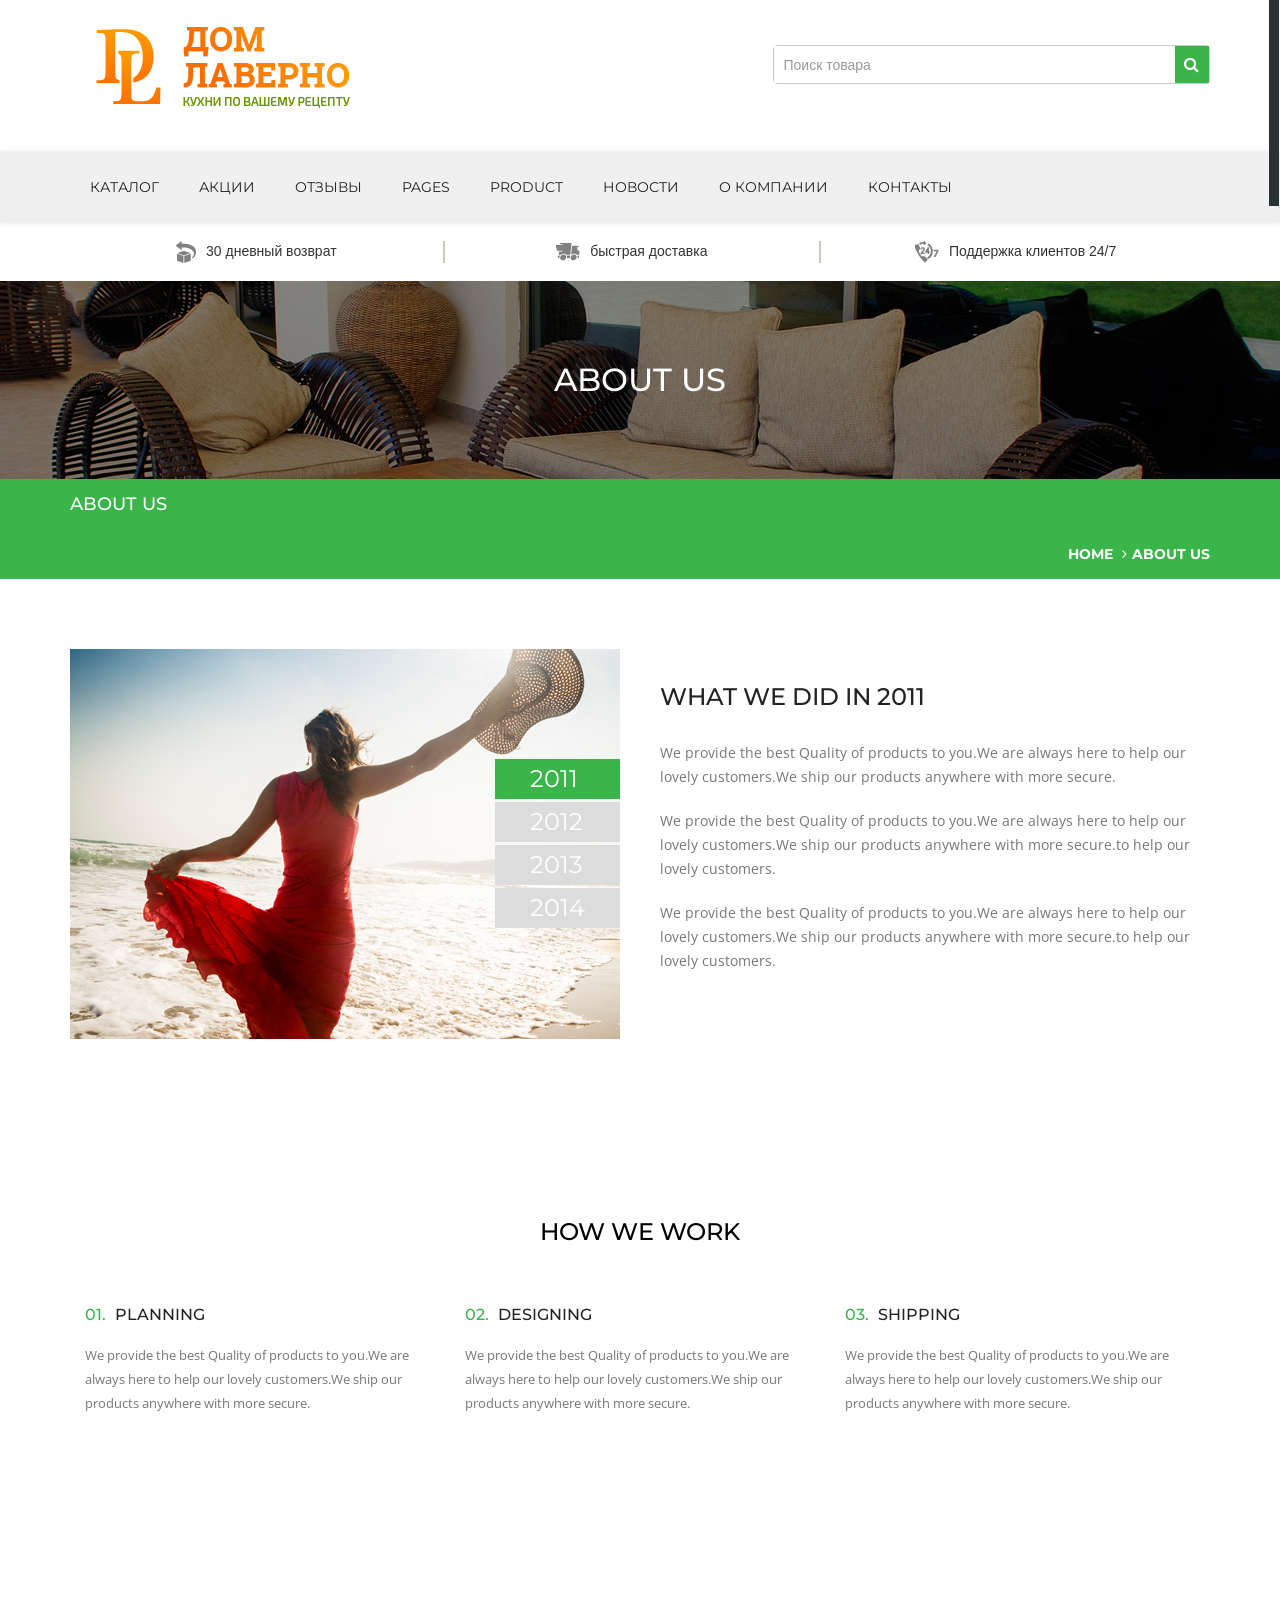
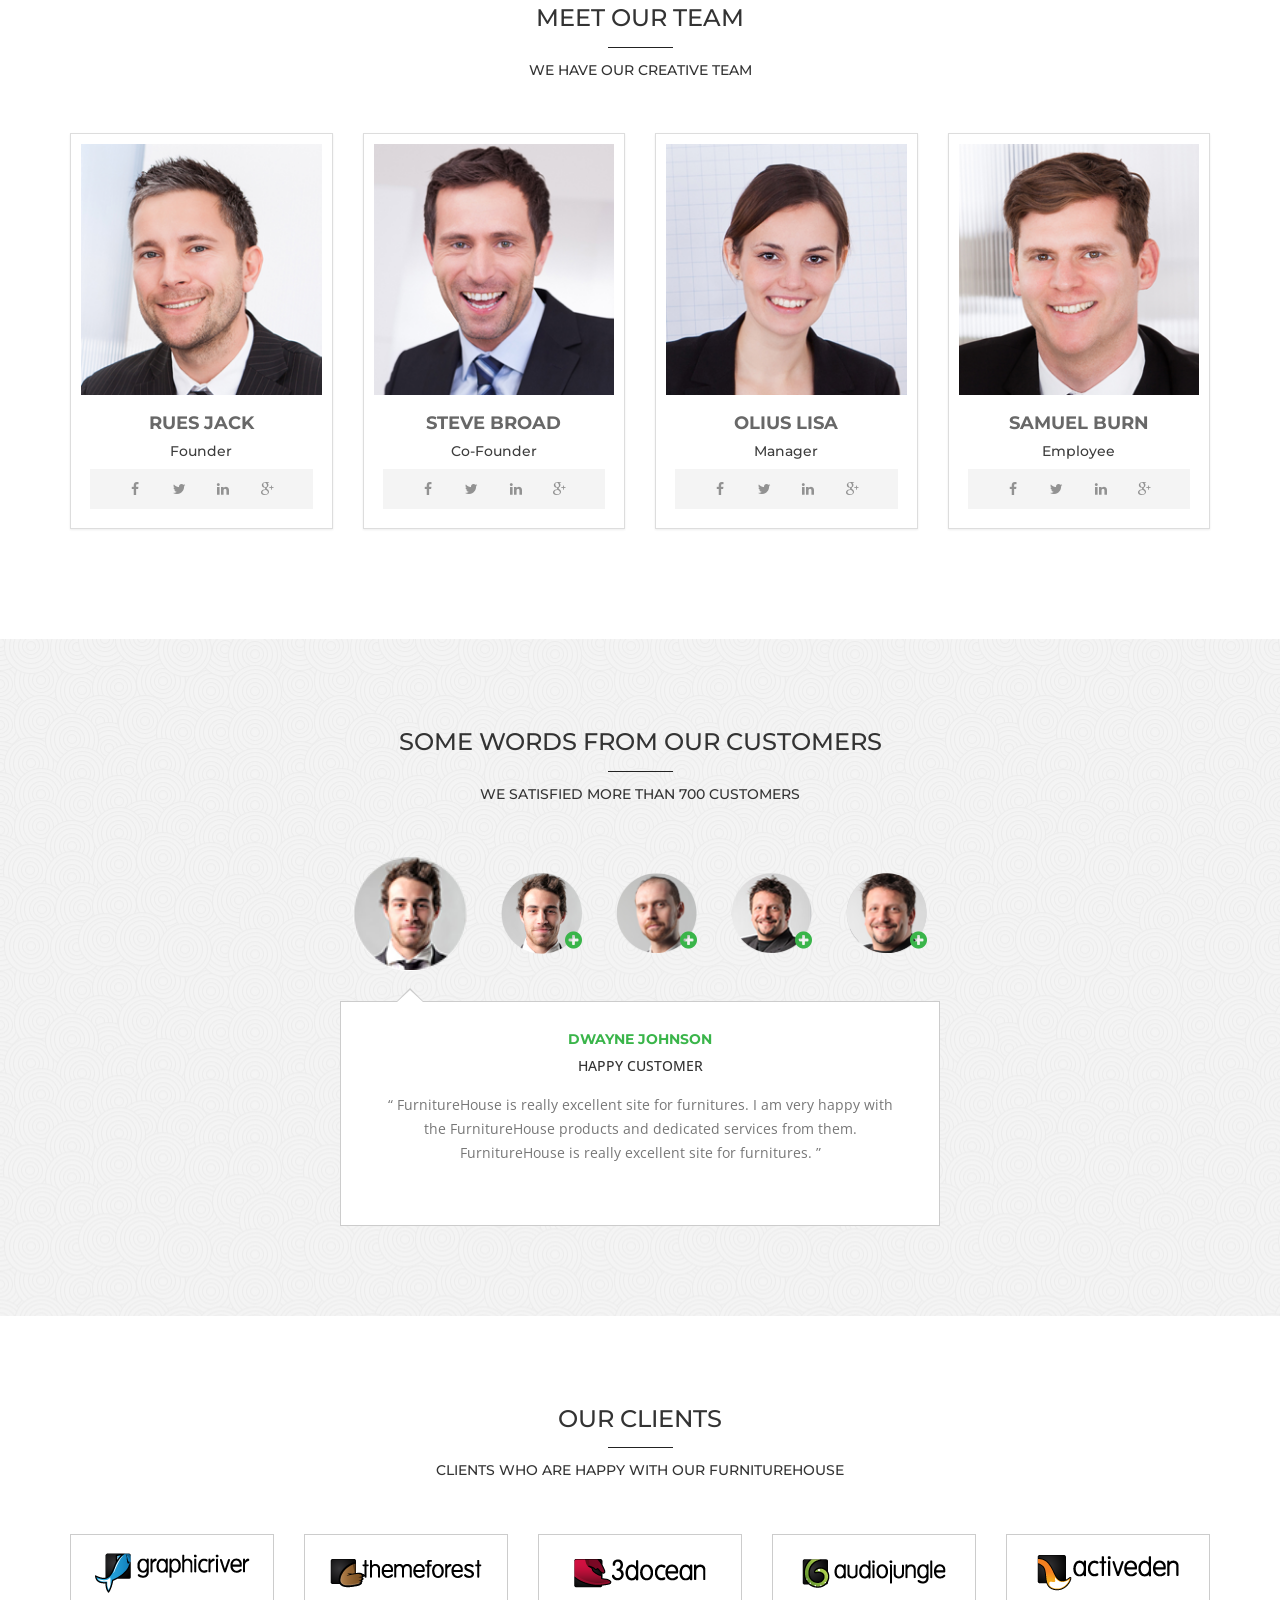
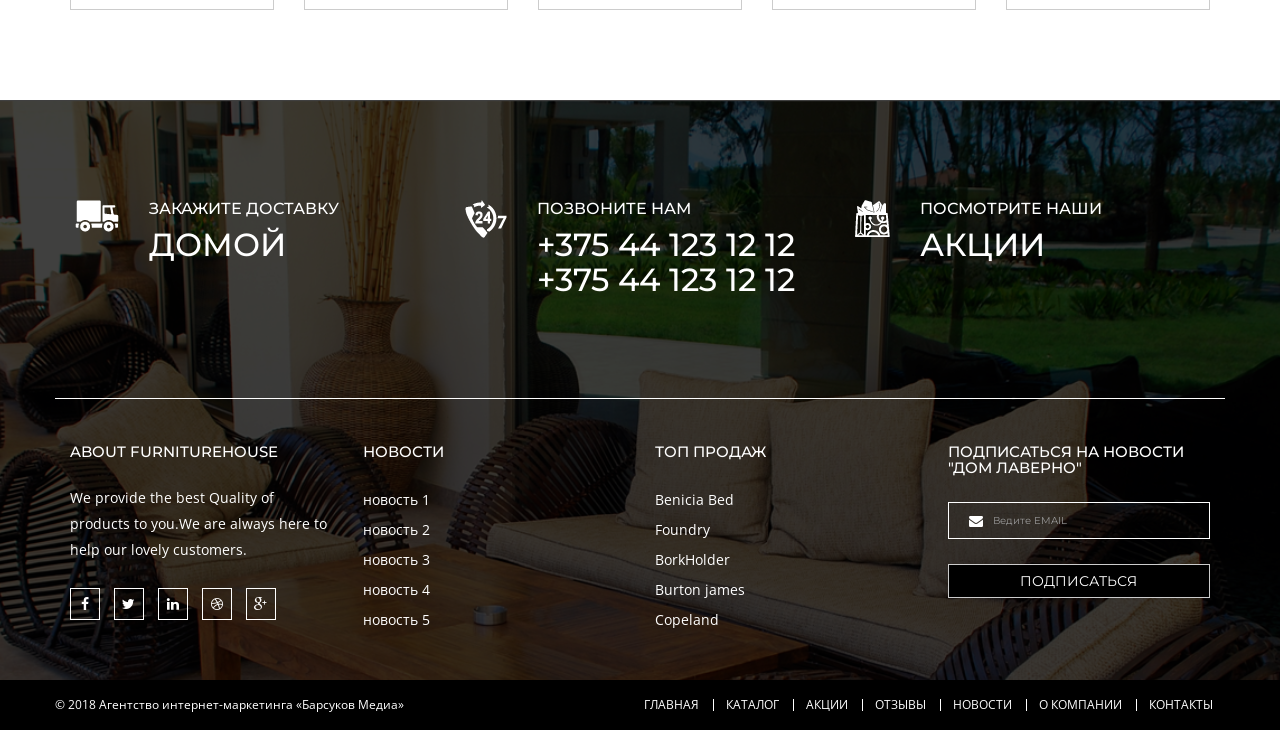
==== about.html @ 6765745c "first commit" ====
<!DOCTYPE html>
<html lang="en">
<head>
    <meta charset="UTF-8">
    <meta http-equiv="X-UA-Compatible" content="IE=edge">
    <meta name="viewport" content="width=device-width, initial-scale=1">
    <title>Furniture House - Furniture Shopping Template</title>
    
    <!--Favicons-->
    <link rel="apple-touch-icon" sizes="57x57" href="favicon/apple-icon-57x57.png">
    <link rel="apple-touch-icon" sizes="60x60" href="favicon/apple-icon-60x60.png">
    <link rel="apple-touch-icon" sizes="72x72" href="favicon/apple-icon-72x72.png">
    <link rel="apple-touch-icon" sizes="76x76" href="favicon/apple-icon-76x76.png">
    <link rel="apple-touch-icon" sizes="114x114" href="favicon/apple-icon-114x114.png">
    <link rel="apple-touch-icon" sizes="120x120" href="favicon/apple-icon-120x120.png">
    <link rel="apple-touch-icon" sizes="144x144" href="favicon/apple-icon-144x144.png">
    <link rel="apple-touch-icon" sizes="152x152" href="favicon/apple-icon-152x152.png">
    <link rel="apple-touch-icon" sizes="180x180" href="favicon/apple-icon-180x180.png">
    <link rel="icon" type="image/png" sizes="192x192"  href="favicon/android-icon-192x192.png">
    <link rel="icon" type="image/png" sizes="32x32" href="favicon/favicon-32x32.png">
    <link rel="icon" type="image/png" sizes="96x96" href="favicon/favicon-96x96.png">
    <link rel="icon" type="image/png" sizes="16x16" href="favicon/favicon-16x16.png">
    <link rel="manifest" href="favicon/manifest.json">
    <meta name="msapplication-TileColor" content="#ffffff">
    <meta name="msapplication-TileImage" content="favicon/ms-icon-144x144.png">
    <meta name="theme-color" content="#ffffff">
    
    <!--Bootstrap and Other Vendors-->
    <link rel="stylesheet" href="css/bootstrap.min.css">
    <link rel="stylesheet" href="css/bootstrap-theme.min.css">
    <link rel="stylesheet" href="css/font-awesome.min.css">
    <link rel="stylesheet" href="vendors/owl.carousel/css/owl.carousel.css">    
    
    <link rel="stylesheet" type="text/css" href="vendors/lightbox/css/lightbox.css" media="screen" />
    <link rel="stylesheet" type="text/css" href="vendors/flexslider/flexslider.css" media="screen" />
    
    <!--Fonts-->
    <link href='http://fonts.googleapis.com/css?family=Open+Sans:300italic,400italic,600italic,700italic,800italic,400,300,600,700,800|Montserrat:400,700' rel='stylesheet' type='text/css'>
    
    <!--Mechanic Styles-->
    <link rel="stylesheet" href="css/style.css">
    <link rel="stylesheet" href="css/responsive.css">
    
    <!--[if lt IE 9]>
      <script src="js/html5shiv.min.js"></script>
      <script src="js/respond.min.js"></script>
    <![endif]-->
</head>
<body>
    
    <header class="row" id="header">
       <!--  <div class="row m0 top_menus">
            <div class="container">
                <div class="row">
                    <ul class="nav nav-pills fleft">
                        <li><a href="index.html">home</a></li>
                        <li><a href="about.html">about</a></li>
                        <li><a href="contact.html">contact us</a></li>
                    </ul>
                    <ul class="nav nav-pills fright">
                        <li><a href="cart.html">cart</a></li>
                        <li><a href="#">track order</a></li>
                        <li><a href="#">my account</a></li>
                    </ul>
                </div>
            </div>
        </div> -->
        <div class="row m0 logo_line">
            <div class="container">
                <div class="row">
                    <div class="col-sm-5 logo">
                        <a href="index.html" class="logo_a"><img src="images/logo3.png" alt="Furniture House"></a>
                    </div>
                    <div class="col-sm-7 searchSec">
                        <div class="wrapp-form-serch">
                        <div class="fleft searchForm">
                            <form action="#" method="get">
                                <div class="input-group">
                                    <input type="hidden" name="search_param" value="all" id="search_param">
                                    <input type="search" class="form-control" placeholder="Поиск товара">
                                    <div class="input-group-btn searchFilters">
                                        <!-- <button type="button" class="btn btn-default dropdown-toggle" data-toggle="dropdown" aria-expanded="false">
                                            <span id="searchFilterValue">All Categories</span> <i class="fa fa-angle-down"></i>
                                        </button> -->
                                       <!--  <ul class="dropdown-menu dropdown-menu-right" role="menu">
                                            <li><a href="#all">All Categories</a></li>
                                            <li><a href="#chairs">chairs</a></li>
                                            <li><a href="#tables">tables</a></li>
                                            <li><a href="#dressers">dressers</a></li>
                                            <li><a href="#desk">desk</a></li>
                                            <li><a href="#beds">beds</a></li>
                                            <li><a href="#benches">benches</a></li>
                                        </ul> -->
                                    </div><!-- /btn-group -->
                                    <span class="input-group-btn searchIco">
                                        <button class="btn btn-default" type="submit"><i class="fa fa-search"></i></button>
                                    </span>
                                </div><!-- /input-group -->
                            </form>
                        </div>
                        </div>
                       <!--  <div class="fleft wishlistCompare">
                            <ul class="nav">
                                <li><a href="#"><i class="fa fa-heart"></i> Wishlist (3)</a></li>
                                <li><a href="#"><i class="fa fa-exchange"></i> Compare (2)</a></li>
                            </ul>
                        </div>
                        <div class="fleft cartCount">                        
                            <div class="cartCountInner row m0">
                                <span class="badge">2</span>
                            </div>
                        </div> -->
                    </div>
                </div>
            </div>
        </div>
        <nav class="navbar navbar-default m0 navbar-static-top">
            <div class="container-fluid container">
                <!-- Brand and toggle get grouped for better mobile display -->
                <div class="navbar-header">
                    <button type="button" class="navbar-toggle collapsed" data-toggle="collapse" data-target="#mainNav">
                        <i class="fa fa-bars"></i> Navigation
                    </button>
                </div>

                <!-- Collect the nav links, forms, and other content for toggling -->
                <div class="collapse navbar-collapse" id="mainNav">
                    <ul class="nav navbar-nav">
                      <!--   <li class="active dropdown">
                            <a href="index.html"  class="dropdown-toggle" data-toggle="dropdown" role="button" aria-expanded="false">Home</a>
                            <ul class="dropdown-menu" role="menu">
                                <li><a href="index.html">Home Default</a></li>
                                <li><a href="index3.html">Home 2</a></li>
                                <li><a href="index2.html">Home - Menu 2</a></li>
                                <li><a href="index3.html">Home 2 - Menu 2</a></li>
                            </ul>
                        </li> -->
                         <li class="dropdown megaMenu">
                            <a href="product.html" >КАТАЛОГ</a>
                            <ul class="dropdown-menu row m0" role="menu">
                                <li class="listMenu">
                                    <div class="row listTitle">Категории</div>
                                    <ul class="nav megaInnerMenu">
                                        <li><a href="product2.html">ДСП</a></li>
                                        <li><a href="#tables">tables</a></li>
                                        <li><a href="#dressers">dressers</a></li>
                                        <li><a href="#desk">desk</a></li>
                                        <li><a href="#beds">beds</a></li>
                                        <li><a href="#benches">benches</a></li>
                                        <li><a href="#moroccan">moroccan</a></li>
                                        <li><a href="#poufs">poufs</a></li>
                                        <li><a href="#screen">screen</a></li>
                                    </ul>
                                </li>
                                <li class="listMenu">
                                    <div class="row listTitle">shop by collections</div>
                                    <ul class="nav megaInnerMenu">
                                        <li><a href="#bond">bond</a></li>
                                        <li><a href="#whitaker">whitaker</a></li>
                                        <li><a href="#arden">arden</a></li>
                                        <li><a href="#channing">channing</a></li>
                                        <li><a href="#delphine">delphine</a></li>
                                        <li><a href="#jacque">jacque</a></li>
                                        <li><a href="#lampert">lampert</a></li>
                                    </ul>
                                </li>
                                <li class="boxMenu">
                                    <div class="row listTitle">
                                        shop by categories <a href="product.html">shop all <i class="fa fa-caret-right"></i></a>
                                    </div>
                                    <ul class="nav megaInnerMenu row m0">
                                        <li><a href="product2.html">
                                            <div class="row m0 imgHov">
                                                <img src="images/menu/1.png" alt="">
                                                <div class="row m0 hovCnt">
                                                    <div class="row m0 hovCntInner">
                                                        shop now <i class="fa fa-caret-right"></i>
                                                    </div>
                                                </div>
                                            </div>
                                            <div class="row m0 menuTitle">Office furniture</div>
                                        </a></li>
                                        <li><a href="product.html">
                                            <div class="row m0 imgHov">
                                                <img src="images/menu/2.png" alt="">
                                                <div class="row m0 hovCnt">
                                                    <div class="row m0 hovCntInner">
                                                        shop now <i class="fa fa-caret-right"></i>
                                                    </div>
                                                </div>
                                            </div>
                                            <div class="row m0 menuTitle">sofas &amp; bed</div>
                                        </a></li>
                                        <li><a href="product2.html">
                                            <div class="row m0 imgHov">
                                                <img src="images/menu/3.png" alt="">
                                                <div class="row m0 hovCnt">
                                                    <div class="row m0 hovCntInner">
                                                        shop now <i class="fa fa-caret-right"></i>
                                                    </div>
                                                </div>
                                            </div>
                                            <div class="row m0 menuTitle">dinning tables</div>
                                        </a></li>
                                    </ul>
                                </li>
                            </ul>
                        </li>
                        <li><a href="#">Акции</a></li>
                        <li><a href="#">отзывы</a></li>
                        <li class="dropdown">
                            <a href="#" class="dropdown-toggle" data-toggle="dropdown" role="button" aria-expanded="false">Pages</a>
                            <ul class="dropdown-menu" role="menu">
                                <li><a href="services.html">Services</a></li>
                                <li><a href="blog.html">Blog</a></li>
                                <li><a href="single-post.html">Single Post</a></li>
                                <li><a href="shortcodes.html">Shortcodes</a></li>
                                <li><a href="404.html">404</a></li>
                            </ul>
                        </li>
                                               
                        <li class="dropdown">
                            <a href="#" class="dropdown-toggle" data-toggle="dropdown" role="button" aria-expanded="false">Product</a>
                            <ul class="dropdown-menu" role="menu">
                                <li><a href="product.html">Products</a></li>
                                <li><a href="product2.html">Products 2</a></li>
                                <li><a href="single-product.html">Single Product</a></li>
                                <li><a href="catalog.html">Catalog</a></li>
                                <li><a href="cart.html">Cart</a></li>
                                <li><a href="checkout.html">Checkout</a></li>
                            </ul>
                        </li>
                        
                        <li><a href="blog.html">Новости</a></li>
                        <li><a href="about.html"> О компании </a></li>
                        <li><a href="contact.html">Контакты</a></li>
                    </ul>              
                </div><!-- /.navbar-collapse -->
            </div><!-- /.container-fluid -->
        </nav>
        <div class="row topFeatures m0">
            <div class="container">
                <ul class="nav nav-justified text-center">
                    <li><img src="images/icons/returns.png" alt="">30 дневный возврат</li>
                    <li><img src="images/icons/delivery-car.png" alt="">быстрая доставка</li>
                    <li><img src="images/icons/tel24-7.png" alt="">Поддержка клиентов 24/7</li>
                </ul>
            </div>
        </div>
    </header> <!--Header-->
    
    <section id="breadcrumbRow" class="row">
        <h2>About us</h2>
        <div class="row pageTitle m0">
            <div class="container">
                <h4 class="fleft">About us</h4>
                <ul class="breadcrumb fright">
                    <li><a href="index.html">home</a></li>
                    <li class="active">about us</li>
                </ul>
            </div>
        </div>
    </section>
    
    <section id="whatWeDid" class="row contentRowPad">
        <div class="container">
            <div class="row">
                <div class="col-sm-6 tab_menu">
                    <div class="row m0">
                        <ul class="nav navbar-right" role="tablist" id="myTab">
                            <li role="presentation" class="active"><a href="#wwd2011" aria-controls="wwd2011" role="tab" data-toggle="tab">2011</a></li>
                            <li role="presentation"><a href="#wwd2012" aria-controls="wwd2012" role="tab" data-toggle="tab">2012</a></li>
                            <li role="presentation"><a href="#wwd2013" aria-controls="wwd2013" role="tab" data-toggle="tab">2013</a></li>
                            <li role="presentation"><a href="#wwd2014" aria-controls="wwd2014" role="tab" data-toggle="tab">2014</a></li>
                        </ul>
                    </div>
                </div>
                <div class="col-sm-6 tab-contents">
                    <div class="tab-content">
                        <div role="tabpanel" class="tab-pane active" id="wwd2011">
                            <h3>What we did in 2011</h3>
                            
                            <p>We provide the best Quality of products to you.We are always here to help our lovely customers.We ship our products anywhere with more secure.</p>
                            <p>We provide the best Quality of products to you.We are always here to help our lovely customers.We ship our products anywhere with more secure.to help our lovely customers.</p>
                            <p>We provide the best Quality of products to you.We are always here to help our lovely customers.We ship our products anywhere with more secure.to help our lovely customers.</p>
                        </div>
                        <div role="tabpanel" class="tab-pane" id="wwd2012">
                            <h3>What we did in 2012</h3>
                            
                            <p>We provide the best Quality of products to you.We are always here to help our lovely customers.We ship our products anywhere with more secure.</p>
                            <p>We provide the best Quality of products to you.We are always here to help our lovely customers.We ship our products anywhere with more secure.to help our lovely customers.</p>
                            <p>We provide the best Quality of products to you.We are always here to help our lovely customers.We ship our products anywhere with more secure.to help our lovely customers.</p>
                        </div>
                        <div role="tabpanel" class="tab-pane" id="wwd2013">
                            <h3>What we did in 2013</h3>
                            
                            <p>We provide the best Quality of products to you.We are always here to help our lovely customers.We ship our products anywhere with more secure.</p>
                            <p>We provide the best Quality of products to you.We are always here to help our lovely customers.We ship our products anywhere with more secure.to help our lovely customers.</p>
                            <p>We provide the best Quality of products to you.We are always here to help our lovely customers.We ship our products anywhere with more secure.to help our lovely customers.</p>
                        </div>
                        <div role="tabpanel" class="tab-pane" id="wwd2014">
                            <h3>What we did in 2014</h3>
                            
                            <p>We provide the best Quality of products to you.We are always here to help our lovely customers.We ship our products anywhere with more secure.</p>
                            <p>We provide the best Quality of products to you.We are always here to help our lovely customers.We ship our products anywhere with more secure.to help our lovely customers.</p>
                            <p>We provide the best Quality of products to you.We are always here to help our lovely customers.We ship our products anywhere with more secure.to help our lovely customers.</p>
                        </div>
                    </div>
                </div>
            </div>
        </div>
    </section>
    
    <section id="hww" class="row contentRowPad">
        <div class="container">
            <h3>how we work</h3>
            <div class="col-sm-4">
                <h5><span>01.</span> Planning</h5>
                <p>We provide the best Quality of products to you.We are always here to help our lovely customers.We ship our products anywhere with more secure.</p>
            </div>
            <div class="col-sm-4">                
                <h5><span>02.</span> Designing</h5>
                <p>We provide the best Quality of products to you.We are always here to help our lovely customers.We ship our products anywhere with more secure.</p>
            </div>
            <div class="col-sm-4">                
                <h5><span>03.</span> Shipping</h5>
                <p>We provide the best Quality of products to you.We are always here to help our lovely customers.We ship our products anywhere with more secure.</p>
            </div>
        </div>
    </section>
    
    <section id="ourTeam" class="row contentRowPad">
        <div class="container">
            <div class="row sectionTitle">
                <h3>meet our team</h3>
                <h5>we have our creative team</h5>
            </div>
            <div class="row">
                <div class="col-sm-3">
                    <div class="thumbnail">
                        <img src="images/team/1.png" alt="...">
                        <div class="caption">
                            <h4>Rues jack</h4>
                            <h5>Founder</h5>
                            <ul class="list-inline row m0">
                                <li><a href="#"><i class="fa fa-facebook"></i></a></li>
                                <li><a href="#"><i class="fa fa-twitter"></i></a></li>
                                <li><a href="#"><i class="fa fa-linkedin"></i></a></li>
                                <li><a href="#"><i class="fa fa-google-plus"></i></a></li>
                            </ul>
                        </div>
                    </div>
                </div>
                <div class="col-sm-3">
                    <div class="thumbnail">
                        <img src="images/team/2.png" alt="...">
                        <div class="caption">
                            <h4>steve broad</h4>
                            <h5>Co-Founder</h5>
                            <ul class="list-inline row m0">
                                <li><a href="#"><i class="fa fa-facebook"></i></a></li>
                                <li><a href="#"><i class="fa fa-twitter"></i></a></li>
                                <li><a href="#"><i class="fa fa-linkedin"></i></a></li>
                                <li><a href="#"><i class="fa fa-google-plus"></i></a></li>
                            </ul>
                        </div>
                    </div>
                </div>
                <div class="col-sm-3">
                    <div class="thumbnail">
                        <img src="images/team/3.png" alt="...">
                        <div class="caption">
                            <h4>olius lisa</h4>
                            <h5>Manager</h5>
                            <ul class="list-inline row m0">
                                <li><a href="#"><i class="fa fa-facebook"></i></a></li>
                                <li><a href="#"><i class="fa fa-twitter"></i></a></li>
                                <li><a href="#"><i class="fa fa-linkedin"></i></a></li>
                                <li><a href="#"><i class="fa fa-google-plus"></i></a></li>
                            </ul>
                        </div>
                    </div>
                </div>
                <div class="col-sm-3">
                    <div class="thumbnail">
                        <img src="images/team/4.png" alt="...">
                        <div class="caption">
                            <h4>samuel burn</h4>
                            <h5>Employee</h5>
                            <ul class="list-inline row m0">
                                <li><a href="#"><i class="fa fa-facebook"></i></a></li>
                                <li><a href="#"><i class="fa fa-twitter"></i></a></li>
                                <li><a href="#"><i class="fa fa-linkedin"></i></a></li>
                                <li><a href="#"><i class="fa fa-google-plus"></i></a></li>
                            </ul>
                        </div>
                    </div>
                </div>
            </div>
        </div>
    </section>
    
    <section id="testimonialTabs" class="row contentRowPad">
        <div class="container">
            <div class="row sectionTitle">
                <h3>some words from our customers</h3>
                <h5>we satisfied more than 700 customers</h5>
            </div>
            <div class="row">
                <ul class="nav nav-tabs" role="tablist" id="testiTab">
                    <li role="presentation" class="active"><a href="#testi1" aria-controls="testi1" role="tab" data-toggle="tab">
                        <img src="images/testimonial/1.png" alt=""><i class="fa fa-plus-circle"></i>
                    </a></li>
                    <li role="presentation"><a href="#testi2" aria-controls="testi2" role="tab" data-toggle="tab">
                        <img src="images/testimonial/2.png" alt=""><i class="fa fa-plus-circle"></i>
                    </a></li>
                    <li role="presentation"><a href="#testi3" aria-controls="testi3" role="tab" data-toggle="tab">
                        <img src="images/testimonial/3.png" alt=""><i class="fa fa-plus-circle"></i>
                    </a></li>
                    <li role="presentation"><a href="#testi4" aria-controls="testi4" role="tab" data-toggle="tab">
                        <img src="images/testimonial/4.png" alt=""><i class="fa fa-plus-circle"></i>
                    </a></li>
                    <li role="presentation"><a href="#testi5" aria-controls="testi5" role="tab" data-toggle="tab">
                        <img src="images/testimonial/5.png" alt=""><i class="fa fa-plus-circle"></i>
                    </a></li>
                </ul>

                <div class="tab-content testiTabContent">
                    <div role="tabpanel" class="tab-pane active" id="testi1">
                        <h5 class="customerName">Dwayne johnson</h5>
                        <h5 class="customerType">happy customer</h5>
                        <p>“ FurnitureHouse is really excellent site for furnitures. I am very happy with the FurnitureHouse products and dedicated services from them. FurnitureHouse is really excellent site for furnitures. ”</p>
                    </div>
                    <div role="tabpanel" class="tab-pane" id="testi2">
                        <h5 class="customerName">Dwayne johnson</h5>
                        <h5 class="customerType">happy customer</h5>
                        <p>“ FurnitureHouse is really excellent site for furnitures. I am very happy with the FurnitureHouse products and dedicated services from them. FurnitureHouse is really excellent site for furnitures. ”</p>
                    </div>
                    <div role="tabpanel" class="tab-pane" id="testi3">
                        <h5 class="customerName">Dwayne johnson</h5>
                        <h5 class="customerType">happy customer</h5>
                        <p>“ FurnitureHouse is really excellent site for furnitures. I am very happy with the FurnitureHouse products and dedicated services from them. FurnitureHouse is really excellent site for furnitures. ”</p>
                    </div>
                    <div role="tabpanel" class="tab-pane" id="testi4">
                        <h5 class="customerName">Dwayne johnson</h5>
                        <h5 class="customerType">happy customer</h5>
                        <p>“ FurnitureHouse is really excellent site for furnitures. I am very happy with the FurnitureHouse products and dedicated services from them. FurnitureHouse is really excellent site for furnitures. ”</p>
                    </div>
                    <div role="tabpanel" class="tab-pane" id="testi5">
                        <h5 class="customerName">Dwayne johnson</h5>
                        <h5 class="customerType">happy customer</h5>
                        <p>“ FurnitureHouse is really excellent site for furnitures. I am very happy with the FurnitureHouse products and dedicated services from them. FurnitureHouse is really excellent site for furnitures. ”</p>
                    </div>
                </div>
            </div>
        </div>
    </section> <!--Testimonial Tabs-->
    
    <section id="brands" class="row contentRowPad">
        <div class="container">
            <div class="row sectionTitle">
                <h3>our clients</h3>
                <h5>clients who are happy with our furniturehouse</h5>
            </div>
            <div class="row brands">                
                <ul class="nav navbar-nav">
                    <li><a href="#"><img src="images/clients/1.png" alt=""></a></li>
                    <li><a href="#"><img src="images/clients/2.png" alt=""></a></li>
                    <li><a href="#"><img src="images/clients/3.png" alt=""></a></li>
                    <li><a href="#"><img src="images/clients/4.png" alt=""></a></li>
                    <li><a href="#"><img src="images/clients/5.png" alt=""></a></li>
                </ul>
            </div>
        </div>
    </section>
    
    <footer class="row">
        <div class="row m0 topFooter">
            <div class="container line1">
                <div class="row footFeatures">
                    <div class="col-sm-4 footFeature">
                        <div class="media">
                            <div class="media-left icon"><img src="images/icons/car3.png" alt=""></div>
                            <div class="media-body texts">
                                <h4>закажите доставку </h4>
                                <h2>ДОМОЙ</h2>
                            </div>
                        </div>
                    </div>
                    <div class="col-sm-4 footFeature">
                        <div class="media m0">
                            <div class="media-left icon"><img src="images/icons/tel24-7_2.png" alt=""></div>
                            <div class="media-body texts">
                                <h4>Позвоните нам</h4>
                                <h2>+375 44 123 12 12</h2>
                                <h2>+375 44 123 12 12</h2>
                            </div>
                        </div>
                    </div>
                    <div class="col-sm-4 footFeature">
                        <div class="media m0">
                            <div class="media-left icon"><img src="images/icons/shopping-bag2.png" alt=""></div>
                            <div class="media-body texts">
                                <h4>Посмотрите наши</h4>
                                <h2>акции</h2>
                            </div>
                        </div>
                    </div>
                </div>
            </div>
            <div class="container line2">
                <div class="row">
                    <div class="col-sm-3 widget">
                        <div class="row m0">
                            <h4>About furniturehouse</h4>
                            <p>We provide the best Quality of products to you.We are always here to help our lovely customers.</p>
                            <ul class="list-inline">
                                <li><a href="#"><i class="fa fa-facebook"></i></a></li>
                                <li><a href="#"><i class="fa fa-twitter"></i></a></li>
                                <li><a href="#"><i class="fa fa-linkedin"></i></a></li>
                                <li><a href="#"><i class="fa fa-dribbble"></i></a></li>
                                <li><a href="#"><i class="fa fa-google-plus"></i></a></li>
                            </ul>
                        </div>
                    </div>
                    <div class="col-sm-3 widget">
                        <div class="row m0">
                            <h4>Новости</h4>
                            <ul class="nav">
                                <li><a href="blog.html">новость 1</a></li>
                                <li><a href="blog.html">новость 2</a></li>
                                <li><a href="blog.html">новость 3</a></li>
                                <li><a href="blog.html">новость 4</a></li>
                                <li><a href="blog.html">новость 5</a></li>
                            </ul>
                        </div>
                    </div>
                    <div class="col-sm-3 widget">
                        <div class="row m0">
                            <h4>ТОП ПРОДАЖ</h4>
                            <ul class="nav">
                                <li><a href="#">Benicia Bed</a></li>
                                <li><a href="#">Foundry</a></li>
                                <li><a href="#">BorkHolder</a></li>
                                <li><a href="#">Burton james</a></li>
                                <li><a href="#">Copeland</a></li>
                            </ul>
                        </div>
                    </div>
                    <div class="col-sm-3 widget">
                        <div class="row m0">
                            <h4>Подписаться на новости "Дом Лаверно"</h4>
                            <form action="subscriptionList.php" method="post" role="form">
                                <div class="input-group">
                                    <span class="input-group-addon"><i class="fa fa-envelope"></i></span>
                                    <input type="email" class="form-control" id="subscribeEmail" name="subscribeEmail" placeholder="Ведите EMAIL">
                                </div>
                                <input type="submit" class="form-control" value="подписаться" id="submit" name="submit">
                            </form>
                        </div>
                    </div>
                </div>
            </div>
        </div>
        
        <div class="row m0 copyRight">
            <div class="container">
                <div class="row">
                    <div class="my-disp fleft">&copy; 2018 <a href="index.html">Агентство интернет-маркетинга</a> «Барсуков Медиа»</div>
                    <ul class="nav nav-pills fright">
                        <li><a href="index.html">Главная</a></li>
                        <li><a href="product.html">КАТАЛОГ</a></li>
                        <li><a href="#">Акции</a></li>
                        <li><a href="#">отзывы</a></li>
                        <li><a href="blog.html">Новости</a></li>
                        <li><a href="about.html"> О компании </a></li>
                        <li><a href="contact.html">Контакты</a></li>
                    </ul>
                </div>
            </div>
        </div>
    </footer>
    
    
   
    <!--jQuery, Bootstrap and other vendor JS-->
    
    <!--jQuery-->
    <script src="js/jquery-2.1.3.min.js"></script>
    
    <!--Google Maps-->
    <script src="https://maps.googleapis.com/maps/api/js"></script>
    
    <!--Bootstrap JS-->
    <script src="js/bootstrap.min.js"></script>
    
    <!--Nice Scroll-->
    <script src="vendors/nicescroll/jquery.nicescroll.js"></script>
        
    <!--Flickr-->
    
    
    <!--Lightshot-->
    <script src="vendors/lightbox/js/lightbox.min.js"></script>
    
    <!--Tweets-->
    <script src="vendors/tweet/scripts.js"></script>
    <script src="vendors/tweet/tweetie.min.js"></script>
    
    <!--Counter Up-->
    <script src="vendors/waypoints/waypoints.min.js"></script>
    <script src="vendors/counterup/jquery.counterup.min.js"></script>
    
    <!--Owl Carousel-->
    <script src="vendors/owl.carousel/js/owl.carousel.min.js"></script>
    
    <!--Isotope-->
    <script src="vendors/isotope/isotope-custom.js"></script>
    
    <!--FlexSlider-->
    <script src="vendors/flexslider/jquery.flexslider-min.js"></script>
    
    <!--Strella JS-->
    <script src="js/furniture.js"></script>
</body>
</html>
---- css/style.css ----
/*------------------------------------------------------------------
[Master Stylesheet]

Project:	Strella Portfolio and Blog Template.
Version:	1.0
Last change:	23/02/2015
Developed By:	Nasir Uddin
Developer URI:	http://nasiruddin.com
Primary use:	Business, Portfolio and Blog
Code Description: I use LESS preprocessor to code and optimize to reponsive with nested style. 
-------------------------------------------------------------------*/
/*------------------------------------------------------------------
[Table of contents]

1. Preloader
2. Header
3. Index Content: Portfolio / Project / Works grid
5. Breadcrumb
4. About Us Content: 
    i. Company Services
    ii. Toggle Content
    iii. Team Members
    iv. Company Facts
5. Blog
    i. Blogs
6. Single Post 
    i. Post Content with Tags row
    ii. Comments
    iii. Comment Form
7. Project Details
    i. Project Details
    ii. Project Shots
8. Contact Us
    i. Google Map
    ii. Contact Us Text
    iii. Contact Us Form
9. Sidebar
    i. Search Form
    ii. Post Tabs
    iii. Tags
    iv. Text Widget
10. Footer
    i. Get In Touch Tabs
    ii. Tweets Slider
    iii. Flickr Slider
    iv. Copyright 
    v. Go Top Button
-------------------------------------------------------------------*/
/*------------------------------------------------------------------
[Fonts]

Base Fonts 1 : Raleway // less variable @baseFont
Base Fonts 2 : Open Sans // less variable @baseFont2
-------------------------------------------------------------------*/
/*
*
*
*/
/*----------------------------------------------------------------*/
/*----------------------------------------------------------------*/
/*Prefix Styles*/
.m0 {
  margin: 0;
}
.p0 {
  padding: 0;
}
.mb15 {
  margin-bottom: 15px;
}
.mb30 {
  margin-bottom: 30px;
}
body {
  position: relative;
}
p {
  font-family: 'Open Sans', sans-serif;
}
/*Floating*/
.fleft {
  /*float: left;*/
}
.fright {
  float: right;
}
/*Section Fix*/
section.row,
header.row,
footer.row {
  margin: 0;
  position: relative;
}
/*Ancore*/
a,
.btn,
button {
  outline: none;
  transition: all 300ms ease-in-out 0s;
}
a:focus,
.btn:focus,
button:focus,
a:hover,
.btn:hover,
button:hover {
  outline: none;
  text-decoration: none;
  transition: all 300ms ease-in-out 0s;
}
/*helper class*/
.circle {
  border-radius: 100%;
}
.contentRowPad {
  padding: 70px 0 90px;
}
/*----------------------------------------------------------------*/
#header .top_menus {
  padding: 17px 0 50px;
}
#header .top_menus .nav li a {
  padding: 0 20px;
  line-height: 1;
  text-transform: capitalize;
  color: #5f5e5e;
  font-family: 'Open Sans', sans-serif;
}
#header .top_menus .nav li a:hover {
  color: #3ab54a;
  background-color: transparent;
}
#header .top_menus .nav li + li {
  border-left: 2px solid #dcdcdc;
}
#header .top_menus .nav li:first-child a {
  padding-left: 15px;
}
#header .top_menus .nav li:last-child a {
  padding-right: 15px;
}
#header .logo_line {
  margin: 25px 0px;
}
#header .logo_line .logo .logo_a {
  display: inline-block;
}
#header .logo_line .searchSec .searchForm {
  width: calc(100% - 215px);
  padding-top: 20px;
}
#header .logo_line .searchSec .searchForm .input-group {
  border: 1px solid  #cacaca;
  border-radius: 4px;
}
#header .logo_line .searchSec .searchForm .input-group .form-control {
  border: none;
  box-shadow: none;
  height: 37px;
  line-height: 35px;
  padding: 0 10px;
}
#header .logo_line .searchSec .searchForm .input-group button.dropdown-toggle {
  border: 0;
  border-radius: 0;
  background: none;
  text-transform: uppercase;
  font-size: 12px;
  line-height: 35px;
  color: #505050;
  font-family: 'Open Sans', sans-serif;
  font-weight: 600;
  padding: 0;
}
#header .logo_line .searchSec .searchForm .input-group button.dropdown-toggle i {
  margin: 0 8px 0 5px;
  font-size: 18px;
  color: #b7b7b7;
}
#header .logo_line .searchSec .searchForm .input-group .dropdown-menu {
  z-index: 10000;
  border-radius: 0;
  padding: 0;
  right: -35px;
  margin-top: 0;
}
#header .logo_line .searchSec .searchForm .input-group .dropdown-menu li a {
  padding: 0 15px;
  line-height: 30px;
  text-transform: capitalize;
}
#header .logo_line .searchSec .searchForm .input-group .dropdown-menu li a:hover,
#header .logo_line .searchSec .searchForm .input-group .dropdown-menu li a:focus {
  background: none;
}
#header .logo_line .searchSec .searchForm .input-group .dropdown-menu li + li a {
  border-top: 1px solid rgba(220, 220, 220, 0.5);
}
#header .logo_line .searchSec .searchForm .input-group .searchIco {
  background: none #3ab54a;
}
#header .logo_line .searchSec .searchForm .input-group .searchIco button {
  border: none;
  background: none;
  text-shadow: none;
  color: #FFF;
  font-size: 16px;
  line-height: 35px;
  width: 35px;
  padding: 0;
  text-align: center;
}
#header .logo_line .searchSec .wishlistCompare {
  width: 168px;
  padding: 20px 35px 0;
}
#header .logo_line .searchSec .wishlistCompare .nav li a {
  padding: 0;
  color: #505050;
  font-size: 13px;
  font-family: 'Open Sans', sans-serif;
}
#header .logo_line .searchSec .wishlistCompare .nav li a i {
  color: #dcdcdc;
  margin-right: 5px;
}
#header .logo_line .searchSec .wishlistCompare .nav li a:hover,
#header .logo_line .searchSec .wishlistCompare .nav li a:focus {
  background: none;
}
#header .logo_line .searchSec .cartCount {
  width: 47px;
  height: 42px;
  background: url('../images/icons/cart.png') no-repeat scroll 0 0 transparent;
  margin-top: 12px;
  text-align: center;
}
#header .logo_line .searchSec .cartCount .cartCountInner {
  width: 100%;
  height: 100%;
}
#header .logo_line .searchSec .cartCount .cartCountInner .badge {
  width: 20px;
  line-height: 20px;
  border-radius: 100%;
  background: #3ab54a;
  padding: 0;
  text-align: center;
  font-weight: lighter;
  font-family: 'Montserrat', sans-serif;
  font-size: 11px;
  display: inline-block;
  position: relative;
  top: -14px;
}
#header .navbar {
  background: #F0F0F0;
  border: none;
}
#header .navbar .navbar-header button {
  margin: 0;
  width: 100%;
  height: 50px;
  color: #FFF;
  font-family: 'Open Sans', sans-serif;
  font-size: 18px;
  text-transform: uppercase;
  background: #222222;
  border-radius: 0;
  border-color: transparent;
}
#header .navbar .navbar-header button.collapsed {
  background: #3ab54a;
}
#header .navbar .navbar-header button:hover,
#header .navbar .navbar-header button:focus {
  background: #222222;
}
#header .navbar #mainNav .nav {
  position: relative;
  text-transform: uppercase;
  width: 100%;
}
#header .navbar #mainNav .nav li a {
  padding: 0 20px;
  line-height: 72px;
  color: #222222;
  font-family: 'Montserrat', sans-serif;
}
#header .navbar #mainNav .nav li a:hover {
  box-shadow: none;
  background: #3ab54a;
  color: #FFF;
}
#header .navbar #mainNav .nav li.active a,
#header .navbar #mainNav .nav li.open a {
  box-shadow: none;
  background: #3ab54a;
  color: #FFF;
}
#header .navbar #mainNav .nav li.dropdown .dropdown-menu,
#header .navbar #mainNav .nav li.open .dropdown-menu {
  border: 0;
  border-bottom: 1px solid #3ab54a;
  border-radius: 0;
  padding: 0;
  min-width: 195px;
}
#header .navbar #mainNav .nav li.dropdown .dropdown-menu li,
#header .navbar #mainNav .nav li.open .dropdown-menu li {
  border-bottom: 1px solid #e9eaee;
}
#header .navbar #mainNav .nav li.dropdown .dropdown-menu li:first-child,
#header .navbar #mainNav .nav li.open .dropdown-menu li:first-child {
  padding-top: 10px;
}
#header .navbar #mainNav .nav li.dropdown .dropdown-menu li:last-child,
#header .navbar #mainNav .nav li.open .dropdown-menu li:last-child {
  border-bottom-color: #b9e2be;
  padding-bottom: 10px;
}
#header .navbar #mainNav .nav li.dropdown .dropdown-menu li a,
#header .navbar #mainNav .nav li.open .dropdown-menu li a {
  line-height: 43px;
  border-bottom: 1px solid #f3f3f3;
  font-family: 'Open Sans', sans-serif;
  color: #777777;
  font-weight: 600;
  background-color: transparent;
}
#header .navbar #mainNav .nav li.dropdown .dropdown-menu li a:hover,
#header .navbar #mainNav .nav li.open .dropdown-menu li a:hover {
  color: #3ab54a;
}
#header .navbar #mainNav .nav li.dropdown.megaMenu,
#header .navbar #mainNav .nav li.open.megaMenu {
  position: static;
}
#header .navbar #mainNav .nav li.dropdown.megaMenu .dropdown-menu,
#header .navbar #mainNav .nav li.open.megaMenu .dropdown-menu {
  width: 100%;
  position: absolute;
  padding: 20px 0 40px;
}
#header .navbar #mainNav .nav li.dropdown.megaMenu .dropdown-menu li,
#header .navbar #mainNav .nav li.open.megaMenu .dropdown-menu li {
  float: left;
  border: none;
  padding: 0 20px;
}
#header .navbar #mainNav .nav li.dropdown.megaMenu .dropdown-menu li .listTitle,
#header .navbar #mainNav .nav li.open.megaMenu .dropdown-menu li .listTitle {
  margin: 0;
  line-height: 45px;
  font-family: 'Montserrat', sans-serif;
  color: #222222;
}
#header .navbar #mainNav .nav li.dropdown.megaMenu .dropdown-menu li .listTitle a,
#header .navbar #mainNav .nav li.open.megaMenu .dropdown-menu li .listTitle a {
  color: #3ab54a;
  float: right;
  display: inline;
  font-family: 'Montserrat', sans-serif;
  font-weight: bold;
}
#header .navbar #mainNav .nav li.dropdown.megaMenu .dropdown-menu li .listTitle a i,
#header .navbar #mainNav .nav li.open.megaMenu .dropdown-menu li .listTitle a i {
  margin-left: 5px;
}
#header .navbar #mainNav .nav li.dropdown.megaMenu .dropdown-menu li .megaInnerMenu,
#header .navbar #mainNav .nav li.open.megaMenu .dropdown-menu li .megaInnerMenu {
  float: none;
}
#header .navbar #mainNav .nav li.dropdown.megaMenu .dropdown-menu li .megaInnerMenu li,
#header .navbar #mainNav .nav li.open.megaMenu .dropdown-menu li .megaInnerMenu li {
  float: none;
  display: block;
  border: none;
  padding-left: 0;
}
#header .navbar #mainNav .nav li.dropdown.megaMenu .dropdown-menu li .megaInnerMenu li a,
#header .navbar #mainNav .nav li.open.megaMenu .dropdown-menu li .megaInnerMenu li a {
  line-height: 30px;
  border: none;
  padding-left: 0;
  font-family: 'Open Sans', sans-serif;
}
#header .navbar #mainNav .nav li.dropdown.megaMenu .dropdown-menu li .megaInnerMenu li a img,
#header .navbar #mainNav .nav li.open.megaMenu .dropdown-menu li .megaInnerMenu li a img {
  width: 100%;
}
#header .navbar #mainNav .nav li.dropdown.megaMenu .dropdown-menu li.listMenu,
#header .navbar #mainNav .nav li.open.megaMenu .dropdown-menu li.listMenu {
  width: 20%;
}
#header .navbar #mainNav .nav li.dropdown.megaMenu .dropdown-menu li.boxMenu,
#header .navbar #mainNav .nav li.open.megaMenu .dropdown-menu li.boxMenu {
  width: 60%;
}
#header .navbar #mainNav .nav li.dropdown.megaMenu .dropdown-menu li.boxMenu .row,
#header .navbar #mainNav .nav li.open.megaMenu .dropdown-menu li.boxMenu .row {
  border-bottom: 1px solid #e9eaee;
}
#header .navbar #mainNav .nav li.dropdown.megaMenu .dropdown-menu li.boxMenu .listTitle a,
#header .navbar #mainNav .nav li.open.megaMenu .dropdown-menu li.boxMenu .listTitle a {
  padding-right: 0;
}
#header .navbar #mainNav .nav li.dropdown.megaMenu .dropdown-menu li.boxMenu .megaInnerMenu,
#header .navbar #mainNav .nav li.open.megaMenu .dropdown-menu li.boxMenu .megaInnerMenu {
  border: none;
}
#header .navbar #mainNav .nav li.dropdown.megaMenu .dropdown-menu li.boxMenu .megaInnerMenu li,
#header .navbar #mainNav .nav li.open.megaMenu .dropdown-menu li.boxMenu .megaInnerMenu li {
  padding: 15px 0;
  float: left;
  width: 201px;
}
#header .navbar #mainNav .nav li.dropdown.megaMenu .dropdown-menu li.boxMenu .megaInnerMenu li + li,
#header .navbar #mainNav .nav li.open.megaMenu .dropdown-menu li.boxMenu .megaInnerMenu li + li {
  margin-left: 20px;
}
#header .navbar #mainNav .nav li.dropdown.megaMenu .dropdown-menu li.boxMenu .megaInnerMenu li a,
#header .navbar #mainNav .nav li.open.megaMenu .dropdown-menu li.boxMenu .megaInnerMenu li a {
  padding: 0;
  text-align: center;
  overflow: hidden;
  display: block;
}
#header .navbar #mainNav .nav li.dropdown.megaMenu .dropdown-menu li.boxMenu .megaInnerMenu li a .row,
#header .navbar #mainNav .nav li.open.megaMenu .dropdown-menu li.boxMenu .megaInnerMenu li a .row {
  border: none;
  font-family: 'Montserrat', sans-serif;
  font-weight: bold;
  color: #222222;
}
#header .navbar #mainNav .nav li.dropdown.megaMenu .dropdown-menu li.boxMenu .megaInnerMenu li a .row.imgHov,
#header .navbar #mainNav .nav li.open.megaMenu .dropdown-menu li.boxMenu .megaInnerMenu li a .row.imgHov {
  position: relative;
}
#header .navbar #mainNav .nav li.dropdown.megaMenu .dropdown-menu li.boxMenu .megaInnerMenu li a .row.imgHov .hovCnt,
#header .navbar #mainNav .nav li.open.megaMenu .dropdown-menu li.boxMenu .megaInnerMenu li a .row.imgHov .hovCnt {
  content: '';
  width: 100%;
  height: 100%;
  background: rgba(0, 0, 0, 0.45);
  position: absolute;
  top: 0;
  left: -150%;
  transition: all 300ms ease-in-out 0s;
}
#header .navbar #mainNav .nav li.dropdown.megaMenu .dropdown-menu li.boxMenu .megaInnerMenu li a .row.imgHov .hovCntInner,
#header .navbar #mainNav .nav li.open.megaMenu .dropdown-menu li.boxMenu .megaInnerMenu li a .row.imgHov .hovCntInner {
  position: absolute;
  top: calc(50% - 21px);
  left: 300%;
  white-space: nowrap;
  display: block;
  font-family: 'Montserrat', sans-serif;
  font-weight: bold;
  color: #FFF;
  padding: 0 15px;
  line-height: 40px;
  border: 1px solid  #FFF;
  transition: all 300ms ease-in-out 0s;
}
#header .navbar #mainNav .nav li.dropdown.megaMenu .dropdown-menu li.boxMenu .megaInnerMenu li a .row.menuTitle,
#header .navbar #mainNav .nav li.open.megaMenu .dropdown-menu li.boxMenu .megaInnerMenu li a .row.menuTitle {
  line-height: 45px;
}
#header .navbar #mainNav .nav li.dropdown.megaMenu .dropdown-menu li.boxMenu .megaInnerMenu li a:hover .row,
#header .navbar #mainNav .nav li.open.megaMenu .dropdown-menu li.boxMenu .megaInnerMenu li a:hover .row {
  color: #3ab54a;
}
#header .navbar #mainNav .nav li.dropdown.megaMenu .dropdown-menu li.boxMenu .megaInnerMenu li a:hover .row.imgHov .hovCnt,
#header .navbar #mainNav .nav li.open.megaMenu .dropdown-menu li.boxMenu .megaInnerMenu li a:hover .row.imgHov .hovCnt {
  left: 0;
}
#header .navbar #mainNav .nav li.dropdown.megaMenu .dropdown-menu li.boxMenu .megaInnerMenu li a:hover .row.imgHov .hovCntInner,
#header .navbar #mainNav .nav li.open.megaMenu .dropdown-menu li.boxMenu .megaInnerMenu li a:hover .row.imgHov .hovCntInner {
  left: calc(50% - 63px);
}
#header .topFeatures .nav-justified {
  padding: 18px 0;
}
#header .topFeatures .nav-justified li img {
  margin-right: 10px;
}
#header .topFeatures .nav-justified li + li {
  border-left: 2px solid #cccac0;
}
/*----------------------------------------------------------------*/
#header2 {
  position: relative;
  padding-top: 30px;
  height: 117px;
}
#header2 .menu .navbar {
  box-shadow: none;
  border: none;
  background: none;
}
#header2 .menu .navbar .navbar-header button {
  border-radius: 0;
  color: #FFF;
  border: none;
  width: 100%;
  margin: 0;
  background: #3ab54a;
}
#header2 .menu .navbar .navbar-header button:hover,
#header2 .menu .navbar .navbar-header button:focus,
#header2 .menu .navbar .navbar-header button[aria-expanded="true"] {
  background: #222222;
}
#header2 .menu .navbar .navbar-header button[aria-expanded="false"] {
  background: #3ab54a;
}
#header2 .menu .navbar #mainNav2 ul li a {
  line-height: 87px;
  padding: 0 15px;
  text-transform: uppercase;
  font-family: 'Montserrat', sans-serif;
  font-weight: normal;
  color: #222222;
}
#header2 .menu .navbar #mainNav2 ul li a:hover,
#header2 .menu .navbar #mainNav2 ul li a:focus {
  background: none;
}
#header2 .menu .navbar #mainNav2 ul li.dropdown ul,
#header2 .menu .navbar #mainNav2 ul li.open ul {
  border: 0;
  border-radius: 0;
  padding: 0;
  min-width: 195px;
  background: none;
}
#header2 .menu .navbar #mainNav2 ul li.dropdown ul li,
#header2 .menu .navbar #mainNav2 ul li.open ul li {
  border-bottom: 1px solid #e9eaee;
}
#header2 .menu .navbar #mainNav2 ul li.dropdown ul li:first-child,
#header2 .menu .navbar #mainNav2 ul li.open ul li:first-child {
  border-top: 2px solid transparent;
}
#header2 .menu .navbar #mainNav2 ul li.dropdown ul li:last-child,
#header2 .menu .navbar #mainNav2 ul li.open ul li:last-child {
  border-color: transparent;
}
#header2 .menu .navbar #mainNav2 ul li.dropdown ul li a,
#header2 .menu .navbar #mainNav2 ul li.open ul li a {
  line-height: 43px;
  border-bottom: 1px solid #f3f3f3;
  font-family: 'Open Sans', sans-serif;
  color: #777777;
  font-weight: 600;
  background-color: #FFF;
}
#header2 .menu .navbar #mainNav2 ul li.dropdown ul li a:hover,
#header2 .menu .navbar #mainNav2 ul li.open ul li a:hover {
  color: #3ab54a;
}
#header2 .logo {
  padding: 6px 0 36;
}
#header2 .logo a {
  display: inline-block;
  line-height: 58px;
}
#header2 .logo a img {
  max-width: 100%;
}
#header2 .menu2 {
  padding: 35px 0 0;
}
#header2 .menu2 ul li {
  float: left;
}
#header2 .menu2 ul li a {
  line-height: 14px;
  padding: 0 15px;
  font-family: 'Montserrat', sans-serif;
  color: #454545;
}
#header2 .menu2 ul li a:hover,
#header2 .menu2 ul li a:focus {
  background: none;
}
#header2 .menu2 ul li:first-child {
  border-right: 1px solid  #4c4c4c;
}
#header2 .menu2 ul li:nth-child(3),
#header2 .menu2 ul li:nth-child(4) {
  font-size: 20px;
}
#header2 .menu2 ul li:last-child a {
  width: 65px;
  height: 32px;
  background: url('../images/icons/cart4.png') no-repeat scroll 15px 0 transparent;
  margin-top: -8px;
  text-align: center;
}
#header2 .menu2 ul li:last-child a .badge {
  width: 20px;
  line-height: 20px;
  border-radius: 100%;
  background: #454545;
  padding: 0;
  text-align: center;
  font-weight: lighter;
  font-family: 'Montserrat', sans-serif;
  font-size: 11px;
  display: inline-block;
  position: relative;
  top: -17px;
}
#header2 #searchForm {
  background: rgba(0, 0, 0, 0.65);
  position: absolute;
  top: 100%;
  width: 100%;
  z-index: 99999;
}
#header2 #searchForm form .input-group {
  padding: 15px 0;
}
#header2 #searchForm form .input-group .form-control {
  border-radius: 0;
  line-height: 100px;
  height: 100px;
  padding: 0 20px;
  border: none;
  background: rgba(0, 0, 0, 0.65);
  font-size: 30px;
  font-family: 'Open Sans', sans-serif;
  font-weight: 100;
}
#header2 #searchForm form .input-group .form-control::-moz-placeholder,
#header2 #searchForm form .input-group .form-control:-ms-input-placeholder,
#header2 #searchForm form .input-group .form-control::-webkit-input-placeholder {
  color: #FFF;
  opacity: 1;
}
#header2 #searchForm form .input-group .input-group-addon {
  border-radius: 0;
  padding: 0 20px;
  border: none;
  background: rgba(0, 0, 0, 0.65);
  font-size: 50px;
}
/*----------------------------------------------------------------*/
/*Shop Features*/
#shopFeatures {
  padding: 75px 0 40px;
}
#shopFeatures .coreFeature {
  margin-bottom: 20px;
}
#shopFeatures .coreFeature .coreFeatureInner .icon {
  width: 78px;
  line-height: 78px;
  background: #eeeff0;
  margin: 0 auto 15px;
}
#shopFeatures .coreFeature .coreFeatureInner h5 {
  font-family: 'Montserrat', sans-serif;
  text-transform: uppercase;
  color: #222222;
  line-height: 24px;
}
#shopFeatures .coreFeature .coreFeatureInner p {
  font-family: 'Open Sans', sans-serif;
  color: #626262;
  line-height: 20px;
}
/*Feature Products*/
#featureProducts,
#furnitureHouse {
  padding-bottom: 40px;
}
/*----------------------------------------------------------------*/
#homeBanners .homeBanner {
  text-transform: uppercase;
  color: #222222;
}
#homeBanners .homeBanner img {
  width: 100%;
}
#homeBanners .homeBanner .bannerTextArea {
  position: absolute;
  top: 0;
  left: 0;
  width: 100%;
  height: 100%;
  background: rgba(255, 255, 255, 0.85);
  padding: 10px;
}
#homeBanners .homeBanner .bannerTextArea .bannerTextAreaInner {
  height: 100%;
  border: 2px solid #222222;
  padding-top: 35px;
}
#homeBanners .homeBanner .bannerTextArea .bannerTextAreaInner h4 {
  font-size: 20px;
  font-family: 'Montserrat', sans-serif;
  font-weight: bold;
}
#homeBanners .homeBanner .bannerTextArea .bannerTextAreaInner h4:after {
  content: '';
  width: 65px;
  height: 2px;
  background: #222222;
  margin: 13px auto;
  display: block;
}
#homeBanners .homeBanner .bannerTextArea .bannerTextAreaInner h5 {
  font-family: 'Montserrat', sans-serif;
}
#homeBanners2 .newArrivals {
  position: relative;
}
#homeBanners2 .newArrivals img {
  width: 100%;
}
#homeBanners2 .newArrivals .newArrivalsBox {
  position: absolute;
  width: 215px;
  padding: 10px;
  background: rgba(255, 255, 255, 0.55);
  top: calc(50% - 85px);
  left: 0;
}
#homeBanners2 .newArrivals .newArrivalsBox .newArrivalsBoxInner {
  width: 100%;
  height: 100%;
  background: #FFF;
  padding: 20px;
  text-transform: uppercase;
}
#homeBanners2 .newArrivals .newArrivalsBox .newArrivalsBoxInner h3 {
  line-height: 28px;
  margin-bottom: 5px;
}
#homeBanners2 .newArrivals .newArrivalsBox .newArrivalsBoxInner a {
  font-family: 'Montserrat', sans-serif;
  font-size: 14px;
  color: #222222;
}
#homeBanners2 .newArrivals .newArrivalsBox .newArrivalsBoxInner a i {
  margin-left: 5px;
  font-size: 18px;
}
#homeBanners2 .newYearSale {
  background: #3ab54a;
  color: #FFF;
  text-align: center;
  padding: 20px;
}
#homeBanners2 .newYearSale h5 {
  position: relative;
  z-index: 2;
  margin: 5px 0 0;
}
#homeBanners2 .newYearSale h5:before {
  content: '';
  width: 100%;
  display: block;
  height: 1px;
  background: #FFF;
  position: relative;
  z-index: 0;
  margin-bottom: -15px;
}
#homeBanners2 .newYearSale h5 span {
  background: #3ab54a;
  padding: 0 25px;
  display: inline-block;
  line-height: 30px;
  position: relative;
  z-index: 3;
}
#homeBanners2 .newYearSale h2 {
  color: #FFF;
  margin-bottom: 0;
  line-height: 40px;
}
#homeBanners2 .newYearSale h3 {
  color: #FFF;
  line-height: 34px;
  font-size: 22px;
  margin-bottom: 0;
  padding-bottom: 4px;
  border-bottom: 1px solid  #FFF;
}
#homeBanners2 .endYearSale {
  position: relative;
  margin-top: 30px;
  text-align: center;
  overflow: hidden;
}
#homeBanners2 .endYearSale img {
  width: 100%;
}
#homeBanners2 .endYearSale .endYearSaleBox {
  position: absolute;
  width: 100%;
  height: 100%;
  padding: 10px;
  top: 0;
  left: 0;
}
#homeBanners2 .endYearSale .endYearSaleBox .endYearSaleBoxInner {
  padding: 20px;
  border: 1px solid  #FFF;
  height: 100%;
  text-transform: uppercase;
}
#homeBanners2 .endYearSale .endYearSaleBox .endYearSaleBoxInner h5 {
  color: #FFF;
  margin-top: 0;
  font-family: 'Open Sans', sans-serif;
  font-size: 14px;
}
#homeBanners2 .endYearSale .endYearSaleBox .endYearSaleBoxInner h2 {
  color: #FFF;
  margin-bottom: 10px;
}
#homeBanners2 .endYearSale .endYearSaleBox .endYearSaleBoxInner h6 {
  color: #FFF;
  margin-bottom: 5px;
}
#homeBanners2 .factoryOutlet {
  position: relative;
}
#homeBanners2 .factoryOutlet img {
  width: 100%;
}
#homeBanners2 .factoryOutlet .factoryOutletBox {
  position: absolute;
  width: 215px;
  padding: 10px;
  background: rgba(255, 255, 255, 0.55);
  top: calc(50% - 85px);
  right: 0;
  text-align: center;
}
#homeBanners2 .factoryOutlet .factoryOutletBox .factoryOutletBoxInner {
  width: 100%;
  height: 100%;
  background: #FFF;
  padding: 20px;
  text-transform: uppercase;
}
#homeBanners2 .factoryOutlet .factoryOutletBox .factoryOutletBoxInner h3 {
  line-height: 28px;
  margin-bottom: 5px;
  font-size: 22px;
}
#homeBanners2 .factoryOutlet .factoryOutletBox .factoryOutletBoxInner a {
  font-family: 'Montserrat', sans-serif;
  font-size: 14px;
  color: #222222;
}
#homeBanners2 .factoryOutlet .factoryOutletBox .factoryOutletBoxInner a i {
  margin-left: 5px;
  font-size: 18px;
}
/*----------------------------------------------------------------*/
.sectionTitle {
  text-align: center;
  text-transform: uppercase;
  margin-bottom: 45px;
}
.sectionTitle h3 {
  font-family: 'Montserrat', sans-serif;
}
.sectionTitle h3:after {
  height: 1px;
  width: 65px;
  content: '';
  background: #222222;
  margin: 15px auto;
  display: block;
}
.sectionTitle h5 {
  font-family: 'Montserrat', sans-serif;
}
/*----------------------------------------------------------------*/
.product {
  margin-bottom: 40px;
}
.product .productInner {
  text-align: center;
  text-transform: uppercase;
  overflow: hidden;
}
.product .productInner .imgHov {
  position: relative;
}
.product .productInner .imgHov img {
  width: 100%;
}
.product .productInner .imgHov .hovArea {
  position: absolute;
  top: 130px;
  left: 131px;
  width: 0;
  height: 0;
  overflow: hidden;
  background: rgba(255, 255, 255, 0.85);
  padding-top: 85px;
  transition: all 300ms ease-in-out 0s;
}
.product .productInner .imgHov .hovArea .icons {
  margin-bottom: 20px;
  margin-top: -150%;
  transition: all 300ms ease-in-out 0s;
  transition-delay: 300ms;
}
.product .productInner .imgHov .hovArea .icons ul {
  margin: 0;
  font-size: 16px;
  line-height: 40px;
}
.product .productInner .imgHov .hovArea .icons ul li a {
  padding: 0;
  width: 40px;
  border: 2px solid  #000;
  display: block;
  color: #222222;
}
.product .productInner .imgHov .hovArea .proType {
  margin-bottom: 20px;
  margin-right: -150%;
  transition: all 300ms ease-in-out 0s;
  transition-delay: 400ms;
}
.product .productInner .imgHov .hovArea .proType a {
  line-height: 1;
  display: inline-block;
  font-size: 13px;
  font-family: 'Montserrat', sans-serif;
  color: #222222;
}
.product .productInner .imgHov .hovArea .proRating {
  margin-bottom: 10px;
  margin-left: -150%;
  transition: all 300ms ease-in-out 0s;
  transition-delay: 400ms;
}
.product .productInner .imgHov .hovArea .proRating i {
  font-size: 20px;
  color: #222222;
}
.product .productInner .imgHov .hovArea .proRating i:nth-child(5) {
  color: #777777;
}
.product .productInner .imgHov .hovArea .proPrice {
  font-size: 24px;
  font-family: 'Montserrat', sans-serif;
  color: #222222;
  margin-top: 250%;
  transition: all 300ms ease-in-out 0s;
  transition-delay: 400ms;
}
.product .productInner .imgHov .hovArea .proPrice i {
  margin-right: 2px;
}
.product .productInner .proName a {
  font-family: 'Montserrat', sans-serif;
  line-height: 55px;
  color: #222222;
  font-weight: bold;
  display: inline-block;
}
.product .productInner .proBuyBtn .btn {
  color: #555555;
  font-family: 'Montserrat', sans-serif;
  font-size: 12px;
  display: inline-block;
  line-height: 35px;
  border: 2px solid #222222;
  padding: 0 17px;
  border-radius: 0;
  background-color: transparent;
  text-transform: uppercase;
}
.product .productInner .proBuyBtn .btn:hover {
  background: #222222;
  color: #FFF;
}
.product .productInner:hover .imgHov .hovArea {
  top: 0;
  left: 0;
  width: 100%;
  height: 100%;
}
.product .productInner:hover .imgHov .hovArea .icons {
  margin-top: 0;
}
.product .productInner:hover .imgHov .hovArea .proType {
  margin-right: 0;
}
.product .productInner:hover .imgHov .hovArea .proRating {
  margin-left: 0;
}
.product .productInner:hover .imgHov .hovArea .proPrice {
  margin-top: 0;
  position: absolute;
  top: 50%;
  left: 50%;
  transform: translate(-50%, -50%);
}
/*Single Product*/
.singleProduct .flexslider {
  border: none;
  margin-bottom: 30px;
  overflow: hidden;
}
.singleProduct .flexslider#productImageSliderNav {
  margin-bottom: 55px;
}
.singleProduct .flexslider#productImageSliderNav .slides li {
  padding: 0 10px;
  box-shadow: none;
  border-radius: 0;
}
.singleProduct .flexslider#productImageSliderNav .slides li img {
  width: 100%;
  border-radius: 0;
}
.singleProduct .flexslider#productImageSliderNav .flex-direction-nav a {
  height: 30px;
  width: 30px;
  background: #222222;
  line-height: 165px;
  margin-top: -15px;
  opacity: 1;
  text-align: center;
}
.singleProduct .flexslider#productImageSliderNav .flex-direction-nav a:before {
  display: none;
}
.singleProduct .flexslider#productImageSliderNav .flex-direction-nav a i {
  font-size: 22px;
  color: #FFF;
  line-height: 30px;
  width: 100%;
  position: absolute;
  top: 0;
  left: 0;
}
.singleProduct .flexslider#productImageSliderNav .flex-direction-nav a.flex-prev {
  left: 0;
}
.singleProduct .flexslider#productImageSliderNav .flex-direction-nav a.flex-next {
  right: 0;
}
.singleProduct .flexslider#productImageSliderNav .flex-direction-nav a:hover,
.singleProduct .flexslider#productImageSliderNav .flex-direction-nav a:focus {
  background: #3ab54a;
}
.singleProduct .heading {
  margin-bottom: 10px;
}
.singleProduct .heading.price {
  font-size: 22px;
  color: #4c4c4c;
}
.singleProduct .heading.price del {
  color: #878787;
  margin-right: 20px;
}
.singleProduct .heading.proAttr {
  text-transform: capitalize;
  margin-bottom: 0;
  line-height: 50px;
}
.singleProduct .starsRow {
  font-family: 'Open Sans', sans-serif;
  color: #777777;
}
.singleProduct .starsRow .stars {
  color: #222222;
  margin-right: 20px;
}
.singleProduct .starsRow a {
  color: #777777;
}
.singleProduct .starsRow span {
  margin: 0 10px;
}
.singleProduct .shortDesc {
  padding: 20px 0;
  border-top: 1px solid #dcdcdc;
  border-bottom: 1px solid #dcdcdc;
}
.singleProduct .shortDesc p {
  line-height: 24px;
  color: #777777;
}
.singleProduct .sizeSelect.bootstrap-select:not([class*=col-]):not([class*=form-control]):not(.input-group-btn) {
  width: 120px;
  margin-bottom: 25px;
}
.singleProduct .sizeSelect .btn {
  border-color: #dcdcdc;
  color: #777777;
  padding: 0 15px;
  line-height: 28px;
  font-family: 'Open Sans', sans-serif;
}
.singleProduct .wce {
  margin-bottom: 25px;
  line-height: 40px;
}
.singleProduct .wce li a {
  color: #777777;
}
.singleProduct .wce li a img {
  display: inline-block;
  margin-right: 10px;
}
.singleProduct .wce li a:hover {
  color: #3ab54a;
}
.singleProduct .qtyAtc {
  margin-bottom: 30px;
}
.singleProduct .qtyAtc .quantity {
  font-family: 'Montserrat', sans-serif;
  color: #222222;
  line-height: 42px;
  margin-right: 20px;
  margin-bottom: 15px;
}
.singleProduct .qtyAtc .quantity span {
  color: #dcdcdc;
  margin: 0 5px;
}
.singleProduct .qtyAtc .btn {
  border-color: #dcdcdc;
}
.singleProduct .qtyAtc .btn img {
  margin-right: 5px;
}
/*Spinner*/
.spinner {
  width: 70px;
  border: 1px solid #dcdcdc;
  height: 42px;
}
.spinner input {
  text-align: center;
  border-radius: 0;
  border: none;
  box-shadow: none;
  line-height: 40px;
  padding: 0;
}
.spinner .input-group-btn-vertical {
  position: relative;
  white-space: nowrap;
  width: 1%;
  vertical-align: middle;
  display: table-cell;
}
.spinner .input-group-btn-vertical > .btn {
  display: block;
  float: none;
  width: 100%;
  max-width: 100%;
  padding: 9px;
  margin-left: -1px;
  position: relative;
  border-radius: 0;
  border: none;
}
.spinner .input-group-btn-vertical > .btn:last-child {
  margin-top: -2px;
}
.spinner .input-group-btn-vertical i {
  position: absolute;
  top: 0;
  left: 5px;
}
/*Description List*/
.descList dl {
  margin: 20px 0;
}
.descList dl dt {
  text-align: left;
  text-transform: uppercase;
  font-family: 'Montserrat', sans-serif;
  color: #222222;
  line-height: 26px;
}
.descList dl dd {
  font-family: 'Open Sans', sans-serif;
  color: #777777;
  line-height: 26px;
}
/*Product Design 2*/
.product2 {
  margin-bottom: 30px;
}
.product2 .thumbnail {
  padding: 10px;
  border-radius: 0;
  /*cursor: crosshair;*/
}
.product2 .thumbnail .imgHov {
  position: relative;
  overflow: hidden;
}
.product2 .thumbnail .imgHov img {
  width: 100%;
}
.product2 .thumbnail .imgHov .hovArea {
  position: absolute;
  bottom: -55px;
  width: 100%;
  transition: all 300ms ease-in-out 0s;
}
.product2 .thumbnail .imgHov .hovArea .links {
  padding: 20px 0;
  background: rgba(255, 255, 255, 0.85);
  text-align: center;
  margin-bottom: -125px;
  transition: all 300ms ease-in-out 0s;
}
.product2 .thumbnail .imgHov .hovArea .links a {
  width: 40px;
  line-height: 38px;
  display: inline-block;
  margin: 0 5px;
  color: #3ab54a;
  border: 1px solid #3ab54a;
  border-radius: 0;
}
.product2 .thumbnail .imgHov .hovArea .getlike {
  padding: 0 40px;
  background: #3ab54a;
  margin-bottom: -45px;
  transition: all 300ms ease-in-out 0s;
}
.product2 .thumbnail .imgHov .hovArea .getlike a {
  display: inline-block;
  color: #fff;
  font-family: 'Open Sans', sans-serif;
  line-height: 45px;
}
.product2 .thumbnail .imgHov .hovArea .getlike a i {
  font-size: 22px;
  margin-right: 5px;
}
.product2 .thumbnail .imgHov .hovArea .getlike a.fright {
  margin: 0 10px;
}
.product2 .thumbnail .productIntro .heading {
  line-height: 24px;
  margin: 15px 0 0;
}
.product2 .thumbnail .productIntro .heading a {
  color: #222222;
}
.product2 .thumbnail .productIntro .heading span {
  float: right;
  font-size: 14px;
  color: #3ab54a;
}
.product2 .thumbnail .productIntro .heading span del {
  color: #777777;
  margin-right: 5px;
}
.product2 .thumbnail .productIntro .proCat {
  line-height: 35px;
  margin: 0;
  font-family: 'Open Sans', sans-serif;
  font-weight: 600;
  color: #222222;
}
.product2 .thumbnail .productIntro .stars {
  margin-bottom: 12px;
}
.product2 .thumbnail .productIntro .stars i {
  color: #777777;
}
.product2 .thumbnail .productIntro .stars i.stared {
  color: #222222;
}
.product2 .thumbnail .productIntro .stars .vote {
  color: #3ab54a;
}
.product2 .thumbnail:hover .imgHov .hovArea {
  bottom: 0;
}
.product2 .thumbnail:hover .imgHov .hovArea .links {
  margin-bottom: 0;
}
.product2 .thumbnail:hover .imgHov .hovArea .getlike {
  margin-bottom: 0;
}
.product2.col-sm-3 .thumbnail .imgHov .hovArea .links a {
  width: 35px;
  line-height: 33px;
  font-size: 15px;
}
.product2.col-sm-3 .thumbnail .imgHov .hovArea .getlike {
  padding: 0 20px;
}
.product2.col-sm-3 .thumbnail .imgHov .hovArea .getlike a i {
  margin-right: 5px;
}
.product2.col-sm-3 .thumbnail .imgHov .hovArea .getlike a.fright {
  margin: 0 2px;
}
#newProducts h3.heading {
  margin-bottom: 50px;
  text-align: center;
}
/*----------------------------------------------------------------*/
.featureCats .owl-controls .owl-nav div {
  position: absolute;
  top: calc(50% - 60px);
  width: 44px;
  line-height: 56px;
  color: #FFF;
  font-size: 28px;
  background: #000;
  text-align: center;
}
.featureCats .owl-controls .owl-nav div.owl-prev {
  left: 0;
}
.featureCats .owl-controls .owl-nav div.owl-next {
  right: 0;
}
.featureCats .item {
  padding: 0 15px;
  text-transform: uppercase;
  text-align: center;
  overflow: hidden;
}
.featureCats .item .imgHov {
  position: relative;
  overflow: hidden;
}
.featureCats .item .imgHov img {
  width: 100%;
}
.featureCats .item .imgHov .hovArea {
  font-family: 'Montserrat', sans-serif;
  position: absolute;
  width: 100%;
  height: 100%;
  top: 0;
  left: -220%;
  padding-top: calc(50% - 120px);
  background: rgba(255, 255, 255, 0.85);
  border: 2px solid #222222;
  overflow: hidden;
  transition: all 300ms ease-in-out 0s;
}
.featureCats .item .imgHov .hovArea i {
  font-size: 22px;
  line-height: 1;
  margin-top: -250%;
  transition: all 300ms ease-in-out 0s;
}
.featureCats .item .imgHov .hovArea h4 {
  line-height: 60px;
  font-weight: bold;
  font-size: 18px;
  margin: 0 -500% 0 0;
  transition: all 300ms ease-in-out 0s;
}
.featureCats .item .imgHov .hovArea a {
  font-size: 12px;
  line-height: 30px;
  background: #222222;
  display: inline-block;
  padding: 0 20px;
  color: #FFF;
  margin-top: 5px;
  margin-bottom: -250%;
  position: relative;
}
.featureCats .item .imgHov .hovArea a:before {
  content: '';
  width: calc(100% + 10px);
  height: calc(100% + 10px);
  position: absolute;
  border: 1px solid #222222;
  top: -5px;
  left: -5px;
  transition: all 300ms ease-in-out 0s;
}
.featureCats .item .imgHov .hovArea a:hover:before {
  width: 100%;
  height: 100%;
  top: 0;
  left: 0;
}
.featureCats .item a h4 {
  font-size: 16px;
  font-family: 'Montserrat', sans-serif;
  color: #222222;
  line-height: 40px;
}
.featureCats .item:hover .imgHov .hovArea {
  left: 0;
}
.featureCats .item:hover .imgHov .hovArea i {
  margin-top: 0;
}
.featureCats .item:hover .imgHov .hovArea h4 {
  margin: 0;
}
.featureCats .item:hover .imgHov .hovArea a {
  margin-bottom: 0;
  position: absolute;
  top: 50%;
  left: 50%;
  transform: translate(-50%, -50%);
}
#featureCat2 {
  background: #f6f6f6;
}
#featureCat2 h3.heading {
  margin-bottom: 50px;
  text-align: center;
}
#featureCat2 .category2 {
  cursor: crosshair;
}
#featureCat2 .category2 .imgHov {
  margin-bottom: 15px;
  position: relative;
  overflow: hidden;
}
#featureCat2 .category2 .imgHov img {
  width: 100%;
}
#featureCat2 .category2 .imgHov .hovArea {
  position: absolute;
  top: 100%;
  left: 0;
  width: 100%;
  height: 100%;
  background: rgba(0, 0, 0, 0.65);
  transition: all 300ms ease-in-out 0s;
  transition-duration: 150ms;
}
#featureCat2 .category2 .imgHov .hovArea:before {
  width: 0;
  height: 0;
  border-top: 193px solid rgba(0, 0, 0, 0.65);
  border-right: 284px solid transparent;
  position: absolute;
  top: 0;
  left: -100%;
  transition: all 300ms ease-in-out 0s;
  transition-delay: 150ms;
  transition-duration: 200ms;
}
#featureCat2 .category2 .imgHov .hovArea a {
  display: inline-block;
  line-height: 30px;
  border: 1px solid  #fff;
  padding: 0 17px;
  text-transform: uppercase;
  color: #fff;
  position: absolute;
  top: calc(50% - 16px);
  left: 150%;
  transition-delay: 300ms;
}
#featureCat2 .category2 .imgHov .hovArea a i {
  margin-left: 7px;
}
#featureCat2 .category2 .heading {
  line-height: 40px;
  margin-bottom: 0;
}
#featureCat2 .category2 .list-unstyled {
  line-height: 36px;
  margin: 0;
  color: #222222;
}
#featureCat2 .category2:hover .imgHov .hovArea {
  top: 0;
}
#featureCat2 .category2:hover .imgHov .hovArea:before {
  left: 0;
}
#featureCat2 .category2:hover .imgHov .hovArea a {
  left: calc(50% - 65px);
}
/*----------------------------------------------------------------*/
#testimonialTabs {
  background: url('../images/testimonial/bg.png') repeat scroll 0 0;
}
#testiTab {
  text-align: center;
  border: none;
  margin-bottom: 30px;
  height: 114px;
}
#testiTab li {
  padding: 0 15px;
  display: inline-block;
  float: none;
}
#testiTab li a {
  position: relative;
  padding: 0;
  border: none;
  width: 81px;
  height: 81px;
  margin: 0;
  border-radius: 100%;
}
#testiTab li a img {
  width: 100%;
}
#testiTab li a i {
  position: absolute;
  top: 57px;
  right: 0;
  font-size: 20px;
  color: #3ab54a;
}
#testiTab li a:before,
#testiTab li a:after {
  content: '';
  width: 0;
  height: 0;
  border-left: 14px solid transparent;
  border-right: 14px solid transparent;
  border-bottom: 14px solid transparent;
  position: absolute;
  margin: 0 auto;
  display: block;
  bottom: -31px;
  left: calc(50% - 14px);
}
#testiTab li a:after {
  border-bottom: 13px solid transparent;
  bottom: -31.8px;
}
#testiTab li.active a {
  width: 114px;
  height: 114px;
  position: relative;
}
#testiTab li.active a i {
  visibility: hidden;
}
#testiTab li.active a:before,
#testiTab li.active a:after {
  border-bottom: 14px solid #cccccc;
}
#testiTab li.active a:after {
  border-bottom: 13px solid  #FFF;
}
.testiTabContent .tab-pane {
  max-width: 600px;
  width: 95%;
  padding: 30px 40px;
  background: #FFF;
  border-radius: 0;
  margin: 0 auto;
  border: 1px solid #cccccc;
  text-align: center;
}
.testiTabContent .tab-pane h5 {
  font-family: 'Montserrat', sans-serif;
  text-transform: uppercase;
}
.testiTabContent .tab-pane h5.customerName {
  font-weight: bold;
  color: #3ab54a;
  margin-top: 0;
}
.testiTabContent .tab-pane h5.customerType {
  margin-bottom: 20px;
  font-family: 'Open Sans', sans-serif;
}
.testiTabContent .tab-pane p {
  color: #777777;
  font-family: 'Open Sans', sans-serif;
  margin-bottom: 30px;
  line-height: 24px;
}
/*----------------------------------------------------------------*/
#brands .brands ul {
  float: none;
}
#brands .brands ul li {
  width: 20%;
  padding: 0 15px;
}
#brands .brands ul li a {
  line-height: 74px;
  border: 1px solid #cccccc;
  padding: 0 10px;
  text-align: center;
  border-radius: 0;
  overflow: hidden;
}
#brands .brands ul li a img {
  max-width: 100%;
}
#brands .brands ul li a:hover {
  background: transparent;
  border-color: rgba(58, 181, 74, 0.3);
}
#brands2 .heading {
  margin-bottom: 50px;
}
#brands2 .brands ul li {
  width: 20%;
  border: 1px solid #eeeff0;
  float: left;
  margin-bottom: -1px;
  margin-right: -1px;
}
#brands2 .brands ul li a {
  line-height: 74px;
  padding: 0 10px;
  text-align: center;
  border-radius: 0;
  margin: 0;
}
#brands2 .brands ul li a img {
  max-width: 100%;
}
#brands2 .brands ul li a:hover {
  background: transparent;
  border-color: rgba(58, 181, 74, 0.3);
}
/*----------------------------------------------------------------*/
footer {
  background: url('../images/footer.png') no-repeat scroll center 0;
  background-size: cover;
}
footer .copyRight {
  background: #000;
  line-height: 12px;
  padding: 19px 0;
  color: #FFF;
  font-size: 12px;
  font-family: 'Open Sans', sans-serif;
}
footer .copyRight a {
  color: #FFF;
}
footer .copyRight ul li a {
  padding: 0 12px;
  text-transform: uppercase;
}
footer .copyRight ul li a:hover {
  background-color: transparent;
}
footer .copyRight ul li + li {
  border-left: 1px solid  #FFF;
}
footer .topFooter {
  background: rgba(0, 0, 0, 0.75);
}
footer .topFooter .line1,
footer .topFooter .line2 {
  padding: 45px 15px;
}
footer .topFooter .line1 {
  border-bottom: 1px solid  #FFF;
}
footer .topFooter .footFeatures .footFeature {
  padding: 55px 20px;
  color: #FFF;
  text-transform: uppercase;
  text-align: center;
}
footer .topFooter .footFeatures .footFeature .texts {
  padding-left: 20px;
  text-align: left;
}
footer .topFooter .footFeatures .footFeature .texts h4 {
  font-size: 16px;
  font-family: 'Montserrat', sans-serif;
  margin: 0 0 10px;
}
footer .topFooter .footFeatures .footFeature .texts h2 {
  font-size: 32px;
  font-family: 'Montserrat', sans-serif;
  margin: 0;
}
footer .topFooter .footFeatures .footFeature:hover {
  background: rgba(0, 0, 0, 0.6);
}
footer .topFooter .widget {
  color: #FFF;
}
footer .topFooter .widget h4 {
  text-transform: uppercase;
  font-size: 15.2px;
  font-family: 'Montserrat', sans-serif;
  margin: 0 0 25px;
}
footer .topFooter .widget p {
  font-family: 'Open Sans', sans-serif;
  margin: 0 0 25px;
  line-height: 26px;
}
footer .topFooter .widget ul.list-inline li a {
  font-size: 14px;
  width: 30px;
  display: block;
  line-height: 30px;
  border: 1px solid  #FFF;
  color: #FFF;
  text-align: center;
}
footer .topFooter .widget ul.list-inline li a:hover,
footer .topFooter .widget ul.list-inline li a:focus {
  background: #58ccff;
  border-color: #58ccff;
}
footer .topFooter .widget ul.nav li a {
  line-height: 30px;
  font-family: 'Open Sans', sans-serif;
  color: #FFF;
  padding: 0;
}
footer .topFooter .widget ul.nav li a:hover,
footer .topFooter .widget ul.nav li a:focus {
  color: #3ab54a;
  background-color: transparent;
}
footer .topFooter .widget .input-group {
  margin-bottom: 25px;
  border: 1px solid  #FFF;
  padding: 10px;
}
footer .topFooter .widget .input-group .input-group-addon {
  color: #FFF;
  padding: 0 10px;
  line-height: 1;
  background-color: transparent;
  border: none;
}
footer .topFooter .widget .input-group input {
  padding: 0;
  font-family: 'Montserrat', sans-serif;
  font-size: 10px;
  color: #FFF;
  background-color: transparent;
  border: none;
  line-height: 15px;
  height: auto;
}
footer .topFooter .widget .input-group input:focus {
  box-shadow: none;
}
footer .topFooter .widget .input-group input::-moz-placeholder,
footer .topFooter .widget .input-group input:-ms-input-placeholder,
footer .topFooter .widget .input-group input::-webkit-input-placeholder {
  color: #FFF;
  opacity: 1;
}
footer .topFooter .widget input[type="submit"].form-control {
  background: #000;
  border-radius: 0;
  text-transform: uppercase;
  color: #FFF;
  font-family: 'Montserrat', sans-serif;
  transition: all 300ms ease-in-out 0s;
}
footer .topFooter .widget input[type="submit"].form-control:hover,
footer .topFooter .widget input[type="submit"].form-control:focus {
  background: #3ab54a;
  border-color: #3ab54a;
}
footer.footer2 {
  background: none #000;
}
footer.footer2 .topFooter .widget input[type="submit"].form-control {
  background: #3ab54a;
  border-color: transparent;
}
footer.footer2 .topFooter .widget input[type="submit"].form-control:hover,
footer.footer2 .topFooter .widget input[type="submit"].form-control:focus {
  background: #222222;
  border-color: transparent;
}
footer.footer2 .copyRight {
  background: #222222;
}
/*----------------------------------------------------------------*/
#slider {
  overflow: hidden;
  width: 100%;
}
#slider .sliderCont {
  border: none;
  border-radius: 0;
}
#slider .sliderCont .slides {
  margin: 0;
  width: 100%;
  text-align: center;
  position: relative;
}
#slider .sliderCont .slides .text_lines {
  height: 165px;
  background: rgba(0, 0, 0, 0.38);
  color: #FFF;
  position: absolute;
  top: calc(50% - 80px);
  width: 100%;
}
#slider .sliderCont .slides .text_lines h3 {
  font-size: 30px;
  font-family: 'Montserrat', sans-serif;
  text-transform: uppercase;
}
#slider .sliderCont .slides .text_lines h2 {
  font-size: 35px;
  font-family: 'Montserrat', sans-serif;
  text-transform: uppercase;
}
#slider .sliderCont .slides .text_lines a h4 {
  text-transform: lowercase;
  color: #FFF;
}
#slider .sliderCont .flex-direction-nav a {
  height: 165px;
  width: 80px;
  background: rgba(0, 0, 0, 0);
  line-height: 165px;
  margin-top: -80px;
  opacity: 1;
  text-align: center;
}
#slider .sliderCont .flex-direction-nav a:before {
  display: none;
}
#slider .sliderCont .flex-direction-nav a i {
  font-size: 35px;
  color: #FFF;
  line-height: 165px;
}
#slider .sliderCont .flex-direction-nav a.flex-prev {
  left: -100px;
}
#slider .sliderCont .flex-direction-nav a.flex-next {
  right: -100px;
}
#slider .sliderCont:hover .flex-direction-nav a.flex-prev {
  left: 0;
}
#slider .sliderCont:hover .flex-direction-nav a.flex-next {
  right: 0;
}
#slider2 {
  width: 100%;
  overflow: hidden;
}
#slider2 .sliderCont2 {
  border: none;
  border-radius: 0;
  text-align: center;
}
#slider2 .sliderCont2 .slides {
  margin: 0;
  width: 100%;
  text-align: center;
  position: relative;
}
#slider2 .sliderCont2 .slides .text_lines {
  height: 80px;
  background: rgba(0, 0, 0, 0.38);
  color: #FFF;
  position: absolute;
  top: calc(50% - 40px);
  width: 100%;
}
#slider2 .sliderCont2 .slides .text_lines h3 {
  font-size: 30px;
  font-family: 'Montserrat', sans-serif;
  text-transform: uppercase;
  line-height: 80px;
  margin: 0;
}
#slider2 .sliderCont2 .flex-control-nav.flex-control-thumbs {
  position: relative;
  bottom: 100px;
  z-index: 999;
  text-align: center;
  background: #FFF;
  margin: 0 auto;
  display: inline-block;
  width: auto;
  padding: 3px;
  height: 54px;
}
#slider2 .sliderCont2 .flex-control-nav.flex-control-thumbs li {
  display: inline-block;
  float: none;
  width: 100px;
}
#slider2 .sliderCont2 .flex-direction-nav a {
  height: 80px;
  width: 80px;
  background: rgba(0, 0, 0, 0);
  line-height: 80px;
  margin-top: -70px;
  opacity: 1;
  text-align: center;
}
#slider2 .sliderCont2 .flex-direction-nav a:before {
  display: none;
}
#slider2 .sliderCont2 .flex-direction-nav a i {
  font-size: 35px;
  color: #FFF;
  line-height: 80px;
}
#slider2 .sliderCont2 .flex-direction-nav a.flex-prev {
  left: -100px;
}
#slider2 .sliderCont2 .flex-direction-nav a.flex-next {
  right: -100px;
}
#slider2 .sliderCont2:hover .flex-direction-nav a.flex-prev {
  left: 0;
}
#slider2 .sliderCont2:hover .flex-direction-nav a.flex-next {
  right: 0;
}
/*----------------------------------------------------------------*/
#ourTeam .thumbnail {
  border-radius: 0;
  padding: 10px;
  text-align: center;
}
#ourTeam .thumbnail h4 {
  text-transform: uppercase;
  color: #686868;
  font-family: 'Montserrat', sans-serif;
  font-weight: bold;
}
#ourTeam .thumbnail h5 {
  text-transform: capitalize;
  color: #3d3d3d;
  font-family: 'Montserrat', sans-serif;
}
#ourTeam .thumbnail ul {
  background: #f4f4f4;
}
#ourTeam .thumbnail ul li {
  padding: 0;
}
#ourTeam .thumbnail ul li a {
  width: 40px;
  line-height: 40px;
  color: #929292;
  display: block;
}
#ourTeam .thumbnail ul li a:hover {
  color: #58ccff;
}
/*----------------------------------------------------------------*/
#breadcrumbRow {
  text-transform: uppercase;
  color: #fff;
  font-weight: bold;
}
#breadcrumbRow h2 {
  background: url("../images/pageCover.png") no-repeat scroll center 0 transparent;
  background-size: cover;
  font-size: 32px;
  font-family: 'Montserrat', sans-serif;
  line-height: 198px;
  height: 198px;
  text-align: center;
  margin: 0;
}
#breadcrumbRow .pageTitle {
  background: #3ab54a;
}
#breadcrumbRow .pageTitle h4 {
  font-family: 'Montserrat', sans-serif;
  line-height: 50px;
  margin: 0;
}
#breadcrumbRow .pageTitle ul {
  background-color: transparent;
  margin: 0;
  padding: 0;
  line-height: 50px;
}
#breadcrumbRow .pageTitle ul li {
  font-family: 'Montserrat', sans-serif;
  color: #FFF;
}
#breadcrumbRow .pageTitle ul li + li:before {
  content: "\f105";
  display: inline-block;
  font: normal normal normal 14px/1 FontAwesome;
  font-size: inherit;
  text-rendering: auto;
  -webkit-font-smoothing: antialiased;
  -moz-osx-font-smoothing: grayscale;
  transform: translate(0, 0);
  color: #FFF;
}
#breadcrumbRow .pageTitle ul li a {
  font-family: 'Montserrat', sans-serif;
  color: #FFF;
}
/*----------------------------------------------------------------*/
#whatWeDid .tab_menu .row {
  height: 390px;
  background: url('../images/wwd.png') no-repeat scroll center 0;
  background-size: cover;
  margin-right: 5px;
  position: relative;
}
#whatWeDid .tab_menu .row .nav {
  position: absolute;
  right: 15px;
  top: calc(50% - 85px);
}
#whatWeDid .tab_menu .row .nav li + li {
  margin-top: 3px;
}
#whatWeDid .tab_menu .row .nav li a {
  display: inline-block;
  background: #dcdcdc;
  color: #FFF;
  font-size: 24px;
  font-family: 'Montserrat', sans-serif;
  line-height: 40px;
  padding: 0 35px;
  min-width: 125px;
}
#whatWeDid .tab_menu .row .nav li.active a {
  background: #3ab54a;
}
#whatWeDid .tab-contents .tab-content {
  padding-left: 5px;
}
#whatWeDid .tab-contents .tab-content .tab-pane h3 {
  font-family: 'Montserrat', sans-serif;
  text-transform: uppercase;
  color: #222222;
  margin: 35px 0 30px;
}
#whatWeDid .tab-contents .tab-content .tab-pane p {
  margin-bottom: 20px;
  font-family: 'Open Sans', sans-serif;
  color: #777777;
  line-height: 24px;
}
/*----------------------------------------------------------------*/
#hww h3 {
  font-family: 'Montserrat', sans-serif;
  color: #000;
  text-align: center;
  text-transform: uppercase;
  margin-bottom: 50px;
}
#hww .col-sm-4 h5 {
  font-size: 16px;
  font-family: 'Montserrat', sans-serif;
  color: #222222;
  margin-bottom: 20px;
  text-transform: uppercase;
}
#hww .col-sm-4 h5 span {
  color: #3ab54a;
  margin-right: 5px;
}
#hww .col-sm-4 p {
  font-family: 'Open Sans', sans-serif;
  line-height: 24px;
  color: #777777;
  font-size: 13px;
}
/*----------------------------------------------------------------*/
#ourGreatServices .col-sm-4 .middleBox h4 {
  margin-top: 40px;
  text-transform: uppercase;
  font-family: 'Montserrat', sans-serif;
  color: #3ab54a;
  font-weight: bold;
  margin-bottom: 25px;
}
#ourGreatServices .col-sm-4 .middleBox p {
  font-family: 'Open Sans', sans-serif;
  color: #777777;
  line-height: 24px;
  margin-bottom: 25px;
}
#ourGreatServices .col-sm-4 .middleBox a {
  text-transform: uppercase;
  font-family: 'Montserrat', sans-serif;
  color: #3ab54a;
  line-height: 1;
}
#ourGreatServices .col-sm-4 .middleBox a i {
  margin-left: 5px;
  font-size: 18px;
}
#ourGreatServices .col-sm-4 .sideBox {
  position: relative;
}
#ourGreatServices .col-sm-4 .sideBox .imgB {
  padding-right: 64px;
}
#ourGreatServices .col-sm-4 .sideBox .imgB img {
  width: 100%;
}
#ourGreatServices .col-sm-4 .sideBox .icoPlus {
  position: absolute;
  right: 0;
  bottom: 0;
  width: 100%;
  height: 100%;
}
#ourGreatServices .col-sm-4 .sideBox .icoPlus img {
  right: 0;
  position: absolute;
  bottom: 50px;
}
#ourGreatServices .col-sm-4 .sideBox .icoPlus a {
  padding-right: 64px;
  line-height: 50px;
  background: #3ab54a;
  display: inline-block;
  font-family: 'Montserrat', sans-serif;
  font-size: 18px;
  color: #FFF;
  position: absolute;
  bottom: 0;
  right: 0;
}
#ourGreatServices .col-sm-4 .sideBox .icoPlus a span {
  text-transform: uppercase;
  padding: 0 30px;
}
#bringIdeas {
  text-align: center;
}
#bringIdeas h3 {
  color: #222222;
  font-family: 'Montserrat', sans-serif;
  font-weight: bold;
  margin-bottom: 50px;
  text-transform: uppercase;
}
#contactBanner {
  background: #3ab54a;
  padding: 50px 0;
}
#contactBanner .container .row {
  padding-left: 110px;
}
#contactBanner .container .row h3 {
  font-size: 25px;
  font-family: 'Montserrat', sans-serif;
  color: #FFF;
  font-weight: bold;
  margin-top: 0;
  text-transform: uppercase;
}
#contactBanner .container .row h5 {
  font-weight: bold;
  color: #FFF;
  font-family: 'Open Sans', sans-serif;
  font-size: 16px;
  margin-bottom: 0;
}
#contactBanner .container .row a {
  padding: 0 23px;
  line-height: 40px;
  font-family: 'Montserrat', sans-serif;
  font-size: 16px;
  text-transform: uppercase;
  color: #FFF;
  font-weight: 100;
  display: inline-block;
  border: 1px solid  #FFF;
  border-radius: 0;
}
#pricing .pricing {
  text-align: center;
  color: #FFF;
  margin-top: 30px;
  transition: all 300ms ease-in-out 0s;
}
#pricing .pricing .pricingTitle {
  line-height: 60px;
  background: #333;
  text-transform: uppercase;
  font-family: 'Montserrat', sans-serif;
  font-size: 26px;
  font-weight: bold;
  transition: all 300ms ease-in-out 0s;
}
#pricing .pricing .features {
  padding: 20px 35px;
  border: 1px solid #dcdcdc;
}
#pricing .pricing .features .pricePerMonth {
  background: #f8f8f8;
  color: #808080;
  margin-bottom: 20px;
}
#pricing .pricing .features .pricePerMonth i {
  color: #5a5b5e;
}
#pricing .pricing .features .pricePerMonth span {
  line-height: 70px;
  font-size: 30px;
  font-family: 'Montserrat', sans-serif;
  color: #5a5b5e;
}
#pricing .pricing .features .list-group {
  box-shadow: none;
}
#pricing .pricing .features .list-group .list-group-item {
  border: none;
  color: #777777;
  line-height: 42px;
}
#pricing .pricing .features .list-group .list-group-item + .list-group-item {
  border-top: 1px dashed #dcdcdc;
}
#pricing .pricing .joinNow {
  padding: 15px 0;
  background: #333;
  text-transform: uppercase;
  transition: all 300ms ease-in-out 0s;
}
#pricing .pricing .joinNow a {
  line-height: 40px;
  display: inline-block;
  padding: 0 35px;
  border: 1px solid  #FFF;
  color: #FFF;
  font-family: 'Montserrat', sans-serif;
  font-size: 16px;
}
#pricing .pricing.active {
  margin-top: 0;
}
#pricing .pricing.active .pricingTitle {
  background: #3ab54a;
}
#pricing .pricing.active .joinNow {
  background: #3ab54a;
}
#pricing .pricing:hover {
  cursor: pointer;
}
#pricing .pricing:hover .pricingTitle {
  background: #3ab54a;
}
#pricing .pricing:hover .joinNow {
  background: #3ab54a;
}
#pricing .pricing:hover.active {
  margin-top: 0;
}
#pricing .pricing:hover.active .pricingTitle {
  background: #333;
}
#pricing .pricing:hover.active .joinNow {
  background: #333;
}
#pricing .pricing:hover.active .joinNow a {
  background: #3ab54a;
}
/*----------------------------------------------------------------*/
#page404 {
  text-align: center;
}
#page404 img {
  display: inline-block;
  max-width: 100%;
}
/*----------------------------------------------------------------*/
.shortcodesRow {
  margin-top: 80px !important;
  padding-bottom: 0;
}
.shortcodesRow h4.shortcodeHeading {
  font-family: 'Montserrat', sans-serif;
  margin-bottom: 30px;
  margin-top: 0;
  line-height: 1;
  color: #222222;
  text-transform: uppercase;
  font-size: 20px;
}
.shortcodesRow p {
  margin: 0;
  font-size: 14px;
  font-family: 'Open Sans', sans-serif;
  line-height: 24px;
  color: #777777;
}
/*Headings*/
#headings .col-sm-6 {
  padding-right: 30px;
}
.heading {
  font-family: 'Montserrat', sans-serif;
  margin-bottom: 20px;
  margin-top: 0;
  line-height: 1;
  color: #222222;
  text-transform: uppercase;
}
h1.heading {
  font-size: 30px;
}
h2.heading {
  font-size: 28px;
}
h3.heading {
  font-size: 24px;
}
h4.heading {
  font-size: 20px;
}
h5.heading {
  font-size: 16px;
}
h6.heading {
  font-size: 14px;
}
/*Buttons*/
.btn {
  font-family: 'Montserrat', sans-serif;
  font-size: 15px;
  font-weight: normal;
  line-height: 40px;
  background: transparent;
  padding: 0 35px;
  border-radius: 0;
  text-transform: uppercase;
  text-shadow: none;
  box-shadow: none;
}
.btn.btn-sm {
  font-size: 14px;
  line-height: 30px;
}
.btn.btn-lg {
  line-height: 50px;
}
.btn.btn-default {
  border: 1px solid #333333;
  color: #333333;
}
.btn.btn-default.filled {
  background: #333333;
  color: #FFF;
}
.btn.btn-primary {
  border: 1px solid #3ab54a;
  color: #3ab54a;
}
.btn.btn-primary.filled {
  background: #3ab54a;
  color: #FFF;
}
/*Dropcaps*/
.dropcap:first-letter {
  float: left;
  padding: 0 18px;
  line-height: 56px;
  margin-right: 15px;
  margin-top: 5px;
  font-size: 40px;
  font-family: 'Montserrat', sans-serif;
  border: 2px solid #3ab54a;
  color: #222222;
}
.dropcap.dropcaFill:first-letter {
  background: #3ab54a;
  color: #FFF;
}
/*ToolTips*/
span[data-toggle="tooltip"] {
  color: #3ab54a;
  cursor: pointer;
}
.tooltip .tooltip-arrow {
  width: 15px;
  height: 15px;
  border: none;
  background: #3ab54a;
  transform: rotate(45deg);
}
.tooltip.in {
  opacity: 1;
}
.tooltip .tooltip-inner {
  border-radius: 0;
  background: #3ab54a;
  font-family: 'Open Sans', sans-serif;
  color: #FFF;
  padding: 5px 35px;
  line-height: 20px;
  text-transform: capitalize;
}
/*HighLights*/
abbr[title] {
  color: #3ab54a;
  border-bottom: 1px solid #3ab54a;
}
.primary-bg {
  background: #222222;
  color: #FFF;
  padding: 0 1px;
}
.base-bg {
  background: #3ab54a;
  color: #FFF;
  padding: 0 1px;
}
.bold_italic {
  font-weight: bold;
  font-style: italic;
  color: #222222;
}
.bold {
  font-weight: bold;
  color: #222222;
}
/*Tab*/
#shortcodeTab {
  border-bottom-color: #cccccc;
}
#shortcodeTab li a {
  border-radius: 0;
  border: 1px solid #dcdcdc;
  margin: 0;
  text-transform: capitalize;
  font-family: 'Open Sans', sans-serif;
  color: #454545;
  padding: 0 15px;
  line-height: 40px;
  font-weight: bold;
}
#shortcodeTab li a i {
  margin-right: 7px;
}
#shortcodeTab li + li {
  margin-left: -1px;
}
#shortcodeTab li.active a {
  border-color: #cccccc;
  border-bottom-color: transparent;
}
.shortcodeTabContent .tab-pane {
  padding: 22px;
  border: 1px solid #dcdcdc;
  border-top: none;
}
.shortcodeTabContent .tab-pane#description .img {
  width: 155px;
}
.shortcodeTabContent .tab-pane#description .desc {
  width: calc(100% - 155px);
  padding-left: 20px;
}
.shortcodeTabContent .tab-pane#description .desc h5 {
  font-size: 16px;
  margin-top: 10px;
}
.shortcodeTabContent .tab-pane#description .desc p {
  color: #777777;
  line-height: 24px;
}
.shortcodeTabContent .tab-pane .reviewCount {
  font-size: 18px;
  text-transform: uppercase;
  border-bottom: 1px dashed #dcdcdc;
  padding-bottom: 5px;
  margin-bottom: 10px;
}
.shortcodeTabContent .tab-pane .reviewBody {
  font-size: 16px;
  line-height: 24px;
  padding-bottom: 10px;
  margin-bottom: 10px;
  border-bottom: 1px dashed #dcdcdc;
}
.shortcodeTabContent .tab-pane .reviewForm .form-control {
  height: 35px;
  line-height: 35px;
  border-radius: 0;
  margin-bottom: 15px;
}
.shortcodeTabContent .tab-pane .reviewForm .form-control.reviewText {
  height: 120px;
}
.shortcodeTabContent .tab-pane .reviewForm .ratingStars {
  font-size: 16px;
  font-family: 'Open Sans', sans-serif;
  line-height: 40px;
}
.shortcodeTabContent .tab-pane .reviewForm .ratingStars .rating-symbol:first-child {
  margin-left: 10px;
}
.shortcodeTabContent .tab-pane .reviewForm .ratingStars .glyphicon {
  font-size: 22px;
  color: #3ab54a;
}
.shortcodeTabContent .tab-pane .additionInfoRow {
  line-height: 40px;
  font-size: 15px;
  font-family: 'Open Sans', sans-serif;
  letter-spacing: 0.5px;
  color: #777777;
}
.shortcodeTabContent .tab-pane .additionInfoRow + .additionInfoRow {
  border-top: 1px dashed #dcdcdc;
}
.shortcodeTabContent .tab-pane .additionInfoRow .infoTitle {
  width: 100px;
}
/*Accordion*/
#accordion .panel {
  border-radius: 0;
  margin-bottom: 10px;
}
#accordion .panel .panel-heading {
  background: none;
  padding: 0;
}
#accordion .panel .panel-heading h4 a.not_collapsed {
  font-family: 'Montserrat', sans-serif;
  font-size: 18px;
  color: #777777;
  padding: 0 20px;
  line-height: 40px;
  display: block;
  text-transform: capitalize;
}
#accordion .panel .panel-heading h4 a.not_collapsed:after {
  display: inline-block;
  font: normal normal normal 14px/1 FontAwesome;
  font-size: inherit;
  text-rendering: auto;
  -webkit-font-smoothing: antialiased;
  -moz-osx-font-smoothing: grayscale;
  transform: translate(0, 0);
  float: right;
  content: "\f106";
  line-height: 40px;
  font-size: 22px;
}
#accordion .panel .panel-heading h4 a.not_collapsed.collapsed:after {
  content: "\f107";
}
#accordion .panel .panel-heading h4 a i {
  margin-right: 7px;
}
#accordion .panel .panel-collapse .panel-body {
  font-family: 'Open Sans', sans-serif;
  color: #777777;
  line-height: 24px;
}
/*Service Style2*/
.service2 .media .media-left {
  padding: 0;
}
.service2 .media .media-left a {
  line-height: 56px;
  width: 60px;
  border: 2px solid #222222;
  display: block;
  border-radius: 100%;
  text-align: center;
}
.service2 .media .media-body {
  padding: 10px 20px 0;
}
.service2 .media .media-body .readMore {
  margin-top: 15px;
  display: inline-block;
  color: #222222;
  font-family: 'Montserrat', sans-serif;
  font-size: 12px;
}
.service2 .media .media-body .readMore i {
  font-size: 15px;
  margin-left: 5px;
}
/*Progress Bar*/
.progressTitle {
  margin-bottom: 10px;
}
.custom_progress {
  box-shadow: none;
  background: none;
  border: 1px solid #dcdcdc;
  border-radius: 0;
  height: 10px;
  margin-bottom: 25px;
  overflow: visible;
}
.custom_progress .progress-bar {
  background: none #3ab54a;
  box-shadow: none;
  position: relative;
}
.custom_progress .progress-bar .tooltip {
  opacity: 1;
  right: -28px;
  border-radius: 3px;
  top: -38px;
}
.custom_progress .progress-bar .tooltip .tooltip-arrow {
  z-index: -1;
}
.custom_progress .progress-bar .tooltip .tooltip-inner {
  font-family: 'Montserrat', sans-serif;
  font-size: 12px;
  line-height: 20px;
  padding: 0 20px;
}
/*Alert*/
.customAlert {
  text-transform: uppercase;
  line-height: 40px;
  padding: 10px 15px;
  border-radius: 0;
  border: 1px solid #dcdcdc;
  color: #aaa;
  font-family: 'Open Sans', sans-serif;
  margin-bottom: 0;
}
.customAlert + .alert {
  margin-top: 30px;
}
.customAlert button {
  line-height: 40px;
  opacity: 1;
}
.customAlert i {
  width: 40px;
  line-height: 38px;
  border: 1px solid #3ab54a;
  border-radius: 100%;
  text-align: center;
  margin-left: 5px;
  margin-right: 15px;
}
.customAlert.success-alert button {
  color: #3ab54a;
}
.customAlert.success-alert i {
  color: #3ab54a;
  border-color: #3ab54a;
}
.customAlert.error-alert button {
  color: #fc4a4a;
}
.customAlert.error-alert i {
  color: #fc4a4a;
  border-color: #fc4a4a;
}
.customAlert.warning-alert button {
  color: #f1c40f;
}
.customAlert.warning-alert i {
  color: #f1c40f;
  border-color: #f1c40f;
}
.customAlert.notification-alert button {
  color: #289dcc;
}
.customAlert.notification-alert i {
  color: #289dcc;
  border-color: #289dcc;
}
/*Testimonial Style 2*/
.testimonialStyle2 {
  padding-bottom: 75px;
}
.testimonialStyle2 .testiInner {
  padding: 30px 30px 0;
  background: #FFF;
  border: 1px solid #dcdcdc;
}
.testimonialStyle2 p {
  color: #777777;
  margin-bottom: 20px;
  line-height: 24px;
}
.testimonialStyle2 .clientInfo .thumbnail {
  float: left;
  padding: 3px;
  border: 1px solid #dcdcdc;
  border-radius: 100%;
  width: 75px;
  height: 75px;
  margin-bottom: -35px;
  margin-right: 10px;
}
.testimonialStyle2 .clientInfo .thumbnail img {
  width: 100%;
  border-radius: 100%;
}
.testimonialStyle2 .clientInfo .clientName {
  text-transform: uppercase;
  color: #3ab54a;
  padding-top: 10px;
}
.testimonialStyle2 .clientInfo .clientName:before {
  display: inline-block;
  content: '\2014 \00A0';
}
/*Testimonial Style 3*/
.testimonialStyle3 {
  margin-top: 30px;
}
.testimonialStyle3 .testiText {
  padding: 20px;
  background: #FFF;
  border: 1px solid #dcdcdc;
  color: #777777;
  margin-bottom: 20px;
  line-height: 24px;
  position: relative;
}
.testimonialStyle3 .testiText:before,
.testimonialStyle3 .testiText:after {
  content: '';
  bottom: -15px;
  left: calc(50% - 15px);
  border-left: 15px solid transparent;
  border-right: 15px solid transparent;
  border-top: 15px solid #dcdcdc;
  position: absolute;
  width: 0;
  height: 0;
}
.testimonialStyle3 .testiText:after {
  bottom: -14px;
  border-top-color: #FFF;
}
.testimonialStyle3 img {
  width: 95px;
  height: 95px;
  border-radius: 100%;
  margin-bottom: 10px;
}
.testimonialStyle3 .clientName {
  color: #222222;
  font-family: 'Montserrat', sans-serif;
  line-height: 24px;
  text-transform: uppercase;
}
.testimonialStyle3 .stars {
  margin: 0;
}
.testimonialStyle3 .stars li {
  color: #aaa;
  padding: 0;
  font-size: 14px;
}
.testimonialStyle3 .stars li.stared {
  color: #222222;
}
/*Testimonial Style 3*/
.testimonialStyle4 {
  margin-top: 30px;
  border-bottom: 2px solid #3ab54a;
  padding: 30px 40px 20px;
  background: #FFF;
}
.testimonialStyle4 .testiText {
  padding-top: 15px;
  color: #777777;
  line-height: 24px;
}
.testimonialStyle4 img {
  width: 95px;
  height: 95px;
  border-radius: 100%;
  margin-bottom: 20px;
}
.testimonialStyle4 .clientName {
  color: #3ab54a;
  font-family: 'Montserrat', sans-serif;
  line-height: 24px;
  text-transform: uppercase;
}
.testimonialStyle4 .stars {
  margin: 0;
}
.testimonialStyle4 .stars li {
  color: #aaa;
  padding: 0;
  font-size: 14px;
}
.testimonialStyle4 .stars li.stared {
  color: #222222;
}
#mapBox {
  height: 400px;
}
#mapBox #content {
  width: 100%;
}
#mapBox #content .mapInfoWindowRowInner {
  border: 1px solid #3ab54a;
  padding: 10px 20px;
  text-align: center;
}
#mapBox #content .mapInfoWindowRowInner h5 {
  font-family: 'Montserrat', sans-serif;
  font-size: 16px;
  color: #000;
  margin-bottom: 10px;
}
#mapBox #content .mapInfoWindowRowInner p {
  font-family: 'Open Sans', sans-serif;
  margin-bottom: 0;
  color: #777777;
}
/*Contact Info*/
.contactInfo {
  margin-bottom: 20px;
}
.contactInfo .media-left {
  padding-right: 20px;
}
.contactInfo .media-left i {
  width: 40px;
  line-height: 40px;
  text-align: center;
  color: #FFF;
  background: #333333;
  font-size: 18px;
  border-radius: 100%;
}
.contactInfo .media-body h5 {
  font-family: 'Montserrat', sans-serif;
}
.contactInfo .media-body h5.heading {
  margin: 7px 0 12px;
}
.contactInfo .media-body h5:last-child {
  color: #777777;
}
/*Search Form*/
.searchForm {
  margin-bottom: 25px;
}
.searchForm .input-group .form-control {
  border-radius: 0;
  line-height: 35px;
  height: 37px;
  box-shadow: none;
  border: 1px solid #dcdcdc;
  border-right: none;
}
.searchForm .input-group .input-group-addon {
  border-radius: 0;
  background: none;
  border: 1px solid #dcdcdc;
  border-left: 0;
}
.searchForm .input-group .input-group-addon button {
  line-height: 35px;
  padding: 0 15px;
  border: none;
  color: #666;
  background: none;
}
/*Categories*/
.categories {
  margin-bottom: 25px;
}
.categories ul li {
  line-height: 32px;
  color: #777777;
}
.categories ul li:before {
  display: inline-block;
  font: normal normal normal 14px/1 FontAwesome;
  font-size: inherit;
  text-rendering: auto;
  -webkit-font-smoothing: antialiased;
  -moz-osx-font-smoothing: grayscale;
  transform: translate(0, 0);
  content: "\f105";
  margin-right: 10px;
}
/*Latest Post*/
.latestPosts {
  margin-bottom: 35px;
}
.latestPosts h4 {
  margin-bottom: 30px;
}
.latestPosts .latestPost + .latestPost {
  margin-top: 20px;
}
.latestPosts .latestPost .media-left {
  padding-right: 25px;
}
.latestPosts .latestPost .media-left a {
  display: block;
  border-radius: 100%;
  width: 65px;
  height: 65px;
}
.latestPosts .latestPost .media-left a img {
  width: 100%;
  border-radius: 100%;
}
.latestPosts .latestPost .media-body h5 {
  margin: 15px 0 10px;
}
.latestPosts .latestPost .media-body p {
  font-size: 12px;
  font-family: 'Open Sans', sans-serif;
  color: #777777;
}
/*Tags*/
.tags {
  margin-bottom: 30px;
}
.tags h4 {
  margin-bottom: 30px;
}
.tags .tagsNav li {
  float: left;
  margin-right: 5px;
}
.tags .tagsNav li a {
  background: #777777;
  color: #FFF;
  line-height: 30px;
  padding: 0 20px;
  display: block;
  font-size: 16px;
  font-family: 'Open Sans', sans-serif;
  font-weight: bold;
  border-radius: 3px;
  margin-bottom: 5px;
}
/*Flickr Photo*/
.flickrPhoto {
  margin-bottom: 30px;
}
.flickrPhoto h4 {
  margin-bottom: 30px;
}
.flickrPhoto ul li {
  margin-bottom: 10px;
}
.flickrPhoto ul li a {
  padding: 0;
  display: block;
  width: 93px;
  height: 93px;
  border-radius: 100%;
}
.flickrPhoto ul li a img {
  width: 100%;
  border-radius: 100%;
}
/*Share Row*/
.shareRow {
  padding: 15px 0;
  border-width: 1px 0;
  border-style: solid;
  border-color: #eeeff0;
  margin-bottom: 25px;
}
.shareRow h4 {
  line-height: 45px;
  margin: 0;
}
.shareRow ul {
  float: right;
  margin: 0;
}
.shareRow ul li {
  padding: 0;
}
.shareRow ul li a {
  width: 45px;
  line-height: 43px;
  display: block;
  border: 1px solid #eeeff0;
  text-align: center;
  border-radius: 100%;
  color: #777777;
  font-size: 16px;
}
.shareRow ul li a:hover,
.shareRow ul li a:focus {
  background: #58ccff;
  border-color: #58ccff;
  color: #FFF;
}
/*Author And Comment Box*/
.commentCount {
  line-height: 80px;
  margin-bottom: 0;
}
.commentBox,
.authorBox {
  padding: 20px;
  margin: 0;
  border: 1px solid #eeeff0;
}
.commentBox .media-left,
.authorBox .media-left {
  padding: 0;
}
.commentBox .media-left a,
.authorBox .media-left a {
  width: 110px;
  height: 110px;
  display: block;
}
.commentBox .media-left a img,
.authorBox .media-left a img {
  width: 100%;
}
.commentBox .media-body,
.authorBox .media-body {
  padding-left: 20px;
}
.commentBox .media-body h5,
.authorBox .media-body h5 {
  margin: 5px 0;
}
.commentBox .media-body h6,
.authorBox .media-body h6 {
  margin: 0;
  font-size: 12px;
  font-family: 'Open Sans', sans-serif;
  line-height: 1;
  color: #777777;
}
.commentBox .media-body h6 a,
.authorBox .media-body h6 a {
  color: #777777;
}
.commentBox .media-body p,
.authorBox .media-body p {
  font-family: 'Open Sans', sans-serif;
  line-height: 24px;
  color: #777777;
  margin: 20px 0 0;
}
.commentBox .list-inline,
.authorBox .list-inline {
  margin-top: 20px;
}
.commentBox .list-inline li,
.authorBox .list-inline li {
  margin-right: 20px;
  padding: 0;
}
.commentBox .list-inline li a,
.authorBox .list-inline li a {
  color: #777777;
  text-transform: uppercase;
  font-family: 'Montserrat', sans-serif;
}
.commentBox .list-inline li a i,
.authorBox .list-inline li a i {
  margin-right: 5px;
}
.commentBox .list-inline li a:hover,
.authorBox .list-inline li a:hover {
  color: #58ccff;
}
.commentBox.innerComment,
.authorBox.innerComment {
  margin-left: 110px;
}
.commentBox {
  margin-bottom: 25px;
}
/*Reply Form*/
#replyForm {
  margin-top: 25px;
  margin-bottom: 30px;
}
#replyForm form label {
  font-weight: 600;
  font-size: 12px;
  font-family: 'Open Sans', sans-serif;
  color: #777777;
  text-shadow: none;
}
#replyForm form .form-control {
  border-radius: 0;
  margin-bottom: 30px;
  box-shadow: none;
  border-color: #dcdcdc;
  font-family: 'Open Sans', sans-serif;
}
#replyForm form textarea.form-control {
  height: 210px;
  resize: none;
  margin-bottom: 35px;
}
/*Color Select*/
.colorSelect input[type="radio"] {
  display: none;
}
.colorSelect input[type="radio"] + label {
  width: 25px;
  height: 25px;
  padding: 2px;
  border: 1px solid #dcdcdc;
  margin-right: 3px;
}
.colorSelect input[type="radio"] + label span {
  width: 100%;
  height: 100%;
  background: #000;
  display: block;
}
.colorSelect input[type="radio"] + label[for="cl1"] span {
  background: #937d68;
}
.colorSelect input[type="radio"] + label[for="cl2"] span {
  background: #9f948e;
}
.colorSelect input[type="radio"] + label[for="cl3"] span {
  background: #953d25;
}
.colorSelect input[type="radio"] + label[for="cl4"] span {
  background: #dbcebe;
}
.colorSelect input[type="radio"] + label[for="cl5"] span {
  background: #f3ecda;
}
.colorSelect input[type="radio"] + label[for="cl6"] span {
  background: #c2ac9b;
}
.colorSelect input[type="radio"]:checked + label {
  border-color: #3ab54a;
  background: rgba(58, 181, 74, 0.3);
}
/*Centered Tab Menu*/
.centeredTabMenu {
  margin-bottom: 55px;
  border: none;
  text-align: center;
}
.centeredTabMenu li {
  display: inline-block;
  float: none;
  text-transform: uppercase;
}
.centeredTabMenu li a {
  border-radius: 0;
  border: 1px solid #dcdcdc;
  border-bottom: 1px solid #dcdcdc;
  color: #aaa;
  font-family: 'Montserrat', sans-serif;
}
.centeredTabMenu li a:hover,
.centeredTabMenu li a:focus {
  border: 1px solid #222222;
  border-bottom: 1px solid #222222;
  color: #222222;
  background-color: transparent;
}
.centeredTabMenu li.active a {
  border-color: #222222;
  color: #222222;
  border-bottom: 1px solid #222222;
}
.centeredTabMenu li.active a:hover,
.centeredTabMenu li.active a:focus {
  border: 1px solid #222222;
  border-bottom: 1px solid #222222;
  color: #222222;
  background-color: transparent;
}
.heading-center {
  margin-bottom: 50px;
}
.featuresTexts {
  margin: 0;
}
.featuresTexts + .featuresTexts {
  margin-top: 50px;
}
.featuresTexts .media-left {
  padding-left: 100px;
  padding-right: 10px;
  font-size: 30px;
  font-family: 'Montserrat', sans-serif;
  line-height: 1;
  color: #222222;
}
.featuresTexts .media-body h5 {
  color: #3ab54a;
  margin-top: 5px;
}
.featuresTexts .media-body p {
  font-size: 16px;
  line-height: 24px;
  color: #222222;
  margin-bottom: 5px;
}
.featuresTexts .media-body a {
  color: #3ab54a;
  text-transform: uppercase;
  font-family: 'Montserrat', sans-serif;
  font-size: 12px;
  line-height: 22px;
  text-decoration: underline;
}
/*----------------------------------------------------------------*/
.contactHeading {
  font-size: 20px;
  padding-bottom: 20px;
  border-bottom: 2px solid  #ccc;
  margin-bottom: 25px;
}
.contactForm {
  position: relative;
}
.contactForm #contactForm {
  margin-bottom: 30px;
}
.contactForm #contactForm label {
  font-family: 'Montserrat', sans-serif;
  font-size: 12px;
  font-weight: normal;
  color: #777777;
  text-transform: uppercase;
  text-shadow: 0;
}
.contactForm #contactForm .form-control {
  border-radius: 0;
  box-shadow: none;
  margin-bottom: 20px;
}
.contactForm #contactForm textarea {
  resize: none;
  height: 160px;
}
.contactForm #contactForm .captchaRow {
  background: #f4f4f4;
  padding: 15px;
  margin-bottom: 20px;
}
.contactForm #contactForm .captchaRow img {
  margin-bottom: 10px;
  max-width: 100%;
}
.contactForm #contactForm .captchaRow .form-control {
  margin-bottom: 0;
}
.contactForm #success,
.contactForm #error {
  position: absolute;
  top: 0;
  left: 0;
  width: 100%;
  height: 100%;
  display: none;
}
.contactForm #success span,
.contactForm #error span {
  line-height: 40px;
  font-family: 'Open Sans', sans-serif;
  font-size: 14px;
  position: absolute;
  top: calc(50% - 20px);
  left: 0;
  width: 100%;
}
.contactForm #success span {
  color: #3ab54a;
}
.contactForm #error span {
  color: #fc4a4a;
}
/*----------------------------------------------------------------*/
.blog {
  margin-bottom: 30px;
}
.blog.single_post {
  margin-bottom: 25px;
}
.blog .featureImg {
  margin-bottom: 25px;
}
.blog .featureImg img {
  width: 100%;
}
.blog .titleRow {
  margin-bottom: 15px;
}
.blog .titleRow .date {
  font-family: 'Montserrat', sans-serif;
  font-size: 22px;
  color: #777777;
  text-align: center;
  width: 55px;
  padding: 5px;
  line-height: 1;
  border: 1px solid #dcdcdc;
  transition: all 300ms ease-in-out 0s;
}
.blog .titleRow .date:hover {
  color: #3ab54a;
  border-color: #3ab54a;
}
.blog .titleRow .date span {
  font-size: 18px;
  display: block;
}
.blog .titleRow .titlePart {
  width: calc(100% - 55px);
  padding-left: 20px;
}
.blog .titleRow .titlePart .blogTitle {
  margin: 5px 0 0;
  transition: all 300ms ease-in-out 0s;
}
.blog .titleRow .titlePart .blogTitle:hover {
  color: #3ab54a;
}
.blog .titleRow .titlePart p {
  color: #777777;
  line-height: 30px;
  font-family: 'Montserrat', sans-serif;
}
.blog .titleRow .titlePart p a {
  color: #777777;
}
.blog .titleRow .titlePart p a:hover {
  color: #3ab54a;
}
.blog .titleRow .titlePart p span {
  margin: 0 15px;
}
.blog .excerpt {
  font-family: 'Open Sans', sans-serif;
  font-size: 14px;
  line-height: 24px;
  color: #777777;
}
/*----------------------------------------------------------------*/
.catalogBox {
  text-transform: uppercase;
  padding: 15px;
  text-align: center;
  width: 20%;
}
.catalogBox .thumbnail {
  border-radius: 0;
  border-color: #cccccc;
  margin-bottom: 10px;
  padding: 10px;
}
.catalogBox .thumbnail .thumbnailInner {
  position: relative;
  overflow: hidden;
}
.catalogBox .thumbnail .thumbnailInner img {
  width: 100%;
}
.catalogBox .thumbnail .thumbnailInner .hoverBox {
  position: absolute;
  top: 200%;
  left: 200%;
  width: 100%;
  height: 100%;
  background: rgba(0, 0, 0, 0.55);
  transition: all 300ms ease-in-out 0s;
}
.catalogBox .thumbnail .thumbnailInner .hoverBox a {
  color: #FFF;
  font-weight: bold;
  font-family: 'Montserrat', sans-serif;
  font-size: 16px;
  position: absolute;
  top: -500%;
  left: -500%;
  transition-delay: 300ms;
}
.catalogBox .thumbnail .thumbnailInner .hoverBox a i {
  margin-bottom: 10px;
  font-size: 36px;
}
.catalogBox .catalogType {
  font-family: 'Montserrat', sans-serif;
  font-size: 16px;
  color: #222222;
  line-height: 1.3;
}
.catalogBox .catalogType span {
  display: block;
  font-family: 'Open Sans', sans-serif;
  font-size: 14px;
}
.catalogBox:hover .thumbnail .thumbnailInner .hoverBox {
  top: 0;
  left: 0;
}
.catalogBox:hover .thumbnail .thumbnailInner .hoverBox a {
  color: #FFF;
  font-weight: bold;
  font-family: 'Montserrat', sans-serif;
  font-size: 16px;
  position: absolute;
  top: calc(50% - 34px);
  left: calc(50% - 40px);
}
.catalogBox:hover .thumbnail .thumbnailInner .hoverBox a i {
  margin-bottom: 10px;
  font-size: 36px;
}
/*----------------------------------------------------------------*/
.login {
  margin-bottom: 70px;
}
.login h4.heading {
  margin-bottom: 30px;
}
.login .loginInner {
  margin: 0;
  padding: 40px 0;
  border: 1px solid #dcdcdc;
}
.login .loginInner label {
  font-family: 'Open Sans', sans-serif;
  font-weight: normal;
  color: #777777;
}
.login .loginInner .loginForm {
  padding: 0 40px;
}
.login .loginInner .loginForm .form-group {
  margin-bottom: 30px;
}
.login .loginInner .loginForm .form-group .form-control {
  border-radius: 0;
  box-shadow: none;
}
.login .loginInner .loginForm .form-group:last-child {
  padding-top: 10px;
  line-height: 30px;
  margin-bottom: 0;
}
.login .loginInner .loginForm .form-group:last-child a {
  color: #3ab54a;
  font-family: 'Open Sans', sans-serif;
  margin-left: 20px;
  font-size: 12px;
}
.login .loginInner .accountStart {
  padding: 0 40px;
}
.login .loginInner .accountStart h3 {
  font-size: 22px;
  font-family: 'Open Sans', sans-serif;
  color: #222222;
  font-weight: 600;
  margin-bottom: 15px;
}
.login .loginInner .accountStart label {
  margin-bottom: 20px;
}
.login .loginInner .btn {
  padding: 0 15px;
}
.orderSummaryInner {
  padding: 20px 40px;
}
.orderSummaryInner table {
  text-transform: uppercase;
}
.orderSummaryInner table thead {
  font-family: 'Montserrat', sans-serif;
  font-size: 16px;
  color: #222222;
  border-bottom: 1px solid #dcdcdc;
}
.orderSummaryInner table thead tr th {
  line-height: 30px;
  border: none;
  padding: 0 0 5px;
}
.orderSummaryInner table thead tr th:last-child {
  text-align: right;
}
.orderSummaryInner table tbody {
  color: #777777;
  font-family: 'Open Sans', sans-serif;
  border-bottom: 1px solid #dcdcdc;
  padding: 10px 0;
}
.orderSummaryInner table tbody tr td {
  line-height: 30px;
  border: none;
  padding: 0;
}
.orderSummaryInner table tbody tr td:last-child {
  text-align: right;
}
.orderSummaryInner table tbody tr:first-child td {
  padding-top: 5px;
}
.orderSummaryInner table tbody tr:last-child td {
  padding-bottom: 5px;
}
.orderSummaryInner table tfoot tr {
  color: #222222;
  font-family: 'Open Sans', sans-serif;
  font-size: 14px;
}
.orderSummaryInner table tfoot tr td {
  line-height: 30px;
  border: none;
  padding: 0;
}
.orderSummaryInner table tfoot tr td:last-child {
  text-align: right;
}
.orderSummaryInner table tfoot tr:nth-child(2) {
  font-weight: 600;
}
.orderSummaryInner table tfoot tr:last-child {
  font-family: 'Montserrat', sans-serif;
  font-size: 16px;
  font-weight: bold;
}
.orderSummaryInner table tfoot tr:first-child td {
  padding-top: 5px;
}
/*Checkout Form*/
.checkoutForm .form-control {
  border-radius: 0;
  margin-bottom: 20px;
}
.checkoutForm #shippingAddressEscape {
  float: left;
}
.checkoutForm #shippingAddressEscape + label {
  font-family: 'Open Sans', sans-serif;
  color: #000;
  font-size: 14px;
  font-weight: normal;
  margin-left: 10px;
}
.checkoutForm .paymentMethodMode {
  margin-top: 70px;
}
.checkoutForm .paymentMethodMode h4 {
  margin-bottom: 30px;
}
.checkoutForm .paymentMethodMode label {
  margin-bottom: 30px;
  font-family: 'Open Sans', sans-serif;
  font-weight: normal;
  color: #222222;
  display: block;
}
.checkoutForm .paymentMethodMode label p {
  color: #777777;
  padding-left: 35px;
  margin-top: 5px;
}
.checkoutForm .paymentMethodMode label input {
  margin-right: 20px;
  float: left;
}
.checkoutForm button[type="submit"] {
  margin-top: 20px;
}
/*----------------------------------------------------------------*/
.cartPage .pageHeading {
  margin-bottom: 50px;
}
.cartTable {
  margin-bottom: 50px;
}
.cartTable .table thead {
  text-transform: uppercase;
}
.cartTable .table thead tr th {
  padding: 17px;
  line-height: 1;
  border: 1px solid #dcdcdc;
  border-top: 1px solid #dcdcdc !important;
  font-family: 'Montserrat', sans-serif;
  font-weight: bold;
  color: #222222;
  white-space: nowrap;
}
.cartTable .table thead tr th:first-child {
  width: 160px;
}
.cartTable .table thead tr th:nth-child(2) {
  width: 540px;
}
.cartTable .table tbody tr td {
  padding: 20px;
  line-height: 1;
  border: 1px solid #dcdcdc;
  text-align: center;
  white-space: nowrap;
}
.cartTable .table tbody tr td:first-child {
  width: 160px;
  text-align: left;
}
.cartTable .table tbody tr td:first-child img {
  width: 100%;
}
.cartTable .table tbody tr td:nth-child(2) {
  width: 540px;
  text-align: left;
}
.cartTable .table tbody tr td.price {
  font-size: 18px;
  font-family: 'Montserrat', sans-serif;
  line-height: 1.2;
  color: #222222;
}
.cartTable .table tbody tr td.price del {
  display: block;
  color: #777777;
}
.cartTable .table tbody tr td .edit {
  display: inline-block;
  width: 40px;
  line-height: 40px;
  background: #3ab54a;
  color: #FFF;
  text-align: center;
  font-size: 18px;
}
.cartTable .table tbody tr td .descList dl {
  margin: 0;
}
.cartTable .table tbody tr td .heading {
  margin-bottom: 10px;
}
.cartTable .table tfoot tr td {
  padding: 20px;
  width: 100%;
  line-height: 1;
  border: 1px solid #dcdcdc;
}
.cartTable .table tfoot tr td a.fright {
  margin-left: 30px;
  border-color: #dcdcdc;
  color: #777777;
}
.cartTable .table tfoot tr td a.fright:hover {
  background-color: transparent;
  border-color: #3ab54a;
}
.discountCupon {
  border: 1px solid #dcdcdc;
  padding: 20px;
}
.discountCupon .heading {
  margin-bottom: 10px;
}
.discountCupon p {
  color: #777777;
  margin-bottom: 10px;
}
.discountCupon .form-control {
  border-radius: 0;
  margin-bottom: 20px;
  box-shadow: none;
}
.discountCupon .btn {
  padding: 0 15px;
}
.shippingTax {
  border: 1px solid #dcdcdc;
  padding: 20px;
}
.shippingTax .heading {
  margin-bottom: 10px;
}
.shippingTax p {
  color: #777777;
  margin-bottom: 10px;
}
.shippingTax .form-control {
  border-radius: 0;
  margin-bottom: 20px;
  box-shadow: none;
}
.shippingTax .countrySelect.bootstrap-select:not([class*=col-]):not([class*=form-control]):not(.input-group-btn) {
  width: 100%;
  margin-bottom: 10px;
}
.shippingTax .countrySelect .btn {
  border-color: #dcdcdc;
  color: #777777;
  padding: 0 15px;
  line-height: 28px;
  font-family: 'Open Sans', sans-serif;
}
.shippingTax label {
  font-family: 'Open Sans', sans-serif;
  font-size: 12px;
  font-weight: normal;
  color: #222222;
  margin: 0 0 5px;
}
.shippingTax .form-group {
  margin: 0;
}
.shippingTax .btn {
  padding: 0 15px;
}
.totalCheckout {
  text-align: right;
}
.totalCheckout .link {
  display: block;
  line-height: 1;
  color: #777777;
  font-family: 'Open Sans', sans-serif;
  margin-top: 10px;
}
.totalCheckout .descList dl dt,
.totalCheckout .descList dl dd {
  text-align: right;
  font-family: 'Open Sans', sans-serif;
  color: #777777;
  font-size: 14px;
  font-weight: normal;
}
.totalCheckout .descList dl dt:last-child,
.totalCheckout .descList dl dd:last-child,
.totalCheckout .descList dl dt.gt,
.totalCheckout .descList dl dd.gt {
  color: #222222;
  font-size: 16px;
  font-family: 'Montserrat', sans-serif;
  font-weight: 500;
  margin-top: 5px;
}
.totalCheckout .descList dl dt {
  width: 70%;
}
/*----------------------------------------------------------------*/
.proMedia {
  margin: 0;
}
.proMedia .media {
  margin: 0;
  padding: 20px 0;
}
.proMedia .media + .media {
  border-top: 1px solid  #cfdae3;
}
.proMedia .media .media-left {
  padding: 0;
}
.proMedia .media .media-left a {
  width: 84px;
  height: 84px;
  display: block;
}
.proMedia .media .media-left a img {
  width: 100%;
}
.proMedia .media .media-body {
  padding-left: 20px;
}
.proMedia .media .media-body h5 {
  color: #3ab54a;
  margin: 0;
}
.proMedia .media .media-body h5 del {
  margin-right: 10px;
  color: #222222;
}
.proMedia.topRated .media-body {
  padding-left: 20px;
}
.proMedia.topRated .media-body h6 {
  margin-bottom: 0;
}
.proMedia.topRated .media-body h5 {
  color: #3ab54a;
}
.proMedia.topRated .media-body h5 del {
  margin-right: 10px;
  color: #222222;
}
.proMedia.topRated .media-body .proRates {
  margin: 0;
}
.proMedia.topRated .media-body .proRates li {
  line-height: 40px;
  padding: 0;
  color: #777777;
}
.proMedia.topRated .media-body .proRates li.rates {
  color: #222222;
}
/*----------------------------------------------------------------*/
#welcome2furniture {
  text-align: center;
}
#welcome2furniture p {
  font-family: 'Open Sans', sans-serif;
  color: #777777;
  line-height: 24px;
  max-width: 880px;
  margin: 0 auto 20px;
}
#welcome2furniture ul li {
  padding: 0 2px;
}
#welcome2furniture ul li a {
  padding: 0;
  line-height: 40px;
  width: 40px;
  font-size: 18px;
  background: #777777;
  color: #fff;
  border-radius: 100%;
  display: block;
}
#welcome2furniture ul li a:hover,
#welcome2furniture ul li a:focus {
  background: #58ccff;
}
/*----------------------------------------------------------------*/



/*my*/

  .wrapp-form-serch{
    text-align: right;
  }

  .wrapp-form-serch .searchForm{
      display: inline-block;
  }

  .my-disp{
    display: inline-block;
  }

/*end my*/
---- css/responsive.css ----
/*------------------------------------------------------------------
[Master Responsive Stylesheet]

Project:	Furniture House - Eccommerce and Blog Template.
Version:	1.0
Last change:	23/02/2015
Developed By:	Nasir Uddin
Developer URI:	http://nasiruddin.com
Primary use:	Business, Eccommerce and Blog
Code Description: I use LESS preprocessor to code and optimize to reponsive with nested style. 
-------------------------------------------------------------------*/
/*------------------------------------------------------------------
[Table of contents]

1. Preloader
2. Header
3. Index Content: Portfolio / Project / Works grid
5. Breadcrumb
4. About Us Content:  
    i. Company Services
    ii. Toggle Content
    iii. Team Members
    iv. Company Facts
5. Blog
    i. Blogs
6. Single Post
    i. Post Content with Tags row
    ii. Comments
    iii. Comment Form
7. Project Details
    i. Project Details
    ii. Project Shots
8. Contact Us
    i. Google Map
    ii. Contact Us Text
    iii. Contact Us Form
9. Sidebar
    i. Search Form
    ii. Post Tabs
    iii. Tags
    iv. Text Widget
10. Footer
    i. Get In Touch Tabs
    ii. Tweets Slider
    iii. Flickr Slider
    iv. Copyright 
    v. Go Top Button
-------------------------------------------------------------------*/
/*------------------------------------------------------------------
[Fonts]

Base Fonts 1 : Raleway // less variable @baseFont
Base Fonts 2 : Open Sans // less variable @baseFont2
-------------------------------------------------------------------*/
/*
*
*
*/
/*----------------------------------------------------------------*/
/*----------------------------------------------------------------*/
@media (min-width: 768px) and (max-width: 1000000px) {
  #header .navbar #mainNav .nav li.dropdown .dropdown-menu,
  #header .navbar #mainNav .nav li.open .dropdown-menu {
    display: block;
    -webkit-transform: scale(1, 0);
    -ms-transform: scale(1, 0);
    transform: scale(1, 0);
    -webkit-transform-origin: top;
    -ms-transform-origin: top;
    transform-origin: top;
    -webkit-transition: all 300ms ease-in-out 0s;
    transition: all 300ms ease-in-out 0s;
  }
  #header .navbar #mainNav .nav li.dropdown:hover .dropdown-menu,
  #header .navbar #mainNav .nav li.open:hover .dropdown-menu {
    -webkit-transform: scale(1, 1);
    -ms-transform: scale(1, 1);
    transform: scale(1, 1);
  }
}
@media (max-width: 1199px) {
  #header .navbar #mainNav .nav li a {
    padding: 0 15px;
    line-height: 60px;
  }
  #header .navbar #mainNav .nav li.dropdown.megaMenu .dropdown-menu li,
  #header .navbar #mainNav .nav li.open.megaMenu .dropdown-menu li {
    padding: 0 15px;
  }
  #header .navbar #mainNav .nav li.dropdown.megaMenu .dropdown-menu li.listMenu,
  #header .navbar #mainNav .nav li.open.megaMenu .dropdown-menu li.listMenu {
    width: 22%;
  }
  #header .navbar #mainNav .nav li.dropdown.megaMenu .dropdown-menu li.boxMenu,
  #header .navbar #mainNav .nav li.open.megaMenu .dropdown-menu li.boxMenu {
    width: 56%;
  }
  #header .navbar #mainNav .nav li.dropdown.megaMenu .dropdown-menu li.boxMenu .megaInnerMenu li,
  #header .navbar #mainNav .nav li.open.megaMenu .dropdown-menu li.boxMenu .megaInnerMenu li {
    width: 32%;
  }
  #header .navbar #mainNav .nav li.dropdown.megaMenu .dropdown-menu li.boxMenu .megaInnerMenu li + li,
  #header .navbar #mainNav .nav li.open.megaMenu .dropdown-menu li.boxMenu .megaInnerMenu li + li {
    margin-left: 2%;
  }
}
@media (max-width: 991px) {
  #header .top_menus {
    padding-bottom: 30px;
  }
  #header .top_menus .nav li a {
    padding: 0 15px;
  }
  #header .logo_line .logo {
    width: 100%;
    text-align: center;
    margin-bottom: 15px;
  }
  #header .logo_line .searchSec {
    width: 100%;
  }
  #header .navbar {
    min-height: 40px;
  }
  #header .navbar #mainNav .nav li a {
    padding: 0 10px;
    line-height: 40px;
    font-size: 12px;
  }
  #header .navbar #mainNav .nav li.dropdown .dropdown-menu li:first-child,
  #header .navbar #mainNav .nav li.open .dropdown-menu li:first-child {
    padding-top: 5px;
  }
  #header .navbar #mainNav .nav li.dropdown .dropdown-menu li:last-child,
  #header .navbar #mainNav .nav li.open .dropdown-menu li:last-child {
    padding-bottom: 5px;
  }
  #header .navbar #mainNav .nav li.dropdown .dropdown-menu li a,
  #header .navbar #mainNav .nav li.open .dropdown-menu li a {
    line-height: 35px;
  }
  #header .navbar #mainNav .nav li.dropdown.megaMenu .dropdown-menu,
  #header .navbar #mainNav .nav li.open.megaMenu .dropdown-menu {
    padding-bottom: 0;
  }
  #header .navbar #mainNav .nav li.dropdown.megaMenu .dropdown-menu li.listMenu,
  #header .navbar #mainNav .nav li.open.megaMenu .dropdown-menu li.listMenu {
    width: 50%;
  }
  #header .navbar #mainNav .nav li.dropdown.megaMenu .dropdown-menu li.boxMenu,
  #header .navbar #mainNav .nav li.open.megaMenu .dropdown-menu li.boxMenu {
    width: 100%;
  }
}
@media (max-width: 767px) {
  #header .top_menus {
    padding-bottom: 20px;
  }
  #header .top_menus .nav {
    float: none;
    text-align: center;
  }
  #header .top_menus .nav + .nav {
    margin-top: 5px;
  }
  #header .top_menus .nav li {
    float: none;
    display: inline-block;
  }
  #header .logo_line {
    margin-bottom: 20px;
  }
  #header .logo_line .logo {
    text-align: center;
  }
  #header .logo_line .logo .logo_a {
    margin: 10px 0;
  }
  #header .logo_line .searchSec .searchForm {
    width: 100%;
  }
  #header .logo_line .searchSec .searchForm .input-group {
    border-radius: 0;
  }
  #header .logo_line .searchSec .searchForm .input-group .form-control {
    height: 50px;
    line-height: 48px;
  }
  #header .logo_line .searchSec .searchForm .input-group .dropdown-menu {
    margin-top: 0;
  }
  #header .logo_line .searchSec .searchForm .input-group .searchIco button {
    line-height: 48px;
  }
  #header .logo_line .searchSec .wishlistCompare {
    width: 50%;
    padding: 25px 10px 0 0;
    margin-right: 10px;
  }
  #header .logo_line .searchSec .wishlistCompare .nav {
    float: right;
  }
  #header .logo_line .searchSec .cartCount {
    margin-top: 22px;
  }
  #header .navbar #mainNav {
    max-height: 400px;
    border-bottom: 5px solid #3ab54a;
    padding: 0;
  }
  #header .navbar #mainNav .nav {
    margin: 0;
  }
  #header .navbar #mainNav .nav li {
    clear: left;
  }
  #header .navbar #mainNav .nav li a {
    line-height: 50px;
  }
  #header .navbar #mainNav .nav li.dropdown.megaMenu,
  #header .navbar #mainNav .nav li.open.megaMenu {
    position: relative;
  }
  #header .navbar #mainNav .nav li.dropdown.megaMenu .dropdown-menu,
  #header .navbar #mainNav .nav li.open.megaMenu .dropdown-menu {
    position: relative;
    padding: 15px 0 0;
  }
  #header .navbar #mainNav .nav li.dropdown.megaMenu .dropdown-menu li.listMenu,
  #header .navbar #mainNav .nav li.open.megaMenu .dropdown-menu li.listMenu {
    width: 50%;
    clear: none;
  }
  #header .navbar #mainNav .nav li.dropdown.megaMenu .dropdown-menu li.boxMenu,
  #header .navbar #mainNav .nav li.open.megaMenu .dropdown-menu li.boxMenu {
    width: 100%;
    margin-top: 15px;
  }
  #header .navbar #mainNav .nav li.dropdown.megaMenu .dropdown-menu li.boxMenu .megaInnerMenu li,
  #header .navbar #mainNav .nav li.open.megaMenu .dropdown-menu li.boxMenu .megaInnerMenu li {
    float: left;
    clear: none;
    width: 31%;
  }
  #header .navbar #mainNav .nav li.dropdown.megaMenu .dropdown-menu li.boxMenu .megaInnerMenu li + li,
  #header .navbar #mainNav .nav li.open.megaMenu .dropdown-menu li.boxMenu .megaInnerMenu li + li {
    margin-left: 3.5%;
  }
  #header .topFeatures .nav-justified li + li {
    border-left: 0;
    margin-top: 10px;
  }
}
@media (max-width: 500px) {
  #header .navbar #mainNav .nav li.dropdown.megaMenu .dropdown-menu li.listMenu,
  #header .navbar #mainNav .nav li.open.megaMenu .dropdown-menu li.listMenu {
    width: 100%;
  }
  #header .navbar #mainNav .nav li.dropdown.megaMenu .dropdown-menu li.boxMenu .megaInnerMenu li,
  #header .navbar #mainNav .nav li.open.megaMenu .dropdown-menu li.boxMenu .megaInnerMenu li {
    width: 100%;
    max-width: 200px;
    float: none;
    margin: 0 auto;
    display: block;
  }
  #header .navbar #mainNav .nav li.dropdown.megaMenu .dropdown-menu li.boxMenu .megaInnerMenu li + li,
  #header .navbar #mainNav .nav li.open.megaMenu .dropdown-menu li.boxMenu .megaInnerMenu li + li {
    margin-left: auto;
  }
}
/*----------------------------------------------------------------*/
@media (min-width: 768px) and (max-width: 1000000px) {
  #header2 .menu .navbar #mainNav2 ul li.dropdown ul,
  #header2 .menu .navbar #mainNav2 ul li.open ul {
    display: block;
    -webkit-transform: scale(1, 0);
    -ms-transform: scale(1, 0);
    transform: scale(1, 0);
    -webkit-transform-origin: top;
    -ms-transform-origin: top;
    transform-origin: top;
    -webkit-transition: all 300ms ease-in-out 0s;
    transition: all 300ms ease-in-out 0s;
  }
  #header2 .menu .navbar #mainNav2 ul li.dropdown:hover ul,
  #header2 .menu .navbar #mainNav2 ul li.open:hover ul {
    -webkit-transform: scale(1, 1);
    -ms-transform: scale(1, 1);
    transform: scale(1, 1);
  }
  #header2 .menu2 ul li {
    float: left;
  }
}
@media (max-width: 1199px) {
  #header2 .menu2 ul li {
    float: left;
  }
}
@media (max-width: 991px) {
  #header2 .menu .navbar #mainNav2 ul li a {
    padding: 0 9px;
    font-size: 12px;
  }
  #header2 .menu .navbar #mainNav2 ul li.dropdown ul li a,
  #header2 .menu .navbar #mainNav2 ul li.open ul li a {
    line-height: 30px;
    font-size: 11px;
    padding: 0 15px;
  }
  #header2 .menu2 ul li {
    float: left;
  }
  #header2 .menu2 ul li a {
    line-height: 12px;
    font-size: 12px;
  }
  #header2 .menu2 ul li:nth-child(3),
  #header2 .menu2 ul li:nth-child(4) {
    font-size: 18px;
  }
  #header2 .menu2 ul li:nth-child(3) a,
  #header2 .menu2 ul li:nth-child(4) a {
    padding: 0 7px;
  }
}
@media (max-width: 767px) {
  #header2 {
    height: auto;
    padding-top: 0;
    padding-bottom: 20px;
  }
  #header2 .menu .navbar > .row {
    margin: 0 -15px;
  }
  #header2 .menu .navbar #mainNav2 {
    border-bottom: 2px solid #3ab54a;
  }
  #header2 .menu .navbar #mainNav2 ul li a {
    line-height: 40px;
  }
  #header2 .menu .navbar #mainNav2 ul li.dropdown ul,
  #header2 .menu .navbar #mainNav2 ul li.open ul {
    border-bottom: 2px solid #222222;
  }
  #header2 .menu2 ul {
    float: none;
    text-align: center;
  }
  #header2 .menu2 ul li {
    display: inline-block;
    float: none;
  }
}
@media (max-width: 500px) {
  #header2 .menu2 ul li {
    float: left;
  }
}
/*----------------------------------------------------------------*/
/*----------------------------------------------------------------*/
@media (max-width: 1199px) {
  #homeBanners .homeBanner .bannerTextArea .bannerTextAreaInner {
    padding-top: 20px;
  }
  #homeBanners .homeBanner .bannerTextArea .bannerTextAreaInner h4 {
    font-size: 18px;
  }
  #homeBanners2 .newArrivals .newArrivalsBox {
    top: -webkit-calc(50% - 80px);
    top: calc(50% - 80px);
  }
  #homeBanners2 .newArrivals .newArrivalsBox .newArrivalsBoxInner {
    padding: 15px;
  }
  #homeBanners2 .newArrivals .newArrivalsBox .newArrivalsBoxInner h3 {
    font-size: 22px;
  }
  #homeBanners2 .newArrivals .newArrivalsBox .newArrivalsBoxInner a {
    font-size: 13px;
  }
  #homeBanners2 .newYearSale {
    padding: 15px;
  }
  #homeBanners2 .newYearSale h2 {
    line-height: 30px;
  }
  #homeBanners2 .endYearSale {
    margin-top: 20px;
  }
  #homeBanners2 .endYearSale .endYearSaleBox .endYearSaleBoxInner {
    padding: 15px;
  }
  #homeBanners2 .endYearSale .endYearSaleBox .endYearSaleBoxInner h5 {
    margin-bottom: 5px;
  }
  #homeBanners2 .endYearSale .endYearSaleBox .endYearSaleBoxInner h2 {
    margin-bottom: 5px;
  }
  #homeBanners2 .factoryOutlet .factoryOutletBox {
    top: -webkit-calc(50% - 80px);
    top: calc(50% - 80px);
  }
  #homeBanners2 .factoryOutlet .factoryOutletBox .factoryOutletBoxInner {
    padding: 15px;
  }
  #homeBanners2 .factoryOutlet .factoryOutletBox .factoryOutletBoxInner span {
    font-size: 13px;
  }
  #homeBanners2 .factoryOutlet .factoryOutletBox .factoryOutletBoxInner h3 {
    font-size: 20px;
  }
  #homeBanners2 .factoryOutlet .factoryOutletBox .factoryOutletBoxInner a {
    font-size: 13px;
  }
}
@media (max-width: 991px) {
  #homeBanners .homeBanner .bannerTextArea .bannerTextAreaInner {
    padding-top: 10px;
  }
  #homeBanners .homeBanner .bannerTextArea .bannerTextAreaInner h4 {
    font-size: 16px;
  }
  #homeBanners .homeBanner .bannerTextArea .bannerTextAreaInner h4:after {
    margin: 10px auto;
  }
  #homeBanners2 .col-sm-4 {
    width: 50%;
    float: none;
    margin: 0 auto 30px;
  }
  #homeBanners2 .col-sm-4:nth-child(2) {
    width: 100%;
  }
  #homeBanners2 .endYearSale {
    height: 114px;
  }
}
@media (max-width: 767px) {
  #homeBanners a {
    display: inline-block;
  }
  #homeBanners .homeBanner {
    width: 300px;
    margin: 0 auto;
  }
  #homeBanners .homeBanner .bannerTextArea .bannerTextAreaInner {
    padding-top: 40px;
  }
  #homeBanners .homeBanner .bannerTextArea .bannerTextAreaInner h4 {
    font-size: 20px;
  }
  #homeBanners .homeBanner .bannerTextArea .bannerTextAreaInner h4:after {
    margin: 15px auto;
  }
  #homeBanners2 .col-sm-4 {
    width: 100%;
    max-width: 345px;
  }
}
/*----------------------------------------------------------------*/
@media (max-width: 550px) {
  .sectionTitle h3 {
    font-size: 22px;
  }
  .sectionTitle h3:after {
    margin: 12px auto;
  }
  .sectionTitle h5 {
    font-size: 13px;
  }
}
@media (max-width: 460px) {
  .sectionTitle h3 {
    font-size: 20px;
  }
  .sectionTitle h3:after {
    margin: 11px auto;
  }
  .sectionTitle h5 {
    font-size: 13px;
  }
}
/*----------------------------------------------------------------*/
@media (max-width: 1199px) {
  .product {
    /*Col-sm-3*/
    /*Col-sm-4*/
  }
  .product.col-sm-3 .productInner .imgHov .hovArea {
    padding-top: 50px;
  }
  .product.col-sm-4 .productInner .imgHov .hovArea {
    padding-top: 50px;
  }
  /*Single Product*/
  .singleProduct .flexslider#productImageSliderNav .flex-direction-nav a.flex-prev {
    left: 0;
  }
  .singleProduct .flexslider#productImageSliderNav .flex-direction-nav a.flex-next {
    right: 0;
  }
  /*Spinner*/
  /*Description List*/
  /*Product Design 2*/
  .product2.col-sm-3 {
    width: 33.33%;
  }
}
@media (max-width: 991px) {
  .product {
    /*Col-sm-3*/
    /*Col-sm-4*/
  }
  .product.col-sm-3 {
    width: -webkit-calc(100% / 2);
    width: calc(100% / 2);
  }
  .product.col-sm-3 .productInner .imgHov .hovArea {
    padding-top: 120px;
  }
  .product.col-sm-4 {
    width: 50%;
  }
  .product.col-sm-4 .productInner .imgHov .hovArea {
    padding-top: 85px;
  }
  /*Single Product*/
  .singleProduct .col-sm-7,
  .singleProduct .col-sm-5 {
    width: 100%;
  }
  .singleProduct .flexslider#productImageSliderNav .flex-direction-nav a.flex-prev {
    left: 0;
  }
  .singleProduct .flexslider#productImageSliderNav .flex-direction-nav a.flex-next {
    right: 0;
  }
  /*Spinner*/
  /*Description List*/
  /*Product Design 2*/
  .product2.col-sm-3 {
    width: 50%;
  }
  .product2.col-sm-4 {
    width: 50%;
  }
  .product2.col-sm-4 + .product2 {
    margin-top: 0;
  }
}
@media (max-width: 767px) {
  #productOnTab > .container > .row {
    margin: 0;
  }
  .product {
    /*Col-sm-3*/
    /*Col-sm-4*/
  }
  .product.col-sm-3 {
    width: 50%;
    float: left;
  }
  .product.col-sm-4 {
    width: 320px;
    float: none;
    display: block;
    margin: 0 auto 30px;
  }
  .product.col-sm-4 .productInner .imgHov .hovArea {
    padding-top: 45px;
  }
  /*Single Product*/
  .singleProduct .flexslider#productImageSliderNav .flex-direction-nav a.flex-prev {
    left: 0;
  }
  .singleProduct .flexslider#productImageSliderNav .flex-direction-nav a.flex-next {
    right: 0;
  }
  /*Spinner*/
  /*Description List*/
  /*Product Design 2*/
  .product2.col-sm-3 {
    float: left;
  }
  .product2.col-sm-4 {
    float: left;
  }
}
@media (max-width: 580px) {
  .product {
    /*Col-sm-3*/
    /*Col-sm-4*/
  }
  .product.col-sm-3 .productInner .imgHov .hovArea {
    padding-top: 80px;
  }
  /*Single Product*/
  .singleProduct .flexslider#productImageSliderNav .flex-direction-nav a.flex-prev {
    left: 0;
  }
  .singleProduct .flexslider#productImageSliderNav .flex-direction-nav a.flex-next {
    right: 0;
  }
  /*Spinner*/
  /*Description List*/
  /*Product Design 2*/
  .product2.col-sm-3 {
    width: 320px;
    margin: 0 auto 30px;
    float: none;
  }
  .product2.col-sm-4 {
    width: 320px;
    margin: 0 auto 30px;
    float: none;
  }
  .product2.col-sm-4 .thumbnail .imgHov .hovArea .getlike {
    padding: 0 15px;
  }
  .product2.col-sm-4 .thumbnail .productIntro .heading a {
    display: block;
  }
  .product2.col-sm-4 .thumbnail .productIntro .heading span {
    float: none;
    display: block;
  }
}
@media (max-width: 500px) {
  .product {
    /*Col-sm-3*/
    /*Col-sm-4*/
  }
  .product.col-sm-3 {
    width: 320px;
    float: none;
    display: block;
    margin: 0 auto 30px;
  }
  .product.col-sm-3 .productInner .imgHov .hovArea {
    padding-top: 80px;
  }
  /*Single Product*/
  .singleProduct .flexslider#productImageSliderNav .flex-direction-nav a.flex-prev {
    left: 0;
  }
  .singleProduct .flexslider#productImageSliderNav .flex-direction-nav a.flex-next {
    right: 0;
  }
  /*Spinner*/
  /*Description List*/
  /*Product Design 2*/
}
/*----------------------------------------------------------------*/
@media (max-width: 1400px) {
  .featureCats .item .imgHov .hovArea {
    padding-top: -webkit-calc(50% - 95px);
    padding-top: calc(50% - 95px);
  }
  .featureCats .item .imgHov .hovArea h4 {
    line-height: 40px;
  }
}
@media (max-width: 1100px) {
  .featureCats .item .imgHov .hovArea {
    padding-top: -webkit-calc(50% - 80px);
    padding-top: calc(50% - 80px);
  }
  .featureCats .item .imgHov .hovArea h4 {
    line-height: 40px;
  }
}
@media (max-width: 999px) {
  .featureCats .item .imgHov .hovArea {
    padding-top: -webkit-calc(50% - 110px);
    padding-top: calc(50% - 110px);
  }
  .featureCats .item .imgHov .hovArea h4 {
    line-height: 40px;
  }
}
@media (max-width: 700px) {
  .featureCats .item .imgHov .hovArea {
    padding-top: -webkit-calc(50% - 90px);
    padding-top: calc(50% - 90px);
  }
  .featureCats .item .imgHov .hovArea h4 {
    line-height: 40px;
  }
}
@media (max-width: 600px) {
  .featureCats .item .imgHov .hovArea {
    padding-top: -webkit-calc(50% - 120px);
    padding-top: calc(50% - 120px);
  }
  .featureCats .item .imgHov .hovArea h4 {
    line-height: 40px;
  }
}
@media (max-width: 400px) {
  .featureCats .item .imgHov .hovArea {
    padding-top: -webkit-calc(50% - 90px);
    padding-top: calc(50% - 90px);
  }
  .featureCats .item .imgHov .hovArea h4 {
    line-height: 40px;
  }
}
@media (max-width: 1199px) {
  #featureCat2 .category2:hover .imgHov .hovArea:before {
    border-top-width: 159px;
    border-left-width: 235px;
    border-right-width: 235px;
  }
}
@media (max-width: 991px) {
  #featureCat2 .category2:hover .imgHov .hovArea:before {
    border-top-width: 122px;
    border-left-width: 180px;
    border-right-width: 180px;
  }
}
@media (max-width: 767px) {
  #featureCat2 .col-sm-3 {
    width: 285px;
    margin: 0 auto 20px;
  }
}
/*----------------------------------------------------------------*/
@media (max-width: 620px) {
  #testiTab {
    height: 80px;
  }
  #testiTab li a {
    width: 60px;
    height: 60px;
  }
  #testiTab li a i {
    top: 40px;
    font-size: 14px;
  }
  #testiTab li.active a {
    width: 80px;
    height: 80px;
  }
}
@media (max-width: 500px) {
  #testiTab {
    height: 80px;
  }
  #testiTab li {
    padding: 0 5px;
  }
  #testiTab li a {
    width: 60px;
    height: 60px;
  }
  #testiTab li.active a {
    width: 80px;
    height: 80px;
  }
}
@media (max-width: 439px) {
  #testiTab {
    height: 60px;
  }
  #testiTab li {
    padding: 0;
  }
  #testiTab li a {
    width: 50px;
    height: 50px;
  }
  #testiTab li.active a {
    width: 60px;
    height: 60px;
  }
}
/*----------------------------------------------------------------*/
@media (max-width: 991px) {
  #brands .brands ul {
    width: 100%;
  }
  #brands .brands ul li {
    padding: 0 5px;
  }
  #brands .brands ul li a {
    line-height: 50px;
  }
}
@media (max-width: 767px) {
  #brands .brands {
    margin: 0;
  }
  #brands .brands ul {
    margin: 0;
  }
  #brands .brands ul li {
    float: left;
    padding: 0;
    width: 25%;
    margin-top: -1px;
  }
  #brands .brands ul li + li {
    margin-left: -1px;
  }
  #brands2 .brands {
    margin: 0;
  }
  #brands2 .brands ul {
    width: 100%;
  }
  #brands2 .brands ul li {
    width: 25%;
  }
}
@media (max-width: 660px) {
  #brands .brands ul li {
    width: 33.33%;
  }
  #brands2 .brands {
    margin: 0;
  }
  #brands2 .brands ul {
    width: 100%;
  }
  #brands2 .brands ul li {
    width: 33.33%;
  }
}
@media (max-width: 360px) {
  #brands .brands ul li {
    width: 50%;
  }
  #brands2 .brands ul li {
    width: 50%;
  }
}
/*----------------------------------------------------------------*/
@media (max-width: 1199px) {
  footer .topFooter .footFeatures .footFeature {
    padding: 40px 15px;
  }
  footer .topFooter .footFeatures .footFeature .texts {
    padding-left: 10px;
  }
  footer .topFooter .footFeatures .footFeature .texts h2 {
    font-size: 28px;
  }
}
@media (max-width: 991px) {
  footer .topFooter .footFeatures {
    text-align: center;
  }
  footer .topFooter .footFeatures .footFeature {
    width: 50%;
    display: inline-block;
    float: none;
    padding: 50px 20px;
  }
  footer .topFooter .widget {
    width: 50%;
    min-height: 220px;
  }
}
@media (max-width: 767px) {
  footer .copyRight .row {
    margin: 0;
  }
  footer .topFooter .widget {
    float: left;
  }
}
@media (max-width: 550px) {
  footer .copyRight {
    text-align: center;
  }
  footer .copyRight .fleft,
  footer .copyRight .fright {
    float: none;
  }
  footer .copyRight .fright {
    margin-top: 15px;
  }
  footer .copyRight ul li {
    float: none;
    display: inline-block;
  }
  footer .topFooter .footFeatures .footFeature {
    width: 320px;
  }
  footer .topFooter .footFeatures .footFeature .texts h2 {
    font-size: 24px;
  }
  footer .topFooter .widget {
    width: 320px;
    float: none;
    display: block;
    height: auto;
    margin: 0 auto 20px;
  }
}
/*----------------------------------------------------------------*/
@media (max-width: 1199px) {
  #slider2 .sliderCont2 .slides .text_lines h3 {
    font-size: 24px;
  }
}
@media (max-width: 991px) {
  #slider2 .sliderCont2 .slides .text_lines h3 {
    font-size: 22px;
  }
}
@media (max-width: 767px) {
  #slider2 .sliderCont2 .slides .text_lines {
    height: auto;
  }
  #slider2 .sliderCont2 .slides .text_lines h3 {
    font-size: 16px;
  }
  #slider2 .sliderCont2 .flex-control-nav.flex-control-thumbs {
    bottom: -5px;
    background: #222222;
  }
}
@media (max-width: 650px) {
  #slider .sliderCont .slides .text_lines {
    height: 114px;
    top: -webkit-calc(50% - 57px);
    top: calc(50% - 57px);
  }
  #slider .sliderCont .slides .text_lines h3 {
    font-size: 18px;
  }
  #slider .sliderCont .slides .text_lines h2 {
    font-size: 20px;
    margin-top: 0;
  }
  #slider .sliderCont .flex-direction-nav a {
    height: 114px;
    line-height: 114px;
    margin-top: -57px;
  }
  #slider .sliderCont .flex-direction-nav a i {
    line-height: 114px;
  }
  #slider2 .sliderCont2 .slides .text_lines h3 {
    line-height: 1.2;
    padding: 5px 0;
  }
  #slider2 .sliderCont2 .flex-direction-nav {
    display: none;
  }
}
@media (max-width: 360px) {
  #slider .sliderCont .slides .text_lines h3 {
    font-size: 14px;
  }
  #slider .sliderCont .slides .text_lines h2 {
    font-size: 16px;
  }
}
/*----------------------------------------------------------------*/
@media (max-width: 991px) {
  #ourTeam .col-sm-3 {
    width: 50%;
  }
}
@media (max-width: 991px) {
  #ourTeam .col-sm-3 {
    width: 320px;
    margin: 0 auto;
  }
}
/*----------------------------------------------------------------*/
@media (max-width: 400px) {
  #breadcrumbRow .pageTitle h4 {
    font-size: 14px;
  }
  #breadcrumbRow .pageTitle ul li {
    font-size: 11px;
    font-weight: normal;
  }
}
/*----------------------------------------------------------------*/
@media (max-width: 1199px) {
  #whatWeDid .tab_menu .row {
    margin-right: 0;
  }
}
@media (max-width: 767px) {
  #whatWeDid .tab_menu .row .nav {
    right: auto;
    top: auto;
    text-align: center;
    width: 100%;
    bottom: 0;
  }
  #whatWeDid .tab_menu .row .nav li {
    display: inline-block;
  }
  #whatWeDid .tab_menu .row .nav li + li {
    margin-top: 0;
    margin-left: 5px;
  }
}
@media (max-width: 579px) {
  #whatWeDid .tab_menu .row .nav li + li {
    margin-left: 2px;
  }
  #whatWeDid .tab_menu .row .nav li a {
    line-height: 30px;
    padding: 0 15px;
    min-width: 50px;
    font-size: 16px;
    font-weight: 300;
  }
}
/*----------------------------------------------------------------*/
@media (max-width: 767px) {
  #hww .col-sm-4 + .col-sm-4 {
    margin-top: 30px;
  }
}
/*----------------------------------------------------------------*/
@media (max-width: 1199px) {
  #ourGreatServices .col-sm-4 .middleBox h4 {
    margin: 20px 0 10px;
  }
  #ourGreatServices .col-sm-4 .middleBox p {
    margin-bottom: 15px;
  }
  #ourGreatServices .col-sm-4 .sideBox .imgB {
    padding-right: 45px;
  }
  #ourGreatServices .col-sm-4 .sideBox .icoPlus img {
    width: 45px;
    bottom: 40px;
  }
  #ourGreatServices .col-sm-4 .sideBox .icoPlus a {
    padding-right: 45px;
    line-height: 40px;
  }
  #ourGreatServices .col-sm-4 .sideBox .icoPlus a span {
    padding: 0 15px;
  }
  #contactBanner .container .row {
    padding: 0;
  }
  #pricing .pricing .features .pricePerMonth {
    margin-bottom: 10px;
  }
  #pricing .pricing .features .pricePerMonth span {
    line-height: 45px;
  }
}
@media (max-width: 991px) {
  #ourGreatServices .col-sm-4 .middleBox h4 {
    margin: 0 0 5px;
  }
  #ourGreatServices .col-sm-4 .middleBox p {
    margin-bottom: 10px;
    line-height: 20px;
  }
  #ourGreatServices .col-sm-4 .sideBox .icoPlus img {
    bottom: 36px;
  }
  #ourGreatServices .col-sm-4 .sideBox .icoPlus a {
    line-height: 36px;
    font-size: 14px;
  }
  #contactBanner .container .row {
    padding: 0;
  }
  #pricing .pricing .features .list-group .list-group-item {
    font-size: 13px;
    padding: 0;
  }
}
@media (max-width: 767px) {
  #ourGreatServices .col-sm-4 {
    float: none;
    display: block;
    padding: 0;
    width: 320px;
    margin: 0 auto;
  }
  #ourGreatServices .col-sm-4 .middleBox {
    margin: 20px auto;
  }
  #contactBanner .container {
    text-align: center;
  }
  #contactBanner .container .row {
    padding: 0;
  }
  #contactBanner .container .row a {
    margin-top: 15px;
  }
  #pricing .pricing {
    margin: 0 auto;
    max-width: 290px;
  }
  #pricing .pricing + .pricing {
    margin-top: 20px;
  }
  #pricing .pricing.active {
    margin: 20px auto;
  }
  #pricing .pricing:hover {
    margin: 0 auto;
  }
  #pricing .pricing:hover.active {
    margin: 20px auto;
  }
}
/*----------------------------------------------------------------*/
/*----------------------------------------------------------------*/
@media (max-width: 1199px) {
  #buttons .col-sm-4 {
    width: 100%;
    margin-bottom: 15px;
  }
  #highlights .col-sm-6 {
    width: 100%;
    margin-bottom: 30px;
  }
  #dropCaps .col-sm-6 {
    width: 100%;
    margin-bottom: 30px;
  }
  #tabsAccordion .col-sm-6 {
    width: 100%;
    margin-bottom: 30px;
  }
  #progressAlerts .col-sm-6 {
    width: 100%;
    margin-bottom: 30px;
  }
  /*Headings*/
  /*Buttons*/
  /*Dropcaps*/
  /*ToolTips*/
  /*HighLights*/
  /*Tab*/
  /*Accordion*/
  /*Service Style2*/
  /*Progress Bar*/
  /*Alert*/
  /*Testimonial Style 2*/
  /*Testimonial Style 3*/
  /*Testimonial Style 3*/
  /*Contact Info*/
  /*Search Form*/
  /*Categories*/
  /*Latest Post*/
  /*Tags*/
  /*Flickr Photo*/
  /*Share Row*/
  /*Author And Comment Box*/
  .commentBox.innerComment,
  .authorBox.innerComment {
    margin-left: 130px;
  }
  /*Reply Form*/
  /*Color Select*/
  .colorSelect input[type="radio"] {
    display: none;
  }
  /*Centered Tab Menu*/
}
@media (max-width: 991px) {
  /*Headings*/
  /*Buttons*/
  /*Dropcaps*/
  /*ToolTips*/
  /*HighLights*/
  /*Tab*/
  /*Accordion*/
  /*Service Style2*/
  /*Progress Bar*/
  /*Alert*/
  /*Testimonial Style 2*/
  /*Testimonial Style 3*/
  /*Testimonial Style 3*/
  /*Contact Info*/
  /*Search Form*/
  /*Categories*/
  /*Latest Post*/
  /*Tags*/
  /*Flickr Photo*/
  /*Share Row*/
  /*Author And Comment Box*/
  .commentBox.innerComment,
  .authorBox.innerComment {
    margin-left: 50px;
  }
  /*Reply Form*/
  /*Color Select*/
  .colorSelect input[type="radio"] {
    display: none;
  }
  /*Centered Tab Menu*/
  .featuresTexts .media-left {
    padding-left: 40px;
  }
}
@media (max-width: 767px) {
  /*Headings*/
  /*Buttons*/
  /*Dropcaps*/
  /*ToolTips*/
  /*HighLights*/
  /*Tab*/
  /*Accordion*/
  /*Service Style2*/
  /*Progress Bar*/
  /*Alert*/
  /*Testimonial Style 2*/
  /*Testimonial Style 3*/
  /*Testimonial Style 3*/
  /*Contact Info*/
  /*Search Form*/
  /*Categories*/
  /*Latest Post*/
  /*Tags*/
  /*Flickr Photo*/
  /*Share Row*/
  /*Author And Comment Box*/
  /*Reply Form*/
  /*Color Select*/
  .colorSelect input[type="radio"] {
    display: none;
  }
  /*Centered Tab Menu*/
  #featuresTexts .col-sm-6:first-child .featuresTexts:last-child {
    margin-bottom: 50px;
  }
  .featuresTexts .media-left {
    padding-left: 15px;
  }
}
@media (max-width: 520px) {
  /*Headings*/
  /*Buttons*/
  /*Dropcaps*/
  /*ToolTips*/
  /*HighLights*/
  /*Tab*/
  #shortcodeTab li a {
    line-height: 30px;
    padding: 0 5px;
    font-size: 13px;
    font-weight: normal;
  }
  /*Accordion*/
  /*Service Style2*/
  /*Progress Bar*/
  /*Alert*/
  /*Testimonial Style 2*/
  /*Testimonial Style 3*/
  /*Testimonial Style 3*/
  /*Contact Info*/
  /*Search Form*/
  /*Categories*/
  /*Latest Post*/
  /*Tags*/
  /*Flickr Photo*/
  /*Share Row*/
  .shareRow {
    text-align: center;
  }
  .shareRow h4 {
    float: none;
  }
  .shareRow ul {
    width: 100%;
  }
  /*Author And Comment Box*/
  .commentBox.innerComment,
  .authorBox.innerComment {
    margin-left: 20px;
  }
  /*Reply Form*/
  /*Color Select*/
  .colorSelect input[type="radio"] {
    display: none;
  }
  /*Centered Tab Menu*/
}
@media (max-width: 500px) {
  /*Headings*/
  /*Buttons*/
  /*Dropcaps*/
  /*ToolTips*/
  /*HighLights*/
  /*Tab*/
  /*Accordion*/
  /*Service Style2*/
  /*Progress Bar*/
  /*Alert*/
  /*Testimonial Style 2*/
  /*Testimonial Style 3*/
  /*Testimonial Style 3*/
  /*Contact Info*/
  /*Search Form*/
  /*Categories*/
  /*Latest Post*/
  /*Tags*/
  /*Flickr Photo*/
  /*Share Row*/
  .shareRow {
    text-align: center;
  }
  .shareRow h4 {
    float: none;
  }
  .shareRow ul {
    width: 100%;
  }
  /*Author And Comment Box*/
  .commentBox.innerComment,
  .authorBox.innerComment {
    margin-left: 20px;
  }
  /*Reply Form*/
  /*Color Select*/
  .colorSelect input[type="radio"] {
    display: none;
  }
  /*Centered Tab Menu*/
}
@media (max-width: 400px) {
  /*Headings*/
  /*Buttons*/
  /*Dropcaps*/
  /*ToolTips*/
  /*HighLights*/
  /*Tab*/
  /*Accordion*/
  /*Service Style2*/
  /*Progress Bar*/
  /*Alert*/
  /*Testimonial Style 2*/
  /*Testimonial Style 3*/
  /*Testimonial Style 3*/
  /*Contact Info*/
  /*Search Form*/
  /*Categories*/
  /*Latest Post*/
  /*Tags*/
  /*Flickr Photo*/
  /*Share Row*/
  .shareRow {
    text-align: center;
  }
  .shareRow h4 {
    float: none;
  }
  .shareRow ul {
    width: 100%;
  }
  /*Author And Comment Box*/
  .commentBox .media-body,
  .authorBox .media-body {
    width: 100%;
    padding-left: 0;
    padding-top: 10px;
    display: block;
  }
  /*Reply Form*/
  /*Color Select*/
  .colorSelect input[type="radio"] {
    display: none;
  }
  /*Centered Tab Menu*/
}
@media (max-width: 399px) {
  /*Headings*/
  /*Buttons*/
  /*Dropcaps*/
  /*ToolTips*/
  /*HighLights*/
  /*Tab*/
  #shortcodeTab li {
    display: block;
    float: none;
  }
  #shortcodeTab li + li {
    margin: 0;
  }
  #shortcodeTab li.active a {
    font-weight: bold;
  }
  .shortcodeTabContent .tab-pane#description .img {
    width: 100%;
    margin-bottom: 20px;
  }
  .shortcodeTabContent .tab-pane#description .desc {
    float: none;
    padding-left: 0;
    width: 100%;
  }
  .shortcodeTabContent .tab-pane#description .desc h5 {
    margin-bottom: 10px;
  }
  /*Accordion*/
  /*Service Style2*/
  /*Progress Bar*/
  /*Alert*/
  /*Testimonial Style 2*/
  /*Testimonial Style 3*/
  /*Testimonial Style 3*/
  /*Contact Info*/
  /*Search Form*/
  /*Categories*/
  /*Latest Post*/
  /*Tags*/
  /*Flickr Photo*/
  /*Share Row*/
  .shareRow {
    text-align: center;
  }
  .shareRow h4 {
    float: none;
  }
  .shareRow ul {
    width: 100%;
  }
  /*Author And Comment Box*/
  .commentBox .media-body,
  .authorBox .media-body {
    width: 100%;
    padding-left: 0;
    padding-top: 10px;
    display: block;
  }
  /*Reply Form*/
  /*Color Select*/
  .colorSelect input[type="radio"] {
    display: none;
  }
  /*Centered Tab Menu*/
}
/*----------------------------------------------------------------*/
/*----------------------------------------------------------------*/
/*----------------------------------------------------------------*/
@media (max-width: 1191px) {
  .catalogBox {
    width: 25%;
  }
}
@media (max-width: 991px) {
  .catalogBox {
    width: 33.33%;
  }
}
@media (max-width: 580px) {
  .catalogBox {
    width: 50%;
  }
}
@media (max-width: 340px) {
  .catalogBox {
    width: 100%;
  }
}
/*----------------------------------------------------------------*/
@media (max-width: 1191px) {
  .login .loginInner .col-sm-6 {
    width: 100%;
  }
  .login .loginInner .col-sm-6 + .col-sm-6 {
    margin-top: 30px;
  }
  /*Checkout Form*/
}
@media (max-width: 991px) {
  .loginRow {
    width: 100%;
  }
  .orderSummaryRow {
    width: 100%;
    margin-bottom: 30px;
  }
  /*Checkout Form*/
  .checkoutForm #billingAddress,
  .checkoutForm #shippingAddress {
    width: 50%;
  }
}
@media (max-width: 767px) {
  .orderSummaryInner {
    padding: 15px;
  }
  /*Checkout Form*/
  .checkoutForm #billingAddress,
  .checkoutForm #shippingAddress {
    float: left;
  }
}
@media (max-width: 480px) {
  /*Checkout Form*/
  .checkoutForm #billingAddress,
  .checkoutForm #shippingAddress {
    width: 100%;
  }
  .checkoutForm #shippingAddressEscape {
    margin-bottom: 20px;
  }
}
@media (max-width: 350px) {
  .login .loginInner label {
    font-size: 13px;
  }
  .login .loginInner .accountStart h3 {
    font-size: 20px;
  }
  .orderSummaryInner {
    font-size: 13px;
  }
  .orderSummaryInner table thead {
    font-size: 14px;
  }
  .orderSummaryInner table tfoot tr {
    font-size: 13px;
  }
  .orderSummaryInner table tfoot tr:last-child {
    font-size: 14px;
  }
  /*Checkout Form*/
  .checkoutForm #billingAddress,
  .checkoutForm #shippingAddress {
    float: left;
  }
  .checkoutForm .paymentMethodMode label input + img {
    margin-top: 15px;
  }
}
/*----------------------------------------------------------------*/
@media (max-width: 991px) {
  .cartPage .col-sm-4 {
    width: 100%;
  }
  .cartPage .col-sm-4 + .col-sm-4 {
    margin-top: 30px;
  }
  .totalCheckout {
    text-align: left;
  }
  .totalCheckout .descList dl dt {
    text-align: left;
  }
}
@media (max-width: 767px) {
  .cartTable .table tbody tr td:nth-child(2) .descList dl dt {
    float: left;
    min-width: 150px;
  }
  .cartTable .table tfoot tr td a {
    display: inline-block;
  }
  .cartTable .table tfoot tr td a.fright {
    float: none;
    display: inline-block;
  }
  .totalCheckout .descList dl dt {
    float: left;
  }
}
/*----------------------------------------------------------------*/
@media (max-width: 991px) {
  .proMediaCol {
    width: 50%;
    margin-bottom: 30px;
  }
}
@media (max-width: 767px) {
  .proMediaCol {
    width: 320px;
    margin: 0 auto 30px;
  }
}
/*----------------------------------------------------------------*/
@media (max-width: 767px) {
  #welcome2furniture {
    padding-top: 50px;
  }
}
/*----------------------------------------------------------------*/
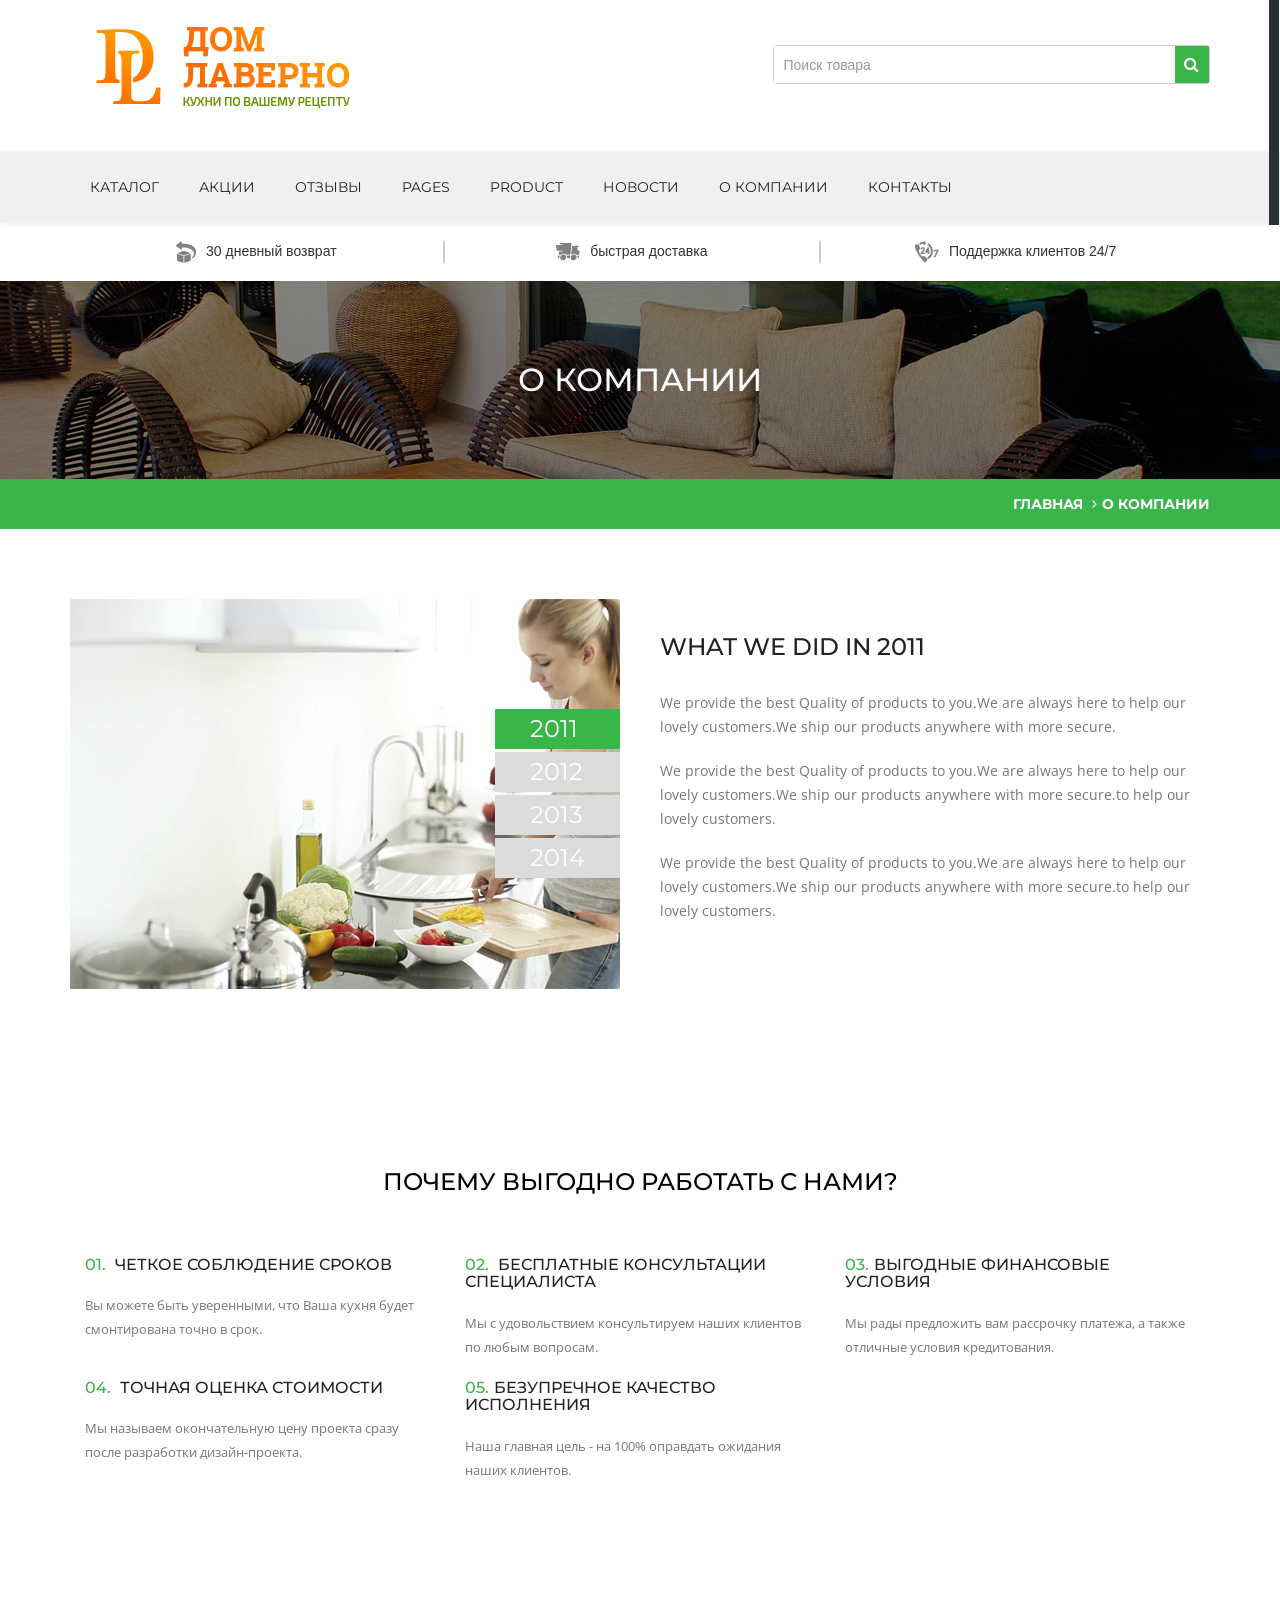
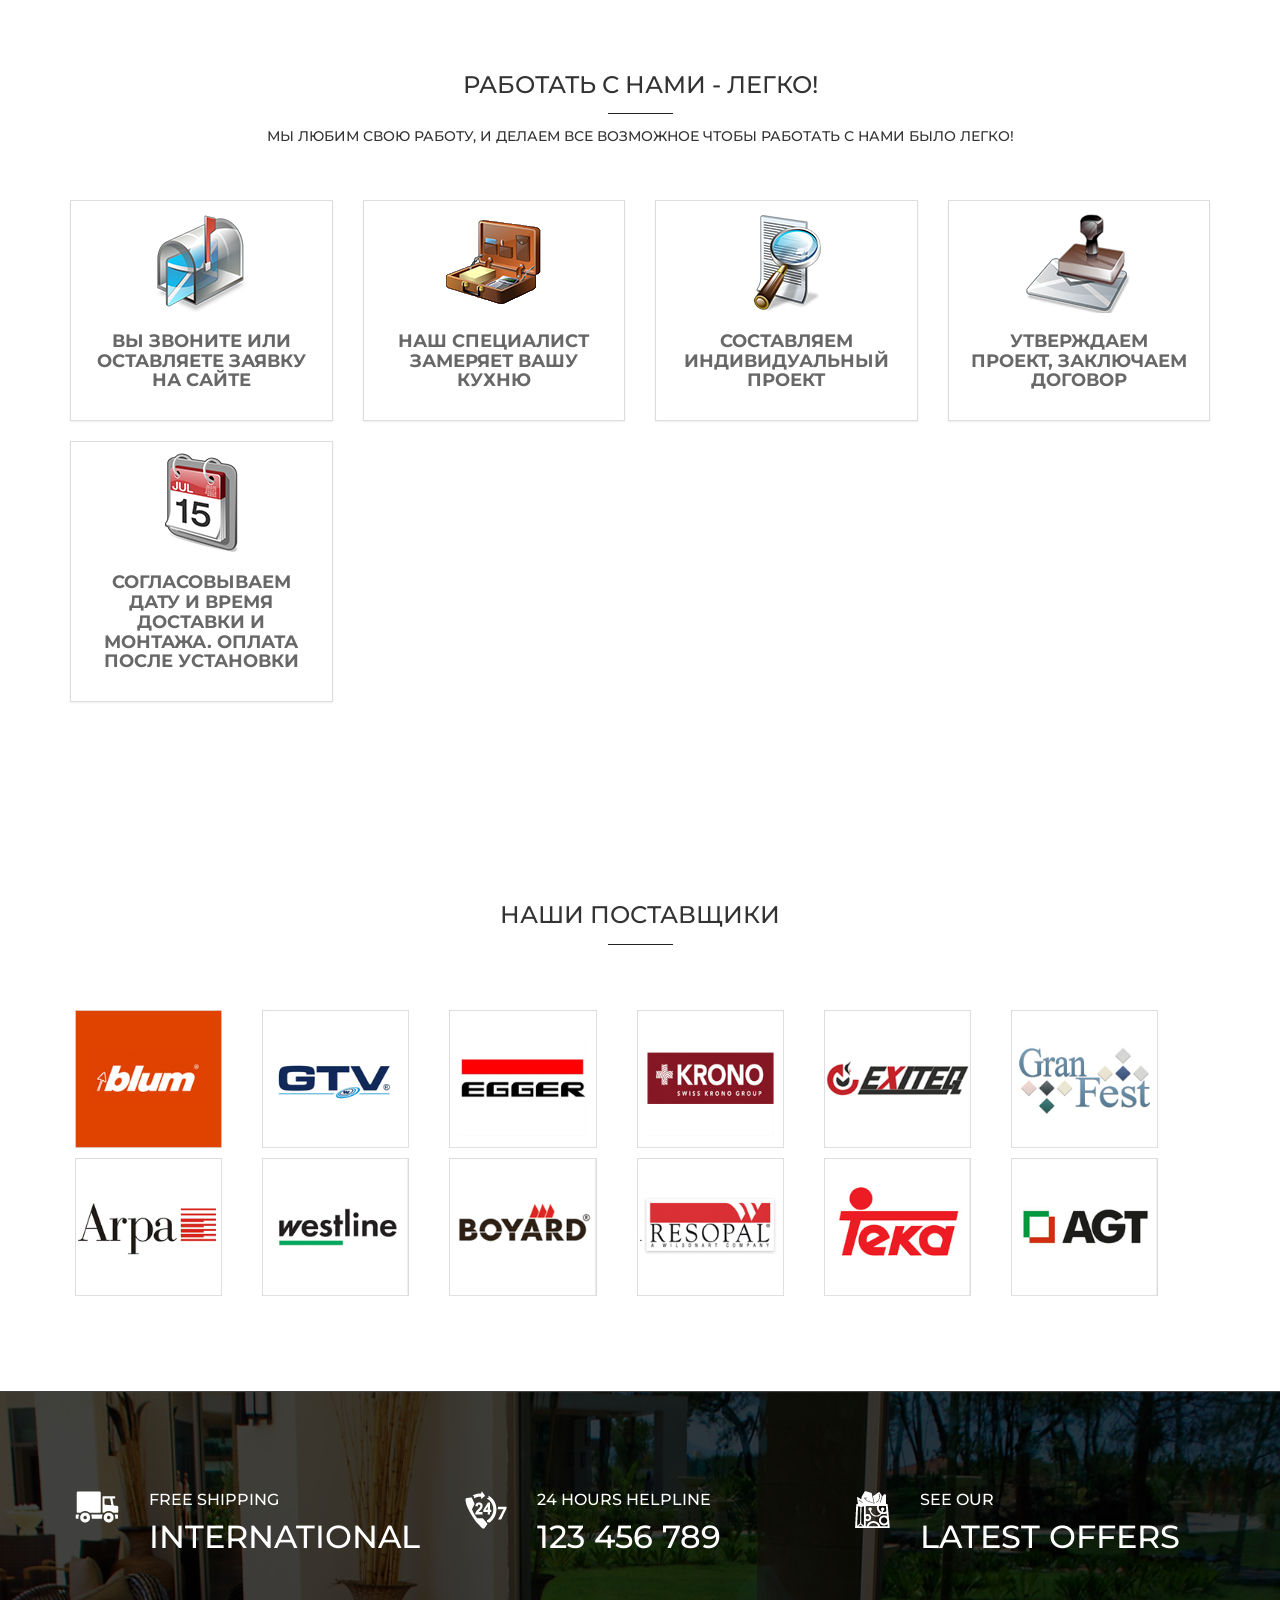
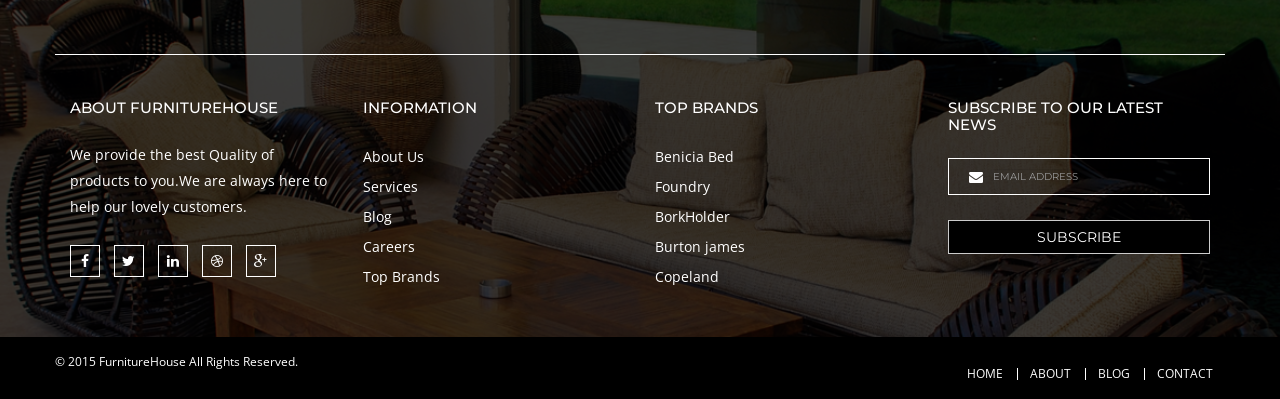
==== commit 2b8a60e5: "MyCommit" ====
--- a/about.html
+++ b/about.html
@@ -250,13 +250,12 @@
     </header> <!--Header-->
     
     <section id="breadcrumbRow" class="row">
-        <h2>About us</h2>
+        <h2>О компании</h2>
         <div class="row pageTitle m0">
             <div class="container">
-                <h4 class="fleft">About us</h4>
                 <ul class="breadcrumb fright">
-                    <li><a href="index.html">home</a></li>
-                    <li class="active">about us</li>
+                    <li><a href="index.html">Главная</a></li>
+                    <li class="active">О компании</li>
                 </ul>
             </div>
         </div>
@@ -313,18 +312,26 @@
     
     <section id="hww" class="row contentRowPad">
         <div class="container">
-            <h3>how we work</h3>
+            <h3>ПОЧЕМУ ВЫГОДНО РАБОТАТЬ С НАМИ?</h3>
             <div class="col-sm-4">
-                <h5><span>01.</span> Planning</h5>
-                <p>We provide the best Quality of products to you.We are always here to help our lovely customers.We ship our products anywhere with more secure.</p>
+                <h5><span>01.</span> Четкое соблюдение сроков</h5>
+                <p>Вы можете быть уверенными, что Ваша кухня будет смонтирована точно в срок.</p>
             </div>
             <div class="col-sm-4">                
-                <h5><span>02.</span> Designing</h5>
-                <p>We provide the best Quality of products to you.We are always here to help our lovely customers.We ship our products anywhere with more secure.</p>
+                <h5><span>02.</span> Бесплатные консультации специалиста</h5>
+                <p>Мы с удовольствием консультируем наших клиентов по любым вопросам.</p>
             </div>
             <div class="col-sm-4">                
-                <h5><span>03.</span> Shipping</h5>
-                <p>We provide the best Quality of products to you.We are always here to help our lovely customers.We ship our products anywhere with more secure.</p>
+                <h5><span>03.</span>Выгодные финансовые условия</h5>
+                <p>Мы рады предложить вам рассрочку платежа, а также отличные условия кредитования.</p>
+            </div>
+            <div class="col-sm-4">                
+                <h5><span>04.</span> Точная оценка стоимости</h5>
+                <p>Мы называем окончательную цену проекта сразу после разработки дизайн-проекта.</p>
+            </div>
+            <div class="col-sm-4">                
+                <h5><span>05.</span>Безупречное качество исполнения</h5>
+                <p>Наша главная цель - на 100% оправдать ожидания наших клиентов.</p>
             </div>
         </div>
     </section>
@@ -332,22 +339,22 @@
     <section id="ourTeam" class="row contentRowPad">
         <div class="container">
             <div class="row sectionTitle">
-                <h3>meet our team</h3>
-                <h5>we have our creative team</h5>
+                <h3>РАБОТАТЬ С НАМИ - ЛЕГКО!</h3>
+                <h5>МЫ ЛЮБИМ СВОЮ РАБОТУ, И ДЕЛАЕМ ВСЕ ВОЗМОЖНОЕ ЧТОБЫ РАБОТАТЬ С НАМИ БЫЛО ЛЕГКО!</h5>
             </div>
             <div class="row">
                 <div class="col-sm-3">
                     <div class="thumbnail">
                         <img src="images/team/1.png" alt="...">
                         <div class="caption">
-                            <h4>Rues jack</h4>
-                            <h5>Founder</h5>
+                            <h4>Вы звоните или оставляете заявку на сайте</h4>
+                            <!-- <h5>Founder</h5>
                             <ul class="list-inline row m0">
                                 <li><a href="#"><i class="fa fa-facebook"></i></a></li>
                                 <li><a href="#"><i class="fa fa-twitter"></i></a></li>
                                 <li><a href="#"><i class="fa fa-linkedin"></i></a></li>
                                 <li><a href="#"><i class="fa fa-google-plus"></i></a></li>
-                            </ul>
+                            </ul> -->
                         </div>
                     </div>
                 </div>
@@ -355,14 +362,14 @@
                     <div class="thumbnail">
                         <img src="images/team/2.png" alt="...">
                         <div class="caption">
-                            <h4>steve broad</h4>
-                            <h5>Co-Founder</h5>
+                            <h4>Наш специалист замеряет вашу кухню</h4>
+                            <!-- <h5>Co-Founder</h5>
                             <ul class="list-inline row m0">
                                 <li><a href="#"><i class="fa fa-facebook"></i></a></li>
                                 <li><a href="#"><i class="fa fa-twitter"></i></a></li>
                                 <li><a href="#"><i class="fa fa-linkedin"></i></a></li>
                                 <li><a href="#"><i class="fa fa-google-plus"></i></a></li>
-                            </ul>
+                            </ul> -->
                         </div>
                     </div>
                 </div>
@@ -370,14 +377,14 @@
                     <div class="thumbnail">
                         <img src="images/team/3.png" alt="...">
                         <div class="caption">
-                            <h4>olius lisa</h4>
-                            <h5>Manager</h5>
+                            <h4>Составляем индивидуальный проект</h4>
+                            <!-- <h5>Manager</h5>
                             <ul class="list-inline row m0">
                                 <li><a href="#"><i class="fa fa-facebook"></i></a></li>
                                 <li><a href="#"><i class="fa fa-twitter"></i></a></li>
                                 <li><a href="#"><i class="fa fa-linkedin"></i></a></li>
                                 <li><a href="#"><i class="fa fa-google-plus"></i></a></li>
-                            </ul>
+                            </ul> -->
                         </div>
                     </div>
                 </div>
@@ -385,22 +392,38 @@
                     <div class="thumbnail">
                         <img src="images/team/4.png" alt="...">
                         <div class="caption">
-                            <h4>samuel burn</h4>
-                            <h5>Employee</h5>
+                            <h4>Утверждаем проект, заключаем договор</h4>
+                           <!--  <h5>Employee</h5>
                             <ul class="list-inline row m0">
                                 <li><a href="#"><i class="fa fa-facebook"></i></a></li>
                                 <li><a href="#"><i class="fa fa-twitter"></i></a></li>
                                 <li><a href="#"><i class="fa fa-linkedin"></i></a></li>
                                 <li><a href="#"><i class="fa fa-google-plus"></i></a></li>
-                            </ul>
-                        </div>
-                    </div>
-                </div>
-            </div>
+                            </ul> -->
+                        </div>
+                    </div>
+                </div>
+                 <div class="col-sm-3">
+                    <div class="thumbnail">
+                        <img src="images/team/5.png" alt="...">
+                        <div class="caption">
+                            <h4>Согласовываем дату и время доставки и монтажа. Оплата после установки</h4>
+                            <!-- <h5>Employee</h5>
+                            <ul class="list-inline row m0">
+                                <li><a href="#"><i class="fa fa-facebook"></i></a></li>
+                                <li><a href="#"><i class="fa fa-twitter"></i></a></li>
+                                <li><a href="#"><i class="fa fa-linkedin"></i></a></li>
+                                <li><a href="#"><i class="fa fa-google-plus"></i></a></li>
+                            </ul> -->
+                        </div>
+                    </div>
+                </div>
+            </div>
+            
         </div>
     </section>
     
-    <section id="testimonialTabs" class="row contentRowPad">
+   <!--  <section id="testimonialTabs" class="row contentRowPad">
         <div class="container">
             <div class="row sectionTitle">
                 <h3>some words from our customers</h3>
@@ -454,21 +477,27 @@
                 </div>
             </div>
         </div>
-    </section> <!--Testimonial Tabs-->
+    </section>  --><!--Testimonial Tabs-->
     
     <section id="brands" class="row contentRowPad">
         <div class="container">
             <div class="row sectionTitle">
-                <h3>our clients</h3>
-                <h5>clients who are happy with our furniturehouse</h5>
+                <h3>НАШИ ПОСТАВЩИКИ</h3>
             </div>
             <div class="row brands">                
                 <ul class="nav navbar-nav">
-                    <li><a href="#"><img src="images/clients/1.png" alt=""></a></li>
-                    <li><a href="#"><img src="images/clients/2.png" alt=""></a></li>
-                    <li><a href="#"><img src="images/clients/3.png" alt=""></a></li>
-                    <li><a href="#"><img src="images/clients/4.png" alt=""></a></li>
-                    <li><a href="#"><img src="images/clients/5.png" alt=""></a></li>
+                    <li><a href="#"><img src="images/clients/1s.jpg" alt=""></a></li>
+                    <li><a href="#"><img src="images/clients/2s.jpg" alt=""></a></li>
+                    <li><a href="#"><img src="images/clients/3s.jpg" alt=""></a></li>
+                    <li><a href="#"><img src="images/clients/4s.jpg" alt=""></a></li>
+                    <li><a href="#"><img src="images/clients/5s.jpg" alt=""></a></li>
+                    <li><a href="#"><img src="images/clients/6s.jpg" alt=""></a></li>
+                    <li><a href="#"><img src="images/clients/7s.jpg" alt=""></a></li>
+                    <li><a href="#"><img src="images/clients/8s.jpg" alt=""></a></li>
+                    <li><a href="#"><img src="images/clients/9s.jpg" alt=""></a></li>
+                    <li><a href="#"><img src="images/clients/10s.jpg" alt=""></a></li>
+                    <li><a href="#"><img src="images/clients/11s.jpg" alt=""></a></li>
+                    <li><a href="#"><img src="images/clients/12s.jpg" alt=""></a></li>
                 </ul>
             </div>
         </div>
@@ -482,8 +511,8 @@
                         <div class="media">
                             <div class="media-left icon"><img src="images/icons/car3.png" alt=""></div>
                             <div class="media-body texts">
-                                <h4>закажите доставку </h4>
-                                <h2>ДОМОЙ</h2>
+                                <h4>free shipping</h4>
+                                <h2>International</h2>
                             </div>
                         </div>
                     </div>
@@ -491,9 +520,8 @@
                         <div class="media m0">
                             <div class="media-left icon"><img src="images/icons/tel24-7_2.png" alt=""></div>
                             <div class="media-body texts">
-                                <h4>Позвоните нам</h4>
-                                <h2>+375 44 123 12 12</h2>
-                                <h2>+375 44 123 12 12</h2>
+                                <h4>24 hours helpline</h4>
+                                <h2>123 456 789</h2>
                             </div>
                         </div>
                     </div>
@@ -501,8 +529,8 @@
                         <div class="media m0">
                             <div class="media-left icon"><img src="images/icons/shopping-bag2.png" alt=""></div>
                             <div class="media-body texts">
-                                <h4>Посмотрите наши</h4>
-                                <h2>акции</h2>
+                                <h4>see our</h4>
+                                <h2>latest offers</h2>
                             </div>
                         </div>
                     </div>
@@ -525,19 +553,19 @@
                     </div>
                     <div class="col-sm-3 widget">
                         <div class="row m0">
-                            <h4>Новости</h4>
+                            <h4>information</h4>
                             <ul class="nav">
-                                <li><a href="blog.html">новость 1</a></li>
-                                <li><a href="blog.html">новость 2</a></li>
-                                <li><a href="blog.html">новость 3</a></li>
-                                <li><a href="blog.html">новость 4</a></li>
-                                <li><a href="blog.html">новость 5</a></li>
+                                <li><a href="about.html">About Us</a></li>
+                                <li><a href="services.html">Services</a></li>
+                                <li><a href="blog.html">Blog</a></li>
+                                <li><a href="#">Careers</a></li>
+                                <li><a href="#">Top Brands</a></li>
                             </ul>
                         </div>
                     </div>
                     <div class="col-sm-3 widget">
                         <div class="row m0">
-                            <h4>ТОП ПРОДАЖ</h4>
+                            <h4>top brands</h4>
                             <ul class="nav">
                                 <li><a href="#">Benicia Bed</a></li>
                                 <li><a href="#">Foundry</a></li>
@@ -549,13 +577,13 @@
                     </div>
                     <div class="col-sm-3 widget">
                         <div class="row m0">
-                            <h4>Подписаться на новости "Дом Лаверно"</h4>
+                            <h4>subscribe to our latest news</h4>
                             <form action="subscriptionList.php" method="post" role="form">
                                 <div class="input-group">
                                     <span class="input-group-addon"><i class="fa fa-envelope"></i></span>
-                                    <input type="email" class="form-control" id="subscribeEmail" name="subscribeEmail" placeholder="Ведите EMAIL">
+                                    <input type="email" class="form-control" id="subscribeEmail" name="subscribeEmail" placeholder="EMAIL ADDRESS">
                                 </div>
-                                <input type="submit" class="form-control" value="подписаться" id="submit" name="submit">
+                                <input type="submit" class="form-control" value="Subscribe" id="submit" name="submit">
                             </form>
                         </div>
                     </div>
@@ -566,15 +594,12 @@
         <div class="row m0 copyRight">
             <div class="container">
                 <div class="row">
-                    <div class="my-disp fleft">&copy; 2018 <a href="index.html">Агентство интернет-маркетинга</a> «Барсуков Медиа»</div>
+                    <div class="fleft">&copy; 2015 <a href="index.html">FurnitureHouse</a> All Rights Reserved.</div>
                     <ul class="nav nav-pills fright">
-                        <li><a href="index.html">Главная</a></li>
-                        <li><a href="product.html">КАТАЛОГ</a></li>
-                        <li><a href="#">Акции</a></li>
-                        <li><a href="#">отзывы</a></li>
-                        <li><a href="blog.html">Новости</a></li>
-                        <li><a href="about.html"> О компании </a></li>
-                        <li><a href="contact.html">Контакты</a></li>
+                        <li><a href="index.html">Home</a></li>
+                        <li><a href="about.html">about</a></li>
+                        <li><a href="blog.html">blog</a></li>
+                        <li><a href="contact.html">contact</a></li>
                     </ul>
                 </div>
             </div>
--- a/css/style.css
+++ b/css/style.css
@@ -1006,10 +1006,6 @@
 }
 .product .productInner:hover .imgHov .hovArea .proPrice {
   margin-top: 0;
-  position: absolute;
-  top: 50%;
-  left: 50%;
-  transform: translate(-50%, -50%);
 }
 /*Single Product*/
 .singleProduct .flexslider {
@@ -1207,7 +1203,7 @@
 .product2 .thumbnail {
   padding: 10px;
   border-radius: 0;
-  /*cursor: crosshair;*/
+  cursor: crosshair;
 }
 .product2 .thumbnail .imgHov {
   position: relative;
@@ -1419,10 +1415,6 @@
 }
 .featureCats .item:hover .imgHov .hovArea a {
   margin-bottom: 0;
-  position: absolute;
-  top: 50%;
-  left: 50%;
-  transform: translate(-50%, -50%);
 }
 #featureCat2 {
   background: #f6f6f6;
@@ -1598,13 +1590,13 @@
   float: none;
 }
 #brands .brands ul li {
-  width: 20%;
+  width: 16%;
   padding: 0 15px;
 }
 #brands .brands ul li a {
   line-height: 74px;
-  border: 1px solid #cccccc;
-  padding: 0 10px;
+ 
+  padding: 5px;
   text-align: center;
   border-radius: 0;
   overflow: hidden;
@@ -1640,6 +1632,9 @@
   background: transparent;
   border-color: rgba(58, 181, 74, 0.3);
 }
+
+
+
 /*----------------------------------------------------------------*/
 footer {
   background: url('../images/footer.png') no-repeat scroll center 0;
@@ -3869,8 +3864,4 @@
       display: inline-block;
   }
 
-  .my-disp{
-    display: inline-block;
-  }
-
 /*end my*/
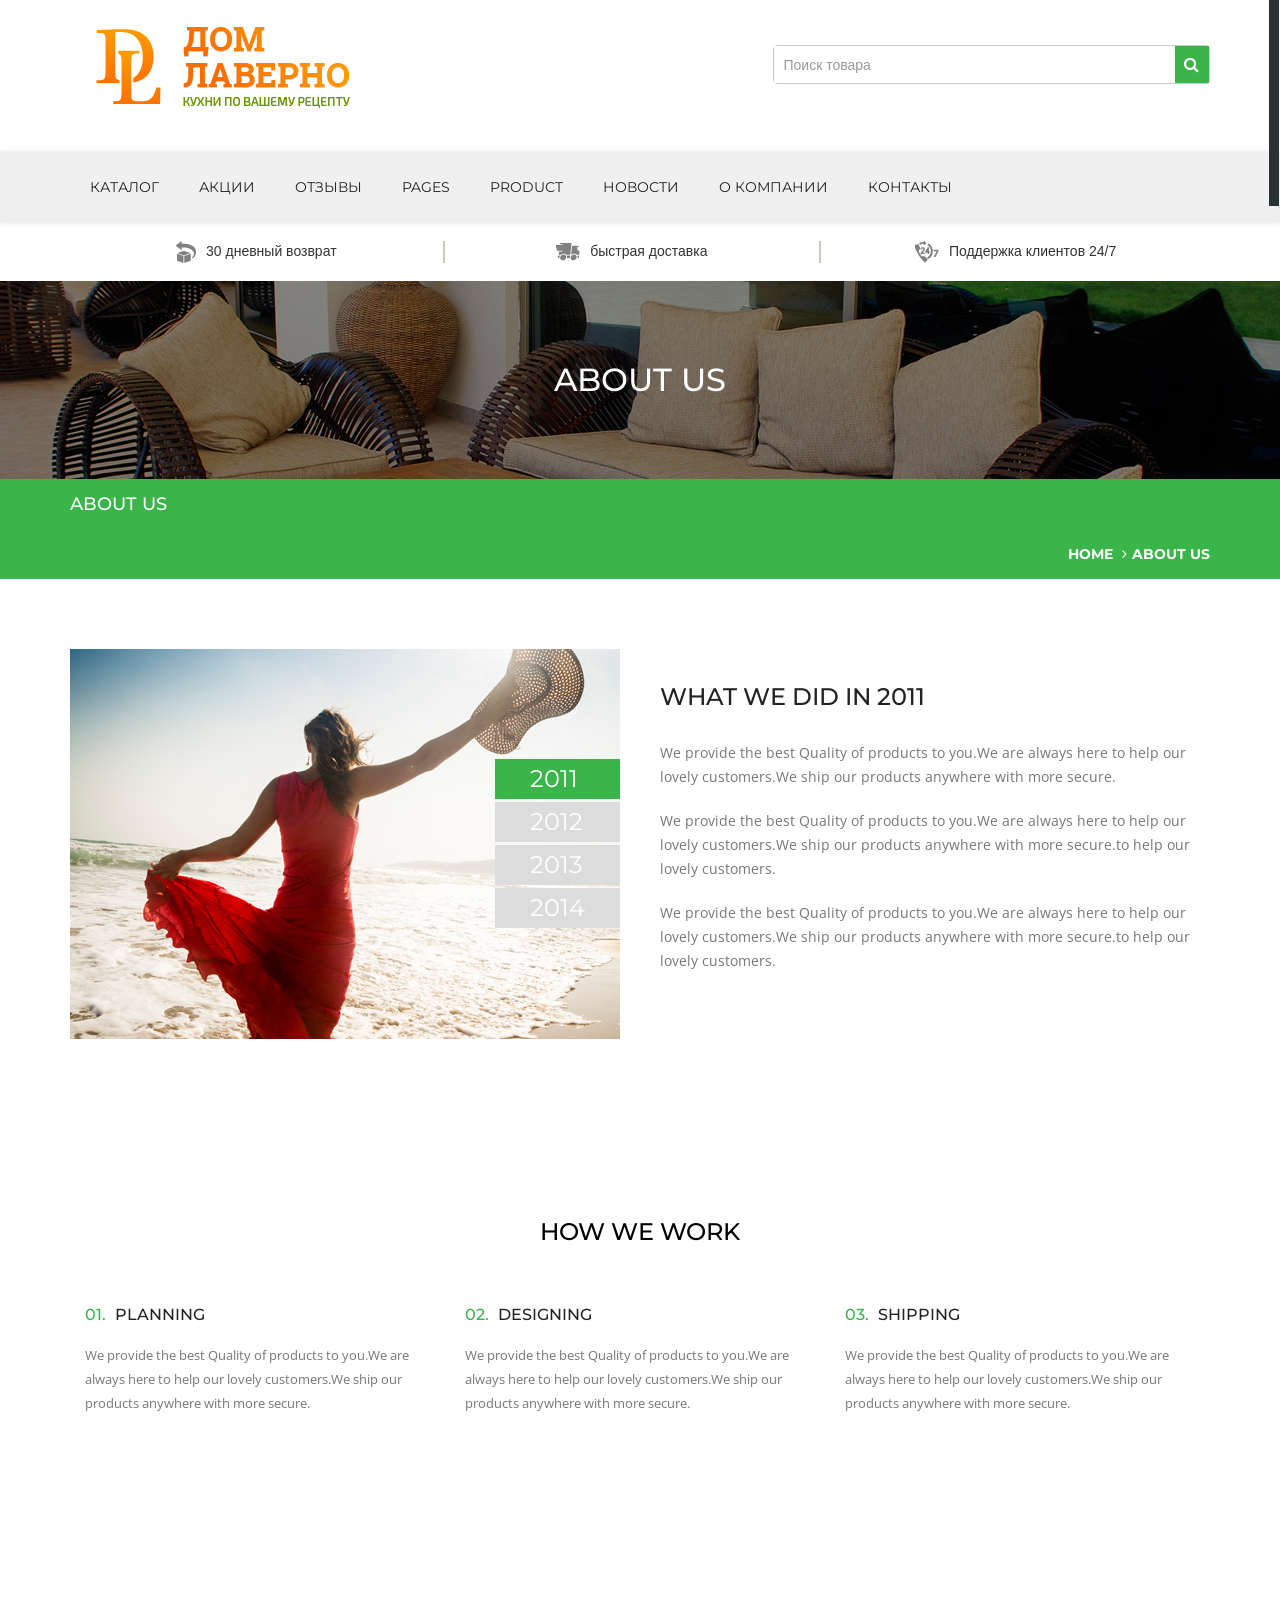
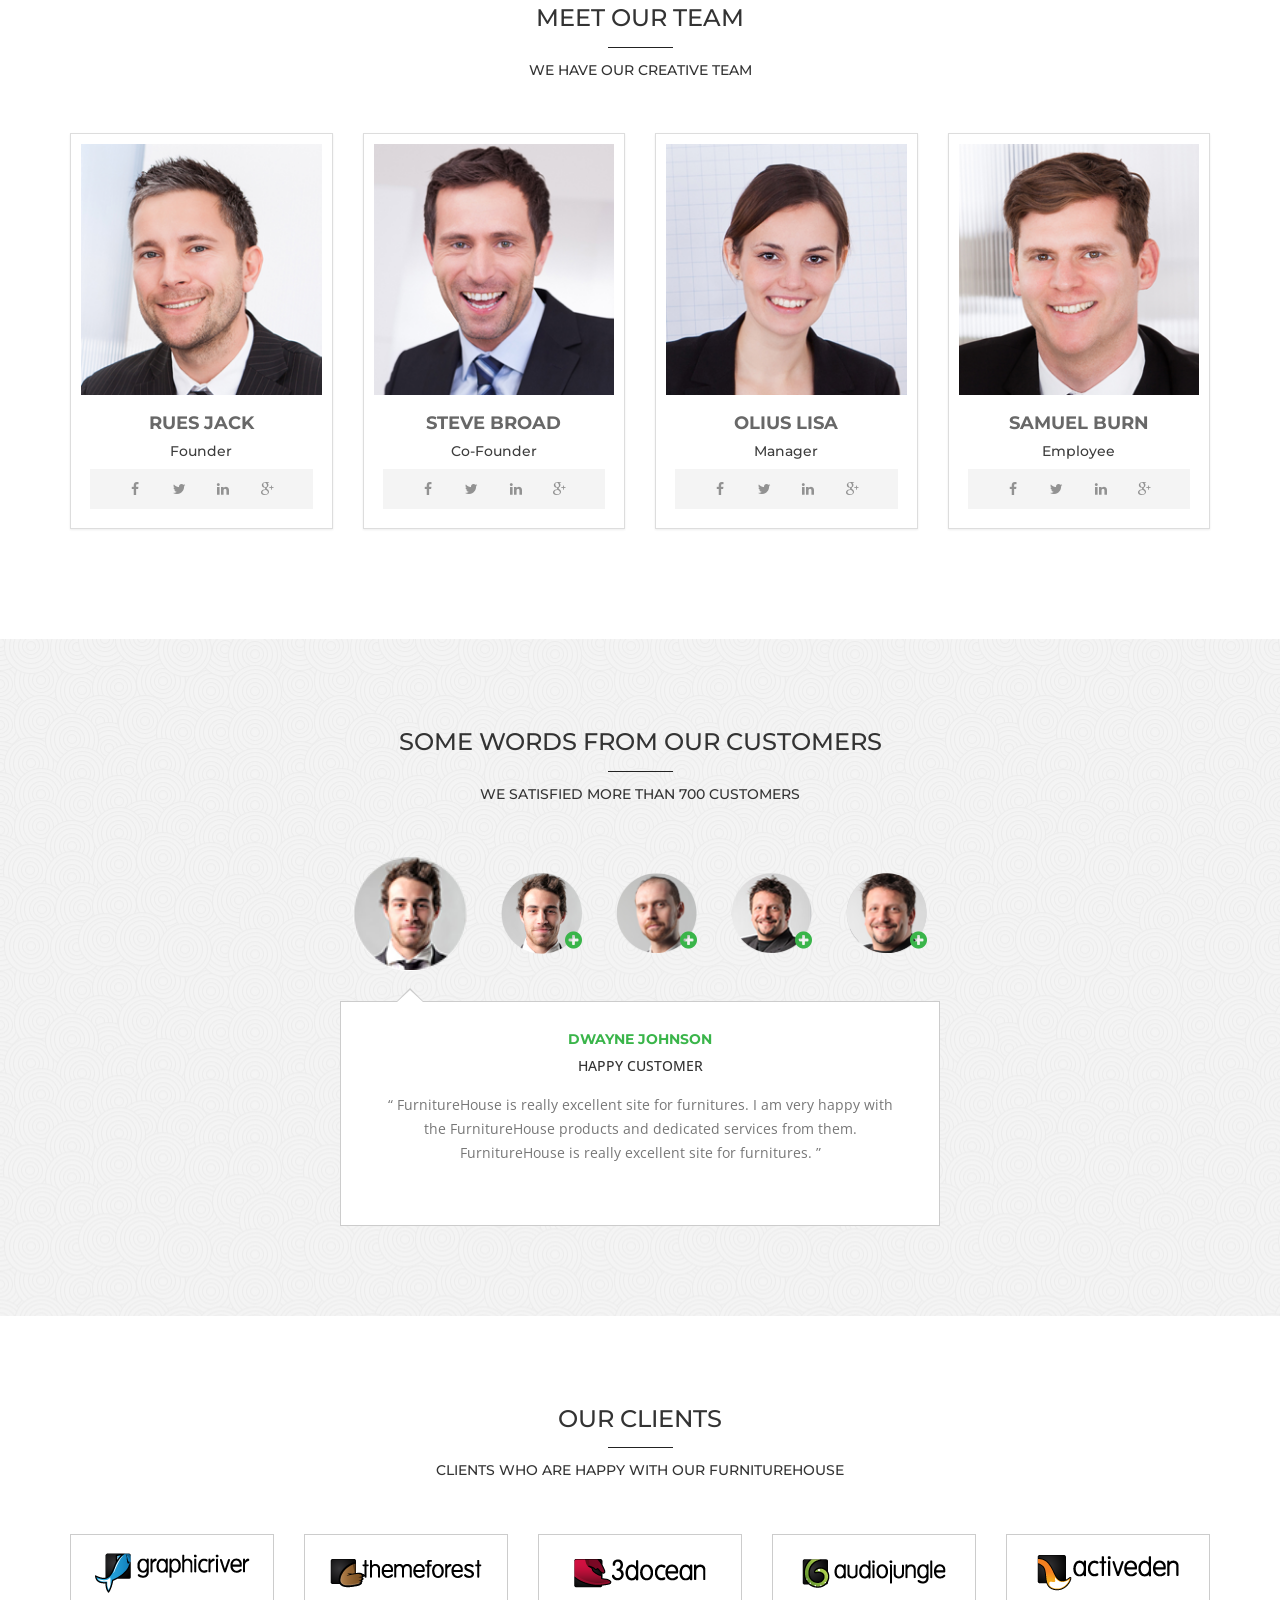
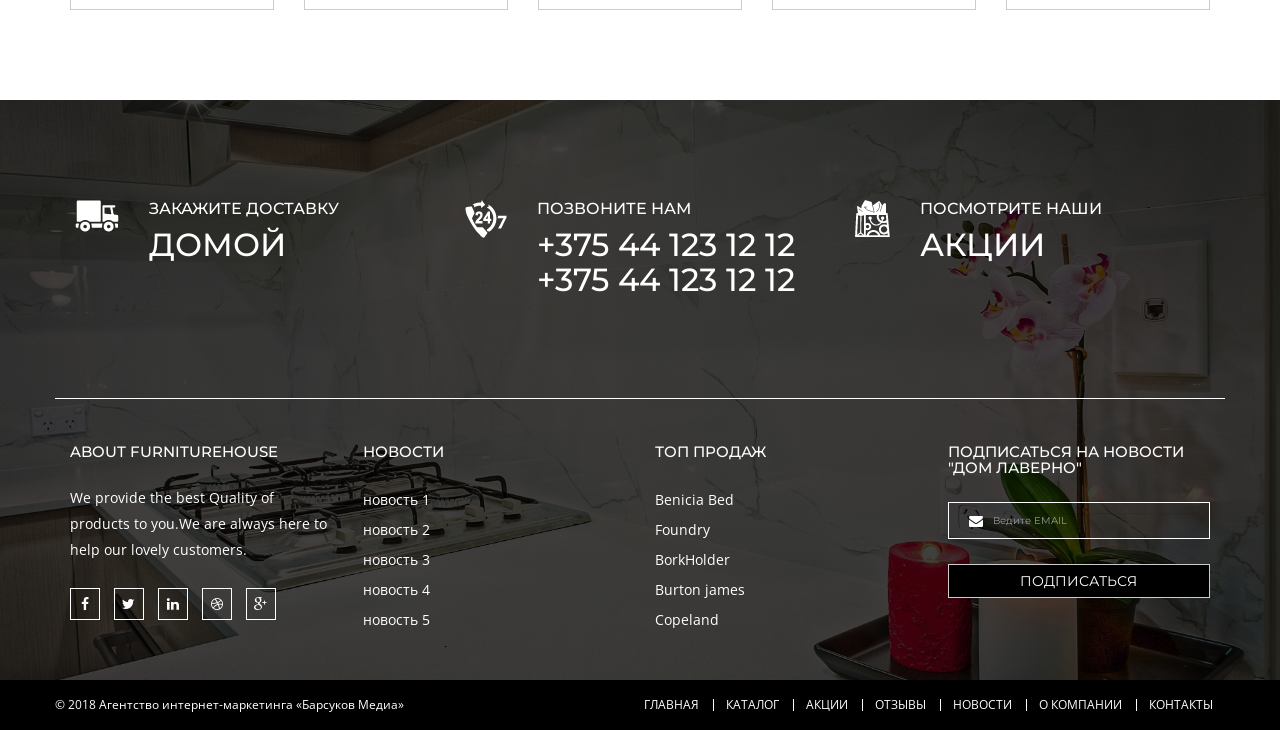
==== commit dbafebc7: "old version" ====
--- a/about.html
+++ b/about.html
@@ -250,12 +250,13 @@
     </header> <!--Header-->
     
     <section id="breadcrumbRow" class="row">
-        <h2>О компании</h2>
+        <h2>About us</h2>
         <div class="row pageTitle m0">
             <div class="container">
+                <h4 class="fleft">About us</h4>
                 <ul class="breadcrumb fright">
-                    <li><a href="index.html">Главная</a></li>
-                    <li class="active">О компании</li>
+                    <li><a href="index.html">home</a></li>
+                    <li class="active">about us</li>
                 </ul>
             </div>
         </div>
@@ -312,26 +313,18 @@
     
     <section id="hww" class="row contentRowPad">
         <div class="container">
-            <h3>ПОЧЕМУ ВЫГОДНО РАБОТАТЬ С НАМИ?</h3>
+            <h3>how we work</h3>
             <div class="col-sm-4">
-                <h5><span>01.</span> Четкое соблюдение сроков</h5>
-                <p>Вы можете быть уверенными, что Ваша кухня будет смонтирована точно в срок.</p>
+                <h5><span>01.</span> Planning</h5>
+                <p>We provide the best Quality of products to you.We are always here to help our lovely customers.We ship our products anywhere with more secure.</p>
             </div>
             <div class="col-sm-4">                
-                <h5><span>02.</span> Бесплатные консультации специалиста</h5>
-                <p>Мы с удовольствием консультируем наших клиентов по любым вопросам.</p>
+                <h5><span>02.</span> Designing</h5>
+                <p>We provide the best Quality of products to you.We are always here to help our lovely customers.We ship our products anywhere with more secure.</p>
             </div>
             <div class="col-sm-4">                
-                <h5><span>03.</span>Выгодные финансовые условия</h5>
-                <p>Мы рады предложить вам рассрочку платежа, а также отличные условия кредитования.</p>
-            </div>
-            <div class="col-sm-4">                
-                <h5><span>04.</span> Точная оценка стоимости</h5>
-                <p>Мы называем окончательную цену проекта сразу после разработки дизайн-проекта.</p>
-            </div>
-            <div class="col-sm-4">                
-                <h5><span>05.</span>Безупречное качество исполнения</h5>
-                <p>Наша главная цель - на 100% оправдать ожидания наших клиентов.</p>
+                <h5><span>03.</span> Shipping</h5>
+                <p>We provide the best Quality of products to you.We are always here to help our lovely customers.We ship our products anywhere with more secure.</p>
             </div>
         </div>
     </section>
@@ -339,22 +332,22 @@
     <section id="ourTeam" class="row contentRowPad">
         <div class="container">
             <div class="row sectionTitle">
-                <h3>РАБОТАТЬ С НАМИ - ЛЕГКО!</h3>
-                <h5>МЫ ЛЮБИМ СВОЮ РАБОТУ, И ДЕЛАЕМ ВСЕ ВОЗМОЖНОЕ ЧТОБЫ РАБОТАТЬ С НАМИ БЫЛО ЛЕГКО!</h5>
+                <h3>meet our team</h3>
+                <h5>we have our creative team</h5>
             </div>
             <div class="row">
                 <div class="col-sm-3">
                     <div class="thumbnail">
                         <img src="images/team/1.png" alt="...">
                         <div class="caption">
-                            <h4>Вы звоните или оставляете заявку на сайте</h4>
-                            <!-- <h5>Founder</h5>
+                            <h4>Rues jack</h4>
+                            <h5>Founder</h5>
                             <ul class="list-inline row m0">
                                 <li><a href="#"><i class="fa fa-facebook"></i></a></li>
                                 <li><a href="#"><i class="fa fa-twitter"></i></a></li>
                                 <li><a href="#"><i class="fa fa-linkedin"></i></a></li>
                                 <li><a href="#"><i class="fa fa-google-plus"></i></a></li>
-                            </ul> -->
+                            </ul>
                         </div>
                     </div>
                 </div>
@@ -362,14 +355,14 @@
                     <div class="thumbnail">
                         <img src="images/team/2.png" alt="...">
                         <div class="caption">
-                            <h4>Наш специалист замеряет вашу кухню</h4>
-                            <!-- <h5>Co-Founder</h5>
+                            <h4>steve broad</h4>
+                            <h5>Co-Founder</h5>
                             <ul class="list-inline row m0">
                                 <li><a href="#"><i class="fa fa-facebook"></i></a></li>
                                 <li><a href="#"><i class="fa fa-twitter"></i></a></li>
                                 <li><a href="#"><i class="fa fa-linkedin"></i></a></li>
                                 <li><a href="#"><i class="fa fa-google-plus"></i></a></li>
-                            </ul> -->
+                            </ul>
                         </div>
                     </div>
                 </div>
@@ -377,14 +370,14 @@
                     <div class="thumbnail">
                         <img src="images/team/3.png" alt="...">
                         <div class="caption">
-                            <h4>Составляем индивидуальный проект</h4>
-                            <!-- <h5>Manager</h5>
+                            <h4>olius lisa</h4>
+                            <h5>Manager</h5>
                             <ul class="list-inline row m0">
                                 <li><a href="#"><i class="fa fa-facebook"></i></a></li>
                                 <li><a href="#"><i class="fa fa-twitter"></i></a></li>
                                 <li><a href="#"><i class="fa fa-linkedin"></i></a></li>
                                 <li><a href="#"><i class="fa fa-google-plus"></i></a></li>
-                            </ul> -->
+                            </ul>
                         </div>
                     </div>
                 </div>
@@ -392,38 +385,22 @@
                     <div class="thumbnail">
                         <img src="images/team/4.png" alt="...">
                         <div class="caption">
-                            <h4>Утверждаем проект, заключаем договор</h4>
-                           <!--  <h5>Employee</h5>
+                            <h4>samuel burn</h4>
+                            <h5>Employee</h5>
                             <ul class="list-inline row m0">
                                 <li><a href="#"><i class="fa fa-facebook"></i></a></li>
                                 <li><a href="#"><i class="fa fa-twitter"></i></a></li>
                                 <li><a href="#"><i class="fa fa-linkedin"></i></a></li>
                                 <li><a href="#"><i class="fa fa-google-plus"></i></a></li>
-                            </ul> -->
-                        </div>
-                    </div>
-                </div>
-                 <div class="col-sm-3">
-                    <div class="thumbnail">
-                        <img src="images/team/5.png" alt="...">
-                        <div class="caption">
-                            <h4>Согласовываем дату и время доставки и монтажа. Оплата после установки</h4>
-                            <!-- <h5>Employee</h5>
-                            <ul class="list-inline row m0">
-                                <li><a href="#"><i class="fa fa-facebook"></i></a></li>
-                                <li><a href="#"><i class="fa fa-twitter"></i></a></li>
-                                <li><a href="#"><i class="fa fa-linkedin"></i></a></li>
-                                <li><a href="#"><i class="fa fa-google-plus"></i></a></li>
-                            </ul> -->
-                        </div>
-                    </div>
-                </div>
-            </div>
-            
+                            </ul>
+                        </div>
+                    </div>
+                </div>
+            </div>
         </div>
     </section>
     
-   <!--  <section id="testimonialTabs" class="row contentRowPad">
+    <section id="testimonialTabs" class="row contentRowPad">
         <div class="container">
             <div class="row sectionTitle">
                 <h3>some words from our customers</h3>
@@ -477,27 +454,21 @@
                 </div>
             </div>
         </div>
-    </section>  --><!--Testimonial Tabs-->
+    </section> <!--Testimonial Tabs-->
     
     <section id="brands" class="row contentRowPad">
         <div class="container">
             <div class="row sectionTitle">
-                <h3>НАШИ ПОСТАВЩИКИ</h3>
+                <h3>our clients</h3>
+                <h5>clients who are happy with our furniturehouse</h5>
             </div>
             <div class="row brands">                
                 <ul class="nav navbar-nav">
-                    <li><a href="#"><img src="images/clients/1s.jpg" alt=""></a></li>
-                    <li><a href="#"><img src="images/clients/2s.jpg" alt=""></a></li>
-                    <li><a href="#"><img src="images/clients/3s.jpg" alt=""></a></li>
-                    <li><a href="#"><img src="images/clients/4s.jpg" alt=""></a></li>
-                    <li><a href="#"><img src="images/clients/5s.jpg" alt=""></a></li>
-                    <li><a href="#"><img src="images/clients/6s.jpg" alt=""></a></li>
-                    <li><a href="#"><img src="images/clients/7s.jpg" alt=""></a></li>
-                    <li><a href="#"><img src="images/clients/8s.jpg" alt=""></a></li>
-                    <li><a href="#"><img src="images/clients/9s.jpg" alt=""></a></li>
-                    <li><a href="#"><img src="images/clients/10s.jpg" alt=""></a></li>
-                    <li><a href="#"><img src="images/clients/11s.jpg" alt=""></a></li>
-                    <li><a href="#"><img src="images/clients/12s.jpg" alt=""></a></li>
+                    <li><a href="#"><img src="images/clients/1.png" alt=""></a></li>
+                    <li><a href="#"><img src="images/clients/2.png" alt=""></a></li>
+                    <li><a href="#"><img src="images/clients/3.png" alt=""></a></li>
+                    <li><a href="#"><img src="images/clients/4.png" alt=""></a></li>
+                    <li><a href="#"><img src="images/clients/5.png" alt=""></a></li>
                 </ul>
             </div>
         </div>
@@ -511,8 +482,8 @@
                         <div class="media">
                             <div class="media-left icon"><img src="images/icons/car3.png" alt=""></div>
                             <div class="media-body texts">
-                                <h4>free shipping</h4>
-                                <h2>International</h2>
+                                <h4>закажите доставку </h4>
+                                <h2>ДОМОЙ</h2>
                             </div>
                         </div>
                     </div>
@@ -520,8 +491,9 @@
                         <div class="media m0">
                             <div class="media-left icon"><img src="images/icons/tel24-7_2.png" alt=""></div>
                             <div class="media-body texts">
-                                <h4>24 hours helpline</h4>
-                                <h2>123 456 789</h2>
+                                <h4>Позвоните нам</h4>
+                                <h2>+375 44 123 12 12</h2>
+                                <h2>+375 44 123 12 12</h2>
                             </div>
                         </div>
                     </div>
@@ -529,8 +501,8 @@
                         <div class="media m0">
                             <div class="media-left icon"><img src="images/icons/shopping-bag2.png" alt=""></div>
                             <div class="media-body texts">
-                                <h4>see our</h4>
-                                <h2>latest offers</h2>
+                                <h4>Посмотрите наши</h4>
+                                <h2>акции</h2>
                             </div>
                         </div>
                     </div>
@@ -553,19 +525,19 @@
                     </div>
                     <div class="col-sm-3 widget">
                         <div class="row m0">
-                            <h4>information</h4>
+                            <h4>Новости</h4>
                             <ul class="nav">
-                                <li><a href="about.html">About Us</a></li>
-                                <li><a href="services.html">Services</a></li>
-                                <li><a href="blog.html">Blog</a></li>
-                                <li><a href="#">Careers</a></li>
-                                <li><a href="#">Top Brands</a></li>
+                                <li><a href="blog.html">новость 1</a></li>
+                                <li><a href="blog.html">новость 2</a></li>
+                                <li><a href="blog.html">новость 3</a></li>
+                                <li><a href="blog.html">новость 4</a></li>
+                                <li><a href="blog.html">новость 5</a></li>
                             </ul>
                         </div>
                     </div>
                     <div class="col-sm-3 widget">
                         <div class="row m0">
-                            <h4>top brands</h4>
+                            <h4>ТОП ПРОДАЖ</h4>
                             <ul class="nav">
                                 <li><a href="#">Benicia Bed</a></li>
                                 <li><a href="#">Foundry</a></li>
@@ -577,13 +549,13 @@
                     </div>
                     <div class="col-sm-3 widget">
                         <div class="row m0">
-                            <h4>subscribe to our latest news</h4>
+                            <h4>Подписаться на новости "Дом Лаверно"</h4>
                             <form action="subscriptionList.php" method="post" role="form">
                                 <div class="input-group">
                                     <span class="input-group-addon"><i class="fa fa-envelope"></i></span>
-                                    <input type="email" class="form-control" id="subscribeEmail" name="subscribeEmail" placeholder="EMAIL ADDRESS">
+                                    <input type="email" class="form-control" id="subscribeEmail" name="subscribeEmail" placeholder="Ведите EMAIL">
                                 </div>
-                                <input type="submit" class="form-control" value="Subscribe" id="submit" name="submit">
+                                <input type="submit" class="form-control" value="подписаться" id="submit" name="submit">
                             </form>
                         </div>
                     </div>
@@ -594,12 +566,15 @@
         <div class="row m0 copyRight">
             <div class="container">
                 <div class="row">
-                    <div class="fleft">&copy; 2015 <a href="index.html">FurnitureHouse</a> All Rights Reserved.</div>
+                    <div class="my-disp fleft">&copy; 2018 <a href="index.html">Агентство интернет-маркетинга</a> «Барсуков Медиа»</div>
                     <ul class="nav nav-pills fright">
-                        <li><a href="index.html">Home</a></li>
-                        <li><a href="about.html">about</a></li>
-                        <li><a href="blog.html">blog</a></li>
-                        <li><a href="contact.html">contact</a></li>
+                        <li><a href="index.html">Главная</a></li>
+                        <li><a href="product.html">КАТАЛОГ</a></li>
+                        <li><a href="#">Акции</a></li>
+                        <li><a href="#">отзывы</a></li>
+                        <li><a href="blog.html">Новости</a></li>
+                        <li><a href="about.html"> О компании </a></li>
+                        <li><a href="contact.html">Контакты</a></li>
                     </ul>
                 </div>
             </div>
--- a/css/style.css
+++ b/css/style.css
@@ -899,6 +899,7 @@
 }
 .product .productInner .imgHov img {
   width: 100%;
+  height: 262.5px;
 }
 .product .productInner .imgHov .hovArea {
   position: absolute;
@@ -1006,6 +1007,10 @@
 }
 .product .productInner:hover .imgHov .hovArea .proPrice {
   margin-top: 0;
+  position: absolute;
+  top: 50%;
+  left: 50%;
+  transform: translate(-50%, -50%);
 }
 /*Single Product*/
 .singleProduct .flexslider {
@@ -1203,7 +1208,7 @@
 .product2 .thumbnail {
   padding: 10px;
   border-radius: 0;
-  cursor: crosshair;
+  /*cursor: crosshair;*/
 }
 .product2 .thumbnail .imgHov {
   position: relative;
@@ -1415,6 +1420,10 @@
 }
 .featureCats .item:hover .imgHov .hovArea a {
   margin-bottom: 0;
+  position: absolute;
+  top: 50%;
+  left: 50%;
+  transform: translate(-50%, -50%);
 }
 #featureCat2 {
   background: #f6f6f6;
@@ -1590,13 +1599,13 @@
   float: none;
 }
 #brands .brands ul li {
-  width: 16%;
+  width: 20%;
   padding: 0 15px;
 }
 #brands .brands ul li a {
   line-height: 74px;
- 
-  padding: 5px;
+  border: 1px solid #cccccc;
+  padding: 0 10px;
   text-align: center;
   border-radius: 0;
   overflow: hidden;
@@ -1632,12 +1641,9 @@
   background: transparent;
   border-color: rgba(58, 181, 74, 0.3);
 }
-
-
-
 /*----------------------------------------------------------------*/
 footer {
-  background: url('../images/footer.png') no-repeat scroll center 0;
+  background: url('../images/footer.jpg') no-repeat scroll center center;
   background-size: cover;
 }
 footer .copyRight {
@@ -1808,7 +1814,7 @@
   position: relative;
 }
 #slider .sliderCont .slides .text_lines {
-  height: 165px;
+  height: 175px;
   background: rgba(0, 0, 0, 0.38);
   color: #FFF;
   position: absolute;
@@ -1828,6 +1834,7 @@
 #slider .sliderCont .slides .text_lines a h4 {
   text-transform: lowercase;
   color: #FFF;
+  padding-top: 10px;
 }
 #slider .sliderCont .flex-direction-nav a {
   height: 165px;
@@ -1844,7 +1851,7 @@
 #slider .sliderCont .flex-direction-nav a i {
   font-size: 35px;
   color: #FFF;
-  line-height: 165px;
+  line-height: 175px;
 }
 #slider .sliderCont .flex-direction-nav a.flex-prev {
   left: -100px;
@@ -3864,4 +3871,20 @@
       display: inline-block;
   }
 
+  .my-disp{
+    display: inline-block;
+  }
+
+  .button_next{
+    font-size:  24px;
+    border:   1px solid ;
+    padding:  3px 7px;
+    transition: .5s;
+  }
+  .button_next:hover{
+    transition: .5s;
+    color:  #000;
+    border:   1px solid #000;
+  }
+
 /*end my*/
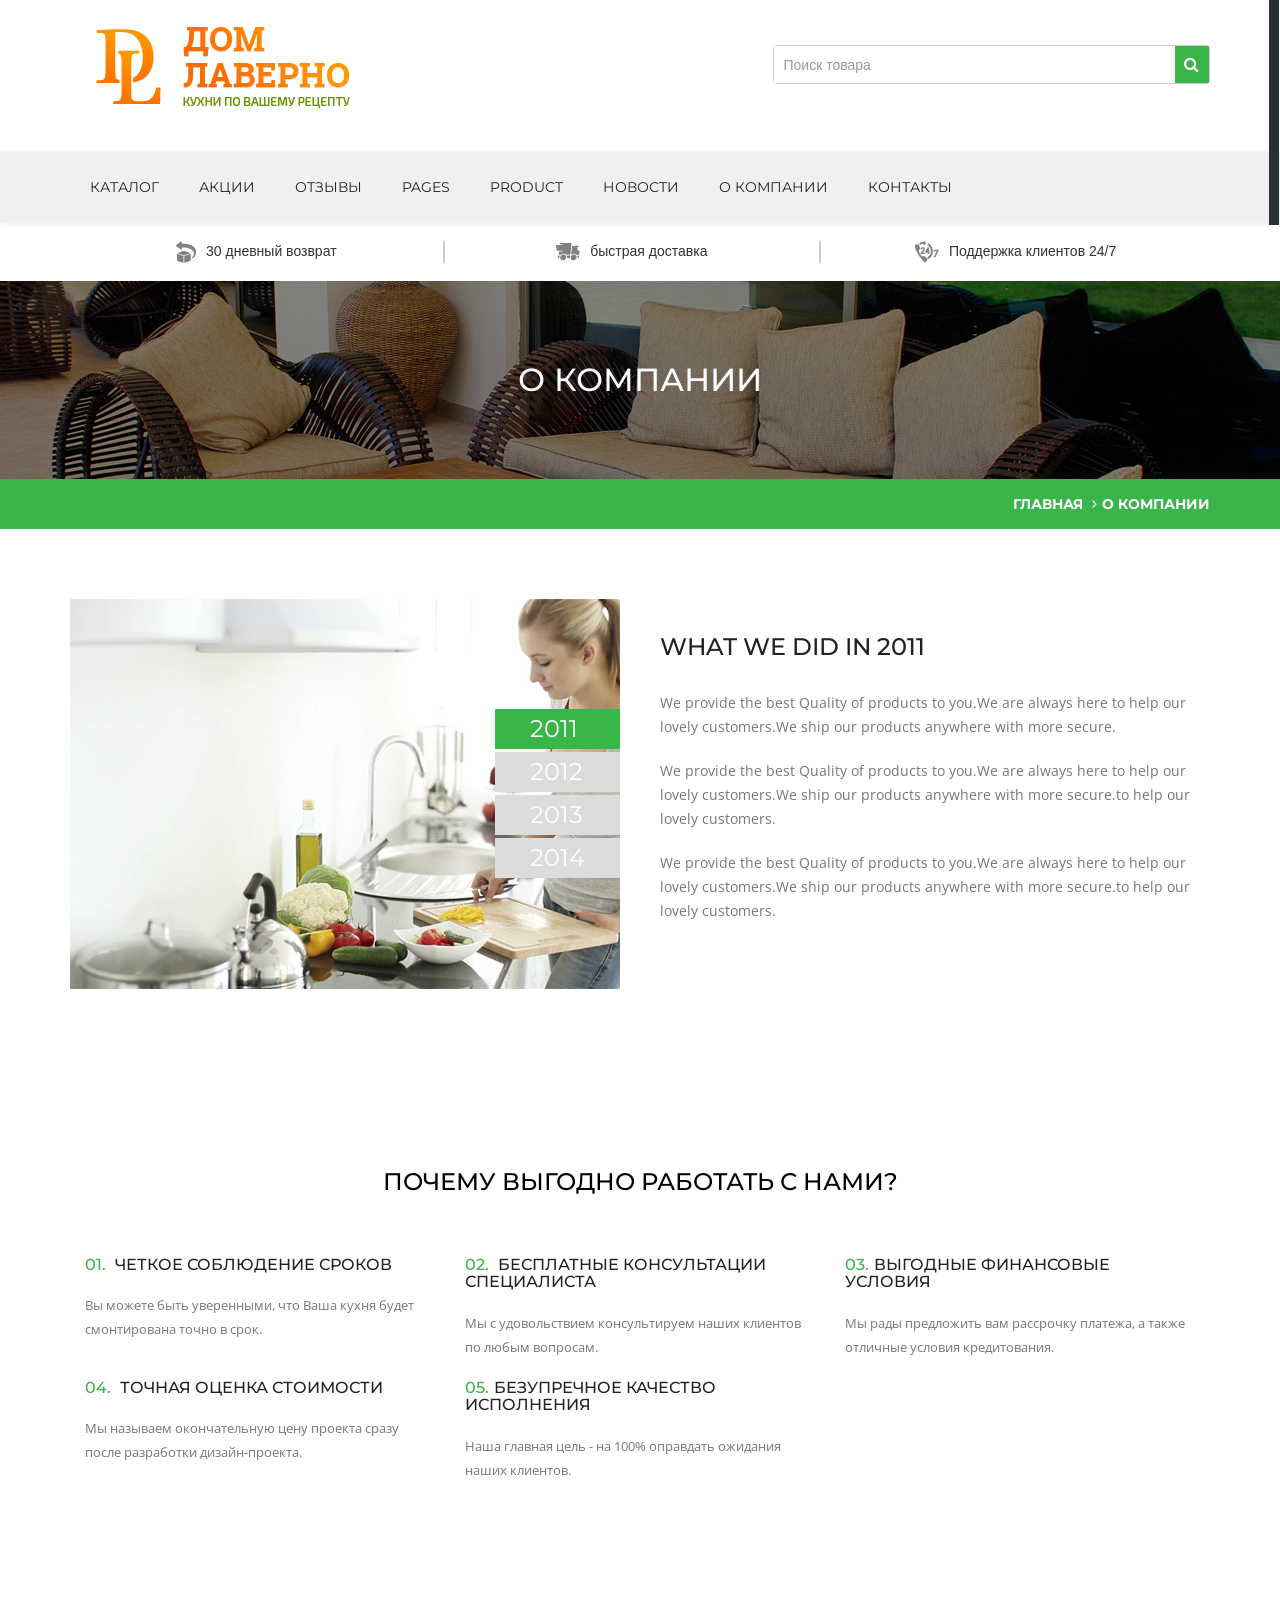
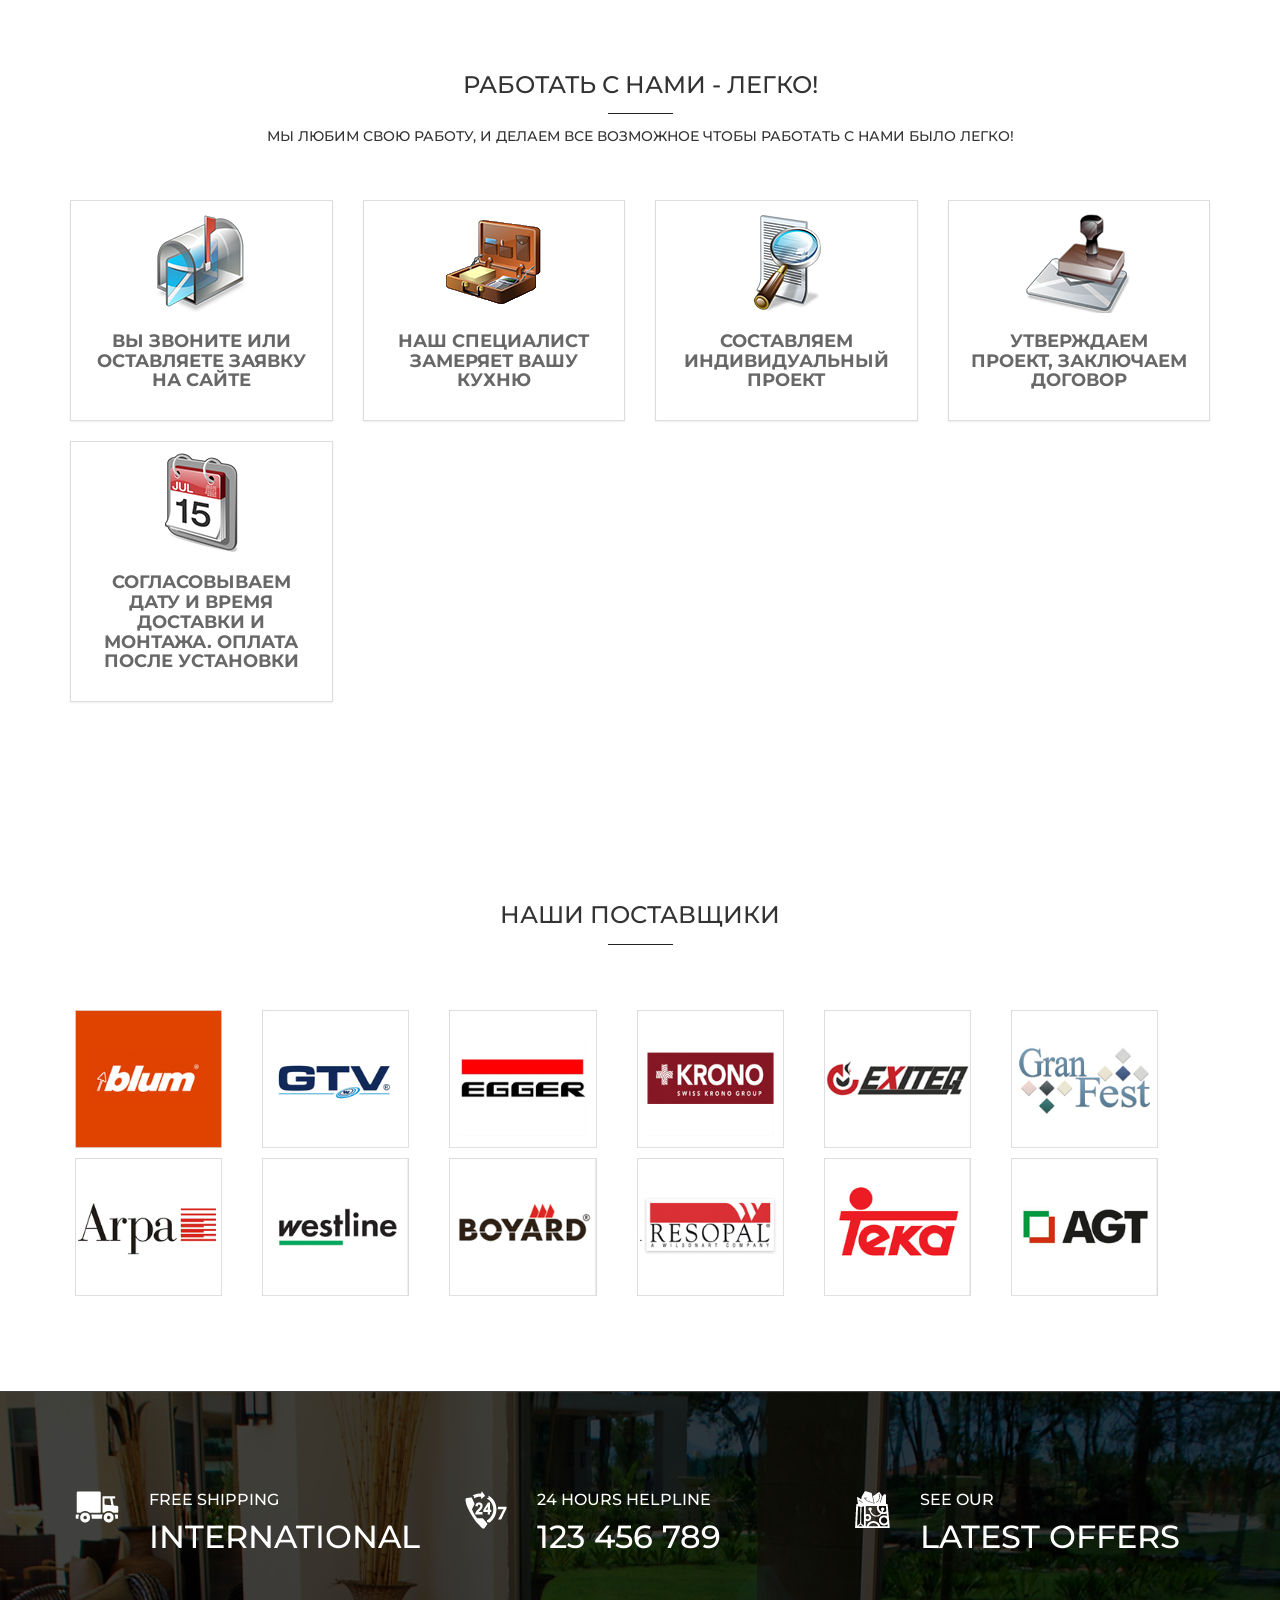
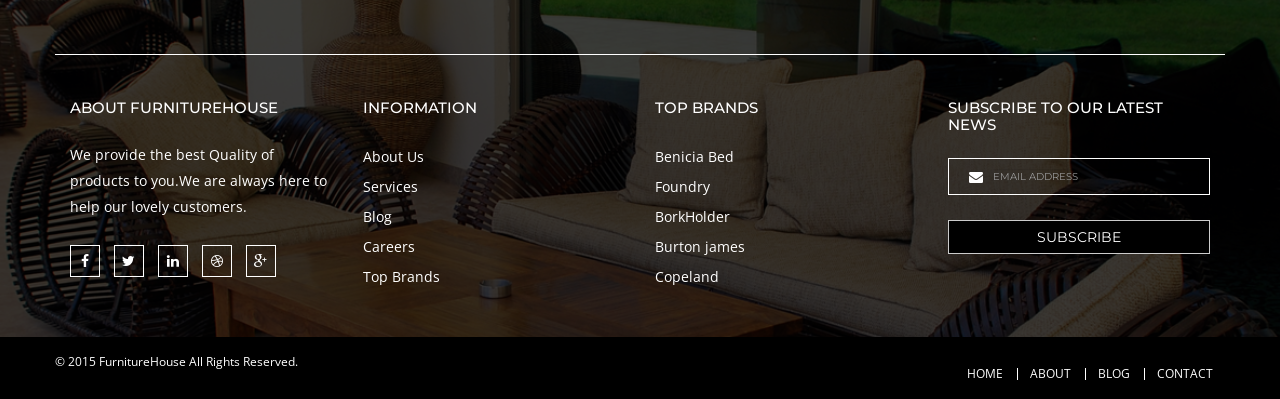
==== commit b19d72e8: "old_version" ====
--- a/about.html
+++ b/about.html
@@ -250,13 +250,12 @@
     </header> <!--Header-->
     
     <section id="breadcrumbRow" class="row">
-        <h2>About us</h2>
+        <h2>О компании</h2>
         <div class="row pageTitle m0">
             <div class="container">
-                <h4 class="fleft">About us</h4>
                 <ul class="breadcrumb fright">
-                    <li><a href="index.html">home</a></li>
-                    <li class="active">about us</li>
+                    <li><a href="index.html">Главная</a></li>
+                    <li class="active">О компании</li>
                 </ul>
             </div>
         </div>
@@ -313,18 +312,26 @@
     
     <section id="hww" class="row contentRowPad">
         <div class="container">
-            <h3>how we work</h3>
+            <h3>ПОЧЕМУ ВЫГОДНО РАБОТАТЬ С НАМИ?</h3>
             <div class="col-sm-4">
-                <h5><span>01.</span> Planning</h5>
-                <p>We provide the best Quality of products to you.We are always here to help our lovely customers.We ship our products anywhere with more secure.</p>
+                <h5><span>01.</span> Четкое соблюдение сроков</h5>
+                <p>Вы можете быть уверенными, что Ваша кухня будет смонтирована точно в срок.</p>
             </div>
             <div class="col-sm-4">                
-                <h5><span>02.</span> Designing</h5>
-                <p>We provide the best Quality of products to you.We are always here to help our lovely customers.We ship our products anywhere with more secure.</p>
+                <h5><span>02.</span> Бесплатные консультации специалиста</h5>
+                <p>Мы с удовольствием консультируем наших клиентов по любым вопросам.</p>
             </div>
             <div class="col-sm-4">                
-                <h5><span>03.</span> Shipping</h5>
-                <p>We provide the best Quality of products to you.We are always here to help our lovely customers.We ship our products anywhere with more secure.</p>
+                <h5><span>03.</span>Выгодные финансовые условия</h5>
+                <p>Мы рады предложить вам рассрочку платежа, а также отличные условия кредитования.</p>
+            </div>
+            <div class="col-sm-4">                
+                <h5><span>04.</span> Точная оценка стоимости</h5>
+                <p>Мы называем окончательную цену проекта сразу после разработки дизайн-проекта.</p>
+            </div>
+            <div class="col-sm-4">                
+                <h5><span>05.</span>Безупречное качество исполнения</h5>
+                <p>Наша главная цель - на 100% оправдать ожидания наших клиентов.</p>
             </div>
         </div>
     </section>
@@ -332,22 +339,22 @@
     <section id="ourTeam" class="row contentRowPad">
         <div class="container">
             <div class="row sectionTitle">
-                <h3>meet our team</h3>
-                <h5>we have our creative team</h5>
+                <h3>РАБОТАТЬ С НАМИ - ЛЕГКО!</h3>
+                <h5>МЫ ЛЮБИМ СВОЮ РАБОТУ, И ДЕЛАЕМ ВСЕ ВОЗМОЖНОЕ ЧТОБЫ РАБОТАТЬ С НАМИ БЫЛО ЛЕГКО!</h5>
             </div>
             <div class="row">
                 <div class="col-sm-3">
                     <div class="thumbnail">
                         <img src="images/team/1.png" alt="...">
                         <div class="caption">
-                            <h4>Rues jack</h4>
-                            <h5>Founder</h5>
+                            <h4>Вы звоните или оставляете заявку на сайте</h4>
+                            <!-- <h5>Founder</h5>
                             <ul class="list-inline row m0">
                                 <li><a href="#"><i class="fa fa-facebook"></i></a></li>
                                 <li><a href="#"><i class="fa fa-twitter"></i></a></li>
                                 <li><a href="#"><i class="fa fa-linkedin"></i></a></li>
                                 <li><a href="#"><i class="fa fa-google-plus"></i></a></li>
-                            </ul>
+                            </ul> -->
                         </div>
                     </div>
                 </div>
@@ -355,14 +362,14 @@
                     <div class="thumbnail">
                         <img src="images/team/2.png" alt="...">
                         <div class="caption">
-                            <h4>steve broad</h4>
-                            <h5>Co-Founder</h5>
+                            <h4>Наш специалист замеряет вашу кухню</h4>
+                            <!-- <h5>Co-Founder</h5>
                             <ul class="list-inline row m0">
                                 <li><a href="#"><i class="fa fa-facebook"></i></a></li>
                                 <li><a href="#"><i class="fa fa-twitter"></i></a></li>
                                 <li><a href="#"><i class="fa fa-linkedin"></i></a></li>
                                 <li><a href="#"><i class="fa fa-google-plus"></i></a></li>
-                            </ul>
+                            </ul> -->
                         </div>
                     </div>
                 </div>
@@ -370,14 +377,14 @@
                     <div class="thumbnail">
                         <img src="images/team/3.png" alt="...">
                         <div class="caption">
-                            <h4>olius lisa</h4>
-                            <h5>Manager</h5>
+                            <h4>Составляем индивидуальный проект</h4>
+                            <!-- <h5>Manager</h5>
                             <ul class="list-inline row m0">
                                 <li><a href="#"><i class="fa fa-facebook"></i></a></li>
                                 <li><a href="#"><i class="fa fa-twitter"></i></a></li>
                                 <li><a href="#"><i class="fa fa-linkedin"></i></a></li>
                                 <li><a href="#"><i class="fa fa-google-plus"></i></a></li>
-                            </ul>
+                            </ul> -->
                         </div>
                     </div>
                 </div>
@@ -385,22 +392,38 @@
                     <div class="thumbnail">
                         <img src="images/team/4.png" alt="...">
                         <div class="caption">
-                            <h4>samuel burn</h4>
-                            <h5>Employee</h5>
+                            <h4>Утверждаем проект, заключаем договор</h4>
+                           <!--  <h5>Employee</h5>
                             <ul class="list-inline row m0">
                                 <li><a href="#"><i class="fa fa-facebook"></i></a></li>
                                 <li><a href="#"><i class="fa fa-twitter"></i></a></li>
                                 <li><a href="#"><i class="fa fa-linkedin"></i></a></li>
                                 <li><a href="#"><i class="fa fa-google-plus"></i></a></li>
-                            </ul>
-                        </div>
-                    </div>
-                </div>
-            </div>
+                            </ul> -->
+                        </div>
+                    </div>
+                </div>
+                 <div class="col-sm-3">
+                    <div class="thumbnail">
+                        <img src="images/team/5.png" alt="...">
+                        <div class="caption">
+                            <h4>Согласовываем дату и время доставки и монтажа. Оплата после установки</h4>
+                            <!-- <h5>Employee</h5>
+                            <ul class="list-inline row m0">
+                                <li><a href="#"><i class="fa fa-facebook"></i></a></li>
+                                <li><a href="#"><i class="fa fa-twitter"></i></a></li>
+                                <li><a href="#"><i class="fa fa-linkedin"></i></a></li>
+                                <li><a href="#"><i class="fa fa-google-plus"></i></a></li>
+                            </ul> -->
+                        </div>
+                    </div>
+                </div>
+            </div>
+            
         </div>
     </section>
     
-    <section id="testimonialTabs" class="row contentRowPad">
+   <!--  <section id="testimonialTabs" class="row contentRowPad">
         <div class="container">
             <div class="row sectionTitle">
                 <h3>some words from our customers</h3>
@@ -454,21 +477,27 @@
                 </div>
             </div>
         </div>
-    </section> <!--Testimonial Tabs-->
+    </section>  --><!--Testimonial Tabs-->
     
     <section id="brands" class="row contentRowPad">
         <div class="container">
             <div class="row sectionTitle">
-                <h3>our clients</h3>
-                <h5>clients who are happy with our furniturehouse</h5>
+                <h3>НАШИ ПОСТАВЩИКИ</h3>
             </div>
             <div class="row brands">                
                 <ul class="nav navbar-nav">
-                    <li><a href="#"><img src="images/clients/1.png" alt=""></a></li>
-                    <li><a href="#"><img src="images/clients/2.png" alt=""></a></li>
-                    <li><a href="#"><img src="images/clients/3.png" alt=""></a></li>
-                    <li><a href="#"><img src="images/clients/4.png" alt=""></a></li>
-                    <li><a href="#"><img src="images/clients/5.png" alt=""></a></li>
+                    <li><a href="#"><img src="images/clients/1s.jpg" alt=""></a></li>
+                    <li><a href="#"><img src="images/clients/2s.jpg" alt=""></a></li>
+                    <li><a href="#"><img src="images/clients/3s.jpg" alt=""></a></li>
+                    <li><a href="#"><img src="images/clients/4s.jpg" alt=""></a></li>
+                    <li><a href="#"><img src="images/clients/5s.jpg" alt=""></a></li>
+                    <li><a href="#"><img src="images/clients/6s.jpg" alt=""></a></li>
+                    <li><a href="#"><img src="images/clients/7s.jpg" alt=""></a></li>
+                    <li><a href="#"><img src="images/clients/8s.jpg" alt=""></a></li>
+                    <li><a href="#"><img src="images/clients/9s.jpg" alt=""></a></li>
+                    <li><a href="#"><img src="images/clients/10s.jpg" alt=""></a></li>
+                    <li><a href="#"><img src="images/clients/11s.jpg" alt=""></a></li>
+                    <li><a href="#"><img src="images/clients/12s.jpg" alt=""></a></li>
                 </ul>
             </div>
         </div>
@@ -482,8 +511,8 @@
                         <div class="media">
                             <div class="media-left icon"><img src="images/icons/car3.png" alt=""></div>
                             <div class="media-body texts">
-                                <h4>закажите доставку </h4>
-                                <h2>ДОМОЙ</h2>
+                                <h4>free shipping</h4>
+                                <h2>International</h2>
                             </div>
                         </div>
                     </div>
@@ -491,9 +520,8 @@
                         <div class="media m0">
                             <div class="media-left icon"><img src="images/icons/tel24-7_2.png" alt=""></div>
                             <div class="media-body texts">
-                                <h4>Позвоните нам</h4>
-                                <h2>+375 44 123 12 12</h2>
-                                <h2>+375 44 123 12 12</h2>
+                                <h4>24 hours helpline</h4>
+                                <h2>123 456 789</h2>
                             </div>
                         </div>
                     </div>
@@ -501,8 +529,8 @@
                         <div class="media m0">
                             <div class="media-left icon"><img src="images/icons/shopping-bag2.png" alt=""></div>
                             <div class="media-body texts">
-                                <h4>Посмотрите наши</h4>
-                                <h2>акции</h2>
+                                <h4>see our</h4>
+                                <h2>latest offers</h2>
                             </div>
                         </div>
                     </div>
@@ -525,19 +553,19 @@
                     </div>
                     <div class="col-sm-3 widget">
                         <div class="row m0">
-                            <h4>Новости</h4>
+                            <h4>information</h4>
                             <ul class="nav">
-                                <li><a href="blog.html">новость 1</a></li>
-                                <li><a href="blog.html">новость 2</a></li>
-                                <li><a href="blog.html">новость 3</a></li>
-                                <li><a href="blog.html">новость 4</a></li>
-                                <li><a href="blog.html">новость 5</a></li>
+                                <li><a href="about.html">About Us</a></li>
+                                <li><a href="services.html">Services</a></li>
+                                <li><a href="blog.html">Blog</a></li>
+                                <li><a href="#">Careers</a></li>
+                                <li><a href="#">Top Brands</a></li>
                             </ul>
                         </div>
                     </div>
                     <div class="col-sm-3 widget">
                         <div class="row m0">
-                            <h4>ТОП ПРОДАЖ</h4>
+                            <h4>top brands</h4>
                             <ul class="nav">
                                 <li><a href="#">Benicia Bed</a></li>
                                 <li><a href="#">Foundry</a></li>
@@ -549,13 +577,13 @@
                     </div>
                     <div class="col-sm-3 widget">
                         <div class="row m0">
-                            <h4>Подписаться на новости "Дом Лаверно"</h4>
+                            <h4>subscribe to our latest news</h4>
                             <form action="subscriptionList.php" method="post" role="form">
                                 <div class="input-group">
                                     <span class="input-group-addon"><i class="fa fa-envelope"></i></span>
-                                    <input type="email" class="form-control" id="subscribeEmail" name="subscribeEmail" placeholder="Ведите EMAIL">
+                                    <input type="email" class="form-control" id="subscribeEmail" name="subscribeEmail" placeholder="EMAIL ADDRESS">
                                 </div>
-                                <input type="submit" class="form-control" value="подписаться" id="submit" name="submit">
+                                <input type="submit" class="form-control" value="Subscribe" id="submit" name="submit">
                             </form>
                         </div>
                     </div>
@@ -566,15 +594,12 @@
         <div class="row m0 copyRight">
             <div class="container">
                 <div class="row">
-                    <div class="my-disp fleft">&copy; 2018 <a href="index.html">Агентство интернет-маркетинга</a> «Барсуков Медиа»</div>
+                    <div class="fleft">&copy; 2015 <a href="index.html">FurnitureHouse</a> All Rights Reserved.</div>
                     <ul class="nav nav-pills fright">
-                        <li><a href="index.html">Главная</a></li>
-                        <li><a href="product.html">КАТАЛОГ</a></li>
-                        <li><a href="#">Акции</a></li>
-                        <li><a href="#">отзывы</a></li>
-                        <li><a href="blog.html">Новости</a></li>
-                        <li><a href="about.html"> О компании </a></li>
-                        <li><a href="contact.html">Контакты</a></li>
+                        <li><a href="index.html">Home</a></li>
+                        <li><a href="about.html">about</a></li>
+                        <li><a href="blog.html">blog</a></li>
+                        <li><a href="contact.html">contact</a></li>
                     </ul>
                 </div>
             </div>
--- a/css/style.css
+++ b/css/style.css
@@ -899,7 +899,6 @@
 }
 .product .productInner .imgHov img {
   width: 100%;
-  height: 262.5px;
 }
 .product .productInner .imgHov .hovArea {
   position: absolute;
@@ -1007,10 +1006,6 @@
 }
 .product .productInner:hover .imgHov .hovArea .proPrice {
   margin-top: 0;
-  position: absolute;
-  top: 50%;
-  left: 50%;
-  transform: translate(-50%, -50%);
 }
 /*Single Product*/
 .singleProduct .flexslider {
@@ -1208,7 +1203,7 @@
 .product2 .thumbnail {
   padding: 10px;
   border-radius: 0;
-  /*cursor: crosshair;*/
+  cursor: crosshair;
 }
 .product2 .thumbnail .imgHov {
   position: relative;
@@ -1420,10 +1415,6 @@
 }
 .featureCats .item:hover .imgHov .hovArea a {
   margin-bottom: 0;
-  position: absolute;
-  top: 50%;
-  left: 50%;
-  transform: translate(-50%, -50%);
 }
 #featureCat2 {
   background: #f6f6f6;
@@ -1599,13 +1590,13 @@
   float: none;
 }
 #brands .brands ul li {
-  width: 20%;
+  width: 16%;
   padding: 0 15px;
 }
 #brands .brands ul li a {
   line-height: 74px;
-  border: 1px solid #cccccc;
-  padding: 0 10px;
+ 
+  padding: 5px;
   text-align: center;
   border-radius: 0;
   overflow: hidden;
@@ -1641,9 +1632,12 @@
   background: transparent;
   border-color: rgba(58, 181, 74, 0.3);
 }
+
+
+
 /*----------------------------------------------------------------*/
 footer {
-  background: url('../images/footer.jpg') no-repeat scroll center center;
+  background: url('../images/footer.png') no-repeat scroll center 0;
   background-size: cover;
 }
 footer .copyRight {
@@ -1814,7 +1808,7 @@
   position: relative;
 }
 #slider .sliderCont .slides .text_lines {
-  height: 175px;
+  height: 165px;
   background: rgba(0, 0, 0, 0.38);
   color: #FFF;
   position: absolute;
@@ -1834,7 +1828,6 @@
 #slider .sliderCont .slides .text_lines a h4 {
   text-transform: lowercase;
   color: #FFF;
-  padding-top: 10px;
 }
 #slider .sliderCont .flex-direction-nav a {
   height: 165px;
@@ -1851,7 +1844,7 @@
 #slider .sliderCont .flex-direction-nav a i {
   font-size: 35px;
   color: #FFF;
-  line-height: 175px;
+  line-height: 165px;
 }
 #slider .sliderCont .flex-direction-nav a.flex-prev {
   left: -100px;
@@ -3871,20 +3864,4 @@
       display: inline-block;
   }
 
-  .my-disp{
-    display: inline-block;
-  }
-
-  .button_next{
-    font-size:  24px;
-    border:   1px solid ;
-    padding:  3px 7px;
-    transition: .5s;
-  }
-  .button_next:hover{
-    transition: .5s;
-    color:  #000;
-    border:   1px solid #000;
-  }
-
 /*end my*/
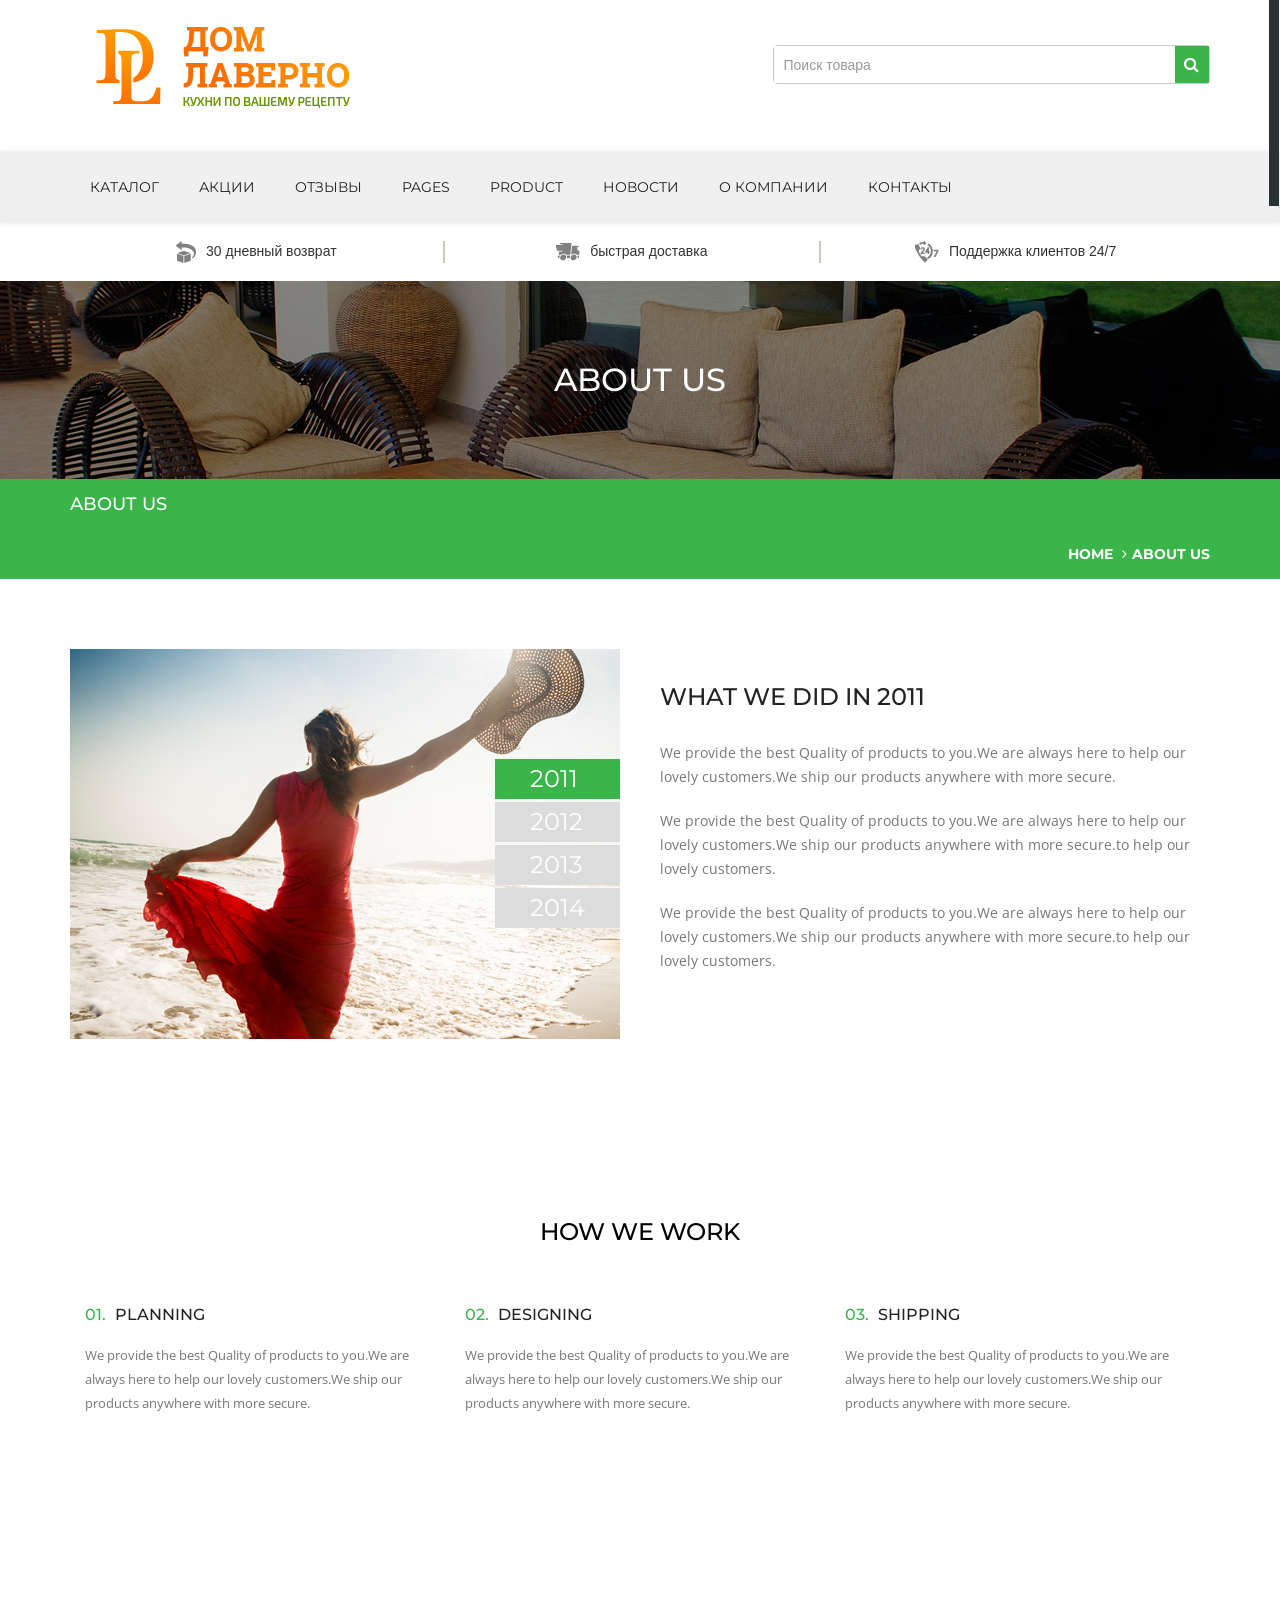
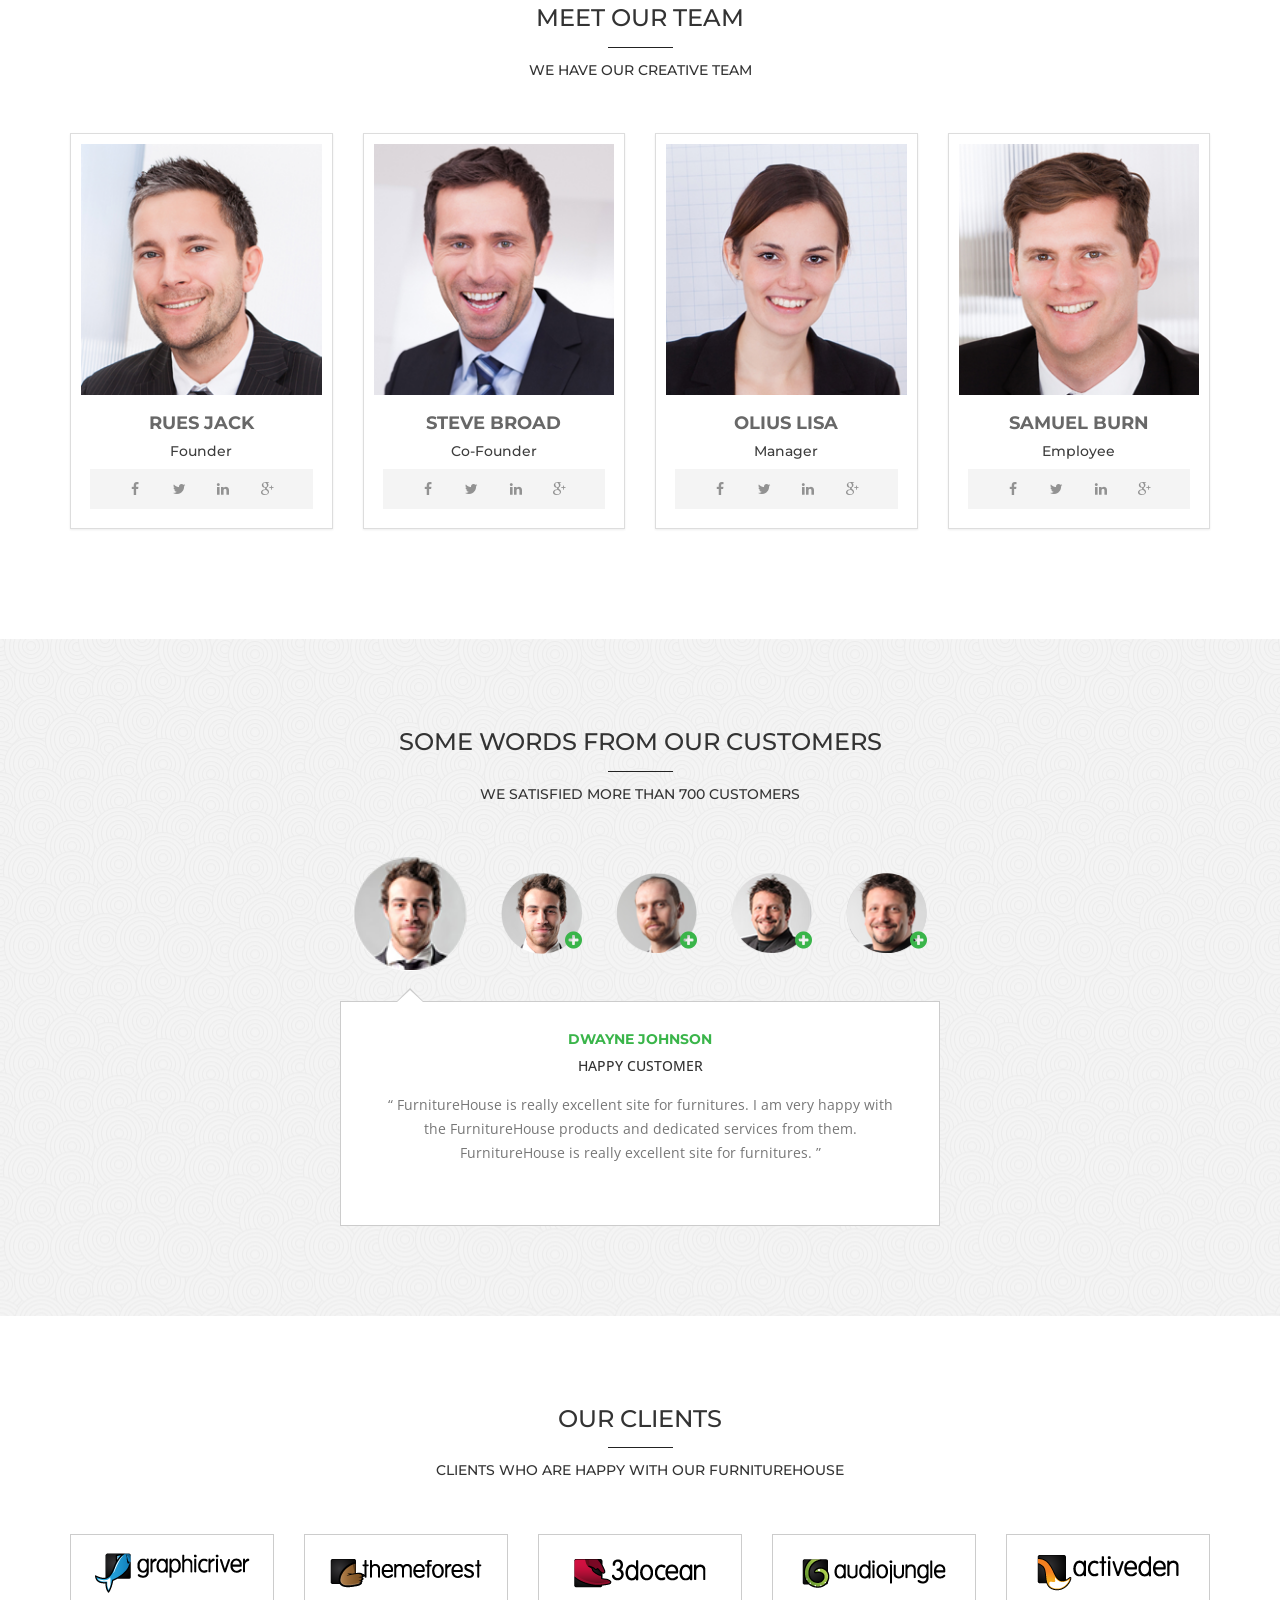
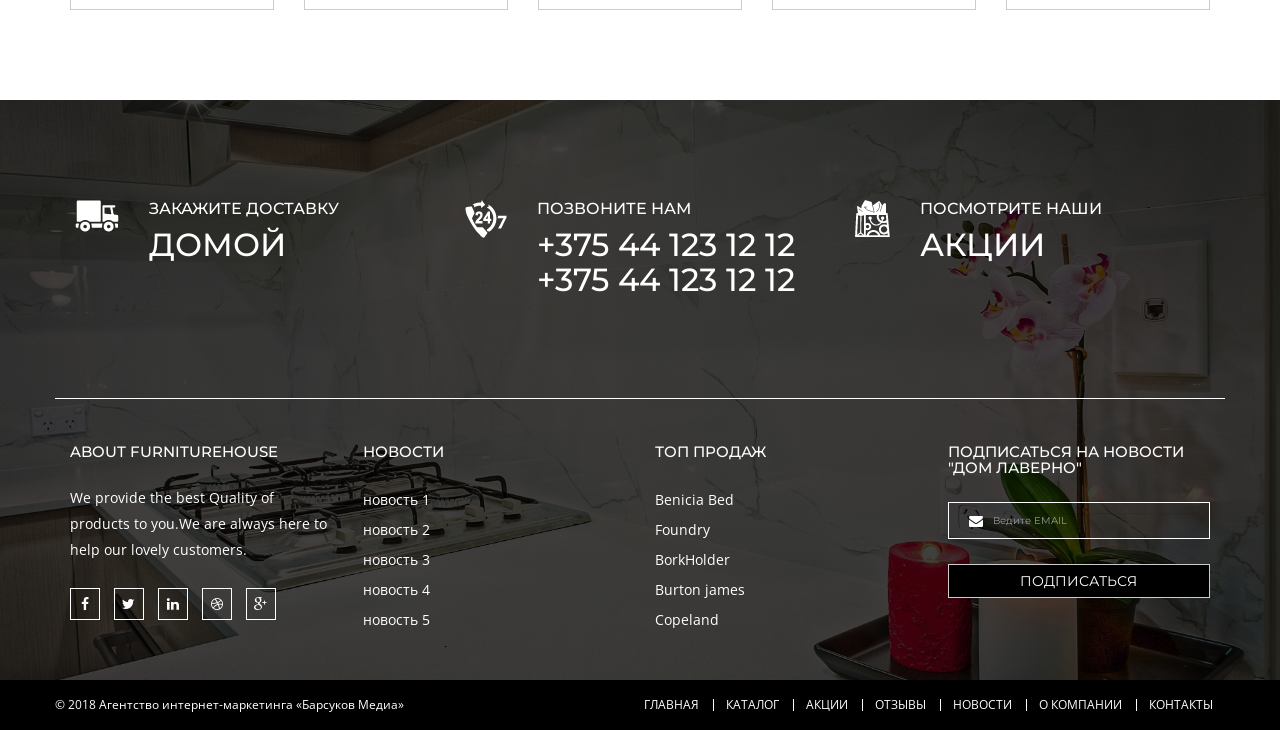
==== commit 3e559730: "ploho" ====
--- a/about.html
+++ b/about.html
@@ -250,12 +250,13 @@
     </header> <!--Header-->
     
     <section id="breadcrumbRow" class="row">
-        <h2>О компании</h2>
+        <h2>About us</h2>
         <div class="row pageTitle m0">
             <div class="container">
+                <h4 class="fleft">About us</h4>
                 <ul class="breadcrumb fright">
-                    <li><a href="index.html">Главная</a></li>
-                    <li class="active">О компании</li>
+                    <li><a href="index.html">home</a></li>
+                    <li class="active">about us</li>
                 </ul>
             </div>
         </div>
@@ -312,26 +313,18 @@
     
     <section id="hww" class="row contentRowPad">
         <div class="container">
-            <h3>ПОЧЕМУ ВЫГОДНО РАБОТАТЬ С НАМИ?</h3>
+            <h3>how we work</h3>
             <div class="col-sm-4">
-                <h5><span>01.</span> Четкое соблюдение сроков</h5>
-                <p>Вы можете быть уверенными, что Ваша кухня будет смонтирована точно в срок.</p>
+                <h5><span>01.</span> Planning</h5>
+                <p>We provide the best Quality of products to you.We are always here to help our lovely customers.We ship our products anywhere with more secure.</p>
             </div>
             <div class="col-sm-4">                
-                <h5><span>02.</span> Бесплатные консультации специалиста</h5>
-                <p>Мы с удовольствием консультируем наших клиентов по любым вопросам.</p>
+                <h5><span>02.</span> Designing</h5>
+                <p>We provide the best Quality of products to you.We are always here to help our lovely customers.We ship our products anywhere with more secure.</p>
             </div>
             <div class="col-sm-4">                
-                <h5><span>03.</span>Выгодные финансовые условия</h5>
-                <p>Мы рады предложить вам рассрочку платежа, а также отличные условия кредитования.</p>
-            </div>
-            <div class="col-sm-4">                
-                <h5><span>04.</span> Точная оценка стоимости</h5>
-                <p>Мы называем окончательную цену проекта сразу после разработки дизайн-проекта.</p>
-            </div>
-            <div class="col-sm-4">                
-                <h5><span>05.</span>Безупречное качество исполнения</h5>
-                <p>Наша главная цель - на 100% оправдать ожидания наших клиентов.</p>
+                <h5><span>03.</span> Shipping</h5>
+                <p>We provide the best Quality of products to you.We are always here to help our lovely customers.We ship our products anywhere with more secure.</p>
             </div>
         </div>
     </section>
@@ -339,22 +332,22 @@
     <section id="ourTeam" class="row contentRowPad">
         <div class="container">
             <div class="row sectionTitle">
-                <h3>РАБОТАТЬ С НАМИ - ЛЕГКО!</h3>
-                <h5>МЫ ЛЮБИМ СВОЮ РАБОТУ, И ДЕЛАЕМ ВСЕ ВОЗМОЖНОЕ ЧТОБЫ РАБОТАТЬ С НАМИ БЫЛО ЛЕГКО!</h5>
+                <h3>meet our team</h3>
+                <h5>we have our creative team</h5>
             </div>
             <div class="row">
                 <div class="col-sm-3">
                     <div class="thumbnail">
                         <img src="images/team/1.png" alt="...">
                         <div class="caption">
-                            <h4>Вы звоните или оставляете заявку на сайте</h4>
-                            <!-- <h5>Founder</h5>
+                            <h4>Rues jack</h4>
+                            <h5>Founder</h5>
                             <ul class="list-inline row m0">
                                 <li><a href="#"><i class="fa fa-facebook"></i></a></li>
                                 <li><a href="#"><i class="fa fa-twitter"></i></a></li>
                                 <li><a href="#"><i class="fa fa-linkedin"></i></a></li>
                                 <li><a href="#"><i class="fa fa-google-plus"></i></a></li>
-                            </ul> -->
+                            </ul>
                         </div>
                     </div>
                 </div>
@@ -362,14 +355,14 @@
                     <div class="thumbnail">
                         <img src="images/team/2.png" alt="...">
                         <div class="caption">
-                            <h4>Наш специалист замеряет вашу кухню</h4>
-                            <!-- <h5>Co-Founder</h5>
+                            <h4>steve broad</h4>
+                            <h5>Co-Founder</h5>
                             <ul class="list-inline row m0">
                                 <li><a href="#"><i class="fa fa-facebook"></i></a></li>
                                 <li><a href="#"><i class="fa fa-twitter"></i></a></li>
                                 <li><a href="#"><i class="fa fa-linkedin"></i></a></li>
                                 <li><a href="#"><i class="fa fa-google-plus"></i></a></li>
-                            </ul> -->
+                            </ul>
                         </div>
                     </div>
                 </div>
@@ -377,14 +370,14 @@
                     <div class="thumbnail">
                         <img src="images/team/3.png" alt="...">
                         <div class="caption">
-                            <h4>Составляем индивидуальный проект</h4>
-                            <!-- <h5>Manager</h5>
+                            <h4>olius lisa</h4>
+                            <h5>Manager</h5>
                             <ul class="list-inline row m0">
                                 <li><a href="#"><i class="fa fa-facebook"></i></a></li>
                                 <li><a href="#"><i class="fa fa-twitter"></i></a></li>
                                 <li><a href="#"><i class="fa fa-linkedin"></i></a></li>
                                 <li><a href="#"><i class="fa fa-google-plus"></i></a></li>
-                            </ul> -->
+                            </ul>
                         </div>
                     </div>
                 </div>
@@ -392,38 +385,22 @@
                     <div class="thumbnail">
                         <img src="images/team/4.png" alt="...">
                         <div class="caption">
-                            <h4>Утверждаем проект, заключаем договор</h4>
-                           <!--  <h5>Employee</h5>
+                            <h4>samuel burn</h4>
+                            <h5>Employee</h5>
                             <ul class="list-inline row m0">
                                 <li><a href="#"><i class="fa fa-facebook"></i></a></li>
                                 <li><a href="#"><i class="fa fa-twitter"></i></a></li>
                                 <li><a href="#"><i class="fa fa-linkedin"></i></a></li>
                                 <li><a href="#"><i class="fa fa-google-plus"></i></a></li>
-                            </ul> -->
-                        </div>
-                    </div>
-                </div>
-                 <div class="col-sm-3">
-                    <div class="thumbnail">
-                        <img src="images/team/5.png" alt="...">
-                        <div class="caption">
-                            <h4>Согласовываем дату и время доставки и монтажа. Оплата после установки</h4>
-                            <!-- <h5>Employee</h5>
-                            <ul class="list-inline row m0">
-                                <li><a href="#"><i class="fa fa-facebook"></i></a></li>
-                                <li><a href="#"><i class="fa fa-twitter"></i></a></li>
-                                <li><a href="#"><i class="fa fa-linkedin"></i></a></li>
-                                <li><a href="#"><i class="fa fa-google-plus"></i></a></li>
-                            </ul> -->
-                        </div>
-                    </div>
-                </div>
-            </div>
-            
+                            </ul>
+                        </div>
+                    </div>
+                </div>
+            </div>
         </div>
     </section>
     
-   <!--  <section id="testimonialTabs" class="row contentRowPad">
+    <section id="testimonialTabs" class="row contentRowPad">
         <div class="container">
             <div class="row sectionTitle">
                 <h3>some words from our customers</h3>
@@ -477,27 +454,21 @@
                 </div>
             </div>
         </div>
-    </section>  --><!--Testimonial Tabs-->
+    </section> <!--Testimonial Tabs-->
     
     <section id="brands" class="row contentRowPad">
         <div class="container">
             <div class="row sectionTitle">
-                <h3>НАШИ ПОСТАВЩИКИ</h3>
+                <h3>our clients</h3>
+                <h5>clients who are happy with our furniturehouse</h5>
             </div>
             <div class="row brands">                
                 <ul class="nav navbar-nav">
-                    <li><a href="#"><img src="images/clients/1s.jpg" alt=""></a></li>
-                    <li><a href="#"><img src="images/clients/2s.jpg" alt=""></a></li>
-                    <li><a href="#"><img src="images/clients/3s.jpg" alt=""></a></li>
-                    <li><a href="#"><img src="images/clients/4s.jpg" alt=""></a></li>
-                    <li><a href="#"><img src="images/clients/5s.jpg" alt=""></a></li>
-                    <li><a href="#"><img src="images/clients/6s.jpg" alt=""></a></li>
-                    <li><a href="#"><img src="images/clients/7s.jpg" alt=""></a></li>
-                    <li><a href="#"><img src="images/clients/8s.jpg" alt=""></a></li>
-                    <li><a href="#"><img src="images/clients/9s.jpg" alt=""></a></li>
-                    <li><a href="#"><img src="images/clients/10s.jpg" alt=""></a></li>
-                    <li><a href="#"><img src="images/clients/11s.jpg" alt=""></a></li>
-                    <li><a href="#"><img src="images/clients/12s.jpg" alt=""></a></li>
+                    <li><a href="#"><img src="images/clients/1.png" alt=""></a></li>
+                    <li><a href="#"><img src="images/clients/2.png" alt=""></a></li>
+                    <li><a href="#"><img src="images/clients/3.png" alt=""></a></li>
+                    <li><a href="#"><img src="images/clients/4.png" alt=""></a></li>
+                    <li><a href="#"><img src="images/clients/5.png" alt=""></a></li>
                 </ul>
             </div>
         </div>
@@ -511,8 +482,8 @@
                         <div class="media">
                             <div class="media-left icon"><img src="images/icons/car3.png" alt=""></div>
                             <div class="media-body texts">
-                                <h4>free shipping</h4>
-                                <h2>International</h2>
+                                <h4>закажите доставку </h4>
+                                <h2>ДОМОЙ</h2>
                             </div>
                         </div>
                     </div>
@@ -520,8 +491,9 @@
                         <div class="media m0">
                             <div class="media-left icon"><img src="images/icons/tel24-7_2.png" alt=""></div>
                             <div class="media-body texts">
-                                <h4>24 hours helpline</h4>
-                                <h2>123 456 789</h2>
+                                <h4>Позвоните нам</h4>
+                                <h2>+375 44 123 12 12</h2>
+                                <h2>+375 44 123 12 12</h2>
                             </div>
                         </div>
                     </div>
@@ -529,8 +501,8 @@
                         <div class="media m0">
                             <div class="media-left icon"><img src="images/icons/shopping-bag2.png" alt=""></div>
                             <div class="media-body texts">
-                                <h4>see our</h4>
-                                <h2>latest offers</h2>
+                                <h4>Посмотрите наши</h4>
+                                <h2>акции</h2>
                             </div>
                         </div>
                     </div>
@@ -553,19 +525,19 @@
                     </div>
                     <div class="col-sm-3 widget">
                         <div class="row m0">
-                            <h4>information</h4>
+                            <h4>Новости</h4>
                             <ul class="nav">
-                                <li><a href="about.html">About Us</a></li>
-                                <li><a href="services.html">Services</a></li>
-                                <li><a href="blog.html">Blog</a></li>
-                                <li><a href="#">Careers</a></li>
-                                <li><a href="#">Top Brands</a></li>
+                                <li><a href="blog.html">новость 1</a></li>
+                                <li><a href="blog.html">новость 2</a></li>
+                                <li><a href="blog.html">новость 3</a></li>
+                                <li><a href="blog.html">новость 4</a></li>
+                                <li><a href="blog.html">новость 5</a></li>
                             </ul>
                         </div>
                     </div>
                     <div class="col-sm-3 widget">
                         <div class="row m0">
-                            <h4>top brands</h4>
+                            <h4>ТОП ПРОДАЖ</h4>
                             <ul class="nav">
                                 <li><a href="#">Benicia Bed</a></li>
                                 <li><a href="#">Foundry</a></li>
@@ -577,13 +549,13 @@
                     </div>
                     <div class="col-sm-3 widget">
                         <div class="row m0">
-                            <h4>subscribe to our latest news</h4>
+                            <h4>Подписаться на новости "Дом Лаверно"</h4>
                             <form action="subscriptionList.php" method="post" role="form">
                                 <div class="input-group">
                                     <span class="input-group-addon"><i class="fa fa-envelope"></i></span>
-                                    <input type="email" class="form-control" id="subscribeEmail" name="subscribeEmail" placeholder="EMAIL ADDRESS">
+                                    <input type="email" class="form-control" id="subscribeEmail" name="subscribeEmail" placeholder="Ведите EMAIL">
                                 </div>
-                                <input type="submit" class="form-control" value="Subscribe" id="submit" name="submit">
+                                <input type="submit" class="form-control" value="подписаться" id="submit" name="submit">
                             </form>
                         </div>
                     </div>
@@ -594,12 +566,15 @@
         <div class="row m0 copyRight">
             <div class="container">
                 <div class="row">
-                    <div class="fleft">&copy; 2015 <a href="index.html">FurnitureHouse</a> All Rights Reserved.</div>
+                    <div class="my-disp fleft">&copy; 2018 <a href="index.html">Агентство интернет-маркетинга</a> «Барсуков Медиа»</div>
                     <ul class="nav nav-pills fright">
-                        <li><a href="index.html">Home</a></li>
-                        <li><a href="about.html">about</a></li>
-                        <li><a href="blog.html">blog</a></li>
-                        <li><a href="contact.html">contact</a></li>
+                        <li><a href="index.html">Главная</a></li>
+                        <li><a href="product.html">КАТАЛОГ</a></li>
+                        <li><a href="#">Акции</a></li>
+                        <li><a href="#">отзывы</a></li>
+                        <li><a href="blog.html">Новости</a></li>
+                        <li><a href="about.html"> О компании </a></li>
+                        <li><a href="contact.html">Контакты</a></li>
                     </ul>
                 </div>
             </div>
--- a/css/style.css
+++ b/css/style.css
@@ -899,6 +899,7 @@
 }
 .product .productInner .imgHov img {
   width: 100%;
+  height: 262.5px;
 }
 .product .productInner .imgHov .hovArea {
   position: absolute;
@@ -1006,6 +1007,10 @@
 }
 .product .productInner:hover .imgHov .hovArea .proPrice {
   margin-top: 0;
+  position: absolute;
+  top: 50%;
+  left: 50%;
+  transform: translate(-50%, -50%);
 }
 /*Single Product*/
 .singleProduct .flexslider {
@@ -1203,7 +1208,7 @@
 .product2 .thumbnail {
   padding: 10px;
   border-radius: 0;
-  cursor: crosshair;
+  /*cursor: crosshair;*/
 }
 .product2 .thumbnail .imgHov {
   position: relative;
@@ -1415,6 +1420,10 @@
 }
 .featureCats .item:hover .imgHov .hovArea a {
   margin-bottom: 0;
+  position: absolute;
+  top: 50%;
+  left: 50%;
+  transform: translate(-50%, -50%);
 }
 #featureCat2 {
   background: #f6f6f6;
@@ -1590,13 +1599,13 @@
   float: none;
 }
 #brands .brands ul li {
-  width: 16%;
+  width: 20%;
   padding: 0 15px;
 }
 #brands .brands ul li a {
   line-height: 74px;
- 
-  padding: 5px;
+  border: 1px solid #cccccc;
+  padding: 0 10px;
   text-align: center;
   border-radius: 0;
   overflow: hidden;
@@ -1632,12 +1641,9 @@
   background: transparent;
   border-color: rgba(58, 181, 74, 0.3);
 }
-
-
-
 /*----------------------------------------------------------------*/
 footer {
-  background: url('../images/footer.png') no-repeat scroll center 0;
+  background: url('../images/footer.jpg') no-repeat scroll center center;
   background-size: cover;
 }
 footer .copyRight {
@@ -1808,7 +1814,7 @@
   position: relative;
 }
 #slider .sliderCont .slides .text_lines {
-  height: 165px;
+  height: 175px;
   background: rgba(0, 0, 0, 0.38);
   color: #FFF;
   position: absolute;
@@ -1828,6 +1834,7 @@
 #slider .sliderCont .slides .text_lines a h4 {
   text-transform: lowercase;
   color: #FFF;
+  padding-top: 10px;
 }
 #slider .sliderCont .flex-direction-nav a {
   height: 165px;
@@ -1844,7 +1851,7 @@
 #slider .sliderCont .flex-direction-nav a i {
   font-size: 35px;
   color: #FFF;
-  line-height: 165px;
+  line-height: 175px;
 }
 #slider .sliderCont .flex-direction-nav a.flex-prev {
   left: -100px;
@@ -3864,4 +3871,20 @@
       display: inline-block;
   }
 
+  .my-disp{
+    display: inline-block;
+  }
+
+  .button_next{
+    font-size:  24px;
+    border:   1px solid ;
+    padding:  3px 7px;
+    transition: .5s;
+  }
+  .button_next:hover{
+    transition: .5s;
+    color:  #000;
+    border:   1px solid #000;
+  }
+
 /*end my*/
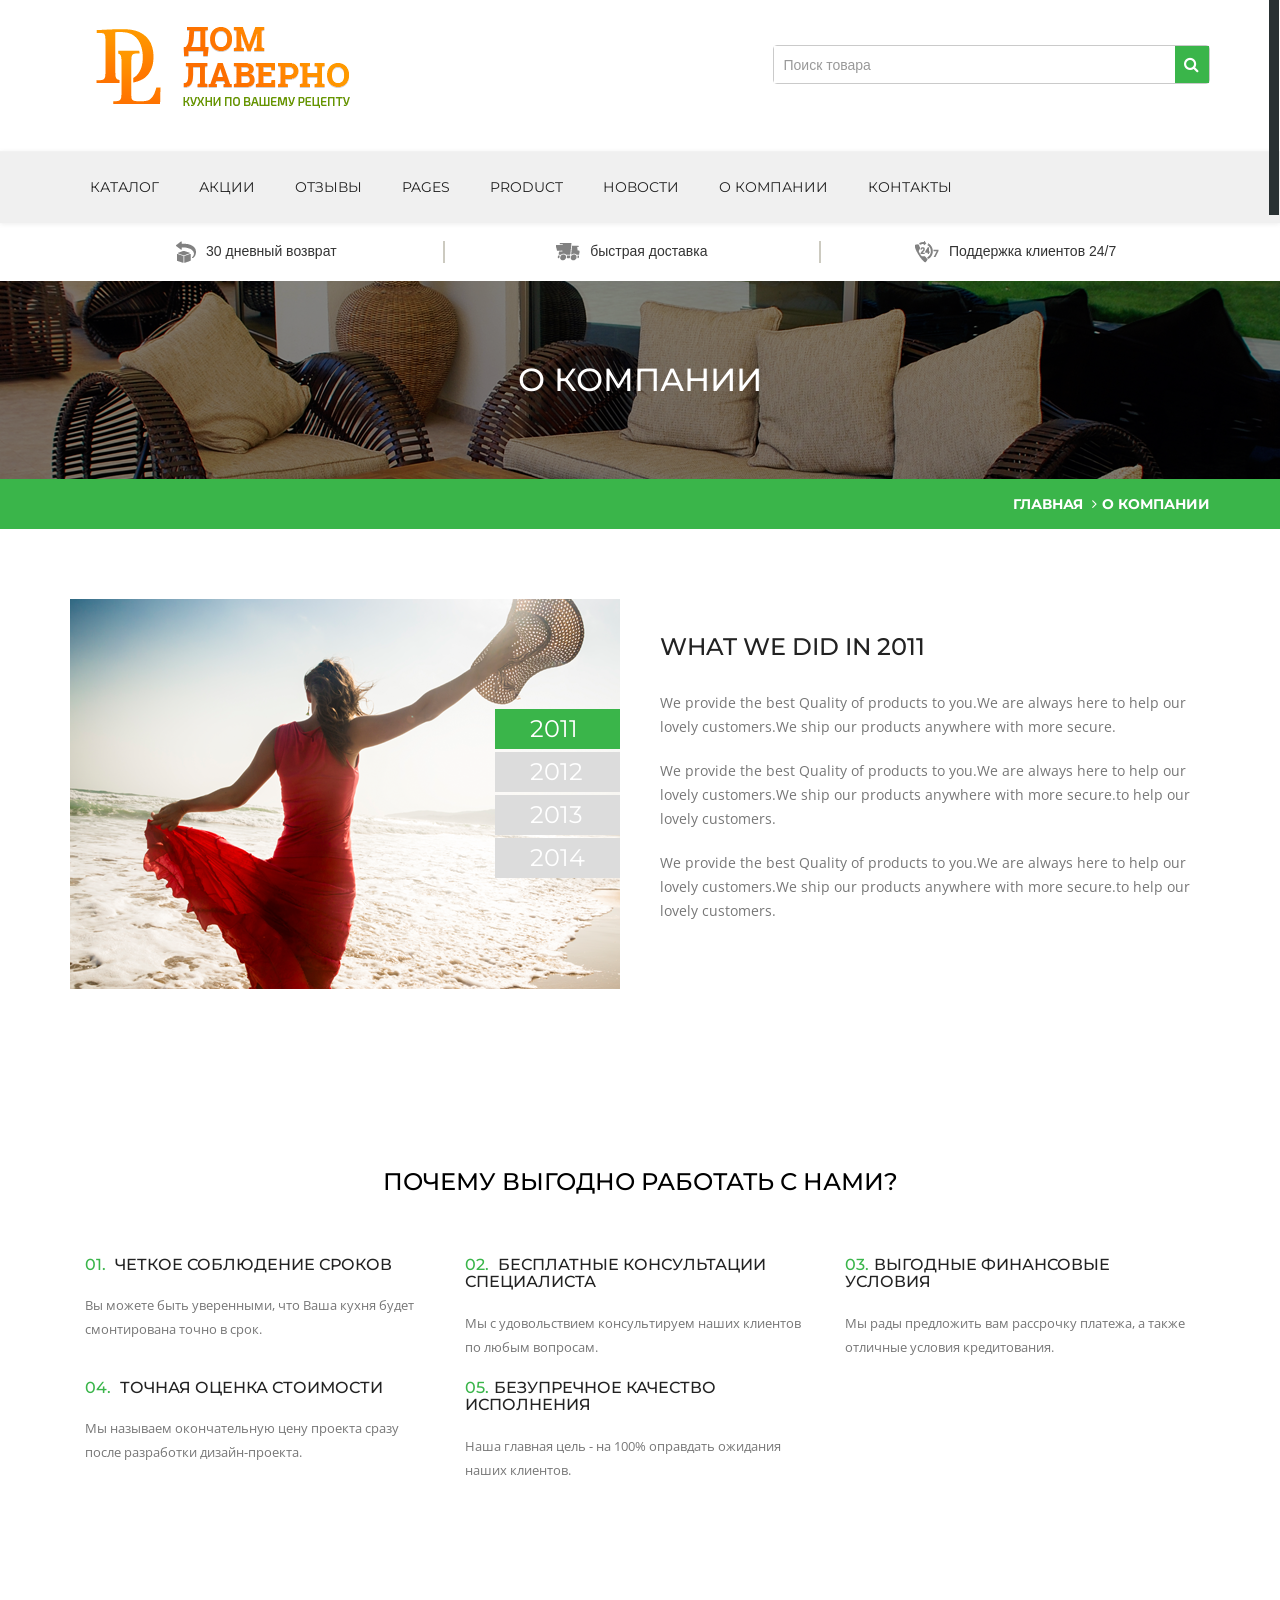
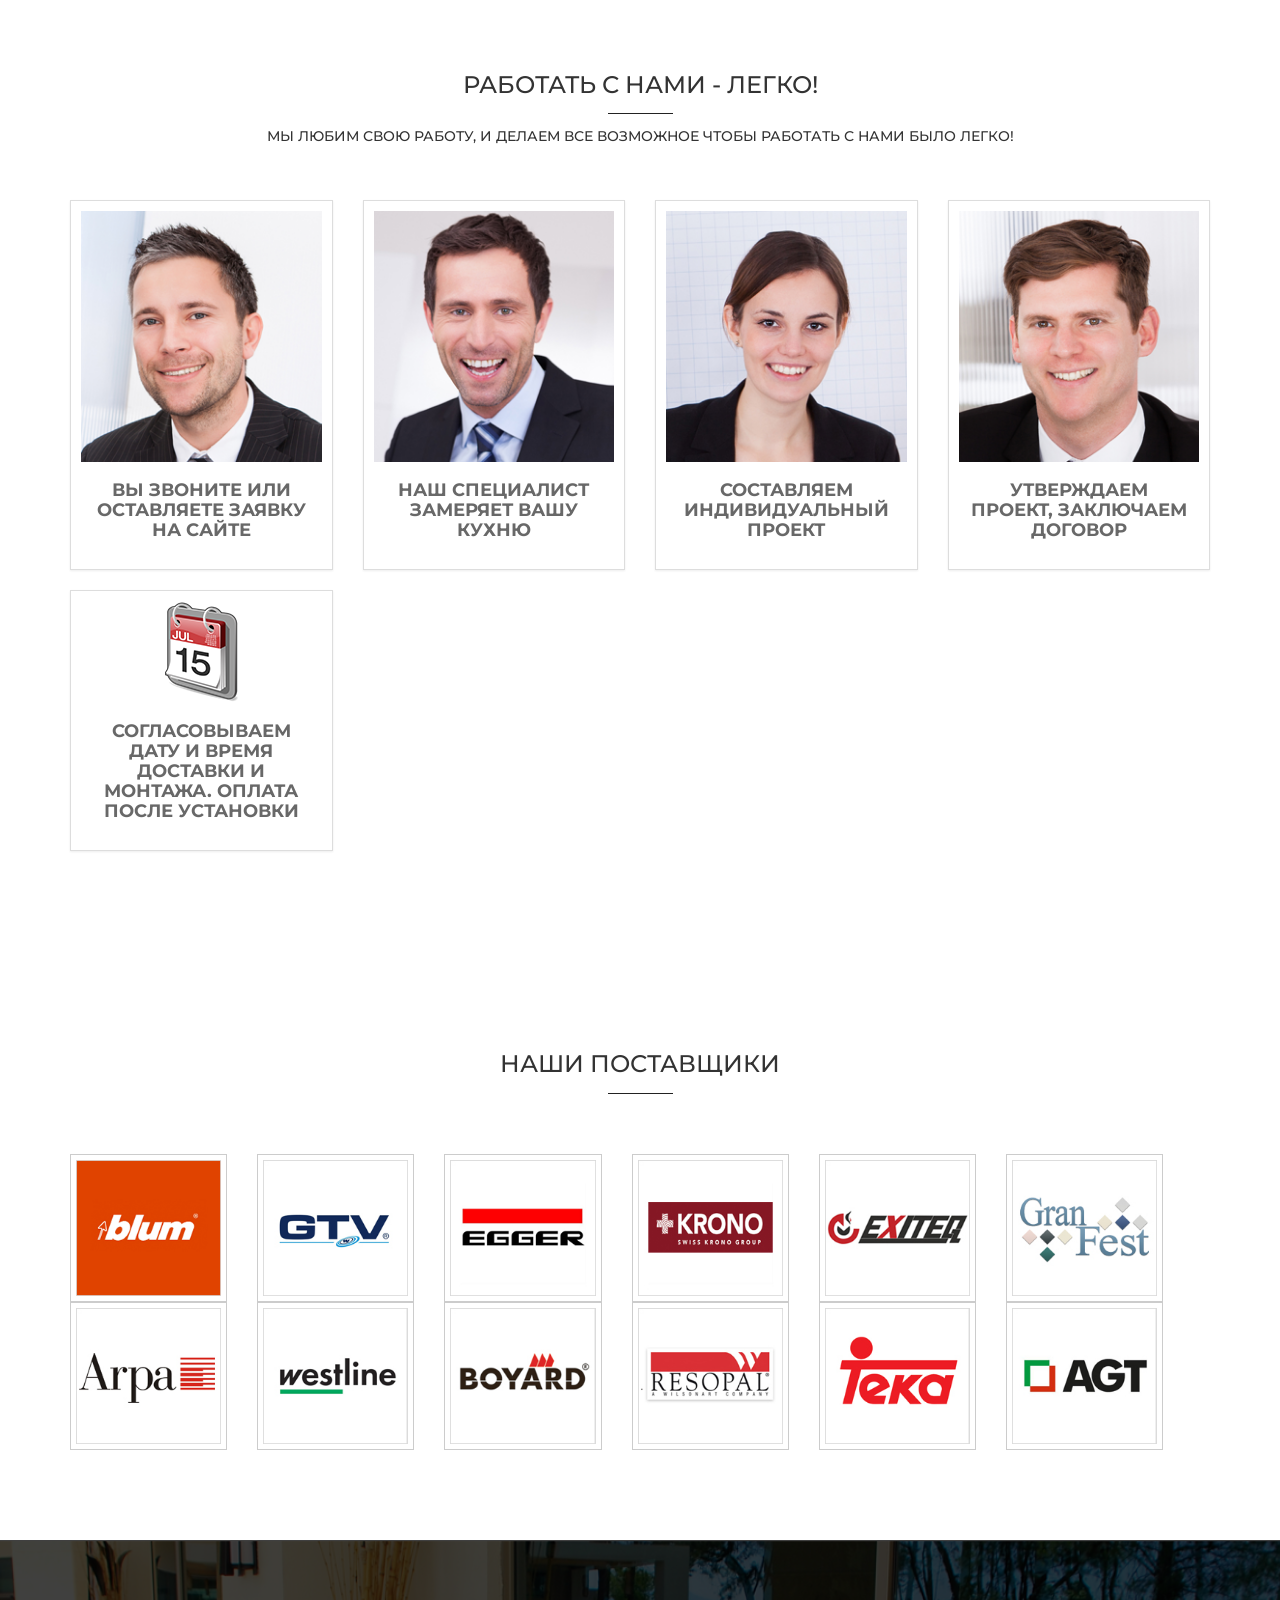
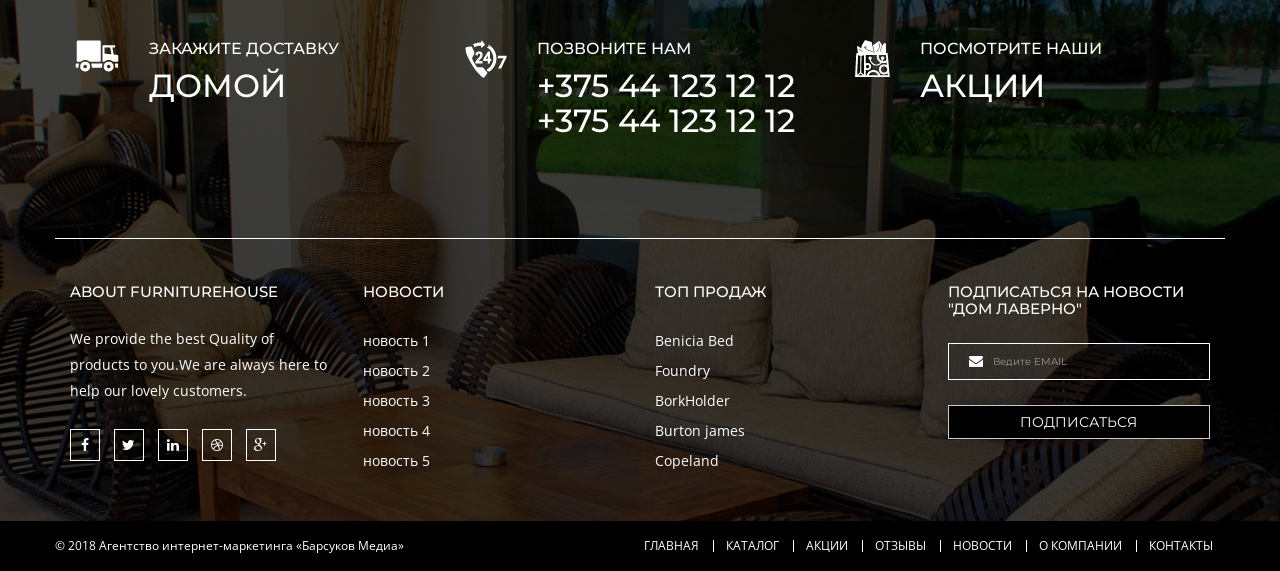
==== commit eed82634: "full_version" ====
--- a/about.html
+++ b/about.html
@@ -39,6 +39,7 @@
     
     <!--Mechanic Styles-->
     <link rel="stylesheet" href="css/style.css">
+    <link rel="stylesheet" href="css/style2.css">
     <link rel="stylesheet" href="css/responsive.css">
     
     <!--[if lt IE 9]>
@@ -250,13 +251,12 @@
     </header> <!--Header-->
     
     <section id="breadcrumbRow" class="row">
-        <h2>About us</h2>
+        <h2>О компании</h2>
         <div class="row pageTitle m0">
             <div class="container">
-                <h4 class="fleft">About us</h4>
                 <ul class="breadcrumb fright">
-                    <li><a href="index.html">home</a></li>
-                    <li class="active">about us</li>
+                    <li><a href="index.html">Главная</a></li>
+                    <li class="active">О компании</li>
                 </ul>
             </div>
         </div>
@@ -313,18 +313,26 @@
     
     <section id="hww" class="row contentRowPad">
         <div class="container">
-            <h3>how we work</h3>
+            <h3>ПОЧЕМУ ВЫГОДНО РАБОТАТЬ С НАМИ?</h3>
             <div class="col-sm-4">
-                <h5><span>01.</span> Planning</h5>
-                <p>We provide the best Quality of products to you.We are always here to help our lovely customers.We ship our products anywhere with more secure.</p>
+                <h5><span>01.</span> Четкое соблюдение сроков</h5>
+                <p>Вы можете быть уверенными, что Ваша кухня будет смонтирована точно в срок.</p>
             </div>
             <div class="col-sm-4">                
-                <h5><span>02.</span> Designing</h5>
-                <p>We provide the best Quality of products to you.We are always here to help our lovely customers.We ship our products anywhere with more secure.</p>
+                <h5><span>02.</span> Бесплатные консультации специалиста</h5>
+                <p>Мы с удовольствием консультируем наших клиентов по любым вопросам.</p>
             </div>
             <div class="col-sm-4">                
-                <h5><span>03.</span> Shipping</h5>
-                <p>We provide the best Quality of products to you.We are always here to help our lovely customers.We ship our products anywhere with more secure.</p>
+                <h5><span>03.</span>Выгодные финансовые условия</h5>
+                <p>Мы рады предложить вам рассрочку платежа, а также отличные условия кредитования.</p>
+            </div>
+            <div class="col-sm-4">                
+                <h5><span>04.</span> Точная оценка стоимости</h5>
+                <p>Мы называем окончательную цену проекта сразу после разработки дизайн-проекта.</p>
+            </div>
+            <div class="col-sm-4">                
+                <h5><span>05.</span>Безупречное качество исполнения</h5>
+                <p>Наша главная цель - на 100% оправдать ожидания наших клиентов.</p>
             </div>
         </div>
     </section>
@@ -332,22 +340,22 @@
     <section id="ourTeam" class="row contentRowPad">
         <div class="container">
             <div class="row sectionTitle">
-                <h3>meet our team</h3>
-                <h5>we have our creative team</h5>
+                <h3>РАБОТАТЬ С НАМИ - ЛЕГКО!</h3>
+                <h5>МЫ ЛЮБИМ СВОЮ РАБОТУ, И ДЕЛАЕМ ВСЕ ВОЗМОЖНОЕ ЧТОБЫ РАБОТАТЬ С НАМИ БЫЛО ЛЕГКО!</h5>
             </div>
             <div class="row">
                 <div class="col-sm-3">
                     <div class="thumbnail">
                         <img src="images/team/1.png" alt="...">
                         <div class="caption">
-                            <h4>Rues jack</h4>
-                            <h5>Founder</h5>
+                            <h4>Вы звоните или оставляете заявку на сайте</h4>
+                            <!-- <h5>Founder</h5>
                             <ul class="list-inline row m0">
                                 <li><a href="#"><i class="fa fa-facebook"></i></a></li>
                                 <li><a href="#"><i class="fa fa-twitter"></i></a></li>
                                 <li><a href="#"><i class="fa fa-linkedin"></i></a></li>
                                 <li><a href="#"><i class="fa fa-google-plus"></i></a></li>
-                            </ul>
+                            </ul> -->
                         </div>
                     </div>
                 </div>
@@ -355,14 +363,14 @@
                     <div class="thumbnail">
                         <img src="images/team/2.png" alt="...">
                         <div class="caption">
-                            <h4>steve broad</h4>
-                            <h5>Co-Founder</h5>
+                            <h4>Наш специалист замеряет вашу кухню</h4>
+                            <!-- <h5>Co-Founder</h5>
                             <ul class="list-inline row m0">
                                 <li><a href="#"><i class="fa fa-facebook"></i></a></li>
                                 <li><a href="#"><i class="fa fa-twitter"></i></a></li>
                                 <li><a href="#"><i class="fa fa-linkedin"></i></a></li>
                                 <li><a href="#"><i class="fa fa-google-plus"></i></a></li>
-                            </ul>
+                            </ul> -->
                         </div>
                     </div>
                 </div>
@@ -370,14 +378,14 @@
                     <div class="thumbnail">
                         <img src="images/team/3.png" alt="...">
                         <div class="caption">
-                            <h4>olius lisa</h4>
-                            <h5>Manager</h5>
+                            <h4>Составляем индивидуальный проект</h4>
+                            <!-- <h5>Manager</h5>
                             <ul class="list-inline row m0">
                                 <li><a href="#"><i class="fa fa-facebook"></i></a></li>
                                 <li><a href="#"><i class="fa fa-twitter"></i></a></li>
                                 <li><a href="#"><i class="fa fa-linkedin"></i></a></li>
                                 <li><a href="#"><i class="fa fa-google-plus"></i></a></li>
-                            </ul>
+                            </ul> -->
                         </div>
                     </div>
                 </div>
@@ -385,22 +393,38 @@
                     <div class="thumbnail">
                         <img src="images/team/4.png" alt="...">
                         <div class="caption">
-                            <h4>samuel burn</h4>
-                            <h5>Employee</h5>
+                            <h4>Утверждаем проект, заключаем договор</h4>
+                           <!--  <h5>Employee</h5>
                             <ul class="list-inline row m0">
                                 <li><a href="#"><i class="fa fa-facebook"></i></a></li>
                                 <li><a href="#"><i class="fa fa-twitter"></i></a></li>
                                 <li><a href="#"><i class="fa fa-linkedin"></i></a></li>
                                 <li><a href="#"><i class="fa fa-google-plus"></i></a></li>
-                            </ul>
-                        </div>
-                    </div>
-                </div>
-            </div>
+                            </ul> -->
+                        </div>
+                    </div>
+                </div>
+                 <div class="col-sm-3">
+                    <div class="thumbnail">
+                        <img src="images/team/5.png" alt="...">
+                        <div class="caption">
+                            <h4>Согласовываем дату и время доставки и монтажа. Оплата после установки</h4>
+                            <!-- <h5>Employee</h5>
+                            <ul class="list-inline row m0">
+                                <li><a href="#"><i class="fa fa-facebook"></i></a></li>
+                                <li><a href="#"><i class="fa fa-twitter"></i></a></li>
+                                <li><a href="#"><i class="fa fa-linkedin"></i></a></li>
+                                <li><a href="#"><i class="fa fa-google-plus"></i></a></li>
+                            </ul> -->
+                        </div>
+                    </div>
+                </div>
+            </div>
+            
         </div>
     </section>
     
-    <section id="testimonialTabs" class="row contentRowPad">
+   <!--  <section id="testimonialTabs" class="row contentRowPad">
         <div class="container">
             <div class="row sectionTitle">
                 <h3>some words from our customers</h3>
@@ -454,21 +478,27 @@
                 </div>
             </div>
         </div>
-    </section> <!--Testimonial Tabs-->
+    </section>  --><!--Testimonial Tabs-->
     
     <section id="brands" class="row contentRowPad">
         <div class="container">
             <div class="row sectionTitle">
-                <h3>our clients</h3>
-                <h5>clients who are happy with our furniturehouse</h5>
+                <h3>НАШИ ПОСТАВЩИКИ</h3>
             </div>
             <div class="row brands">                
                 <ul class="nav navbar-nav">
-                    <li><a href="#"><img src="images/clients/1.png" alt=""></a></li>
-                    <li><a href="#"><img src="images/clients/2.png" alt=""></a></li>
-                    <li><a href="#"><img src="images/clients/3.png" alt=""></a></li>
-                    <li><a href="#"><img src="images/clients/4.png" alt=""></a></li>
-                    <li><a href="#"><img src="images/clients/5.png" alt=""></a></li>
+                    <li><a href="#"><img src="images/clients/1s.jpg" alt=""></a></li>
+                    <li><a href="#"><img src="images/clients/2s.jpg" alt=""></a></li>
+                    <li><a href="#"><img src="images/clients/3s.jpg" alt=""></a></li>
+                    <li><a href="#"><img src="images/clients/4s.jpg" alt=""></a></li>
+                    <li><a href="#"><img src="images/clients/5s.jpg" alt=""></a></li>
+                    <li><a href="#"><img src="images/clients/6s.jpg" alt=""></a></li>
+                    <li><a href="#"><img src="images/clients/7s.jpg" alt=""></a></li>
+                    <li><a href="#"><img src="images/clients/8s.jpg" alt=""></a></li>
+                    <li><a href="#"><img src="images/clients/9s.jpg" alt=""></a></li>
+                    <li><a href="#"><img src="images/clients/10s.jpg" alt=""></a></li>
+                    <li><a href="#"><img src="images/clients/11s.jpg" alt=""></a></li>
+                    <li><a href="#"><img src="images/clients/12s.jpg" alt=""></a></li>
                 </ul>
             </div>
         </div>
--- a/css/style2.css
+++ b/css/style2.css
@@ -0,0 +1,3867 @@
+/*------------------------------------------------------------------
+[Master Stylesheet]
+
+Project:	Strella Portfolio and Blog Template.
+Version:	1.0
+Last change:	23/02/2015
+Developed By:	Nasir Uddin
+Developer URI:	http://nasiruddin.com
+Primary use:	Business, Portfolio and Blog
+Code Description: I use LESS preprocessor to code and optimize to reponsive with nested style. 
+-------------------------------------------------------------------*/
+/*------------------------------------------------------------------
+[Table of contents]
+
+1. Preloader
+2. Header
+3. Index Content: Portfolio / Project / Works grid
+5. Breadcrumb
+4. About Us Content: 
+    i. Company Services
+    ii. Toggle Content
+    iii. Team Members
+    iv. Company Facts
+5. Blog
+    i. Blogs
+6. Single Post 
+    i. Post Content with Tags row
+    ii. Comments
+    iii. Comment Form
+7. Project Details
+    i. Project Details
+    ii. Project Shots
+8. Contact Us
+    i. Google Map
+    ii. Contact Us Text
+    iii. Contact Us Form
+9. Sidebar
+    i. Search Form
+    ii. Post Tabs
+    iii. Tags
+    iv. Text Widget
+10. Footer
+    i. Get In Touch Tabs
+    ii. Tweets Slider
+    iii. Flickr Slider
+    iv. Copyright 
+    v. Go Top Button
+-------------------------------------------------------------------*/
+/*------------------------------------------------------------------
+[Fonts]
+
+Base Fonts 1 : Raleway // less variable @baseFont
+Base Fonts 2 : Open Sans // less variable @baseFont2
+-------------------------------------------------------------------*/
+/*
+*
+*
+*/
+/*----------------------------------------------------------------*/
+/*----------------------------------------------------------------*/
+/*Prefix Styles*/
+.m0 {
+  margin: 0;
+}
+.p0 {
+  padding: 0;
+}
+.mb15 {
+  margin-bottom: 15px;
+}
+.mb30 {
+  margin-bottom: 30px;
+}
+body {
+  position: relative;
+}
+p {
+  font-family: 'Open Sans', sans-serif;
+}
+/*Floating*/
+.fleft {
+  /*float: left;*/
+}
+.fright {
+  float: right;
+}
+/*Section Fix*/
+section.row,
+header.row,
+footer.row {
+  margin: 0;
+  position: relative;
+}
+/*Ancore*/
+a,
+.btn,
+button {
+  outline: none;
+  transition: all 300ms ease-in-out 0s;
+}
+a:focus,
+.btn:focus,
+button:focus,
+a:hover,
+.btn:hover,
+button:hover {
+  outline: none;
+  text-decoration: none;
+  transition: all 300ms ease-in-out 0s;
+}
+/*helper class*/
+.circle {
+  border-radius: 100%;
+}
+.contentRowPad {
+  padding: 70px 0 90px;
+}
+/*----------------------------------------------------------------*/
+#header .top_menus {
+  padding: 17px 0 50px;
+}
+#header .top_menus .nav li a {
+  padding: 0 20px;
+  line-height: 1;
+  text-transform: capitalize;
+  color: #5f5e5e;
+  font-family: 'Open Sans', sans-serif;
+}
+#header .top_menus .nav li a:hover {
+  color: #3ab54a;
+  background-color: transparent;
+}
+#header .top_menus .nav li + li {
+  border-left: 2px solid #dcdcdc;
+}
+#header .top_menus .nav li:first-child a {
+  padding-left: 15px;
+}
+#header .top_menus .nav li:last-child a {
+  padding-right: 15px;
+}
+#header .logo_line {
+  margin: 25px 0px;
+}
+#header .logo_line .logo .logo_a {
+  display: inline-block;
+}
+#header .logo_line .searchSec .searchForm {
+  width: calc(100% - 215px);
+  padding-top: 20px;
+}
+#header .logo_line .searchSec .searchForm .input-group {
+  border: 1px solid  #cacaca;
+  border-radius: 4px;
+}
+#header .logo_line .searchSec .searchForm .input-group .form-control {
+  border: none;
+  box-shadow: none;
+  height: 37px;
+  line-height: 35px;
+  padding: 0 10px;
+}
+#header .logo_line .searchSec .searchForm .input-group button.dropdown-toggle {
+  border: 0;
+  border-radius: 0;
+  background: none;
+  text-transform: uppercase;
+  font-size: 12px;
+  line-height: 35px;
+  color: #505050;
+  font-family: 'Open Sans', sans-serif;
+  font-weight: 600;
+  padding: 0;
+}
+#header .logo_line .searchSec .searchForm .input-group button.dropdown-toggle i {
+  margin: 0 8px 0 5px;
+  font-size: 18px;
+  color: #b7b7b7;
+}
+#header .logo_line .searchSec .searchForm .input-group .dropdown-menu {
+  z-index: 10000;
+  border-radius: 0;
+  padding: 0;
+  right: -35px;
+  margin-top: 0;
+}
+#header .logo_line .searchSec .searchForm .input-group .dropdown-menu li a {
+  padding: 0 15px;
+  line-height: 30px;
+  text-transform: capitalize;
+}
+#header .logo_line .searchSec .searchForm .input-group .dropdown-menu li a:hover,
+#header .logo_line .searchSec .searchForm .input-group .dropdown-menu li a:focus {
+  background: none;
+}
+#header .logo_line .searchSec .searchForm .input-group .dropdown-menu li + li a {
+  border-top: 1px solid rgba(220, 220, 220, 0.5);
+}
+#header .logo_line .searchSec .searchForm .input-group .searchIco {
+  background: none #3ab54a;
+}
+#header .logo_line .searchSec .searchForm .input-group .searchIco button {
+  border: none;
+  background: none;
+  text-shadow: none;
+  color: #FFF;
+  font-size: 16px;
+  line-height: 35px;
+  width: 35px;
+  padding: 0;
+  text-align: center;
+}
+#header .logo_line .searchSec .wishlistCompare {
+  width: 168px;
+  padding: 20px 35px 0;
+}
+#header .logo_line .searchSec .wishlistCompare .nav li a {
+  padding: 0;
+  color: #505050;
+  font-size: 13px;
+  font-family: 'Open Sans', sans-serif;
+}
+#header .logo_line .searchSec .wishlistCompare .nav li a i {
+  color: #dcdcdc;
+  margin-right: 5px;
+}
+#header .logo_line .searchSec .wishlistCompare .nav li a:hover,
+#header .logo_line .searchSec .wishlistCompare .nav li a:focus {
+  background: none;
+}
+#header .logo_line .searchSec .cartCount {
+  width: 47px;
+  height: 42px;
+  background: url('../images/icons/cart.png') no-repeat scroll 0 0 transparent;
+  margin-top: 12px;
+  text-align: center;
+}
+#header .logo_line .searchSec .cartCount .cartCountInner {
+  width: 100%;
+  height: 100%;
+}
+#header .logo_line .searchSec .cartCount .cartCountInner .badge {
+  width: 20px;
+  line-height: 20px;
+  border-radius: 100%;
+  background: #3ab54a;
+  padding: 0;
+  text-align: center;
+  font-weight: lighter;
+  font-family: 'Montserrat', sans-serif;
+  font-size: 11px;
+  display: inline-block;
+  position: relative;
+  top: -14px;
+}
+#header .navbar {
+  background: #F0F0F0;
+  border: none;
+}
+#header .navbar .navbar-header button {
+  margin: 0;
+  width: 100%;
+  height: 50px;
+  color: #FFF;
+  font-family: 'Open Sans', sans-serif;
+  font-size: 18px;
+  text-transform: uppercase;
+  background: #222222;
+  border-radius: 0;
+  border-color: transparent;
+}
+#header .navbar .navbar-header button.collapsed {
+  background: #3ab54a;
+}
+#header .navbar .navbar-header button:hover,
+#header .navbar .navbar-header button:focus {
+  background: #222222;
+}
+#header .navbar #mainNav .nav {
+  position: relative;
+  text-transform: uppercase;
+  width: 100%;
+}
+#header .navbar #mainNav .nav li a {
+  padding: 0 20px;
+  line-height: 72px;
+  color: #222222;
+  font-family: 'Montserrat', sans-serif;
+}
+#header .navbar #mainNav .nav li a:hover {
+  box-shadow: none;
+  background: #3ab54a;
+  color: #FFF;
+}
+#header .navbar #mainNav .nav li.active a,
+#header .navbar #mainNav .nav li.open a {
+  box-shadow: none;
+  background: #3ab54a;
+  color: #FFF;
+}
+#header .navbar #mainNav .nav li.dropdown .dropdown-menu,
+#header .navbar #mainNav .nav li.open .dropdown-menu {
+  border: 0;
+  border-bottom: 1px solid #3ab54a;
+  border-radius: 0;
+  padding: 0;
+  min-width: 195px;
+}
+#header .navbar #mainNav .nav li.dropdown .dropdown-menu li,
+#header .navbar #mainNav .nav li.open .dropdown-menu li {
+  border-bottom: 1px solid #e9eaee;
+}
+#header .navbar #mainNav .nav li.dropdown .dropdown-menu li:first-child,
+#header .navbar #mainNav .nav li.open .dropdown-menu li:first-child {
+  padding-top: 10px;
+}
+#header .navbar #mainNav .nav li.dropdown .dropdown-menu li:last-child,
+#header .navbar #mainNav .nav li.open .dropdown-menu li:last-child {
+  border-bottom-color: #b9e2be;
+  padding-bottom: 10px;
+}
+#header .navbar #mainNav .nav li.dropdown .dropdown-menu li a,
+#header .navbar #mainNav .nav li.open .dropdown-menu li a {
+  line-height: 43px;
+  border-bottom: 1px solid #f3f3f3;
+  font-family: 'Open Sans', sans-serif;
+  color: #777777;
+  font-weight: 600;
+  background-color: transparent;
+}
+#header .navbar #mainNav .nav li.dropdown .dropdown-menu li a:hover,
+#header .navbar #mainNav .nav li.open .dropdown-menu li a:hover {
+  color: #3ab54a;
+}
+#header .navbar #mainNav .nav li.dropdown.megaMenu,
+#header .navbar #mainNav .nav li.open.megaMenu {
+  position: static;
+}
+#header .navbar #mainNav .nav li.dropdown.megaMenu .dropdown-menu,
+#header .navbar #mainNav .nav li.open.megaMenu .dropdown-menu {
+  width: 100%;
+  position: absolute;
+  padding: 20px 0 40px;
+}
+#header .navbar #mainNav .nav li.dropdown.megaMenu .dropdown-menu li,
+#header .navbar #mainNav .nav li.open.megaMenu .dropdown-menu li {
+  float: left;
+  border: none;
+  padding: 0 20px;
+}
+#header .navbar #mainNav .nav li.dropdown.megaMenu .dropdown-menu li .listTitle,
+#header .navbar #mainNav .nav li.open.megaMenu .dropdown-menu li .listTitle {
+  margin: 0;
+  line-height: 45px;
+  font-family: 'Montserrat', sans-serif;
+  color: #222222;
+}
+#header .navbar #mainNav .nav li.dropdown.megaMenu .dropdown-menu li .listTitle a,
+#header .navbar #mainNav .nav li.open.megaMenu .dropdown-menu li .listTitle a {
+  color: #3ab54a;
+  float: right;
+  display: inline;
+  font-family: 'Montserrat', sans-serif;
+  font-weight: bold;
+}
+#header .navbar #mainNav .nav li.dropdown.megaMenu .dropdown-menu li .listTitle a i,
+#header .navbar #mainNav .nav li.open.megaMenu .dropdown-menu li .listTitle a i {
+  margin-left: 5px;
+}
+#header .navbar #mainNav .nav li.dropdown.megaMenu .dropdown-menu li .megaInnerMenu,
+#header .navbar #mainNav .nav li.open.megaMenu .dropdown-menu li .megaInnerMenu {
+  float: none;
+}
+#header .navbar #mainNav .nav li.dropdown.megaMenu .dropdown-menu li .megaInnerMenu li,
+#header .navbar #mainNav .nav li.open.megaMenu .dropdown-menu li .megaInnerMenu li {
+  float: none;
+  display: block;
+  border: none;
+  padding-left: 0;
+}
+#header .navbar #mainNav .nav li.dropdown.megaMenu .dropdown-menu li .megaInnerMenu li a,
+#header .navbar #mainNav .nav li.open.megaMenu .dropdown-menu li .megaInnerMenu li a {
+  line-height: 30px;
+  border: none;
+  padding-left: 0;
+  font-family: 'Open Sans', sans-serif;
+}
+#header .navbar #mainNav .nav li.dropdown.megaMenu .dropdown-menu li .megaInnerMenu li a img,
+#header .navbar #mainNav .nav li.open.megaMenu .dropdown-menu li .megaInnerMenu li a img {
+  width: 100%;
+}
+#header .navbar #mainNav .nav li.dropdown.megaMenu .dropdown-menu li.listMenu,
+#header .navbar #mainNav .nav li.open.megaMenu .dropdown-menu li.listMenu {
+  width: 20%;
+}
+#header .navbar #mainNav .nav li.dropdown.megaMenu .dropdown-menu li.boxMenu,
+#header .navbar #mainNav .nav li.open.megaMenu .dropdown-menu li.boxMenu {
+  width: 60%;
+}
+#header .navbar #mainNav .nav li.dropdown.megaMenu .dropdown-menu li.boxMenu .row,
+#header .navbar #mainNav .nav li.open.megaMenu .dropdown-menu li.boxMenu .row {
+  border-bottom: 1px solid #e9eaee;
+}
+#header .navbar #mainNav .nav li.dropdown.megaMenu .dropdown-menu li.boxMenu .listTitle a,
+#header .navbar #mainNav .nav li.open.megaMenu .dropdown-menu li.boxMenu .listTitle a {
+  padding-right: 0;
+}
+#header .navbar #mainNav .nav li.dropdown.megaMenu .dropdown-menu li.boxMenu .megaInnerMenu,
+#header .navbar #mainNav .nav li.open.megaMenu .dropdown-menu li.boxMenu .megaInnerMenu {
+  border: none;
+}
+#header .navbar #mainNav .nav li.dropdown.megaMenu .dropdown-menu li.boxMenu .megaInnerMenu li,
+#header .navbar #mainNav .nav li.open.megaMenu .dropdown-menu li.boxMenu .megaInnerMenu li {
+  padding: 15px 0;
+  float: left;
+  width: 201px;
+}
+#header .navbar #mainNav .nav li.dropdown.megaMenu .dropdown-menu li.boxMenu .megaInnerMenu li + li,
+#header .navbar #mainNav .nav li.open.megaMenu .dropdown-menu li.boxMenu .megaInnerMenu li + li {
+  margin-left: 20px;
+}
+#header .navbar #mainNav .nav li.dropdown.megaMenu .dropdown-menu li.boxMenu .megaInnerMenu li a,
+#header .navbar #mainNav .nav li.open.megaMenu .dropdown-menu li.boxMenu .megaInnerMenu li a {
+  padding: 0;
+  text-align: center;
+  overflow: hidden;
+  display: block;
+}
+#header .navbar #mainNav .nav li.dropdown.megaMenu .dropdown-menu li.boxMenu .megaInnerMenu li a .row,
+#header .navbar #mainNav .nav li.open.megaMenu .dropdown-menu li.boxMenu .megaInnerMenu li a .row {
+  border: none;
+  font-family: 'Montserrat', sans-serif;
+  font-weight: bold;
+  color: #222222;
+}
+#header .navbar #mainNav .nav li.dropdown.megaMenu .dropdown-menu li.boxMenu .megaInnerMenu li a .row.imgHov,
+#header .navbar #mainNav .nav li.open.megaMenu .dropdown-menu li.boxMenu .megaInnerMenu li a .row.imgHov {
+  position: relative;
+}
+#header .navbar #mainNav .nav li.dropdown.megaMenu .dropdown-menu li.boxMenu .megaInnerMenu li a .row.imgHov .hovCnt,
+#header .navbar #mainNav .nav li.open.megaMenu .dropdown-menu li.boxMenu .megaInnerMenu li a .row.imgHov .hovCnt {
+  content: '';
+  width: 100%;
+  height: 100%;
+  background: rgba(0, 0, 0, 0.45);
+  position: absolute;
+  top: 0;
+  left: -150%;
+  transition: all 300ms ease-in-out 0s;
+}
+#header .navbar #mainNav .nav li.dropdown.megaMenu .dropdown-menu li.boxMenu .megaInnerMenu li a .row.imgHov .hovCntInner,
+#header .navbar #mainNav .nav li.open.megaMenu .dropdown-menu li.boxMenu .megaInnerMenu li a .row.imgHov .hovCntInner {
+  position: absolute;
+  top: calc(50% - 21px);
+  left: 300%;
+  white-space: nowrap;
+  display: block;
+  font-family: 'Montserrat', sans-serif;
+  font-weight: bold;
+  color: #FFF;
+  padding: 0 15px;
+  line-height: 40px;
+  border: 1px solid  #FFF;
+  transition: all 300ms ease-in-out 0s;
+}
+#header .navbar #mainNav .nav li.dropdown.megaMenu .dropdown-menu li.boxMenu .megaInnerMenu li a .row.menuTitle,
+#header .navbar #mainNav .nav li.open.megaMenu .dropdown-menu li.boxMenu .megaInnerMenu li a .row.menuTitle {
+  line-height: 45px;
+}
+#header .navbar #mainNav .nav li.dropdown.megaMenu .dropdown-menu li.boxMenu .megaInnerMenu li a:hover .row,
+#header .navbar #mainNav .nav li.open.megaMenu .dropdown-menu li.boxMenu .megaInnerMenu li a:hover .row {
+  color: #3ab54a;
+}
+#header .navbar #mainNav .nav li.dropdown.megaMenu .dropdown-menu li.boxMenu .megaInnerMenu li a:hover .row.imgHov .hovCnt,
+#header .navbar #mainNav .nav li.open.megaMenu .dropdown-menu li.boxMenu .megaInnerMenu li a:hover .row.imgHov .hovCnt {
+  left: 0;
+}
+#header .navbar #mainNav .nav li.dropdown.megaMenu .dropdown-menu li.boxMenu .megaInnerMenu li a:hover .row.imgHov .hovCntInner,
+#header .navbar #mainNav .nav li.open.megaMenu .dropdown-menu li.boxMenu .megaInnerMenu li a:hover .row.imgHov .hovCntInner {
+  left: calc(50% - 63px);
+}
+#header .topFeatures .nav-justified {
+  padding: 18px 0;
+}
+#header .topFeatures .nav-justified li img {
+  margin-right: 10px;
+}
+#header .topFeatures .nav-justified li + li {
+  border-left: 2px solid #cccac0;
+}
+/*----------------------------------------------------------------*/
+#header2 {
+  position: relative;
+  padding-top: 30px;
+  height: 117px;
+}
+#header2 .menu .navbar {
+  box-shadow: none;
+  border: none;
+  background: none;
+}
+#header2 .menu .navbar .navbar-header button {
+  border-radius: 0;
+  color: #FFF;
+  border: none;
+  width: 100%;
+  margin: 0;
+  background: #3ab54a;
+}
+#header2 .menu .navbar .navbar-header button:hover,
+#header2 .menu .navbar .navbar-header button:focus,
+#header2 .menu .navbar .navbar-header button[aria-expanded="true"] {
+  background: #222222;
+}
+#header2 .menu .navbar .navbar-header button[aria-expanded="false"] {
+  background: #3ab54a;
+}
+#header2 .menu .navbar #mainNav2 ul li a {
+  line-height: 87px;
+  padding: 0 15px;
+  text-transform: uppercase;
+  font-family: 'Montserrat', sans-serif;
+  font-weight: normal;
+  color: #222222;
+}
+#header2 .menu .navbar #mainNav2 ul li a:hover,
+#header2 .menu .navbar #mainNav2 ul li a:focus {
+  background: none;
+}
+#header2 .menu .navbar #mainNav2 ul li.dropdown ul,
+#header2 .menu .navbar #mainNav2 ul li.open ul {
+  border: 0;
+  border-radius: 0;
+  padding: 0;
+  min-width: 195px;
+  background: none;
+}
+#header2 .menu .navbar #mainNav2 ul li.dropdown ul li,
+#header2 .menu .navbar #mainNav2 ul li.open ul li {
+  border-bottom: 1px solid #e9eaee;
+}
+#header2 .menu .navbar #mainNav2 ul li.dropdown ul li:first-child,
+#header2 .menu .navbar #mainNav2 ul li.open ul li:first-child {
+  border-top: 2px solid transparent;
+}
+#header2 .menu .navbar #mainNav2 ul li.dropdown ul li:last-child,
+#header2 .menu .navbar #mainNav2 ul li.open ul li:last-child {
+  border-color: transparent;
+}
+#header2 .menu .navbar #mainNav2 ul li.dropdown ul li a,
+#header2 .menu .navbar #mainNav2 ul li.open ul li a {
+  line-height: 43px;
+  border-bottom: 1px solid #f3f3f3;
+  font-family: 'Open Sans', sans-serif;
+  color: #777777;
+  font-weight: 600;
+  background-color: #FFF;
+}
+#header2 .menu .navbar #mainNav2 ul li.dropdown ul li a:hover,
+#header2 .menu .navbar #mainNav2 ul li.open ul li a:hover {
+  color: #3ab54a;
+}
+#header2 .logo {
+  padding: 6px 0 36;
+}
+#header2 .logo a {
+  display: inline-block;
+  line-height: 58px;
+}
+#header2 .logo a img {
+  max-width: 100%;
+}
+#header2 .menu2 {
+  padding: 35px 0 0;
+}
+#header2 .menu2 ul li {
+  float: left;
+}
+#header2 .menu2 ul li a {
+  line-height: 14px;
+  padding: 0 15px;
+  font-family: 'Montserrat', sans-serif;
+  color: #454545;
+}
+#header2 .menu2 ul li a:hover,
+#header2 .menu2 ul li a:focus {
+  background: none;
+}
+#header2 .menu2 ul li:first-child {
+  border-right: 1px solid  #4c4c4c;
+}
+#header2 .menu2 ul li:nth-child(3),
+#header2 .menu2 ul li:nth-child(4) {
+  font-size: 20px;
+}
+#header2 .menu2 ul li:last-child a {
+  width: 65px;
+  height: 32px;
+  background: url('../images/icons/cart4.png') no-repeat scroll 15px 0 transparent;
+  margin-top: -8px;
+  text-align: center;
+}
+#header2 .menu2 ul li:last-child a .badge {
+  width: 20px;
+  line-height: 20px;
+  border-radius: 100%;
+  background: #454545;
+  padding: 0;
+  text-align: center;
+  font-weight: lighter;
+  font-family: 'Montserrat', sans-serif;
+  font-size: 11px;
+  display: inline-block;
+  position: relative;
+  top: -17px;
+}
+#header2 #searchForm {
+  background: rgba(0, 0, 0, 0.65);
+  position: absolute;
+  top: 100%;
+  width: 100%;
+  z-index: 99999;
+}
+#header2 #searchForm form .input-group {
+  padding: 15px 0;
+}
+#header2 #searchForm form .input-group .form-control {
+  border-radius: 0;
+  line-height: 100px;
+  height: 100px;
+  padding: 0 20px;
+  border: none;
+  background: rgba(0, 0, 0, 0.65);
+  font-size: 30px;
+  font-family: 'Open Sans', sans-serif;
+  font-weight: 100;
+}
+#header2 #searchForm form .input-group .form-control::-moz-placeholder,
+#header2 #searchForm form .input-group .form-control:-ms-input-placeholder,
+#header2 #searchForm form .input-group .form-control::-webkit-input-placeholder {
+  color: #FFF;
+  opacity: 1;
+}
+#header2 #searchForm form .input-group .input-group-addon {
+  border-radius: 0;
+  padding: 0 20px;
+  border: none;
+  background: rgba(0, 0, 0, 0.65);
+  font-size: 50px;
+}
+/*----------------------------------------------------------------*/
+/*Shop Features*/
+#shopFeatures {
+  padding: 75px 0 40px;
+}
+#shopFeatures .coreFeature {
+  margin-bottom: 20px;
+}
+#shopFeatures .coreFeature .coreFeatureInner .icon {
+  width: 78px;
+  line-height: 78px;
+  background: #eeeff0;
+  margin: 0 auto 15px;
+}
+#shopFeatures .coreFeature .coreFeatureInner h5 {
+  font-family: 'Montserrat', sans-serif;
+  text-transform: uppercase;
+  color: #222222;
+  line-height: 24px;
+}
+#shopFeatures .coreFeature .coreFeatureInner p {
+  font-family: 'Open Sans', sans-serif;
+  color: #626262;
+  line-height: 20px;
+}
+/*Feature Products*/
+#featureProducts,
+#furnitureHouse {
+  padding-bottom: 40px;
+}
+/*----------------------------------------------------------------*/
+#homeBanners .homeBanner {
+  text-transform: uppercase;
+  color: #222222;
+}
+#homeBanners .homeBanner img {
+  width: 100%;
+}
+#homeBanners .homeBanner .bannerTextArea {
+  position: absolute;
+  top: 0;
+  left: 0;
+  width: 100%;
+  height: 100%;
+  background: rgba(255, 255, 255, 0.85);
+  padding: 10px;
+}
+#homeBanners .homeBanner .bannerTextArea .bannerTextAreaInner {
+  height: 100%;
+  border: 2px solid #222222;
+  padding-top: 35px;
+}
+#homeBanners .homeBanner .bannerTextArea .bannerTextAreaInner h4 {
+  font-size: 20px;
+  font-family: 'Montserrat', sans-serif;
+  font-weight: bold;
+}
+#homeBanners .homeBanner .bannerTextArea .bannerTextAreaInner h4:after {
+  content: '';
+  width: 65px;
+  height: 2px;
+  background: #222222;
+  margin: 13px auto;
+  display: block;
+}
+#homeBanners .homeBanner .bannerTextArea .bannerTextAreaInner h5 {
+  font-family: 'Montserrat', sans-serif;
+}
+#homeBanners2 .newArrivals {
+  position: relative;
+}
+#homeBanners2 .newArrivals img {
+  width: 100%;
+}
+#homeBanners2 .newArrivals .newArrivalsBox {
+  position: absolute;
+  width: 215px;
+  padding: 10px;
+  background: rgba(255, 255, 255, 0.55);
+  top: calc(50% - 85px);
+  left: 0;
+}
+#homeBanners2 .newArrivals .newArrivalsBox .newArrivalsBoxInner {
+  width: 100%;
+  height: 100%;
+  background: #FFF;
+  padding: 20px;
+  text-transform: uppercase;
+}
+#homeBanners2 .newArrivals .newArrivalsBox .newArrivalsBoxInner h3 {
+  line-height: 28px;
+  margin-bottom: 5px;
+}
+#homeBanners2 .newArrivals .newArrivalsBox .newArrivalsBoxInner a {
+  font-family: 'Montserrat', sans-serif;
+  font-size: 14px;
+  color: #222222;
+}
+#homeBanners2 .newArrivals .newArrivalsBox .newArrivalsBoxInner a i {
+  margin-left: 5px;
+  font-size: 18px;
+}
+#homeBanners2 .newYearSale {
+  background: #3ab54a;
+  color: #FFF;
+  text-align: center;
+  padding: 20px;
+}
+#homeBanners2 .newYearSale h5 {
+  position: relative;
+  z-index: 2;
+  margin: 5px 0 0;
+}
+#homeBanners2 .newYearSale h5:before {
+  content: '';
+  width: 100%;
+  display: block;
+  height: 1px;
+  background: #FFF;
+  position: relative;
+  z-index: 0;
+  margin-bottom: -15px;
+}
+#homeBanners2 .newYearSale h5 span {
+  background: #3ab54a;
+  padding: 0 25px;
+  display: inline-block;
+  line-height: 30px;
+  position: relative;
+  z-index: 3;
+}
+#homeBanners2 .newYearSale h2 {
+  color: #FFF;
+  margin-bottom: 0;
+  line-height: 40px;
+}
+#homeBanners2 .newYearSale h3 {
+  color: #FFF;
+  line-height: 34px;
+  font-size: 22px;
+  margin-bottom: 0;
+  padding-bottom: 4px;
+  border-bottom: 1px solid  #FFF;
+}
+#homeBanners2 .endYearSale {
+  position: relative;
+  margin-top: 30px;
+  text-align: center;
+  overflow: hidden;
+}
+#homeBanners2 .endYearSale img {
+  width: 100%;
+}
+#homeBanners2 .endYearSale .endYearSaleBox {
+  position: absolute;
+  width: 100%;
+  height: 100%;
+  padding: 10px;
+  top: 0;
+  left: 0;
+}
+#homeBanners2 .endYearSale .endYearSaleBox .endYearSaleBoxInner {
+  padding: 20px;
+  border: 1px solid  #FFF;
+  height: 100%;
+  text-transform: uppercase;
+}
+#homeBanners2 .endYearSale .endYearSaleBox .endYearSaleBoxInner h5 {
+  color: #FFF;
+  margin-top: 0;
+  font-family: 'Open Sans', sans-serif;
+  font-size: 14px;
+}
+#homeBanners2 .endYearSale .endYearSaleBox .endYearSaleBoxInner h2 {
+  color: #FFF;
+  margin-bottom: 10px;
+}
+#homeBanners2 .endYearSale .endYearSaleBox .endYearSaleBoxInner h6 {
+  color: #FFF;
+  margin-bottom: 5px;
+}
+#homeBanners2 .factoryOutlet {
+  position: relative;
+}
+#homeBanners2 .factoryOutlet img {
+  width: 100%;
+}
+#homeBanners2 .factoryOutlet .factoryOutletBox {
+  position: absolute;
+  width: 215px;
+  padding: 10px;
+  background: rgba(255, 255, 255, 0.55);
+  top: calc(50% - 85px);
+  right: 0;
+  text-align: center;
+}
+#homeBanners2 .factoryOutlet .factoryOutletBox .factoryOutletBoxInner {
+  width: 100%;
+  height: 100%;
+  background: #FFF;
+  padding: 20px;
+  text-transform: uppercase;
+}
+#homeBanners2 .factoryOutlet .factoryOutletBox .factoryOutletBoxInner h3 {
+  line-height: 28px;
+  margin-bottom: 5px;
+  font-size: 22px;
+}
+#homeBanners2 .factoryOutlet .factoryOutletBox .factoryOutletBoxInner a {
+  font-family: 'Montserrat', sans-serif;
+  font-size: 14px;
+  color: #222222;
+}
+#homeBanners2 .factoryOutlet .factoryOutletBox .factoryOutletBoxInner a i {
+  margin-left: 5px;
+  font-size: 18px;
+}
+/*----------------------------------------------------------------*/
+.sectionTitle {
+  text-align: center;
+  text-transform: uppercase;
+  margin-bottom: 45px;
+}
+.sectionTitle h3 {
+  font-family: 'Montserrat', sans-serif;
+}
+.sectionTitle h3:after {
+  height: 1px;
+  width: 65px;
+  content: '';
+  background: #222222;
+  margin: 15px auto;
+  display: block;
+}
+.sectionTitle h5 {
+  font-family: 'Montserrat', sans-serif;
+}
+/*----------------------------------------------------------------*/
+.product {
+  margin-bottom: 40px;
+}
+.product .productInner {
+  text-align: center;
+  text-transform: uppercase;
+  overflow: hidden;
+}
+.product .productInner .imgHov {
+  position: relative;
+}
+.product .productInner .imgHov img {
+  width: 100%;
+}
+.product .productInner .imgHov .hovArea {
+  position: absolute;
+  top: 130px;
+  left: 131px;
+  width: 0;
+  height: 0;
+  overflow: hidden;
+  background: rgba(255, 255, 255, 0.85);
+  padding-top: 85px;
+  transition: all 300ms ease-in-out 0s;
+}
+.product .productInner .imgHov .hovArea .icons {
+  margin-bottom: 20px;
+  margin-top: -150%;
+  transition: all 300ms ease-in-out 0s;
+  transition-delay: 300ms;
+}
+.product .productInner .imgHov .hovArea .icons ul {
+  margin: 0;
+  font-size: 16px;
+  line-height: 40px;
+}
+.product .productInner .imgHov .hovArea .icons ul li a {
+  padding: 0;
+  width: 40px;
+  border: 2px solid  #000;
+  display: block;
+  color: #222222;
+}
+.product .productInner .imgHov .hovArea .proType {
+  margin-bottom: 20px;
+  margin-right: -150%;
+  transition: all 300ms ease-in-out 0s;
+  transition-delay: 400ms;
+}
+.product .productInner .imgHov .hovArea .proType a {
+  line-height: 1;
+  display: inline-block;
+  font-size: 13px;
+  font-family: 'Montserrat', sans-serif;
+  color: #222222;
+}
+.product .productInner .imgHov .hovArea .proRating {
+  margin-bottom: 10px;
+  margin-left: -150%;
+  transition: all 300ms ease-in-out 0s;
+  transition-delay: 400ms;
+}
+.product .productInner .imgHov .hovArea .proRating i {
+  font-size: 20px;
+  color: #222222;
+}
+.product .productInner .imgHov .hovArea .proRating i:nth-child(5) {
+  color: #777777;
+}
+.product .productInner .imgHov .hovArea .proPrice {
+  font-size: 24px;
+  font-family: 'Montserrat', sans-serif;
+  color: #222222;
+  margin-top: 250%;
+  transition: all 300ms ease-in-out 0s;
+  transition-delay: 400ms;
+}
+.product .productInner .imgHov .hovArea .proPrice i {
+  margin-right: 2px;
+}
+.product .productInner .proName a {
+  font-family: 'Montserrat', sans-serif;
+  line-height: 55px;
+  color: #222222;
+  font-weight: bold;
+  display: inline-block;
+}
+.product .productInner .proBuyBtn .btn {
+  color: #555555;
+  font-family: 'Montserrat', sans-serif;
+  font-size: 12px;
+  display: inline-block;
+  line-height: 35px;
+  border: 2px solid #222222;
+  padding: 0 17px;
+  border-radius: 0;
+  background-color: transparent;
+  text-transform: uppercase;
+}
+.product .productInner .proBuyBtn .btn:hover {
+  background: #222222;
+  color: #FFF;
+}
+.product .productInner:hover .imgHov .hovArea {
+  top: 0;
+  left: 0;
+  width: 100%;
+  height: 100%;
+}
+.product .productInner:hover .imgHov .hovArea .icons {
+  margin-top: 0;
+}
+.product .productInner:hover .imgHov .hovArea .proType {
+  margin-right: 0;
+}
+.product .productInner:hover .imgHov .hovArea .proRating {
+  margin-left: 0;
+}
+.product .productInner:hover .imgHov .hovArea .proPrice {
+  margin-top: 0;
+}
+/*Single Product*/
+.singleProduct .flexslider {
+  border: none;
+  margin-bottom: 30px;
+  overflow: hidden;
+}
+.singleProduct .flexslider#productImageSliderNav {
+  margin-bottom: 55px;
+}
+.singleProduct .flexslider#productImageSliderNav .slides li {
+  padding: 0 10px;
+  box-shadow: none;
+  border-radius: 0;
+}
+.singleProduct .flexslider#productImageSliderNav .slides li img {
+  width: 100%;
+  border-radius: 0;
+}
+.singleProduct .flexslider#productImageSliderNav .flex-direction-nav a {
+  height: 30px;
+  width: 30px;
+  background: #222222;
+  line-height: 165px;
+  margin-top: -15px;
+  opacity: 1;
+  text-align: center;
+}
+.singleProduct .flexslider#productImageSliderNav .flex-direction-nav a:before {
+  display: none;
+}
+.singleProduct .flexslider#productImageSliderNav .flex-direction-nav a i {
+  font-size: 22px;
+  color: #FFF;
+  line-height: 30px;
+  width: 100%;
+  position: absolute;
+  top: 0;
+  left: 0;
+}
+.singleProduct .flexslider#productImageSliderNav .flex-direction-nav a.flex-prev {
+  left: 0;
+}
+.singleProduct .flexslider#productImageSliderNav .flex-direction-nav a.flex-next {
+  right: 0;
+}
+.singleProduct .flexslider#productImageSliderNav .flex-direction-nav a:hover,
+.singleProduct .flexslider#productImageSliderNav .flex-direction-nav a:focus {
+  background: #3ab54a;
+}
+.singleProduct .heading {
+  margin-bottom: 10px;
+}
+.singleProduct .heading.price {
+  font-size: 22px;
+  color: #4c4c4c;
+}
+.singleProduct .heading.price del {
+  color: #878787;
+  margin-right: 20px;
+}
+.singleProduct .heading.proAttr {
+  text-transform: capitalize;
+  margin-bottom: 0;
+  line-height: 50px;
+}
+.singleProduct .starsRow {
+  font-family: 'Open Sans', sans-serif;
+  color: #777777;
+}
+.singleProduct .starsRow .stars {
+  color: #222222;
+  margin-right: 20px;
+}
+.singleProduct .starsRow a {
+  color: #777777;
+}
+.singleProduct .starsRow span {
+  margin: 0 10px;
+}
+.singleProduct .shortDesc {
+  padding: 20px 0;
+  border-top: 1px solid #dcdcdc;
+  border-bottom: 1px solid #dcdcdc;
+}
+.singleProduct .shortDesc p {
+  line-height: 24px;
+  color: #777777;
+}
+.singleProduct .sizeSelect.bootstrap-select:not([class*=col-]):not([class*=form-control]):not(.input-group-btn) {
+  width: 120px;
+  margin-bottom: 25px;
+}
+.singleProduct .sizeSelect .btn {
+  border-color: #dcdcdc;
+  color: #777777;
+  padding: 0 15px;
+  line-height: 28px;
+  font-family: 'Open Sans', sans-serif;
+}
+.singleProduct .wce {
+  margin-bottom: 25px;
+  line-height: 40px;
+}
+.singleProduct .wce li a {
+  color: #777777;
+}
+.singleProduct .wce li a img {
+  display: inline-block;
+  margin-right: 10px;
+}
+.singleProduct .wce li a:hover {
+  color: #3ab54a;
+}
+.singleProduct .qtyAtc {
+  margin-bottom: 30px;
+}
+.singleProduct .qtyAtc .quantity {
+  font-family: 'Montserrat', sans-serif;
+  color: #222222;
+  line-height: 42px;
+  margin-right: 20px;
+  margin-bottom: 15px;
+}
+.singleProduct .qtyAtc .quantity span {
+  color: #dcdcdc;
+  margin: 0 5px;
+}
+.singleProduct .qtyAtc .btn {
+  border-color: #dcdcdc;
+}
+.singleProduct .qtyAtc .btn img {
+  margin-right: 5px;
+}
+/*Spinner*/
+.spinner {
+  width: 70px;
+  border: 1px solid #dcdcdc;
+  height: 42px;
+}
+.spinner input {
+  text-align: center;
+  border-radius: 0;
+  border: none;
+  box-shadow: none;
+  line-height: 40px;
+  padding: 0;
+}
+.spinner .input-group-btn-vertical {
+  position: relative;
+  white-space: nowrap;
+  width: 1%;
+  vertical-align: middle;
+  display: table-cell;
+}
+.spinner .input-group-btn-vertical > .btn {
+  display: block;
+  float: none;
+  width: 100%;
+  max-width: 100%;
+  padding: 9px;
+  margin-left: -1px;
+  position: relative;
+  border-radius: 0;
+  border: none;
+}
+.spinner .input-group-btn-vertical > .btn:last-child {
+  margin-top: -2px;
+}
+.spinner .input-group-btn-vertical i {
+  position: absolute;
+  top: 0;
+  left: 5px;
+}
+/*Description List*/
+.descList dl {
+  margin: 20px 0;
+}
+.descList dl dt {
+  text-align: left;
+  text-transform: uppercase;
+  font-family: 'Montserrat', sans-serif;
+  color: #222222;
+  line-height: 26px;
+}
+.descList dl dd {
+  font-family: 'Open Sans', sans-serif;
+  color: #777777;
+  line-height: 26px;
+}
+/*Product Design 2*/
+.product2 {
+  margin-bottom: 30px;
+}
+.product2 .thumbnail {
+  padding: 10px;
+  border-radius: 0;
+  cursor: crosshair;
+}
+.product2 .thumbnail .imgHov {
+  position: relative;
+  overflow: hidden;
+}
+.product2 .thumbnail .imgHov img {
+  width: 100%;
+}
+.product2 .thumbnail .imgHov .hovArea {
+  position: absolute;
+  bottom: -55px;
+  width: 100%;
+  transition: all 300ms ease-in-out 0s;
+}
+.product2 .thumbnail .imgHov .hovArea .links {
+  padding: 20px 0;
+  background: rgba(255, 255, 255, 0.85);
+  text-align: center;
+  margin-bottom: -125px;
+  transition: all 300ms ease-in-out 0s;
+}
+.product2 .thumbnail .imgHov .hovArea .links a {
+  width: 40px;
+  line-height: 38px;
+  display: inline-block;
+  margin: 0 5px;
+  color: #3ab54a;
+  border: 1px solid #3ab54a;
+  border-radius: 0;
+}
+.product2 .thumbnail .imgHov .hovArea .getlike {
+  padding: 0 40px;
+  background: #3ab54a;
+  margin-bottom: -45px;
+  transition: all 300ms ease-in-out 0s;
+}
+.product2 .thumbnail .imgHov .hovArea .getlike a {
+  display: inline-block;
+  color: #fff;
+  font-family: 'Open Sans', sans-serif;
+  line-height: 45px;
+}
+.product2 .thumbnail .imgHov .hovArea .getlike a i {
+  font-size: 22px;
+  margin-right: 5px;
+}
+.product2 .thumbnail .imgHov .hovArea .getlike a.fright {
+  margin: 0 10px;
+}
+.product2 .thumbnail .productIntro .heading {
+  line-height: 24px;
+  margin: 15px 0 0;
+}
+.product2 .thumbnail .productIntro .heading a {
+  color: #222222;
+}
+.product2 .thumbnail .productIntro .heading span {
+  float: right;
+  font-size: 14px;
+  color: #3ab54a;
+}
+.product2 .thumbnail .productIntro .heading span del {
+  color: #777777;
+  margin-right: 5px;
+}
+.product2 .thumbnail .productIntro .proCat {
+  line-height: 35px;
+  margin: 0;
+  font-family: 'Open Sans', sans-serif;
+  font-weight: 600;
+  color: #222222;
+}
+.product2 .thumbnail .productIntro .stars {
+  margin-bottom: 12px;
+}
+.product2 .thumbnail .productIntro .stars i {
+  color: #777777;
+}
+.product2 .thumbnail .productIntro .stars i.stared {
+  color: #222222;
+}
+.product2 .thumbnail .productIntro .stars .vote {
+  color: #3ab54a;
+}
+.product2 .thumbnail:hover .imgHov .hovArea {
+  bottom: 0;
+}
+.product2 .thumbnail:hover .imgHov .hovArea .links {
+  margin-bottom: 0;
+}
+.product2 .thumbnail:hover .imgHov .hovArea .getlike {
+  margin-bottom: 0;
+}
+.product2.col-sm-3 .thumbnail .imgHov .hovArea .links a {
+  width: 35px;
+  line-height: 33px;
+  font-size: 15px;
+}
+.product2.col-sm-3 .thumbnail .imgHov .hovArea .getlike {
+  padding: 0 20px;
+}
+.product2.col-sm-3 .thumbnail .imgHov .hovArea .getlike a i {
+  margin-right: 5px;
+}
+.product2.col-sm-3 .thumbnail .imgHov .hovArea .getlike a.fright {
+  margin: 0 2px;
+}
+#newProducts h3.heading {
+  margin-bottom: 50px;
+  text-align: center;
+}
+/*----------------------------------------------------------------*/
+.featureCats .owl-controls .owl-nav div {
+  position: absolute;
+  top: calc(50% - 60px);
+  width: 44px;
+  line-height: 56px;
+  color: #FFF;
+  font-size: 28px;
+  background: #000;
+  text-align: center;
+}
+.featureCats .owl-controls .owl-nav div.owl-prev {
+  left: 0;
+}
+.featureCats .owl-controls .owl-nav div.owl-next {
+  right: 0;
+}
+.featureCats .item {
+  padding: 0 15px;
+  text-transform: uppercase;
+  text-align: center;
+  overflow: hidden;
+}
+.featureCats .item .imgHov {
+  position: relative;
+  overflow: hidden;
+}
+.featureCats .item .imgHov img {
+  width: 100%;
+}
+.featureCats .item .imgHov .hovArea {
+  font-family: 'Montserrat', sans-serif;
+  position: absolute;
+  width: 100%;
+  height: 100%;
+  top: 0;
+  left: -220%;
+  padding-top: calc(50% - 120px);
+  background: rgba(255, 255, 255, 0.85);
+  border: 2px solid #222222;
+  overflow: hidden;
+  transition: all 300ms ease-in-out 0s;
+}
+.featureCats .item .imgHov .hovArea i {
+  font-size: 22px;
+  line-height: 1;
+  margin-top: -250%;
+  transition: all 300ms ease-in-out 0s;
+}
+.featureCats .item .imgHov .hovArea h4 {
+  line-height: 60px;
+  font-weight: bold;
+  font-size: 18px;
+  margin: 0 -500% 0 0;
+  transition: all 300ms ease-in-out 0s;
+}
+.featureCats .item .imgHov .hovArea a {
+  font-size: 12px;
+  line-height: 30px;
+  background: #222222;
+  display: inline-block;
+  padding: 0 20px;
+  color: #FFF;
+  margin-top: 5px;
+  margin-bottom: -250%;
+  position: relative;
+}
+.featureCats .item .imgHov .hovArea a:before {
+  content: '';
+  width: calc(100% + 10px);
+  height: calc(100% + 10px);
+  position: absolute;
+  border: 1px solid #222222;
+  top: -5px;
+  left: -5px;
+  transition: all 300ms ease-in-out 0s;
+}
+.featureCats .item .imgHov .hovArea a:hover:before {
+  width: 100%;
+  height: 100%;
+  top: 0;
+  left: 0;
+}
+.featureCats .item a h4 {
+  font-size: 16px;
+  font-family: 'Montserrat', sans-serif;
+  color: #222222;
+  line-height: 40px;
+}
+.featureCats .item:hover .imgHov .hovArea {
+  left: 0;
+}
+.featureCats .item:hover .imgHov .hovArea i {
+  margin-top: 0;
+}
+.featureCats .item:hover .imgHov .hovArea h4 {
+  margin: 0;
+}
+.featureCats .item:hover .imgHov .hovArea a {
+  margin-bottom: 0;
+}
+#featureCat2 {
+  background: #f6f6f6;
+}
+#featureCat2 h3.heading {
+  margin-bottom: 50px;
+  text-align: center;
+}
+#featureCat2 .category2 {
+  cursor: crosshair;
+}
+#featureCat2 .category2 .imgHov {
+  margin-bottom: 15px;
+  position: relative;
+  overflow: hidden;
+}
+#featureCat2 .category2 .imgHov img {
+  width: 100%;
+}
+#featureCat2 .category2 .imgHov .hovArea {
+  position: absolute;
+  top: 100%;
+  left: 0;
+  width: 100%;
+  height: 100%;
+  background: rgba(0, 0, 0, 0.65);
+  transition: all 300ms ease-in-out 0s;
+  transition-duration: 150ms;
+}
+#featureCat2 .category2 .imgHov .hovArea:before {
+  width: 0;
+  height: 0;
+  border-top: 193px solid rgba(0, 0, 0, 0.65);
+  border-right: 284px solid transparent;
+  position: absolute;
+  top: 0;
+  left: -100%;
+  transition: all 300ms ease-in-out 0s;
+  transition-delay: 150ms;
+  transition-duration: 200ms;
+}
+#featureCat2 .category2 .imgHov .hovArea a {
+  display: inline-block;
+  line-height: 30px;
+  border: 1px solid  #fff;
+  padding: 0 17px;
+  text-transform: uppercase;
+  color: #fff;
+  position: absolute;
+  top: calc(50% - 16px);
+  left: 150%;
+  transition-delay: 300ms;
+}
+#featureCat2 .category2 .imgHov .hovArea a i {
+  margin-left: 7px;
+}
+#featureCat2 .category2 .heading {
+  line-height: 40px;
+  margin-bottom: 0;
+}
+#featureCat2 .category2 .list-unstyled {
+  line-height: 36px;
+  margin: 0;
+  color: #222222;
+}
+#featureCat2 .category2:hover .imgHov .hovArea {
+  top: 0;
+}
+#featureCat2 .category2:hover .imgHov .hovArea:before {
+  left: 0;
+}
+#featureCat2 .category2:hover .imgHov .hovArea a {
+  left: calc(50% - 65px);
+}
+/*----------------------------------------------------------------*/
+#testimonialTabs {
+  background: url('../images/testimonial/bg.png') repeat scroll 0 0;
+}
+#testiTab {
+  text-align: center;
+  border: none;
+  margin-bottom: 30px;
+  height: 114px;
+}
+#testiTab li {
+  padding: 0 15px;
+  display: inline-block;
+  float: none;
+}
+#testiTab li a {
+  position: relative;
+  padding: 0;
+  border: none;
+  width: 81px;
+  height: 81px;
+  margin: 0;
+  border-radius: 100%;
+}
+#testiTab li a img {
+  width: 100%;
+}
+#testiTab li a i {
+  position: absolute;
+  top: 57px;
+  right: 0;
+  font-size: 20px;
+  color: #3ab54a;
+}
+#testiTab li a:before,
+#testiTab li a:after {
+  content: '';
+  width: 0;
+  height: 0;
+  border-left: 14px solid transparent;
+  border-right: 14px solid transparent;
+  border-bottom: 14px solid transparent;
+  position: absolute;
+  margin: 0 auto;
+  display: block;
+  bottom: -31px;
+  left: calc(50% - 14px);
+}
+#testiTab li a:after {
+  border-bottom: 13px solid transparent;
+  bottom: -31.8px;
+}
+#testiTab li.active a {
+  width: 114px;
+  height: 114px;
+  position: relative;
+}
+#testiTab li.active a i {
+  visibility: hidden;
+}
+#testiTab li.active a:before,
+#testiTab li.active a:after {
+  border-bottom: 14px solid #cccccc;
+}
+#testiTab li.active a:after {
+  border-bottom: 13px solid  #FFF;
+}
+.testiTabContent .tab-pane {
+  max-width: 600px;
+  width: 95%;
+  padding: 30px 40px;
+  background: #FFF;
+  border-radius: 0;
+  margin: 0 auto;
+  border: 1px solid #cccccc;
+  text-align: center;
+}
+.testiTabContent .tab-pane h5 {
+  font-family: 'Montserrat', sans-serif;
+  text-transform: uppercase;
+}
+.testiTabContent .tab-pane h5.customerName {
+  font-weight: bold;
+  color: #3ab54a;
+  margin-top: 0;
+}
+.testiTabContent .tab-pane h5.customerType {
+  margin-bottom: 20px;
+  font-family: 'Open Sans', sans-serif;
+}
+.testiTabContent .tab-pane p {
+  color: #777777;
+  font-family: 'Open Sans', sans-serif;
+  margin-bottom: 30px;
+  line-height: 24px;
+}
+/*----------------------------------------------------------------*/
+#brands .brands ul {
+  float: none;
+}
+#brands .brands ul li {
+  width: 16%;
+  padding: 0 15px;
+}
+#brands .brands ul li a {
+  line-height: 74px;
+ 
+  padding: 5px;
+  text-align: center;
+  border-radius: 0;
+  overflow: hidden;
+}
+#brands .brands ul li a img {
+  max-width: 100%;
+}
+#brands .brands ul li a:hover {
+  background: transparent;
+  border-color: rgba(58, 181, 74, 0.3);
+}
+#brands2 .heading {
+  margin-bottom: 50px;
+}
+#brands2 .brands ul li {
+  width: 20%;
+  border: 1px solid #eeeff0;
+  float: left;
+  margin-bottom: -1px;
+  margin-right: -1px;
+}
+#brands2 .brands ul li a {
+  line-height: 74px;
+  padding: 0 10px;
+  text-align: center;
+  border-radius: 0;
+  margin: 0;
+}
+#brands2 .brands ul li a img {
+  max-width: 100%;
+}
+#brands2 .brands ul li a:hover {
+  background: transparent;
+  border-color: rgba(58, 181, 74, 0.3);
+}
+
+
+
+/*----------------------------------------------------------------*/
+footer {
+  background: url('../images/footer.png') no-repeat scroll center 0;
+  background-size: cover;
+}
+footer .copyRight {
+  background: #000;
+  line-height: 12px;
+  padding: 19px 0;
+  color: #FFF;
+  font-size: 12px;
+  font-family: 'Open Sans', sans-serif;
+}
+footer .copyRight a {
+  color: #FFF;
+}
+footer .copyRight ul li a {
+  padding: 0 12px;
+  text-transform: uppercase;
+}
+footer .copyRight ul li a:hover {
+  background-color: transparent;
+}
+footer .copyRight ul li + li {
+  border-left: 1px solid  #FFF;
+}
+footer .topFooter {
+  background: rgba(0, 0, 0, 0.75);
+}
+footer .topFooter .line1,
+footer .topFooter .line2 {
+  padding: 45px 15px;
+}
+footer .topFooter .line1 {
+  border-bottom: 1px solid  #FFF;
+}
+footer .topFooter .footFeatures .footFeature {
+  padding: 55px 20px;
+  color: #FFF;
+  text-transform: uppercase;
+  text-align: center;
+}
+footer .topFooter .footFeatures .footFeature .texts {
+  padding-left: 20px;
+  text-align: left;
+}
+footer .topFooter .footFeatures .footFeature .texts h4 {
+  font-size: 16px;
+  font-family: 'Montserrat', sans-serif;
+  margin: 0 0 10px;
+}
+footer .topFooter .footFeatures .footFeature .texts h2 {
+  font-size: 32px;
+  font-family: 'Montserrat', sans-serif;
+  margin: 0;
+}
+footer .topFooter .footFeatures .footFeature:hover {
+  background: rgba(0, 0, 0, 0.6);
+}
+footer .topFooter .widget {
+  color: #FFF;
+}
+footer .topFooter .widget h4 {
+  text-transform: uppercase;
+  font-size: 15.2px;
+  font-family: 'Montserrat', sans-serif;
+  margin: 0 0 25px;
+}
+footer .topFooter .widget p {
+  font-family: 'Open Sans', sans-serif;
+  margin: 0 0 25px;
+  line-height: 26px;
+}
+footer .topFooter .widget ul.list-inline li a {
+  font-size: 14px;
+  width: 30px;
+  display: block;
+  line-height: 30px;
+  border: 1px solid  #FFF;
+  color: #FFF;
+  text-align: center;
+}
+footer .topFooter .widget ul.list-inline li a:hover,
+footer .topFooter .widget ul.list-inline li a:focus {
+  background: #58ccff;
+  border-color: #58ccff;
+}
+footer .topFooter .widget ul.nav li a {
+  line-height: 30px;
+  font-family: 'Open Sans', sans-serif;
+  color: #FFF;
+  padding: 0;
+}
+footer .topFooter .widget ul.nav li a:hover,
+footer .topFooter .widget ul.nav li a:focus {
+  color: #3ab54a;
+  background-color: transparent;
+}
+footer .topFooter .widget .input-group {
+  margin-bottom: 25px;
+  border: 1px solid  #FFF;
+  padding: 10px;
+}
+footer .topFooter .widget .input-group .input-group-addon {
+  color: #FFF;
+  padding: 0 10px;
+  line-height: 1;
+  background-color: transparent;
+  border: none;
+}
+footer .topFooter .widget .input-group input {
+  padding: 0;
+  font-family: 'Montserrat', sans-serif;
+  font-size: 10px;
+  color: #FFF;
+  background-color: transparent;
+  border: none;
+  line-height: 15px;
+  height: auto;
+}
+footer .topFooter .widget .input-group input:focus {
+  box-shadow: none;
+}
+footer .topFooter .widget .input-group input::-moz-placeholder,
+footer .topFooter .widget .input-group input:-ms-input-placeholder,
+footer .topFooter .widget .input-group input::-webkit-input-placeholder {
+  color: #FFF;
+  opacity: 1;
+}
+footer .topFooter .widget input[type="submit"].form-control {
+  background: #000;
+  border-radius: 0;
+  text-transform: uppercase;
+  color: #FFF;
+  font-family: 'Montserrat', sans-serif;
+  transition: all 300ms ease-in-out 0s;
+}
+footer .topFooter .widget input[type="submit"].form-control:hover,
+footer .topFooter .widget input[type="submit"].form-control:focus {
+  background: #3ab54a;
+  border-color: #3ab54a;
+}
+footer.footer2 {
+  background: none #000;
+}
+footer.footer2 .topFooter .widget input[type="submit"].form-control {
+  background: #3ab54a;
+  border-color: transparent;
+}
+footer.footer2 .topFooter .widget input[type="submit"].form-control:hover,
+footer.footer2 .topFooter .widget input[type="submit"].form-control:focus {
+  background: #222222;
+  border-color: transparent;
+}
+footer.footer2 .copyRight {
+  background: #222222;
+}
+/*----------------------------------------------------------------*/
+#slider {
+  overflow: hidden;
+  width: 100%;
+}
+#slider .sliderCont {
+  border: none;
+  border-radius: 0;
+}
+#slider .sliderCont .slides {
+  margin: 0;
+  width: 100%;
+  text-align: center;
+  position: relative;
+}
+#slider .sliderCont .slides .text_lines {
+  height: 165px;
+  background: rgba(0, 0, 0, 0.38);
+  color: #FFF;
+  position: absolute;
+  top: calc(50% - 80px);
+  width: 100%;
+}
+#slider .sliderCont .slides .text_lines h3 {
+  font-size: 30px;
+  font-family: 'Montserrat', sans-serif;
+  text-transform: uppercase;
+}
+#slider .sliderCont .slides .text_lines h2 {
+  font-size: 35px;
+  font-family: 'Montserrat', sans-serif;
+  text-transform: uppercase;
+}
+#slider .sliderCont .slides .text_lines a h4 {
+  text-transform: lowercase;
+  color: #FFF;
+}
+#slider .sliderCont .flex-direction-nav a {
+  height: 165px;
+  width: 80px;
+  background: rgba(0, 0, 0, 0);
+  line-height: 165px;
+  margin-top: -80px;
+  opacity: 1;
+  text-align: center;
+}
+#slider .sliderCont .flex-direction-nav a:before {
+  display: none;
+}
+#slider .sliderCont .flex-direction-nav a i {
+  font-size: 35px;
+  color: #FFF;
+  line-height: 165px;
+}
+#slider .sliderCont .flex-direction-nav a.flex-prev {
+  left: -100px;
+}
+#slider .sliderCont .flex-direction-nav a.flex-next {
+  right: -100px;
+}
+#slider .sliderCont:hover .flex-direction-nav a.flex-prev {
+  left: 0;
+}
+#slider .sliderCont:hover .flex-direction-nav a.flex-next {
+  right: 0;
+}
+#slider2 {
+  width: 100%;
+  overflow: hidden;
+}
+#slider2 .sliderCont2 {
+  border: none;
+  border-radius: 0;
+  text-align: center;
+}
+#slider2 .sliderCont2 .slides {
+  margin: 0;
+  width: 100%;
+  text-align: center;
+  position: relative;
+}
+#slider2 .sliderCont2 .slides .text_lines {
+  height: 80px;
+  background: rgba(0, 0, 0, 0.38);
+  color: #FFF;
+  position: absolute;
+  top: calc(50% - 40px);
+  width: 100%;
+}
+#slider2 .sliderCont2 .slides .text_lines h3 {
+  font-size: 30px;
+  font-family: 'Montserrat', sans-serif;
+  text-transform: uppercase;
+  line-height: 80px;
+  margin: 0;
+}
+#slider2 .sliderCont2 .flex-control-nav.flex-control-thumbs {
+  position: relative;
+  bottom: 100px;
+  z-index: 999;
+  text-align: center;
+  background: #FFF;
+  margin: 0 auto;
+  display: inline-block;
+  width: auto;
+  padding: 3px;
+  height: 54px;
+}
+#slider2 .sliderCont2 .flex-control-nav.flex-control-thumbs li {
+  display: inline-block;
+  float: none;
+  width: 100px;
+}
+#slider2 .sliderCont2 .flex-direction-nav a {
+  height: 80px;
+  width: 80px;
+  background: rgba(0, 0, 0, 0);
+  line-height: 80px;
+  margin-top: -70px;
+  opacity: 1;
+  text-align: center;
+}
+#slider2 .sliderCont2 .flex-direction-nav a:before {
+  display: none;
+}
+#slider2 .sliderCont2 .flex-direction-nav a i {
+  font-size: 35px;
+  color: #FFF;
+  line-height: 80px;
+}
+#slider2 .sliderCont2 .flex-direction-nav a.flex-prev {
+  left: -100px;
+}
+#slider2 .sliderCont2 .flex-direction-nav a.flex-next {
+  right: -100px;
+}
+#slider2 .sliderCont2:hover .flex-direction-nav a.flex-prev {
+  left: 0;
+}
+#slider2 .sliderCont2:hover .flex-direction-nav a.flex-next {
+  right: 0;
+}
+/*----------------------------------------------------------------*/
+#ourTeam .thumbnail {
+  border-radius: 0;
+  padding: 10px;
+  text-align: center;
+}
+#ourTeam .thumbnail h4 {
+  text-transform: uppercase;
+  color: #686868;
+  font-family: 'Montserrat', sans-serif;
+  font-weight: bold;
+}
+#ourTeam .thumbnail h5 {
+  text-transform: capitalize;
+  color: #3d3d3d;
+  font-family: 'Montserrat', sans-serif;
+}
+#ourTeam .thumbnail ul {
+  background: #f4f4f4;
+}
+#ourTeam .thumbnail ul li {
+  padding: 0;
+}
+#ourTeam .thumbnail ul li a {
+  width: 40px;
+  line-height: 40px;
+  color: #929292;
+  display: block;
+}
+#ourTeam .thumbnail ul li a:hover {
+  color: #58ccff;
+}
+/*----------------------------------------------------------------*/
+#breadcrumbRow {
+  text-transform: uppercase;
+  color: #fff;
+  font-weight: bold;
+}
+#breadcrumbRow h2 {
+  background: url("../images/pageCover.png") no-repeat scroll center 0 transparent;
+  background-size: cover;
+  font-size: 32px;
+  font-family: 'Montserrat', sans-serif;
+  line-height: 198px;
+  height: 198px;
+  text-align: center;
+  margin: 0;
+}
+#breadcrumbRow .pageTitle {
+  background: #3ab54a;
+}
+#breadcrumbRow .pageTitle h4 {
+  font-family: 'Montserrat', sans-serif;
+  line-height: 50px;
+  margin: 0;
+}
+#breadcrumbRow .pageTitle ul {
+  background-color: transparent;
+  margin: 0;
+  padding: 0;
+  line-height: 50px;
+}
+#breadcrumbRow .pageTitle ul li {
+  font-family: 'Montserrat', sans-serif;
+  color: #FFF;
+}
+#breadcrumbRow .pageTitle ul li + li:before {
+  content: "\f105";
+  display: inline-block;
+  font: normal normal normal 14px/1 FontAwesome;
+  font-size: inherit;
+  text-rendering: auto;
+  -webkit-font-smoothing: antialiased;
+  -moz-osx-font-smoothing: grayscale;
+  transform: translate(0, 0);
+  color: #FFF;
+}
+#breadcrumbRow .pageTitle ul li a {
+  font-family: 'Montserrat', sans-serif;
+  color: #FFF;
+}
+/*----------------------------------------------------------------*/
+#whatWeDid .tab_menu .row {
+  height: 390px;
+  background: url('../images/wwd.png') no-repeat scroll center 0;
+  background-size: cover;
+  margin-right: 5px;
+  position: relative;
+}
+#whatWeDid .tab_menu .row .nav {
+  position: absolute;
+  right: 15px;
+  top: calc(50% - 85px);
+}
+#whatWeDid .tab_menu .row .nav li + li {
+  margin-top: 3px;
+}
+#whatWeDid .tab_menu .row .nav li a {
+  display: inline-block;
+  background: #dcdcdc;
+  color: #FFF;
+  font-size: 24px;
+  font-family: 'Montserrat', sans-serif;
+  line-height: 40px;
+  padding: 0 35px;
+  min-width: 125px;
+}
+#whatWeDid .tab_menu .row .nav li.active a {
+  background: #3ab54a;
+}
+#whatWeDid .tab-contents .tab-content {
+  padding-left: 5px;
+}
+#whatWeDid .tab-contents .tab-content .tab-pane h3 {
+  font-family: 'Montserrat', sans-serif;
+  text-transform: uppercase;
+  color: #222222;
+  margin: 35px 0 30px;
+}
+#whatWeDid .tab-contents .tab-content .tab-pane p {
+  margin-bottom: 20px;
+  font-family: 'Open Sans', sans-serif;
+  color: #777777;
+  line-height: 24px;
+}
+/*----------------------------------------------------------------*/
+#hww h3 {
+  font-family: 'Montserrat', sans-serif;
+  color: #000;
+  text-align: center;
+  text-transform: uppercase;
+  margin-bottom: 50px;
+}
+#hww .col-sm-4 h5 {
+  font-size: 16px;
+  font-family: 'Montserrat', sans-serif;
+  color: #222222;
+  margin-bottom: 20px;
+  text-transform: uppercase;
+}
+#hww .col-sm-4 h5 span {
+  color: #3ab54a;
+  margin-right: 5px;
+}
+#hww .col-sm-4 p {
+  font-family: 'Open Sans', sans-serif;
+  line-height: 24px;
+  color: #777777;
+  font-size: 13px;
+}
+/*----------------------------------------------------------------*/
+#ourGreatServices .col-sm-4 .middleBox h4 {
+  margin-top: 40px;
+  text-transform: uppercase;
+  font-family: 'Montserrat', sans-serif;
+  color: #3ab54a;
+  font-weight: bold;
+  margin-bottom: 25px;
+}
+#ourGreatServices .col-sm-4 .middleBox p {
+  font-family: 'Open Sans', sans-serif;
+  color: #777777;
+  line-height: 24px;
+  margin-bottom: 25px;
+}
+#ourGreatServices .col-sm-4 .middleBox a {
+  text-transform: uppercase;
+  font-family: 'Montserrat', sans-serif;
+  color: #3ab54a;
+  line-height: 1;
+}
+#ourGreatServices .col-sm-4 .middleBox a i {
+  margin-left: 5px;
+  font-size: 18px;
+}
+#ourGreatServices .col-sm-4 .sideBox {
+  position: relative;
+}
+#ourGreatServices .col-sm-4 .sideBox .imgB {
+  padding-right: 64px;
+}
+#ourGreatServices .col-sm-4 .sideBox .imgB img {
+  width: 100%;
+}
+#ourGreatServices .col-sm-4 .sideBox .icoPlus {
+  position: absolute;
+  right: 0;
+  bottom: 0;
+  width: 100%;
+  height: 100%;
+}
+#ourGreatServices .col-sm-4 .sideBox .icoPlus img {
+  right: 0;
+  position: absolute;
+  bottom: 50px;
+}
+#ourGreatServices .col-sm-4 .sideBox .icoPlus a {
+  padding-right: 64px;
+  line-height: 50px;
+  background: #3ab54a;
+  display: inline-block;
+  font-family: 'Montserrat', sans-serif;
+  font-size: 18px;
+  color: #FFF;
+  position: absolute;
+  bottom: 0;
+  right: 0;
+}
+#ourGreatServices .col-sm-4 .sideBox .icoPlus a span {
+  text-transform: uppercase;
+  padding: 0 30px;
+}
+#bringIdeas {
+  text-align: center;
+}
+#bringIdeas h3 {
+  color: #222222;
+  font-family: 'Montserrat', sans-serif;
+  font-weight: bold;
+  margin-bottom: 50px;
+  text-transform: uppercase;
+}
+#contactBanner {
+  background: #3ab54a;
+  padding: 50px 0;
+}
+#contactBanner .container .row {
+  padding-left: 110px;
+}
+#contactBanner .container .row h3 {
+  font-size: 25px;
+  font-family: 'Montserrat', sans-serif;
+  color: #FFF;
+  font-weight: bold;
+  margin-top: 0;
+  text-transform: uppercase;
+}
+#contactBanner .container .row h5 {
+  font-weight: bold;
+  color: #FFF;
+  font-family: 'Open Sans', sans-serif;
+  font-size: 16px;
+  margin-bottom: 0;
+}
+#contactBanner .container .row a {
+  padding: 0 23px;
+  line-height: 40px;
+  font-family: 'Montserrat', sans-serif;
+  font-size: 16px;
+  text-transform: uppercase;
+  color: #FFF;
+  font-weight: 100;
+  display: inline-block;
+  border: 1px solid  #FFF;
+  border-radius: 0;
+}
+#pricing .pricing {
+  text-align: center;
+  color: #FFF;
+  margin-top: 30px;
+  transition: all 300ms ease-in-out 0s;
+}
+#pricing .pricing .pricingTitle {
+  line-height: 60px;
+  background: #333;
+  text-transform: uppercase;
+  font-family: 'Montserrat', sans-serif;
+  font-size: 26px;
+  font-weight: bold;
+  transition: all 300ms ease-in-out 0s;
+}
+#pricing .pricing .features {
+  padding: 20px 35px;
+  border: 1px solid #dcdcdc;
+}
+#pricing .pricing .features .pricePerMonth {
+  background: #f8f8f8;
+  color: #808080;
+  margin-bottom: 20px;
+}
+#pricing .pricing .features .pricePerMonth i {
+  color: #5a5b5e;
+}
+#pricing .pricing .features .pricePerMonth span {
+  line-height: 70px;
+  font-size: 30px;
+  font-family: 'Montserrat', sans-serif;
+  color: #5a5b5e;
+}
+#pricing .pricing .features .list-group {
+  box-shadow: none;
+}
+#pricing .pricing .features .list-group .list-group-item {
+  border: none;
+  color: #777777;
+  line-height: 42px;
+}
+#pricing .pricing .features .list-group .list-group-item + .list-group-item {
+  border-top: 1px dashed #dcdcdc;
+}
+#pricing .pricing .joinNow {
+  padding: 15px 0;
+  background: #333;
+  text-transform: uppercase;
+  transition: all 300ms ease-in-out 0s;
+}
+#pricing .pricing .joinNow a {
+  line-height: 40px;
+  display: inline-block;
+  padding: 0 35px;
+  border: 1px solid  #FFF;
+  color: #FFF;
+  font-family: 'Montserrat', sans-serif;
+  font-size: 16px;
+}
+#pricing .pricing.active {
+  margin-top: 0;
+}
+#pricing .pricing.active .pricingTitle {
+  background: #3ab54a;
+}
+#pricing .pricing.active .joinNow {
+  background: #3ab54a;
+}
+#pricing .pricing:hover {
+  cursor: pointer;
+}
+#pricing .pricing:hover .pricingTitle {
+  background: #3ab54a;
+}
+#pricing .pricing:hover .joinNow {
+  background: #3ab54a;
+}
+#pricing .pricing:hover.active {
+  margin-top: 0;
+}
+#pricing .pricing:hover.active .pricingTitle {
+  background: #333;
+}
+#pricing .pricing:hover.active .joinNow {
+  background: #333;
+}
+#pricing .pricing:hover.active .joinNow a {
+  background: #3ab54a;
+}
+/*----------------------------------------------------------------*/
+#page404 {
+  text-align: center;
+}
+#page404 img {
+  display: inline-block;
+  max-width: 100%;
+}
+/*----------------------------------------------------------------*/
+.shortcodesRow {
+  margin-top: 80px !important;
+  padding-bottom: 0;
+}
+.shortcodesRow h4.shortcodeHeading {
+  font-family: 'Montserrat', sans-serif;
+  margin-bottom: 30px;
+  margin-top: 0;
+  line-height: 1;
+  color: #222222;
+  text-transform: uppercase;
+  font-size: 20px;
+}
+.shortcodesRow p {
+  margin: 0;
+  font-size: 14px;
+  font-family: 'Open Sans', sans-serif;
+  line-height: 24px;
+  color: #777777;
+}
+/*Headings*/
+#headings .col-sm-6 {
+  padding-right: 30px;
+}
+.heading {
+  font-family: 'Montserrat', sans-serif;
+  margin-bottom: 20px;
+  margin-top: 0;
+  line-height: 1;
+  color: #222222;
+  text-transform: uppercase;
+}
+h1.heading {
+  font-size: 30px;
+}
+h2.heading {
+  font-size: 28px;
+}
+h3.heading {
+  font-size: 24px;
+}
+h4.heading {
+  font-size: 20px;
+}
+h5.heading {
+  font-size: 16px;
+}
+h6.heading {
+  font-size: 14px;
+}
+/*Buttons*/
+.btn {
+  font-family: 'Montserrat', sans-serif;
+  font-size: 15px;
+  font-weight: normal;
+  line-height: 40px;
+  background: transparent;
+  padding: 0 35px;
+  border-radius: 0;
+  text-transform: uppercase;
+  text-shadow: none;
+  box-shadow: none;
+}
+.btn.btn-sm {
+  font-size: 14px;
+  line-height: 30px;
+}
+.btn.btn-lg {
+  line-height: 50px;
+}
+.btn.btn-default {
+  border: 1px solid #333333;
+  color: #333333;
+}
+.btn.btn-default.filled {
+  background: #333333;
+  color: #FFF;
+}
+.btn.btn-primary {
+  border: 1px solid #3ab54a;
+  color: #3ab54a;
+}
+.btn.btn-primary.filled {
+  background: #3ab54a;
+  color: #FFF;
+}
+/*Dropcaps*/
+.dropcap:first-letter {
+  float: left;
+  padding: 0 18px;
+  line-height: 56px;
+  margin-right: 15px;
+  margin-top: 5px;
+  font-size: 40px;
+  font-family: 'Montserrat', sans-serif;
+  border: 2px solid #3ab54a;
+  color: #222222;
+}
+.dropcap.dropcaFill:first-letter {
+  background: #3ab54a;
+  color: #FFF;
+}
+/*ToolTips*/
+span[data-toggle="tooltip"] {
+  color: #3ab54a;
+  cursor: pointer;
+}
+.tooltip .tooltip-arrow {
+  width: 15px;
+  height: 15px;
+  border: none;
+  background: #3ab54a;
+  transform: rotate(45deg);
+}
+.tooltip.in {
+  opacity: 1;
+}
+.tooltip .tooltip-inner {
+  border-radius: 0;
+  background: #3ab54a;
+  font-family: 'Open Sans', sans-serif;
+  color: #FFF;
+  padding: 5px 35px;
+  line-height: 20px;
+  text-transform: capitalize;
+}
+/*HighLights*/
+abbr[title] {
+  color: #3ab54a;
+  border-bottom: 1px solid #3ab54a;
+}
+.primary-bg {
+  background: #222222;
+  color: #FFF;
+  padding: 0 1px;
+}
+.base-bg {
+  background: #3ab54a;
+  color: #FFF;
+  padding: 0 1px;
+}
+.bold_italic {
+  font-weight: bold;
+  font-style: italic;
+  color: #222222;
+}
+.bold {
+  font-weight: bold;
+  color: #222222;
+}
+/*Tab*/
+#shortcodeTab {
+  border-bottom-color: #cccccc;
+}
+#shortcodeTab li a {
+  border-radius: 0;
+  border: 1px solid #dcdcdc;
+  margin: 0;
+  text-transform: capitalize;
+  font-family: 'Open Sans', sans-serif;
+  color: #454545;
+  padding: 0 15px;
+  line-height: 40px;
+  font-weight: bold;
+}
+#shortcodeTab li a i {
+  margin-right: 7px;
+}
+#shortcodeTab li + li {
+  margin-left: -1px;
+}
+#shortcodeTab li.active a {
+  border-color: #cccccc;
+  border-bottom-color: transparent;
+}
+.shortcodeTabContent .tab-pane {
+  padding: 22px;
+  border: 1px solid #dcdcdc;
+  border-top: none;
+}
+.shortcodeTabContent .tab-pane#description .img {
+  width: 155px;
+}
+.shortcodeTabContent .tab-pane#description .desc {
+  width: calc(100% - 155px);
+  padding-left: 20px;
+}
+.shortcodeTabContent .tab-pane#description .desc h5 {
+  font-size: 16px;
+  margin-top: 10px;
+}
+.shortcodeTabContent .tab-pane#description .desc p {
+  color: #777777;
+  line-height: 24px;
+}
+.shortcodeTabContent .tab-pane .reviewCount {
+  font-size: 18px;
+  text-transform: uppercase;
+  border-bottom: 1px dashed #dcdcdc;
+  padding-bottom: 5px;
+  margin-bottom: 10px;
+}
+.shortcodeTabContent .tab-pane .reviewBody {
+  font-size: 16px;
+  line-height: 24px;
+  padding-bottom: 10px;
+  margin-bottom: 10px;
+  border-bottom: 1px dashed #dcdcdc;
+}
+.shortcodeTabContent .tab-pane .reviewForm .form-control {
+  height: 35px;
+  line-height: 35px;
+  border-radius: 0;
+  margin-bottom: 15px;
+}
+.shortcodeTabContent .tab-pane .reviewForm .form-control.reviewText {
+  height: 120px;
+}
+.shortcodeTabContent .tab-pane .reviewForm .ratingStars {
+  font-size: 16px;
+  font-family: 'Open Sans', sans-serif;
+  line-height: 40px;
+}
+.shortcodeTabContent .tab-pane .reviewForm .ratingStars .rating-symbol:first-child {
+  margin-left: 10px;
+}
+.shortcodeTabContent .tab-pane .reviewForm .ratingStars .glyphicon {
+  font-size: 22px;
+  color: #3ab54a;
+}
+.shortcodeTabContent .tab-pane .additionInfoRow {
+  line-height: 40px;
+  font-size: 15px;
+  font-family: 'Open Sans', sans-serif;
+  letter-spacing: 0.5px;
+  color: #777777;
+}
+.shortcodeTabContent .tab-pane .additionInfoRow + .additionInfoRow {
+  border-top: 1px dashed #dcdcdc;
+}
+.shortcodeTabContent .tab-pane .additionInfoRow .infoTitle {
+  width: 100px;
+}
+/*Accordion*/
+#accordion .panel {
+  border-radius: 0;
+  margin-bottom: 10px;
+}
+#accordion .panel .panel-heading {
+  background: none;
+  padding: 0;
+}
+#accordion .panel .panel-heading h4 a.not_collapsed {
+  font-family: 'Montserrat', sans-serif;
+  font-size: 18px;
+  color: #777777;
+  padding: 0 20px;
+  line-height: 40px;
+  display: block;
+  text-transform: capitalize;
+}
+#accordion .panel .panel-heading h4 a.not_collapsed:after {
+  display: inline-block;
+  font: normal normal normal 14px/1 FontAwesome;
+  font-size: inherit;
+  text-rendering: auto;
+  -webkit-font-smoothing: antialiased;
+  -moz-osx-font-smoothing: grayscale;
+  transform: translate(0, 0);
+  float: right;
+  content: "\f106";
+  line-height: 40px;
+  font-size: 22px;
+}
+#accordion .panel .panel-heading h4 a.not_collapsed.collapsed:after {
+  content: "\f107";
+}
+#accordion .panel .panel-heading h4 a i {
+  margin-right: 7px;
+}
+#accordion .panel .panel-collapse .panel-body {
+  font-family: 'Open Sans', sans-serif;
+  color: #777777;
+  line-height: 24px;
+}
+/*Service Style2*/
+.service2 .media .media-left {
+  padding: 0;
+}
+.service2 .media .media-left a {
+  line-height: 56px;
+  width: 60px;
+  border: 2px solid #222222;
+  display: block;
+  border-radius: 100%;
+  text-align: center;
+}
+.service2 .media .media-body {
+  padding: 10px 20px 0;
+}
+.service2 .media .media-body .readMore {
+  margin-top: 15px;
+  display: inline-block;
+  color: #222222;
+  font-family: 'Montserrat', sans-serif;
+  font-size: 12px;
+}
+.service2 .media .media-body .readMore i {
+  font-size: 15px;
+  margin-left: 5px;
+}
+/*Progress Bar*/
+.progressTitle {
+  margin-bottom: 10px;
+}
+.custom_progress {
+  box-shadow: none;
+  background: none;
+  border: 1px solid #dcdcdc;
+  border-radius: 0;
+  height: 10px;
+  margin-bottom: 25px;
+  overflow: visible;
+}
+.custom_progress .progress-bar {
+  background: none #3ab54a;
+  box-shadow: none;
+  position: relative;
+}
+.custom_progress .progress-bar .tooltip {
+  opacity: 1;
+  right: -28px;
+  border-radius: 3px;
+  top: -38px;
+}
+.custom_progress .progress-bar .tooltip .tooltip-arrow {
+  z-index: -1;
+}
+.custom_progress .progress-bar .tooltip .tooltip-inner {
+  font-family: 'Montserrat', sans-serif;
+  font-size: 12px;
+  line-height: 20px;
+  padding: 0 20px;
+}
+/*Alert*/
+.customAlert {
+  text-transform: uppercase;
+  line-height: 40px;
+  padding: 10px 15px;
+  border-radius: 0;
+  border: 1px solid #dcdcdc;
+  color: #aaa;
+  font-family: 'Open Sans', sans-serif;
+  margin-bottom: 0;
+}
+.customAlert + .alert {
+  margin-top: 30px;
+}
+.customAlert button {
+  line-height: 40px;
+  opacity: 1;
+}
+.customAlert i {
+  width: 40px;
+  line-height: 38px;
+  border: 1px solid #3ab54a;
+  border-radius: 100%;
+  text-align: center;
+  margin-left: 5px;
+  margin-right: 15px;
+}
+.customAlert.success-alert button {
+  color: #3ab54a;
+}
+.customAlert.success-alert i {
+  color: #3ab54a;
+  border-color: #3ab54a;
+}
+.customAlert.error-alert button {
+  color: #fc4a4a;
+}
+.customAlert.error-alert i {
+  color: #fc4a4a;
+  border-color: #fc4a4a;
+}
+.customAlert.warning-alert button {
+  color: #f1c40f;
+}
+.customAlert.warning-alert i {
+  color: #f1c40f;
+  border-color: #f1c40f;
+}
+.customAlert.notification-alert button {
+  color: #289dcc;
+}
+.customAlert.notification-alert i {
+  color: #289dcc;
+  border-color: #289dcc;
+}
+/*Testimonial Style 2*/
+.testimonialStyle2 {
+  padding-bottom: 75px;
+}
+.testimonialStyle2 .testiInner {
+  padding: 30px 30px 0;
+  background: #FFF;
+  border: 1px solid #dcdcdc;
+}
+.testimonialStyle2 p {
+  color: #777777;
+  margin-bottom: 20px;
+  line-height: 24px;
+}
+.testimonialStyle2 .clientInfo .thumbnail {
+  float: left;
+  padding: 3px;
+  border: 1px solid #dcdcdc;
+  border-radius: 100%;
+  width: 75px;
+  height: 75px;
+  margin-bottom: -35px;
+  margin-right: 10px;
+}
+.testimonialStyle2 .clientInfo .thumbnail img {
+  width: 100%;
+  border-radius: 100%;
+}
+.testimonialStyle2 .clientInfo .clientName {
+  text-transform: uppercase;
+  color: #3ab54a;
+  padding-top: 10px;
+}
+.testimonialStyle2 .clientInfo .clientName:before {
+  display: inline-block;
+  content: '\2014 \00A0';
+}
+/*Testimonial Style 3*/
+.testimonialStyle3 {
+  margin-top: 30px;
+}
+.testimonialStyle3 .testiText {
+  padding: 20px;
+  background: #FFF;
+  border: 1px solid #dcdcdc;
+  color: #777777;
+  margin-bottom: 20px;
+  line-height: 24px;
+  position: relative;
+}
+.testimonialStyle3 .testiText:before,
+.testimonialStyle3 .testiText:after {
+  content: '';
+  bottom: -15px;
+  left: calc(50% - 15px);
+  border-left: 15px solid transparent;
+  border-right: 15px solid transparent;
+  border-top: 15px solid #dcdcdc;
+  position: absolute;
+  width: 0;
+  height: 0;
+}
+.testimonialStyle3 .testiText:after {
+  bottom: -14px;
+  border-top-color: #FFF;
+}
+.testimonialStyle3 img {
+  width: 95px;
+  height: 95px;
+  border-radius: 100%;
+  margin-bottom: 10px;
+}
+.testimonialStyle3 .clientName {
+  color: #222222;
+  font-family: 'Montserrat', sans-serif;
+  line-height: 24px;
+  text-transform: uppercase;
+}
+.testimonialStyle3 .stars {
+  margin: 0;
+}
+.testimonialStyle3 .stars li {
+  color: #aaa;
+  padding: 0;
+  font-size: 14px;
+}
+.testimonialStyle3 .stars li.stared {
+  color: #222222;
+}
+/*Testimonial Style 3*/
+.testimonialStyle4 {
+  margin-top: 30px;
+  border-bottom: 2px solid #3ab54a;
+  padding: 30px 40px 20px;
+  background: #FFF;
+}
+.testimonialStyle4 .testiText {
+  padding-top: 15px;
+  color: #777777;
+  line-height: 24px;
+}
+.testimonialStyle4 img {
+  width: 95px;
+  height: 95px;
+  border-radius: 100%;
+  margin-bottom: 20px;
+}
+.testimonialStyle4 .clientName {
+  color: #3ab54a;
+  font-family: 'Montserrat', sans-serif;
+  line-height: 24px;
+  text-transform: uppercase;
+}
+.testimonialStyle4 .stars {
+  margin: 0;
+}
+.testimonialStyle4 .stars li {
+  color: #aaa;
+  padding: 0;
+  font-size: 14px;
+}
+.testimonialStyle4 .stars li.stared {
+  color: #222222;
+}
+#mapBox {
+  height: 400px;
+}
+#mapBox #content {
+  width: 100%;
+}
+#mapBox #content .mapInfoWindowRowInner {
+  border: 1px solid #3ab54a;
+  padding: 10px 20px;
+  text-align: center;
+}
+#mapBox #content .mapInfoWindowRowInner h5 {
+  font-family: 'Montserrat', sans-serif;
+  font-size: 16px;
+  color: #000;
+  margin-bottom: 10px;
+}
+#mapBox #content .mapInfoWindowRowInner p {
+  font-family: 'Open Sans', sans-serif;
+  margin-bottom: 0;
+  color: #777777;
+}
+/*Contact Info*/
+.contactInfo {
+  margin-bottom: 20px;
+}
+.contactInfo .media-left {
+  padding-right: 20px;
+}
+.contactInfo .media-left i {
+  width: 40px;
+  line-height: 40px;
+  text-align: center;
+  color: #FFF;
+  background: #333333;
+  font-size: 18px;
+  border-radius: 100%;
+}
+.contactInfo .media-body h5 {
+  font-family: 'Montserrat', sans-serif;
+}
+.contactInfo .media-body h5.heading {
+  margin: 7px 0 12px;
+}
+.contactInfo .media-body h5:last-child {
+  color: #777777;
+}
+/*Search Form*/
+.searchForm {
+  margin-bottom: 25px;
+}
+.searchForm .input-group .form-control {
+  border-radius: 0;
+  line-height: 35px;
+  height: 37px;
+  box-shadow: none;
+  border: 1px solid #dcdcdc;
+  border-right: none;
+}
+.searchForm .input-group .input-group-addon {
+  border-radius: 0;
+  background: none;
+  border: 1px solid #dcdcdc;
+  border-left: 0;
+}
+.searchForm .input-group .input-group-addon button {
+  line-height: 35px;
+  padding: 0 15px;
+  border: none;
+  color: #666;
+  background: none;
+}
+/*Categories*/
+.categories {
+  margin-bottom: 25px;
+}
+.categories ul li {
+  line-height: 32px;
+  color: #777777;
+}
+.categories ul li:before {
+  display: inline-block;
+  font: normal normal normal 14px/1 FontAwesome;
+  font-size: inherit;
+  text-rendering: auto;
+  -webkit-font-smoothing: antialiased;
+  -moz-osx-font-smoothing: grayscale;
+  transform: translate(0, 0);
+  content: "\f105";
+  margin-right: 10px;
+}
+/*Latest Post*/
+.latestPosts {
+  margin-bottom: 35px;
+}
+.latestPosts h4 {
+  margin-bottom: 30px;
+}
+.latestPosts .latestPost + .latestPost {
+  margin-top: 20px;
+}
+.latestPosts .latestPost .media-left {
+  padding-right: 25px;
+}
+.latestPosts .latestPost .media-left a {
+  display: block;
+  border-radius: 100%;
+  width: 65px;
+  height: 65px;
+}
+.latestPosts .latestPost .media-left a img {
+  width: 100%;
+  border-radius: 100%;
+}
+.latestPosts .latestPost .media-body h5 {
+  margin: 15px 0 10px;
+}
+.latestPosts .latestPost .media-body p {
+  font-size: 12px;
+  font-family: 'Open Sans', sans-serif;
+  color: #777777;
+}
+/*Tags*/
+.tags {
+  margin-bottom: 30px;
+}
+.tags h4 {
+  margin-bottom: 30px;
+}
+.tags .tagsNav li {
+  float: left;
+  margin-right: 5px;
+}
+.tags .tagsNav li a {
+  background: #777777;
+  color: #FFF;
+  line-height: 30px;
+  padding: 0 20px;
+  display: block;
+  font-size: 16px;
+  font-family: 'Open Sans', sans-serif;
+  font-weight: bold;
+  border-radius: 3px;
+  margin-bottom: 5px;
+}
+/*Flickr Photo*/
+.flickrPhoto {
+  margin-bottom: 30px;
+}
+.flickrPhoto h4 {
+  margin-bottom: 30px;
+}
+.flickrPhoto ul li {
+  margin-bottom: 10px;
+}
+.flickrPhoto ul li a {
+  padding: 0;
+  display: block;
+  width: 93px;
+  height: 93px;
+  border-radius: 100%;
+}
+.flickrPhoto ul li a img {
+  width: 100%;
+  border-radius: 100%;
+}
+/*Share Row*/
+.shareRow {
+  padding: 15px 0;
+  border-width: 1px 0;
+  border-style: solid;
+  border-color: #eeeff0;
+  margin-bottom: 25px;
+}
+.shareRow h4 {
+  line-height: 45px;
+  margin: 0;
+}
+.shareRow ul {
+  float: right;
+  margin: 0;
+}
+.shareRow ul li {
+  padding: 0;
+}
+.shareRow ul li a {
+  width: 45px;
+  line-height: 43px;
+  display: block;
+  border: 1px solid #eeeff0;
+  text-align: center;
+  border-radius: 100%;
+  color: #777777;
+  font-size: 16px;
+}
+.shareRow ul li a:hover,
+.shareRow ul li a:focus {
+  background: #58ccff;
+  border-color: #58ccff;
+  color: #FFF;
+}
+/*Author And Comment Box*/
+.commentCount {
+  line-height: 80px;
+  margin-bottom: 0;
+}
+.commentBox,
+.authorBox {
+  padding: 20px;
+  margin: 0;
+  border: 1px solid #eeeff0;
+}
+.commentBox .media-left,
+.authorBox .media-left {
+  padding: 0;
+}
+.commentBox .media-left a,
+.authorBox .media-left a {
+  width: 110px;
+  height: 110px;
+  display: block;
+}
+.commentBox .media-left a img,
+.authorBox .media-left a img {
+  width: 100%;
+}
+.commentBox .media-body,
+.authorBox .media-body {
+  padding-left: 20px;
+}
+.commentBox .media-body h5,
+.authorBox .media-body h5 {
+  margin: 5px 0;
+}
+.commentBox .media-body h6,
+.authorBox .media-body h6 {
+  margin: 0;
+  font-size: 12px;
+  font-family: 'Open Sans', sans-serif;
+  line-height: 1;
+  color: #777777;
+}
+.commentBox .media-body h6 a,
+.authorBox .media-body h6 a {
+  color: #777777;
+}
+.commentBox .media-body p,
+.authorBox .media-body p {
+  font-family: 'Open Sans', sans-serif;
+  line-height: 24px;
+  color: #777777;
+  margin: 20px 0 0;
+}
+.commentBox .list-inline,
+.authorBox .list-inline {
+  margin-top: 20px;
+}
+.commentBox .list-inline li,
+.authorBox .list-inline li {
+  margin-right: 20px;
+  padding: 0;
+}
+.commentBox .list-inline li a,
+.authorBox .list-inline li a {
+  color: #777777;
+  text-transform: uppercase;
+  font-family: 'Montserrat', sans-serif;
+}
+.commentBox .list-inline li a i,
+.authorBox .list-inline li a i {
+  margin-right: 5px;
+}
+.commentBox .list-inline li a:hover,
+.authorBox .list-inline li a:hover {
+  color: #58ccff;
+}
+.commentBox.innerComment,
+.authorBox.innerComment {
+  margin-left: 110px;
+}
+.commentBox {
+  margin-bottom: 25px;
+}
+/*Reply Form*/
+#replyForm {
+  margin-top: 25px;
+  margin-bottom: 30px;
+}
+#replyForm form label {
+  font-weight: 600;
+  font-size: 12px;
+  font-family: 'Open Sans', sans-serif;
+  color: #777777;
+  text-shadow: none;
+}
+#replyForm form .form-control {
+  border-radius: 0;
+  margin-bottom: 30px;
+  box-shadow: none;
+  border-color: #dcdcdc;
+  font-family: 'Open Sans', sans-serif;
+}
+#replyForm form textarea.form-control {
+  height: 210px;
+  resize: none;
+  margin-bottom: 35px;
+}
+/*Color Select*/
+.colorSelect input[type="radio"] {
+  display: none;
+}
+.colorSelect input[type="radio"] + label {
+  width: 25px;
+  height: 25px;
+  padding: 2px;
+  border: 1px solid #dcdcdc;
+  margin-right: 3px;
+}
+.colorSelect input[type="radio"] + label span {
+  width: 100%;
+  height: 100%;
+  background: #000;
+  display: block;
+}
+.colorSelect input[type="radio"] + label[for="cl1"] span {
+  background: #937d68;
+}
+.colorSelect input[type="radio"] + label[for="cl2"] span {
+  background: #9f948e;
+}
+.colorSelect input[type="radio"] + label[for="cl3"] span {
+  background: #953d25;
+}
+.colorSelect input[type="radio"] + label[for="cl4"] span {
+  background: #dbcebe;
+}
+.colorSelect input[type="radio"] + label[for="cl5"] span {
+  background: #f3ecda;
+}
+.colorSelect input[type="radio"] + label[for="cl6"] span {
+  background: #c2ac9b;
+}
+.colorSelect input[type="radio"]:checked + label {
+  border-color: #3ab54a;
+  background: rgba(58, 181, 74, 0.3);
+}
+/*Centered Tab Menu*/
+.centeredTabMenu {
+  margin-bottom: 55px;
+  border: none;
+  text-align: center;
+}
+.centeredTabMenu li {
+  display: inline-block;
+  float: none;
+  text-transform: uppercase;
+}
+.centeredTabMenu li a {
+  border-radius: 0;
+  border: 1px solid #dcdcdc;
+  border-bottom: 1px solid #dcdcdc;
+  color: #aaa;
+  font-family: 'Montserrat', sans-serif;
+}
+.centeredTabMenu li a:hover,
+.centeredTabMenu li a:focus {
+  border: 1px solid #222222;
+  border-bottom: 1px solid #222222;
+  color: #222222;
+  background-color: transparent;
+}
+.centeredTabMenu li.active a {
+  border-color: #222222;
+  color: #222222;
+  border-bottom: 1px solid #222222;
+}
+.centeredTabMenu li.active a:hover,
+.centeredTabMenu li.active a:focus {
+  border: 1px solid #222222;
+  border-bottom: 1px solid #222222;
+  color: #222222;
+  background-color: transparent;
+}
+.heading-center {
+  margin-bottom: 50px;
+}
+.featuresTexts {
+  margin: 0;
+}
+.featuresTexts + .featuresTexts {
+  margin-top: 50px;
+}
+.featuresTexts .media-left {
+  padding-left: 100px;
+  padding-right: 10px;
+  font-size: 30px;
+  font-family: 'Montserrat', sans-serif;
+  line-height: 1;
+  color: #222222;
+}
+.featuresTexts .media-body h5 {
+  color: #3ab54a;
+  margin-top: 5px;
+}
+.featuresTexts .media-body p {
+  font-size: 16px;
+  line-height: 24px;
+  color: #222222;
+  margin-bottom: 5px;
+}
+.featuresTexts .media-body a {
+  color: #3ab54a;
+  text-transform: uppercase;
+  font-family: 'Montserrat', sans-serif;
+  font-size: 12px;
+  line-height: 22px;
+  text-decoration: underline;
+}
+/*----------------------------------------------------------------*/
+.contactHeading {
+  font-size: 20px;
+  padding-bottom: 20px;
+  border-bottom: 2px solid  #ccc;
+  margin-bottom: 25px;
+}
+.contactForm {
+  position: relative;
+}
+.contactForm #contactForm {
+  margin-bottom: 30px;
+}
+.contactForm #contactForm label {
+  font-family: 'Montserrat', sans-serif;
+  font-size: 12px;
+  font-weight: normal;
+  color: #777777;
+  text-transform: uppercase;
+  text-shadow: 0;
+}
+.contactForm #contactForm .form-control {
+  border-radius: 0;
+  box-shadow: none;
+  margin-bottom: 20px;
+}
+.contactForm #contactForm textarea {
+  resize: none;
+  height: 160px;
+}
+.contactForm #contactForm .captchaRow {
+  background: #f4f4f4;
+  padding: 15px;
+  margin-bottom: 20px;
+}
+.contactForm #contactForm .captchaRow img {
+  margin-bottom: 10px;
+  max-width: 100%;
+}
+.contactForm #contactForm .captchaRow .form-control {
+  margin-bottom: 0;
+}
+.contactForm #success,
+.contactForm #error {
+  position: absolute;
+  top: 0;
+  left: 0;
+  width: 100%;
+  height: 100%;
+  display: none;
+}
+.contactForm #success span,
+.contactForm #error span {
+  line-height: 40px;
+  font-family: 'Open Sans', sans-serif;
+  font-size: 14px;
+  position: absolute;
+  top: calc(50% - 20px);
+  left: 0;
+  width: 100%;
+}
+.contactForm #success span {
+  color: #3ab54a;
+}
+.contactForm #error span {
+  color: #fc4a4a;
+}
+/*----------------------------------------------------------------*/
+.blog {
+  margin-bottom: 30px;
+}
+.blog.single_post {
+  margin-bottom: 25px;
+}
+.blog .featureImg {
+  margin-bottom: 25px;
+}
+.blog .featureImg img {
+  width: 100%;
+}
+.blog .titleRow {
+  margin-bottom: 15px;
+}
+.blog .titleRow .date {
+  font-family: 'Montserrat', sans-serif;
+  font-size: 22px;
+  color: #777777;
+  text-align: center;
+  width: 55px;
+  padding: 5px;
+  line-height: 1;
+  border: 1px solid #dcdcdc;
+  transition: all 300ms ease-in-out 0s;
+}
+.blog .titleRow .date:hover {
+  color: #3ab54a;
+  border-color: #3ab54a;
+}
+.blog .titleRow .date span {
+  font-size: 18px;
+  display: block;
+}
+.blog .titleRow .titlePart {
+  width: calc(100% - 55px);
+  padding-left: 20px;
+}
+.blog .titleRow .titlePart .blogTitle {
+  margin: 5px 0 0;
+  transition: all 300ms ease-in-out 0s;
+}
+.blog .titleRow .titlePart .blogTitle:hover {
+  color: #3ab54a;
+}
+.blog .titleRow .titlePart p {
+  color: #777777;
+  line-height: 30px;
+  font-family: 'Montserrat', sans-serif;
+}
+.blog .titleRow .titlePart p a {
+  color: #777777;
+}
+.blog .titleRow .titlePart p a:hover {
+  color: #3ab54a;
+}
+.blog .titleRow .titlePart p span {
+  margin: 0 15px;
+}
+.blog .excerpt {
+  font-family: 'Open Sans', sans-serif;
+  font-size: 14px;
+  line-height: 24px;
+  color: #777777;
+}
+/*----------------------------------------------------------------*/
+.catalogBox {
+  text-transform: uppercase;
+  padding: 15px;
+  text-align: center;
+  width: 20%;
+}
+.catalogBox .thumbnail {
+  border-radius: 0;
+  border-color: #cccccc;
+  margin-bottom: 10px;
+  padding: 10px;
+}
+.catalogBox .thumbnail .thumbnailInner {
+  position: relative;
+  overflow: hidden;
+}
+.catalogBox .thumbnail .thumbnailInner img {
+  width: 100%;
+}
+.catalogBox .thumbnail .thumbnailInner .hoverBox {
+  position: absolute;
+  top: 200%;
+  left: 200%;
+  width: 100%;
+  height: 100%;
+  background: rgba(0, 0, 0, 0.55);
+  transition: all 300ms ease-in-out 0s;
+}
+.catalogBox .thumbnail .thumbnailInner .hoverBox a {
+  color: #FFF;
+  font-weight: bold;
+  font-family: 'Montserrat', sans-serif;
+  font-size: 16px;
+  position: absolute;
+  top: -500%;
+  left: -500%;
+  transition-delay: 300ms;
+}
+.catalogBox .thumbnail .thumbnailInner .hoverBox a i {
+  margin-bottom: 10px;
+  font-size: 36px;
+}
+.catalogBox .catalogType {
+  font-family: 'Montserrat', sans-serif;
+  font-size: 16px;
+  color: #222222;
+  line-height: 1.3;
+}
+.catalogBox .catalogType span {
+  display: block;
+  font-family: 'Open Sans', sans-serif;
+  font-size: 14px;
+}
+.catalogBox:hover .thumbnail .thumbnailInner .hoverBox {
+  top: 0;
+  left: 0;
+}
+.catalogBox:hover .thumbnail .thumbnailInner .hoverBox a {
+  color: #FFF;
+  font-weight: bold;
+  font-family: 'Montserrat', sans-serif;
+  font-size: 16px;
+  position: absolute;
+  top: calc(50% - 34px);
+  left: calc(50% - 40px);
+}
+.catalogBox:hover .thumbnail .thumbnailInner .hoverBox a i {
+  margin-bottom: 10px;
+  font-size: 36px;
+}
+/*----------------------------------------------------------------*/
+.login {
+  margin-bottom: 70px;
+}
+.login h4.heading {
+  margin-bottom: 30px;
+}
+.login .loginInner {
+  margin: 0;
+  padding: 40px 0;
+  border: 1px solid #dcdcdc;
+}
+.login .loginInner label {
+  font-family: 'Open Sans', sans-serif;
+  font-weight: normal;
+  color: #777777;
+}
+.login .loginInner .loginForm {
+  padding: 0 40px;
+}
+.login .loginInner .loginForm .form-group {
+  margin-bottom: 30px;
+}
+.login .loginInner .loginForm .form-group .form-control {
+  border-radius: 0;
+  box-shadow: none;
+}
+.login .loginInner .loginForm .form-group:last-child {
+  padding-top: 10px;
+  line-height: 30px;
+  margin-bottom: 0;
+}
+.login .loginInner .loginForm .form-group:last-child a {
+  color: #3ab54a;
+  font-family: 'Open Sans', sans-serif;
+  margin-left: 20px;
+  font-size: 12px;
+}
+.login .loginInner .accountStart {
+  padding: 0 40px;
+}
+.login .loginInner .accountStart h3 {
+  font-size: 22px;
+  font-family: 'Open Sans', sans-serif;
+  color: #222222;
+  font-weight: 600;
+  margin-bottom: 15px;
+}
+.login .loginInner .accountStart label {
+  margin-bottom: 20px;
+}
+.login .loginInner .btn {
+  padding: 0 15px;
+}
+.orderSummaryInner {
+  padding: 20px 40px;
+}
+.orderSummaryInner table {
+  text-transform: uppercase;
+}
+.orderSummaryInner table thead {
+  font-family: 'Montserrat', sans-serif;
+  font-size: 16px;
+  color: #222222;
+  border-bottom: 1px solid #dcdcdc;
+}
+.orderSummaryInner table thead tr th {
+  line-height: 30px;
+  border: none;
+  padding: 0 0 5px;
+}
+.orderSummaryInner table thead tr th:last-child {
+  text-align: right;
+}
+.orderSummaryInner table tbody {
+  color: #777777;
+  font-family: 'Open Sans', sans-serif;
+  border-bottom: 1px solid #dcdcdc;
+  padding: 10px 0;
+}
+.orderSummaryInner table tbody tr td {
+  line-height: 30px;
+  border: none;
+  padding: 0;
+}
+.orderSummaryInner table tbody tr td:last-child {
+  text-align: right;
+}
+.orderSummaryInner table tbody tr:first-child td {
+  padding-top: 5px;
+}
+.orderSummaryInner table tbody tr:last-child td {
+  padding-bottom: 5px;
+}
+.orderSummaryInner table tfoot tr {
+  color: #222222;
+  font-family: 'Open Sans', sans-serif;
+  font-size: 14px;
+}
+.orderSummaryInner table tfoot tr td {
+  line-height: 30px;
+  border: none;
+  padding: 0;
+}
+.orderSummaryInner table tfoot tr td:last-child {
+  text-align: right;
+}
+.orderSummaryInner table tfoot tr:nth-child(2) {
+  font-weight: 600;
+}
+.orderSummaryInner table tfoot tr:last-child {
+  font-family: 'Montserrat', sans-serif;
+  font-size: 16px;
+  font-weight: bold;
+}
+.orderSummaryInner table tfoot tr:first-child td {
+  padding-top: 5px;
+}
+/*Checkout Form*/
+.checkoutForm .form-control {
+  border-radius: 0;
+  margin-bottom: 20px;
+}
+.checkoutForm #shippingAddressEscape {
+  float: left;
+}
+.checkoutForm #shippingAddressEscape + label {
+  font-family: 'Open Sans', sans-serif;
+  color: #000;
+  font-size: 14px;
+  font-weight: normal;
+  margin-left: 10px;
+}
+.checkoutForm .paymentMethodMode {
+  margin-top: 70px;
+}
+.checkoutForm .paymentMethodMode h4 {
+  margin-bottom: 30px;
+}
+.checkoutForm .paymentMethodMode label {
+  margin-bottom: 30px;
+  font-family: 'Open Sans', sans-serif;
+  font-weight: normal;
+  color: #222222;
+  display: block;
+}
+.checkoutForm .paymentMethodMode label p {
+  color: #777777;
+  padding-left: 35px;
+  margin-top: 5px;
+}
+.checkoutForm .paymentMethodMode label input {
+  margin-right: 20px;
+  float: left;
+}
+.checkoutForm button[type="submit"] {
+  margin-top: 20px;
+}
+/*----------------------------------------------------------------*/
+.cartPage .pageHeading {
+  margin-bottom: 50px;
+}
+.cartTable {
+  margin-bottom: 50px;
+}
+.cartTable .table thead {
+  text-transform: uppercase;
+}
+.cartTable .table thead tr th {
+  padding: 17px;
+  line-height: 1;
+  border: 1px solid #dcdcdc;
+  border-top: 1px solid #dcdcdc !important;
+  font-family: 'Montserrat', sans-serif;
+  font-weight: bold;
+  color: #222222;
+  white-space: nowrap;
+}
+.cartTable .table thead tr th:first-child {
+  width: 160px;
+}
+.cartTable .table thead tr th:nth-child(2) {
+  width: 540px;
+}
+.cartTable .table tbody tr td {
+  padding: 20px;
+  line-height: 1;
+  border: 1px solid #dcdcdc;
+  text-align: center;
+  white-space: nowrap;
+}
+.cartTable .table tbody tr td:first-child {
+  width: 160px;
+  text-align: left;
+}
+.cartTable .table tbody tr td:first-child img {
+  width: 100%;
+}
+.cartTable .table tbody tr td:nth-child(2) {
+  width: 540px;
+  text-align: left;
+}
+.cartTable .table tbody tr td.price {
+  font-size: 18px;
+  font-family: 'Montserrat', sans-serif;
+  line-height: 1.2;
+  color: #222222;
+}
+.cartTable .table tbody tr td.price del {
+  display: block;
+  color: #777777;
+}
+.cartTable .table tbody tr td .edit {
+  display: inline-block;
+  width: 40px;
+  line-height: 40px;
+  background: #3ab54a;
+  color: #FFF;
+  text-align: center;
+  font-size: 18px;
+}
+.cartTable .table tbody tr td .descList dl {
+  margin: 0;
+}
+.cartTable .table tbody tr td .heading {
+  margin-bottom: 10px;
+}
+.cartTable .table tfoot tr td {
+  padding: 20px;
+  width: 100%;
+  line-height: 1;
+  border: 1px solid #dcdcdc;
+}
+.cartTable .table tfoot tr td a.fright {
+  margin-left: 30px;
+  border-color: #dcdcdc;
+  color: #777777;
+}
+.cartTable .table tfoot tr td a.fright:hover {
+  background-color: transparent;
+  border-color: #3ab54a;
+}
+.discountCupon {
+  border: 1px solid #dcdcdc;
+  padding: 20px;
+}
+.discountCupon .heading {
+  margin-bottom: 10px;
+}
+.discountCupon p {
+  color: #777777;
+  margin-bottom: 10px;
+}
+.discountCupon .form-control {
+  border-radius: 0;
+  margin-bottom: 20px;
+  box-shadow: none;
+}
+.discountCupon .btn {
+  padding: 0 15px;
+}
+.shippingTax {
+  border: 1px solid #dcdcdc;
+  padding: 20px;
+}
+.shippingTax .heading {
+  margin-bottom: 10px;
+}
+.shippingTax p {
+  color: #777777;
+  margin-bottom: 10px;
+}
+.shippingTax .form-control {
+  border-radius: 0;
+  margin-bottom: 20px;
+  box-shadow: none;
+}
+.shippingTax .countrySelect.bootstrap-select:not([class*=col-]):not([class*=form-control]):not(.input-group-btn) {
+  width: 100%;
+  margin-bottom: 10px;
+}
+.shippingTax .countrySelect .btn {
+  border-color: #dcdcdc;
+  color: #777777;
+  padding: 0 15px;
+  line-height: 28px;
+  font-family: 'Open Sans', sans-serif;
+}
+.shippingTax label {
+  font-family: 'Open Sans', sans-serif;
+  font-size: 12px;
+  font-weight: normal;
+  color: #222222;
+  margin: 0 0 5px;
+}
+.shippingTax .form-group {
+  margin: 0;
+}
+.shippingTax .btn {
+  padding: 0 15px;
+}
+.totalCheckout {
+  text-align: right;
+}
+.totalCheckout .link {
+  display: block;
+  line-height: 1;
+  color: #777777;
+  font-family: 'Open Sans', sans-serif;
+  margin-top: 10px;
+}
+.totalCheckout .descList dl dt,
+.totalCheckout .descList dl dd {
+  text-align: right;
+  font-family: 'Open Sans', sans-serif;
+  color: #777777;
+  font-size: 14px;
+  font-weight: normal;
+}
+.totalCheckout .descList dl dt:last-child,
+.totalCheckout .descList dl dd:last-child,
+.totalCheckout .descList dl dt.gt,
+.totalCheckout .descList dl dd.gt {
+  color: #222222;
+  font-size: 16px;
+  font-family: 'Montserrat', sans-serif;
+  font-weight: 500;
+  margin-top: 5px;
+}
+.totalCheckout .descList dl dt {
+  width: 70%;
+}
+/*----------------------------------------------------------------*/
+.proMedia {
+  margin: 0;
+}
+.proMedia .media {
+  margin: 0;
+  padding: 20px 0;
+}
+.proMedia .media + .media {
+  border-top: 1px solid  #cfdae3;
+}
+.proMedia .media .media-left {
+  padding: 0;
+}
+.proMedia .media .media-left a {
+  width: 84px;
+  height: 84px;
+  display: block;
+}
+.proMedia .media .media-left a img {
+  width: 100%;
+}
+.proMedia .media .media-body {
+  padding-left: 20px;
+}
+.proMedia .media .media-body h5 {
+  color: #3ab54a;
+  margin: 0;
+}
+.proMedia .media .media-body h5 del {
+  margin-right: 10px;
+  color: #222222;
+}
+.proMedia.topRated .media-body {
+  padding-left: 20px;
+}
+.proMedia.topRated .media-body h6 {
+  margin-bottom: 0;
+}
+.proMedia.topRated .media-body h5 {
+  color: #3ab54a;
+}
+.proMedia.topRated .media-body h5 del {
+  margin-right: 10px;
+  color: #222222;
+}
+.proMedia.topRated .media-body .proRates {
+  margin: 0;
+}
+.proMedia.topRated .media-body .proRates li {
+  line-height: 40px;
+  padding: 0;
+  color: #777777;
+}
+.proMedia.topRated .media-body .proRates li.rates {
+  color: #222222;
+}
+/*----------------------------------------------------------------*/
+#welcome2furniture {
+  text-align: center;
+}
+#welcome2furniture p {
+  font-family: 'Open Sans', sans-serif;
+  color: #777777;
+  line-height: 24px;
+  max-width: 880px;
+  margin: 0 auto 20px;
+}
+#welcome2furniture ul li {
+  padding: 0 2px;
+}
+#welcome2furniture ul li a {
+  padding: 0;
+  line-height: 40px;
+  width: 40px;
+  font-size: 18px;
+  background: #777777;
+  color: #fff;
+  border-radius: 100%;
+  display: block;
+}
+#welcome2furniture ul li a:hover,
+#welcome2furniture ul li a:focus {
+  background: #58ccff;
+}
+/*----------------------------------------------------------------*/
+
+
+
+/*my*/
+
+  .wrapp-form-serch{
+    text-align: right;
+  }
+
+  .wrapp-form-serch .searchForm{
+      display: inline-block;
+  }
+
+/*end my*/
